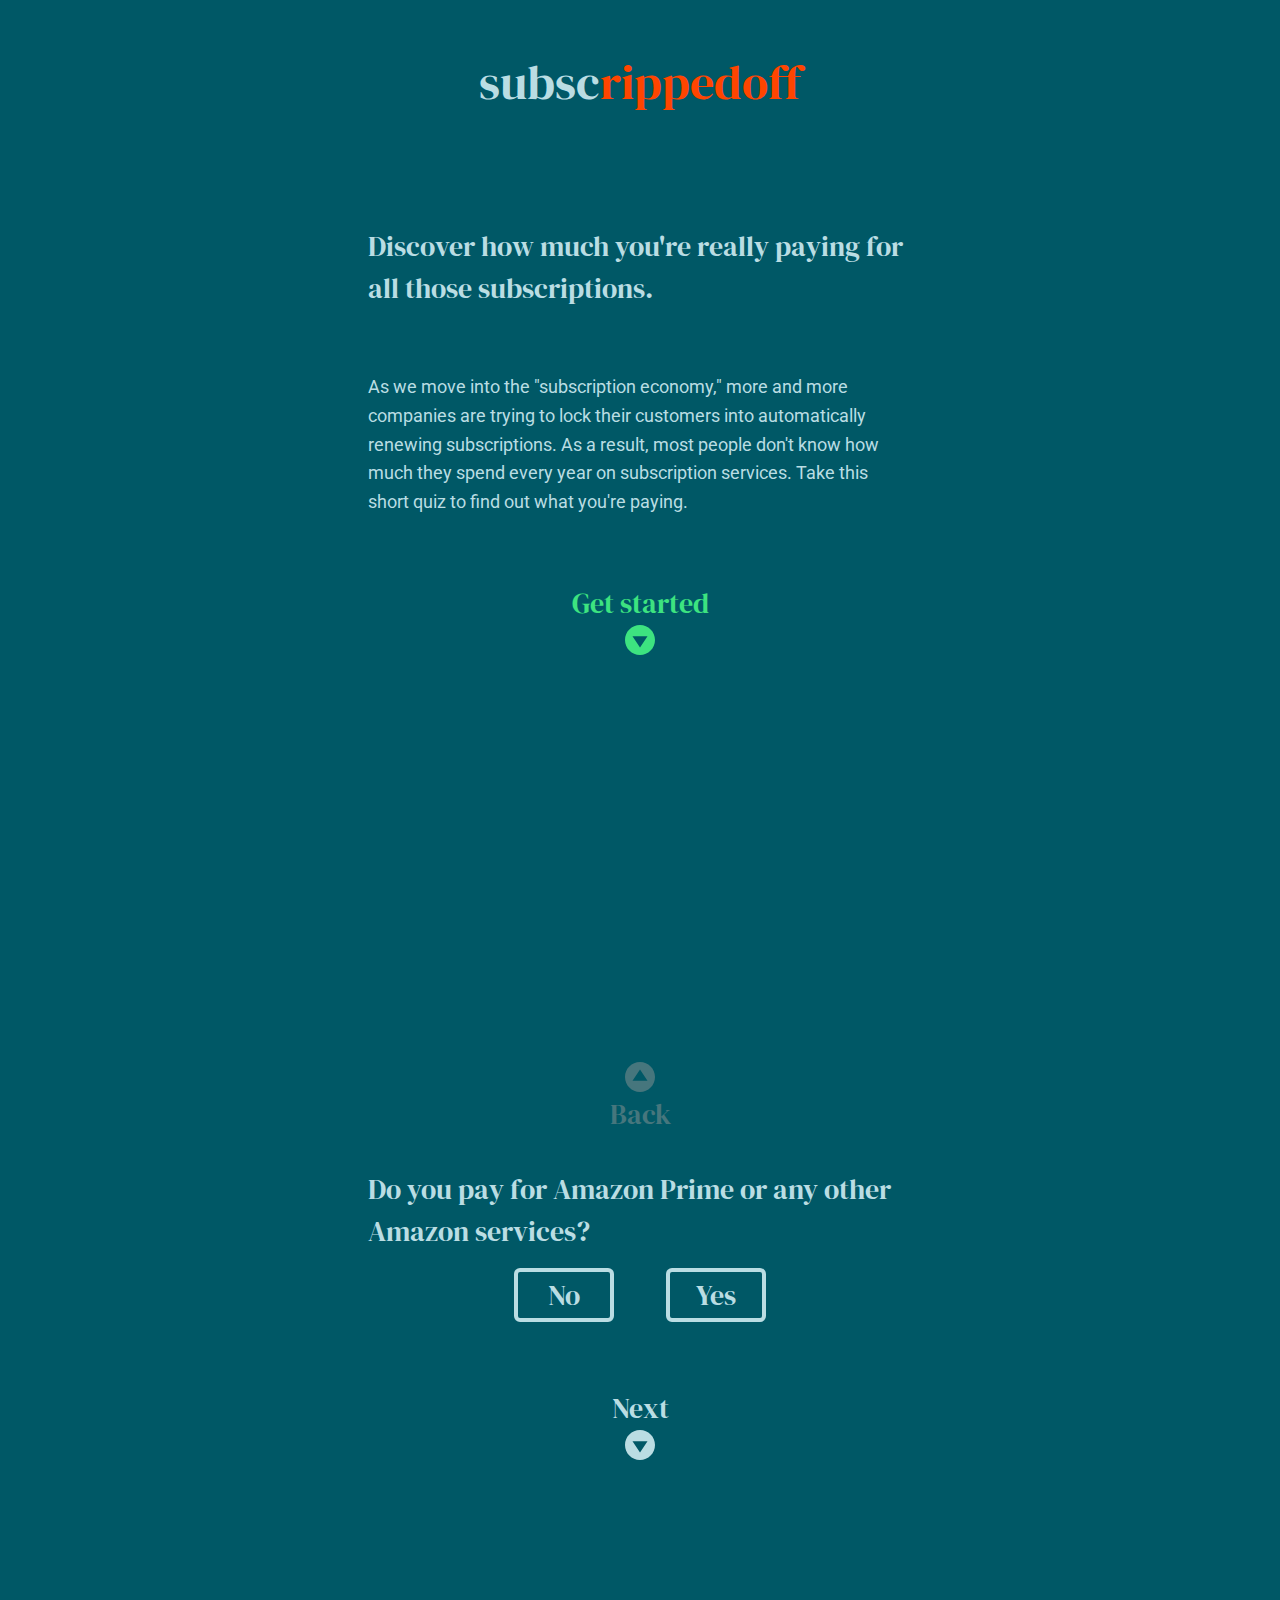
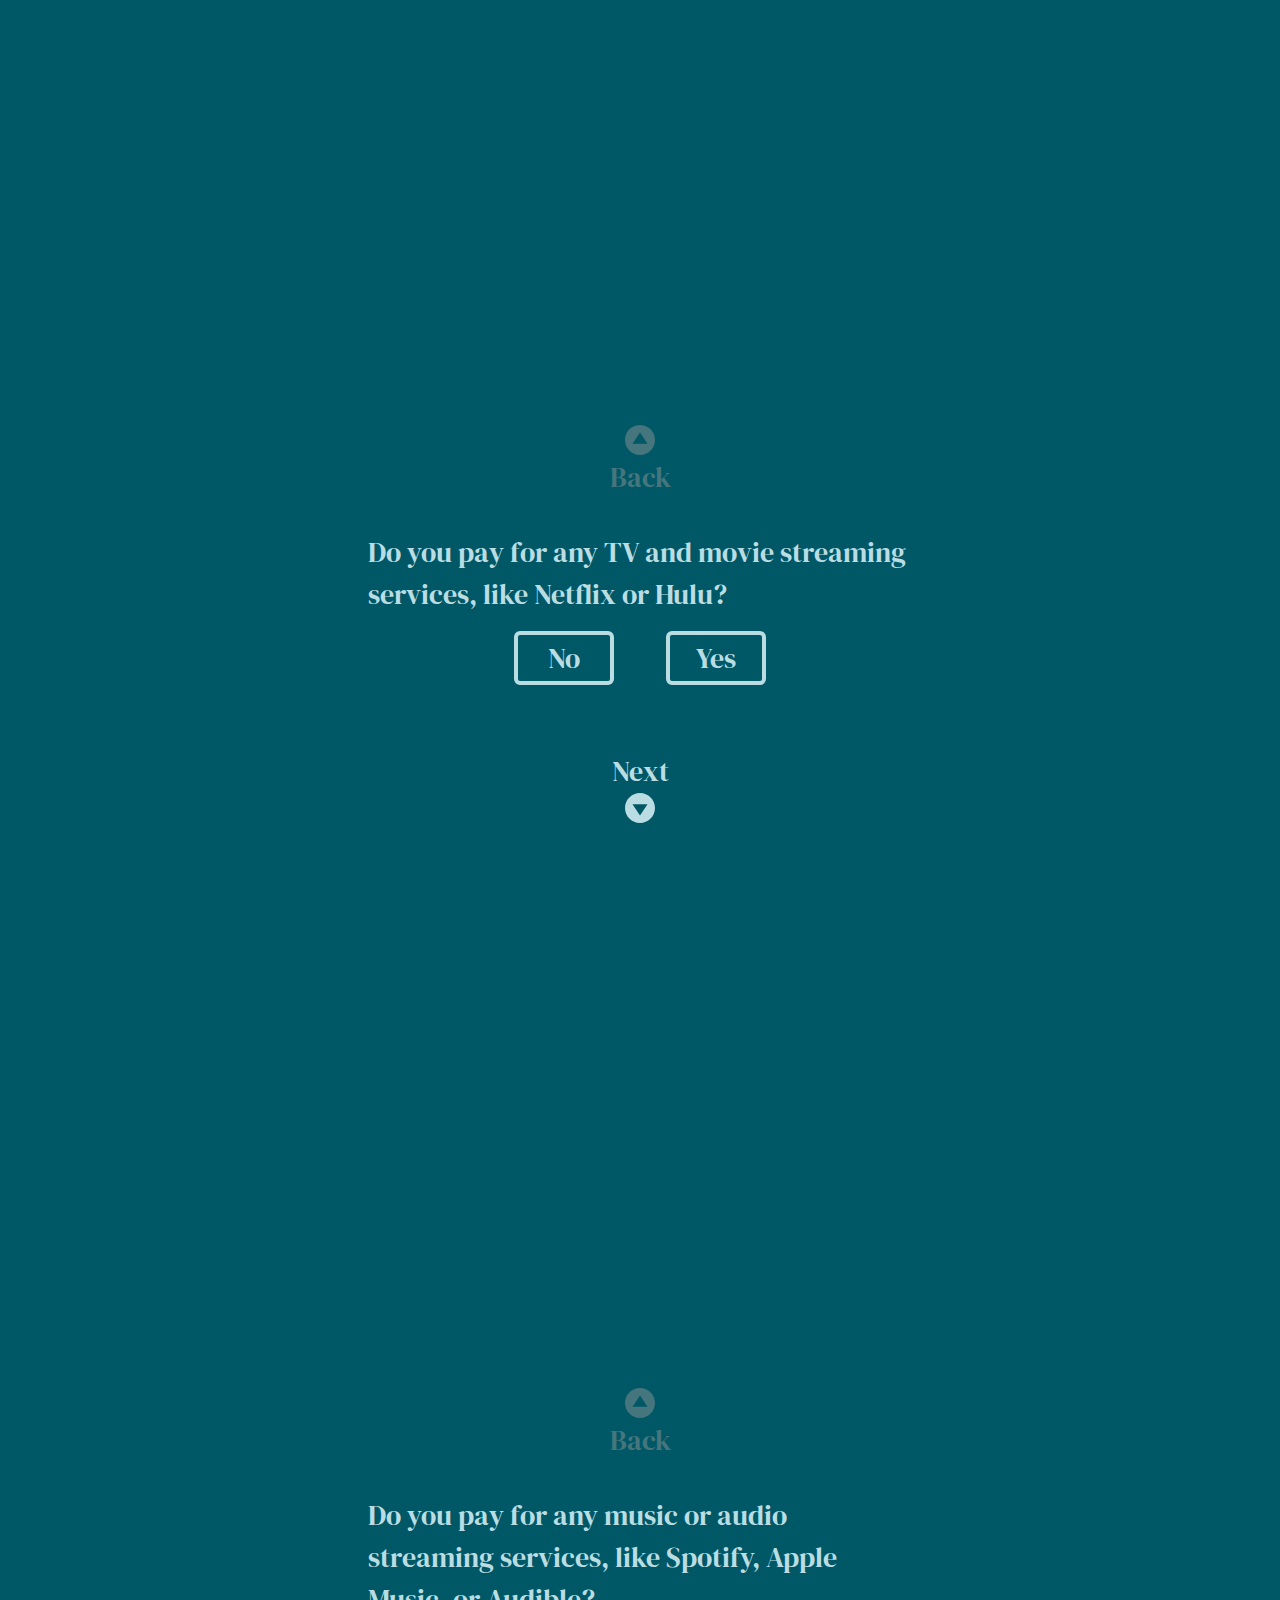
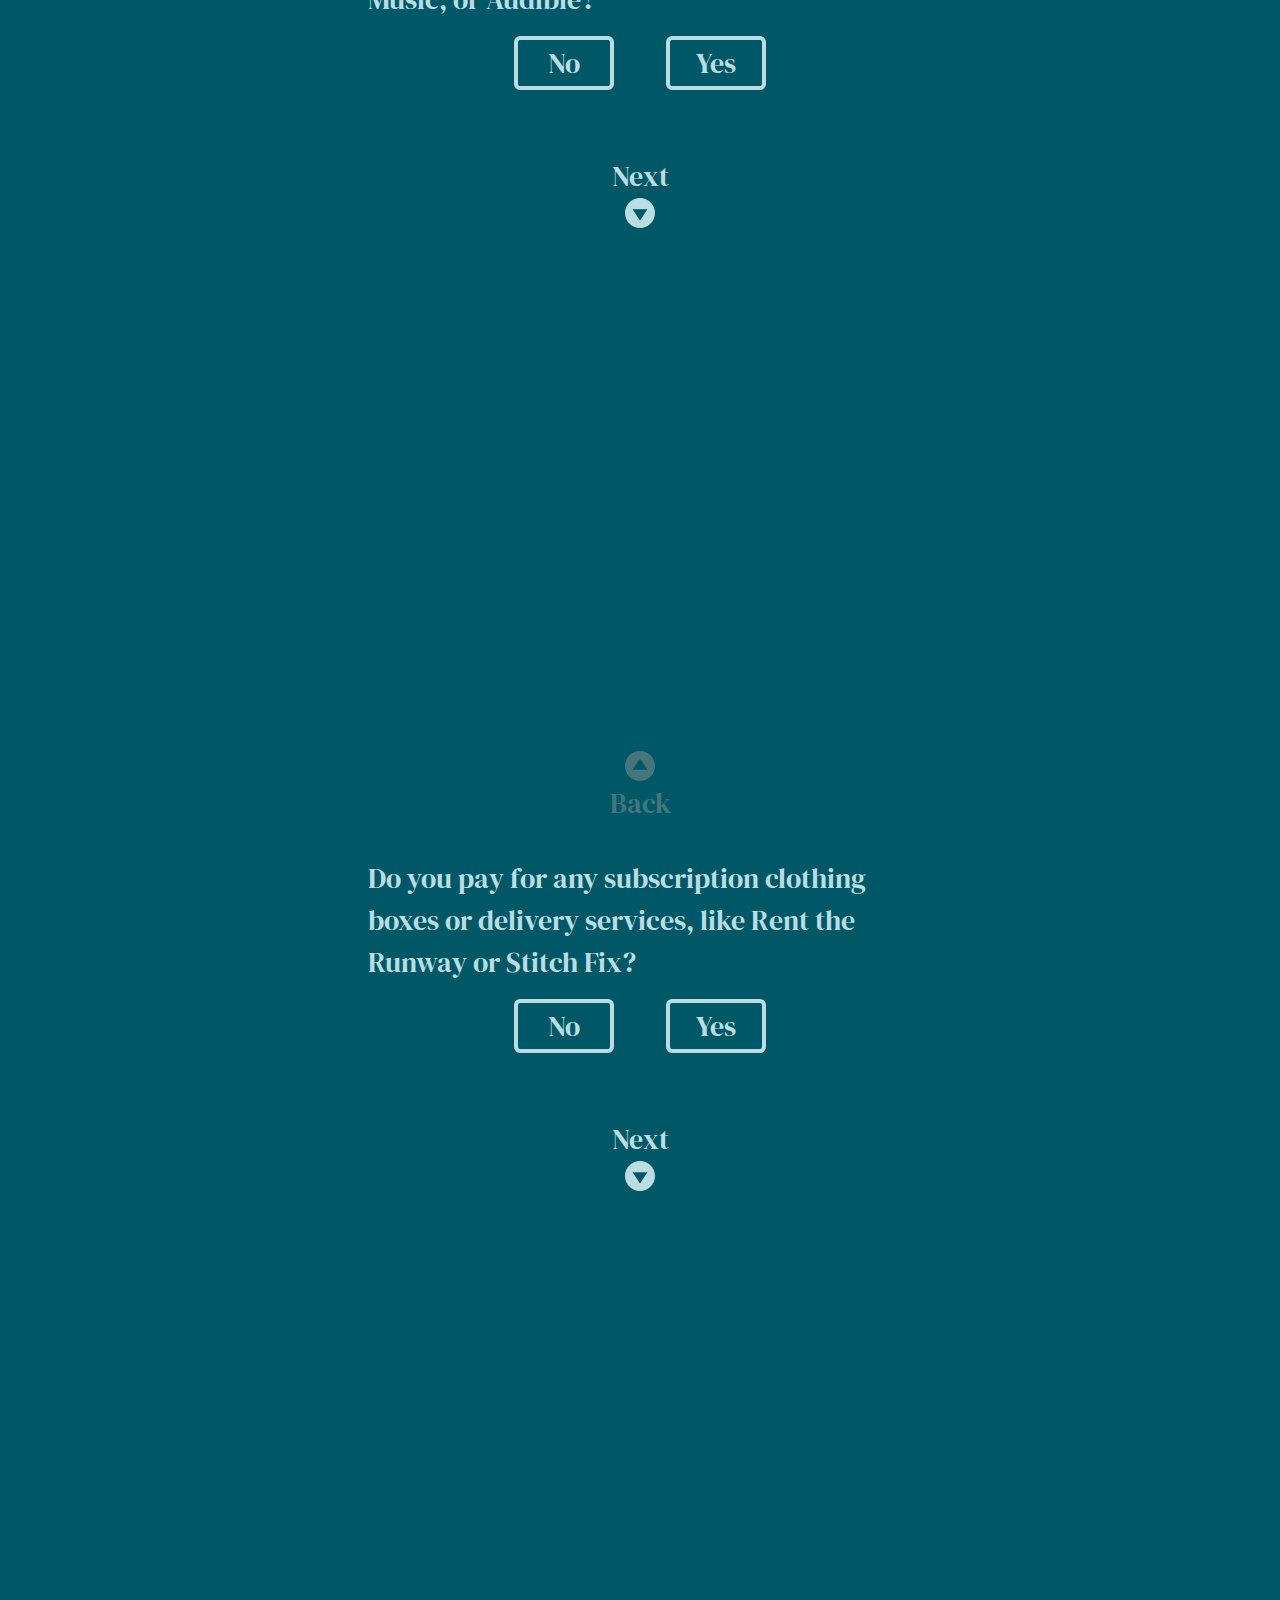
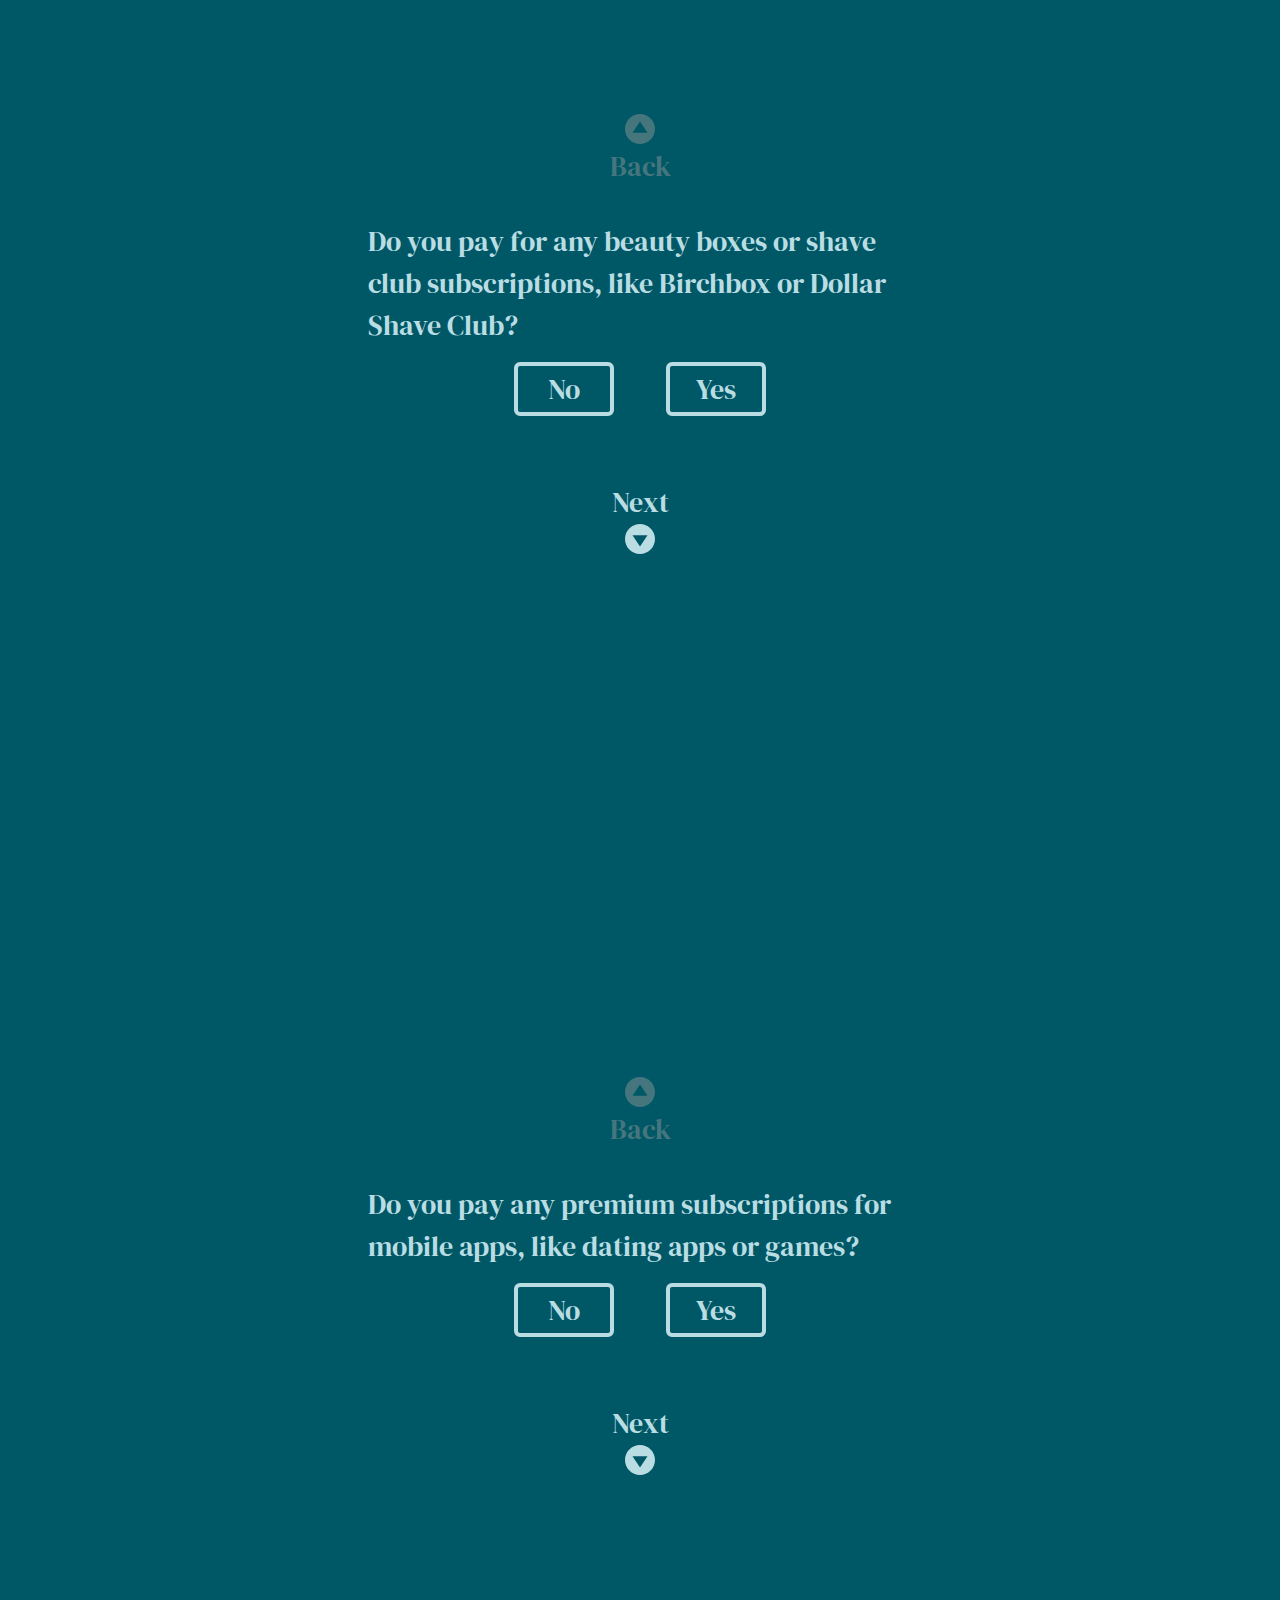
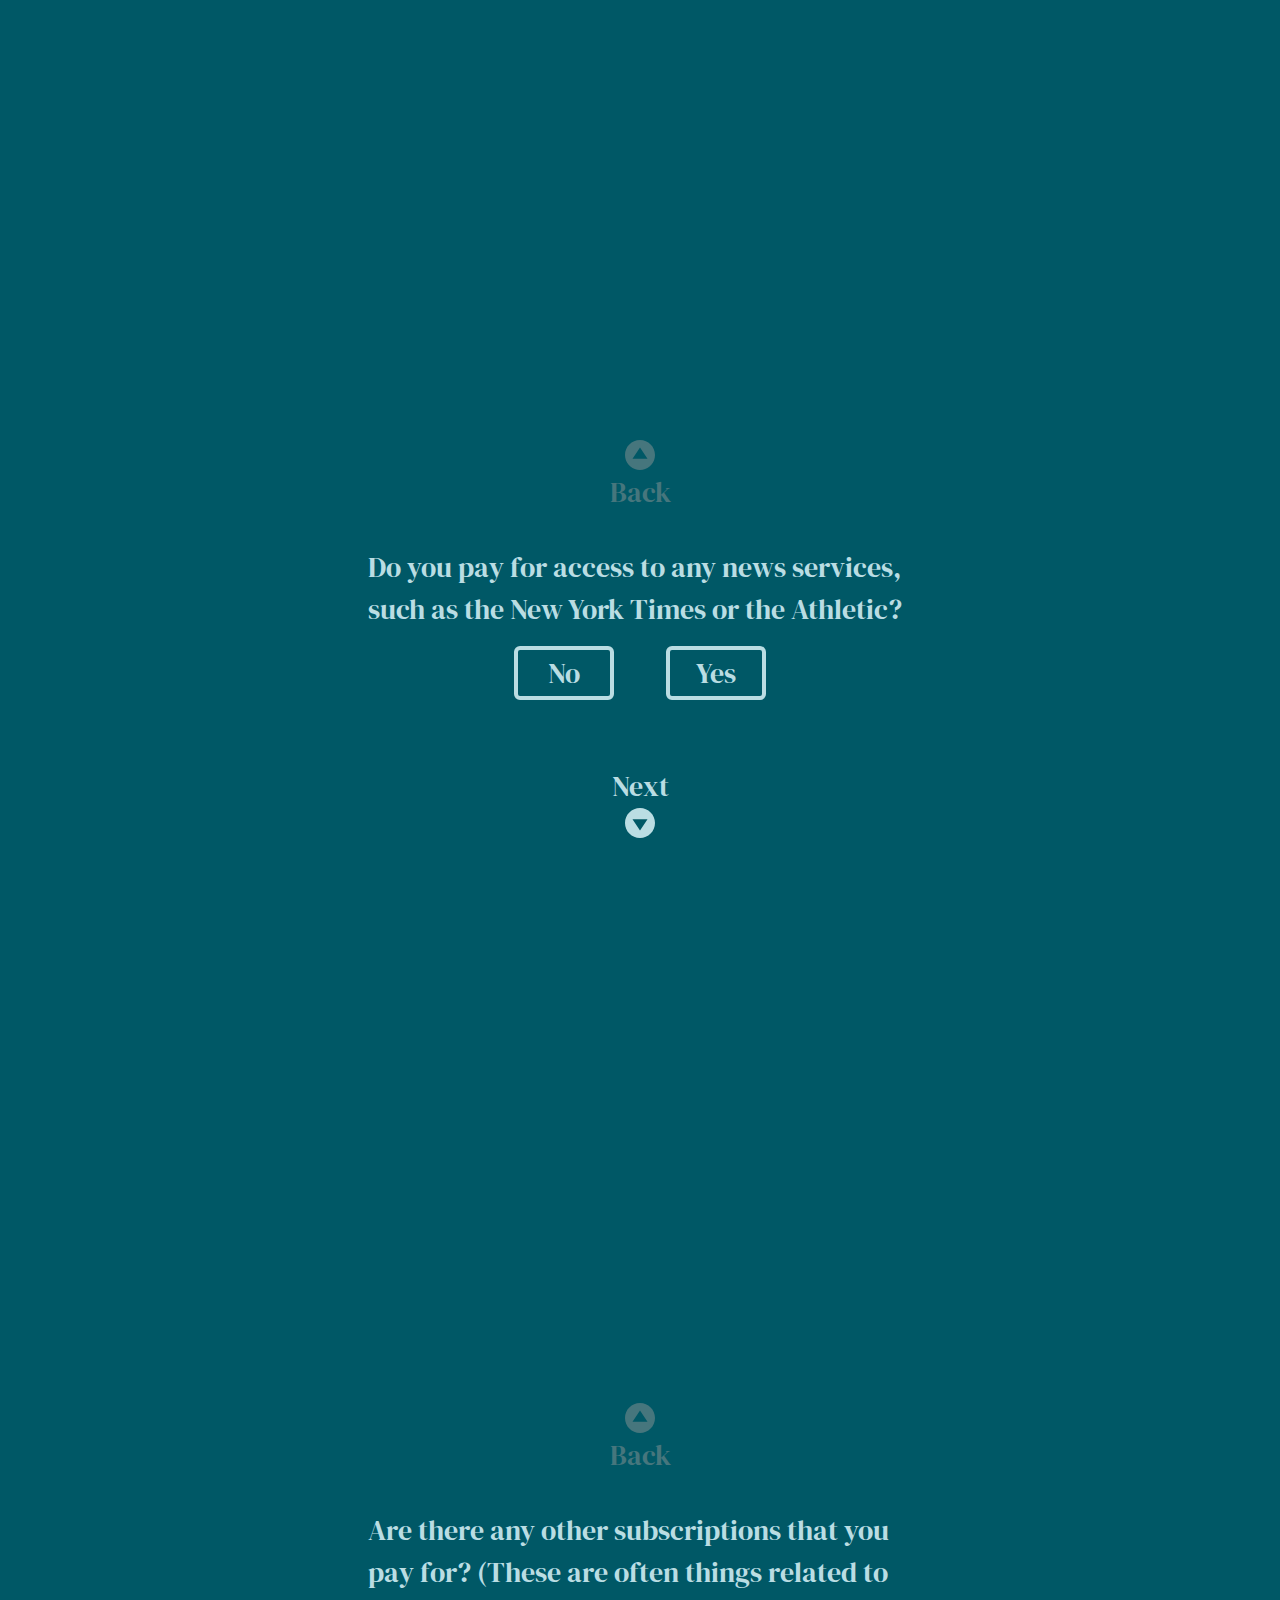
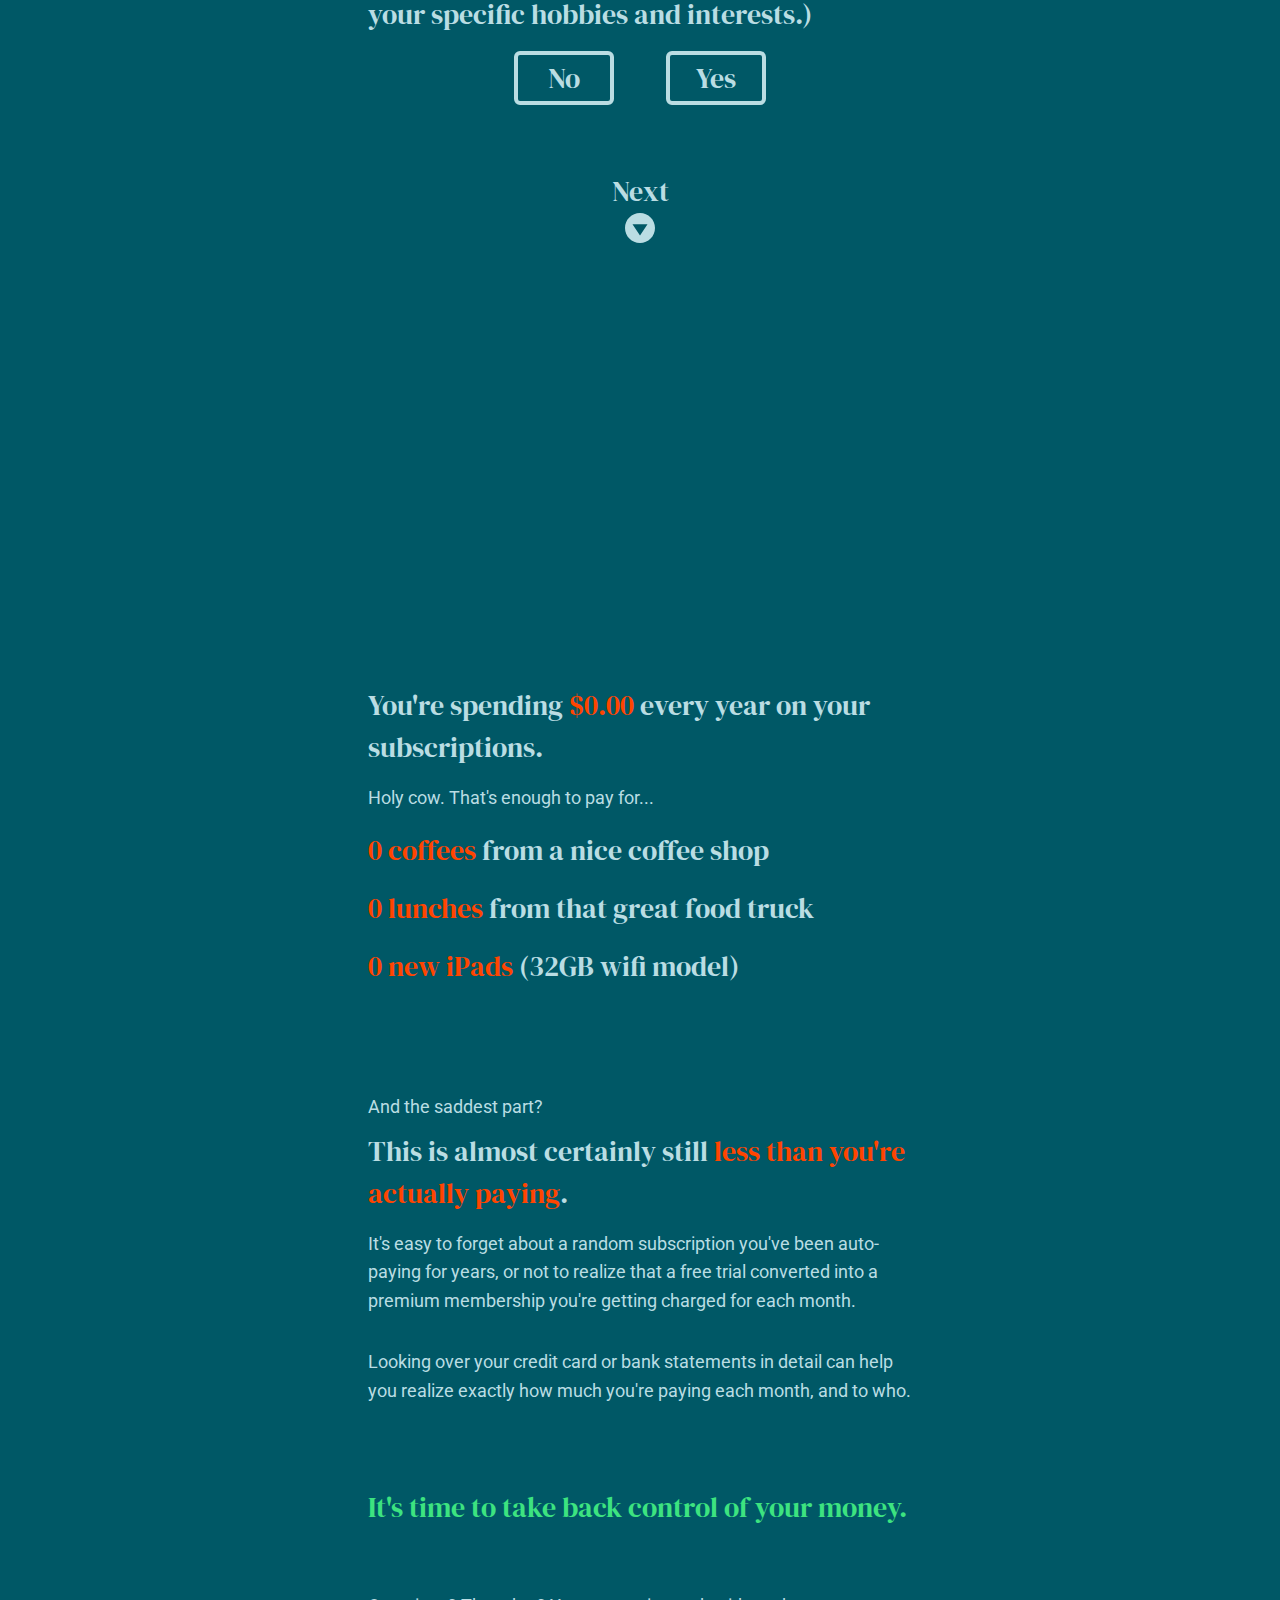
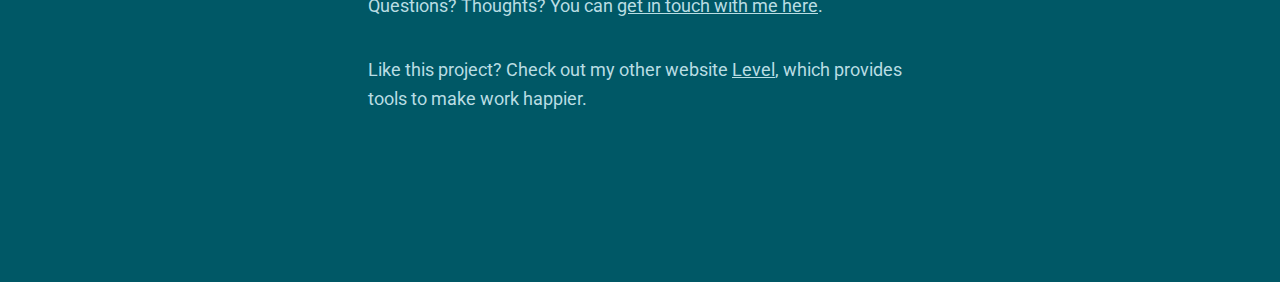
==== index.html @ f7adff5f "Rename index (1).html to index.html" ====
<!DOCTYPE html>

<html>
    
<head>
<meta charset="utf-8">
<meta name="viewport" content="width=device-width, initial-scale=1">
<title>subscrippedoff</title>

<script src="https://ajax.googleapis.com/ajax/libs/jquery/3.4.1/jquery.min.js"></script>
    
<!-- Global site tag (gtag.js) - Google Analytics -->
<script async src="https://www.googletagmanager.com/gtag/js?id=UA-144363130-3"></script>
<script>
window.dataLayer = window.dataLayer || [];
function gtag(){dataLayer.push(arguments);}
gtag('js', new Date());

gtag('config', 'UA-144363130-3');
</script>
    
    
<link href="https://fonts.googleapis.com/css?family=DM+Serif+Display&display=swap" rel="stylesheet">


<link href="https://fonts.googleapis.com/css?family=Roboto:400,700&display=swap" rel="stylesheet">


    
<link href="styles.css" rel="stylesheet">
    
    
<link rel="stylesheet" href="https://stackpath.bootstrapcdn.com/bootstrap/4.3.1/css/bootstrap.min.css" integrity="sha384-ggOyR0iXCbMQv3Xipma34MD+dH/1fQ784/j6cY/iJTQUOhcWr7x9JvoRxT2MZw1T" crossorigin="anonymous">
    
</head>

<body>
    
    <div class="container-fluid">
    <div class="row">
    <div class="col-xl-6 offset-xl-3 col-lg-8 offset-lg-2 col-md-10 offset-md-1 col-12 pl-5 pr-5">
    

    <div class="title-container">
    <h1 class="mute">subsc<span class="highlight">rippedoff</span></h1>
    </div>
        
    <div class="row justify-content-center">
    <div class="col-12 welcome-container scroll-point">
        
        <p class="question-1" style="margin-bottom:4rem;">Discover how much you're really paying for all those subscriptions.</p> 
        
        <h4 class="detail-text" style="margin-bottom:4rem;">As we move into the "subscription economy," more and more companies are trying to lock their customers into automatically renewing subscriptions. As a result, most people don't know how much they spend every year on subscription services. Take this short quiz to find out what you're paying.</h4>
        
        <div class="next-button-container">
        <button class="next-button-text next-button-welcome"><span style="color:#3DE380">Get started</span></button>
        <svg class="next next-button-welcome" xmlns="http://www.w3.org/2000/svg" width="30" height="30" viewBox="0 0 24 24"><path fill="#3DE380" d="M12 0c-6.627 0-12 5.373-12 12s5.373 12 12 12 12-5.373 12-12-5.373-12-12-12zm-3 18v-12l9 6-9 6z"/></svg>
        
        </div>
        
    </div>
    
    
    
    <div class="col-12 category-part1-container scroll-point">
        
        
        
        <div class="last-button-container">
        
        <svg class="last last-button" xmlns="http://www.w3.org/2000/svg" width="30" height="30" viewBox="0 0 24 24"><path fill="#46767d" d="M12 0c-6.627 0-12 5.373-12 12s5.373 12 12 12 12-5.373 12-12-5.373-12-12-12zm-3 18v-12l9 6-9 6z"/></svg>
        <button class="last-button-text last-button">Back</button>
        
        </div>
        
        
    
        <p class="question-1">Do you pay for Amazon Prime or any other Amazon services?</p>    
    
        <div class="button-container">
        <div class="buttons">
        <button class="button no-button" onclick="hideOptions()">No</button>
        <button class="button yes-button" onclick="revealOptions()">Yes</button>
        </div>
        </div>
    
        <div class="category-brands-container initially-hidden">

            <p class="question-1">Which of these products do you pay for?              </p>

            

            <div class="brand-checkbox-row">

                 <label class="checkbox-container" onclick="updateBrandBox()">
                      Amazon Prime
                  <input class="new-checkbox brand-checkbox" type="checkbox" name="brand_5">
                  <span class="checkmark"></span>
                </label>
                
<!--
                <input class="new-checkbox brand-checkbox" type="checkbox" name="brand_5">
                <label for="brand_5">
            Amazon Prime</label>
-->

            </div>

            

            <div class="brand-checkbox-row">

                 <label class="checkbox-container" onclick="updateBrandBox()">
                      Prime Video (without Prime membership)
                  <input class="new-checkbox brand-checkbox" type="checkbox" name="brand_6">
                  <span class="checkmark"></span>
                </label>
                
<!--
                <input class="new-checkbox brand-checkbox" type="checkbox" name="brand_6">
                <label for="brand_6">
            Prime Video (without Prime membership)</label>
-->

            </div>

            

            <div class="brand-checkbox-row">

                 <label class="checkbox-container" onclick="updateBrandBox()">
                      Amazon Music Unlimited
                  <input class="new-checkbox brand-checkbox" type="checkbox" name="brand_7">
                  <span class="checkmark"></span>
                </label>
                
<!--
                <input class="new-checkbox brand-checkbox" type="checkbox" name="brand_7">
                <label for="brand_7">
            Amazon Music Unlimited</label>
-->

            </div>

               
            
             <div class="brand-checkbox-row">

                 <label class="checkbox-container" onclick="updateBrandBox()">
                      Others
                  <input class="new-checkbox brand-checkbox" type="checkbox" name="other_1">
                  <span class="checkmark"></span>
                </label>

            </div>

        </div>
        
        <div class="next-button-container">
        <button class="next-button-text next-button-1">Next</button>
        <svg class="next next-button-1" xmlns="http://www.w3.org/2000/svg" width="30" height="30" viewBox="0 0 24 24"><path fill="#badde3" d="M12 0c-6.627 0-12 5.373-12 12s5.373 12 12 12 12-5.373 12-12-5.373-12-12-12zm-3 18v-12l9 6-9 6z"/></svg>
        
        </div>
        
    </div>
    
    
    <div class="col-12 product-part2-container initially-hidden">
        
        <div class="last-button-container">
        
        <svg class="last last-button" xmlns="http://www.w3.org/2000/svg" width="30" height="30" viewBox="0 0 24 24"><path fill="#396066" d="M12 0c-6.627 0-12 5.373-12 12s5.373 12 12 12 12-5.373 12-12-5.373-12-12-12zm-3 18v-12l9 6-9 6z"/></svg>
        <button class="last-button-text last-button">Back</button>
        
        </div>
    
        <p class="question-1 plan-question">Now choose which plan you have for each product:</p>
        
        <div class="all-brand-container">
                    
        
            
        
        
        
        <div class="product-list-row initially-hidden" id="brand_5">
            
            <h5>Amazon Prime</h5>
        
            
            
            <div class="product-checkbox-row">
                
                <label class="checkbox-container" onclick="updateCheckedBox()">Amazon Prime
                  <input class="new-checkbox product-checkbox" type="checkbox" value="155.88">
                  <span class="checkmark"></span>
                  <span class="d-none d-sm-inline-block price-label">$12.99 / month</span>
                <span class="d-sm-none" style="font-size:75%"><br>($12.99 / month)</span>
                </label>
                
<!--
                <input class="new-checkbox product-checkbox" type="checkbox" name="product_Amazon Prime" value="155.88" onclick="updatePrice()">
                <label for="product_Amazon Prime">Amazon Prime</label>
-->
                
                
                
            </div>
            
            
            
            <div class="product-checkbox-row">
                
                <label class="checkbox-container" onclick="updateCheckedBox()">Amazon Prime - Annual
                  <input class="new-checkbox product-checkbox" type="checkbox" value="119.00">
                  <span class="checkmark"></span>
                  <span class="d-none d-sm-inline-block price-label">$119.00 / year</span>
                <span class="d-sm-none" style="font-size:75%"><br>($119.00 / year)</span>
                </label>
                
<!--
                <input class="new-checkbox product-checkbox" type="checkbox" name="product_Amazon Prime - Annual" value="119.00" onclick="updatePrice()">
                <label for="product_Amazon Prime - Annual">Amazon Prime - Annual</label>
-->
                
                
                
            </div>
            
            
            
            <div class="product-checkbox-row">
                
                <label class="checkbox-container" onclick="updateCheckedBox()">Prime Student
                  <input class="new-checkbox product-checkbox" type="checkbox" value="77.88">
                  <span class="checkmark"></span>
                  <span class="d-none d-sm-inline-block price-label">$6.49 / month</span>
                <span class="d-sm-none" style="font-size:75%"><br>($6.49 / month)</span>
                </label>
                
<!--
                <input class="new-checkbox product-checkbox" type="checkbox" name="product_Prime Student" value="77.88" onclick="updatePrice()">
                <label for="product_Prime Student">Prime Student</label>
-->
                
                
                
            </div>
            
            
            
            <div class="product-checkbox-row">
                
                <label class="checkbox-container" onclick="updateCheckedBox()">Prime Student - Annual
                  <input class="new-checkbox product-checkbox" type="checkbox" value="59.00">
                  <span class="checkmark"></span>
                  <span class="d-none d-sm-inline-block price-label">$59.00 / year</span>
                <span class="d-sm-none" style="font-size:75%"><br>($59.00 / year)</span>
                </label>
                
<!--
                <input class="new-checkbox product-checkbox" type="checkbox" name="product_Prime Student - Annual" value="59.00" onclick="updatePrice()">
                <label for="product_Prime Student - Annual">Prime Student - Annual</label>
-->
                
                
                
            </div>
            
            
            
            <div class="product-checkbox-row">
                
                <label class="checkbox-container" onclick="updateCheckedBox()">Prime - EBT Cardholders
                  <input class="new-checkbox product-checkbox" type="checkbox" value="71.88">
                  <span class="checkmark"></span>
                  <span class="d-none d-sm-inline-block price-label">$5.99 / month</span>
                <span class="d-sm-none" style="font-size:75%"><br>($5.99 / month)</span>
                </label>
                
<!--
                <input class="new-checkbox product-checkbox" type="checkbox" name="product_Prime - EBT Cardholders" value="71.88" onclick="updatePrice()">
                <label for="product_Prime - EBT Cardholders">Prime - EBT Cardholders</label>
-->
                
                
                
            </div>
            
            
            
        </div>
            
        
        
        
            
        
        
        
        <div class="product-list-row initially-hidden" id="brand_6">
            
            <h5>Prime Video (without Prime membership)</h5>
        
            
            
            <div class="product-checkbox-row">
                
                <label class="checkbox-container" onclick="updateCheckedBox()">Prime Video
                  <input class="new-checkbox product-checkbox" type="checkbox" value="107.88">
                  <span class="checkmark"></span>
                  <span class="d-none d-sm-inline-block price-label">$8.99 / month</span>
                <span class="d-sm-none" style="font-size:75%"><br>($8.99 / month)</span>
                </label>
                
<!--
                <input class="new-checkbox product-checkbox" type="checkbox" name="product_Prime Video" value="107.88" onclick="updatePrice()">
                <label for="product_Prime Video">Prime Video</label>
-->
                
                
                
            </div>
            
            
            
        </div>
            
        
        
        
            
        
        
        
        <div class="product-list-row initially-hidden" id="brand_7">
            
            <h5>Amazon Music Unlimited</h5>
        
            
            
            <div class="product-checkbox-row">
                
                <label class="checkbox-container" onclick="updateCheckedBox()">Prime Member
                  <input class="new-checkbox product-checkbox" type="checkbox" value="95.88">
                  <span class="checkmark"></span>
                  <span class="d-none d-sm-inline-block price-label">$7.99 / month</span>
                <span class="d-sm-none" style="font-size:75%"><br>($7.99 / month)</span>
                </label>
                
<!--
                <input class="new-checkbox product-checkbox" type="checkbox" name="product_Prime Member" value="95.88" onclick="updatePrice()">
                <label for="product_Prime Member">Prime Member</label>
-->
                
                
                
            </div>
            
            
            
            <div class="product-checkbox-row">
                
                <label class="checkbox-container" onclick="updateCheckedBox()">Non-Prime Member
                  <input class="new-checkbox product-checkbox" type="checkbox" value="119.88">
                  <span class="checkmark"></span>
                  <span class="d-none d-sm-inline-block price-label">$9.99 / month</span>
                <span class="d-sm-none" style="font-size:75%"><br>($9.99 / month)</span>
                </label>
                
<!--
                <input class="new-checkbox product-checkbox" type="checkbox" name="product_Non-Prime Member" value="119.88" onclick="updatePrice()">
                <label for="product_Non-Prime Member">Non-Prime Member</label>
-->
                
                
                
            </div>
            
            
            
            <div class="product-checkbox-row">
                
                <label class="checkbox-container" onclick="updateCheckedBox()">Family Plan
                  <input class="new-checkbox product-checkbox" type="checkbox" value="179.88">
                  <span class="checkmark"></span>
                  <span class="d-none d-sm-inline-block price-label">$14.99 / month</span>
                <span class="d-sm-none" style="font-size:75%"><br>($14.99 / month)</span>
                </label>
                
<!--
                <input class="new-checkbox product-checkbox" type="checkbox" name="product_Family Plan" value="179.88" onclick="updatePrice()">
                <label for="product_Family Plan">Family Plan</label>
-->
                
                
                
            </div>
            
            
            
            <div class="product-checkbox-row">
                
                <label class="checkbox-container" onclick="updateCheckedBox()">Non-Prime Member - Annual
                  <input class="new-checkbox product-checkbox" type="checkbox" value="99.00">
                  <span class="checkmark"></span>
                  <span class="d-none d-sm-inline-block price-label">$99.00 / year</span>
                <span class="d-sm-none" style="font-size:75%"><br>($99.00 / year)</span>
                </label>
                
<!--
                <input class="new-checkbox product-checkbox" type="checkbox" name="product_Non-Prime Member - Annual" value="99.00" onclick="updatePrice()">
                <label for="product_Non-Prime Member - Annual">Non-Prime Member - Annual</label>
-->
                
                
                
            </div>
            
            
            
            <div class="product-checkbox-row">
                
                <label class="checkbox-container" onclick="updateCheckedBox()">Prime Member - Annual
                  <input class="new-checkbox product-checkbox" type="checkbox" value="79.00">
                  <span class="checkmark"></span>
                  <span class="d-none d-sm-inline-block price-label">$79.00 / year</span>
                <span class="d-sm-none" style="font-size:75%"><br>($79.00 / year)</span>
                </label>
                
<!--
                <input class="new-checkbox product-checkbox" type="checkbox" name="product_Prime Member - Annual" value="79.00" onclick="updatePrice()">
                <label for="product_Prime Member - Annual">Prime Member - Annual</label>
-->
                
                
                
            </div>
            
            
            
            <div class="product-checkbox-row">
                
                <label class="checkbox-container" onclick="updateCheckedBox()">Family Plan - Annual
                  <input class="new-checkbox product-checkbox" type="checkbox" value="149.00">
                  <span class="checkmark"></span>
                  <span class="d-none d-sm-inline-block price-label">$149.00 / year</span>
                <span class="d-sm-none" style="font-size:75%"><br>($149.00 / year)</span>
                </label>
                
<!--
                <input class="new-checkbox product-checkbox" type="checkbox" name="product_Family Plan - Annual" value="149.00" onclick="updatePrice()">
                <label for="product_Family Plan - Annual">Family Plan - Annual</label>
-->
                
                
                
            </div>
            
            
            
        </div>
            
        
        
        
        
        <div class="product-list-row initially-hidden" id="other_1">
            
            <h5>Others</h5>
                
        <div class="product-checkbox-row">
                
            <label><i>Enter the estimated cost of any other Amazon subscriptions you pay for here:</i><br>
              <span class="tag-text" style="padding-left:0">$</span>
                <input class="other-input" type="number" onchange="updatePrices()">
              <span class="tag-text"> per month</span>
                <br>
                <span class="tag-text" style="padding-left:0">$</span>
                <input class="other-input" type="number" onchange="updatePrices()">
              <span class="tag-text"> per month</span>
                <br>
                <span class="tag-text" style="padding-left:0">$</span>
                <input class="other-input" type="number" onchange="updatePrices()">
              <span class="tag-text"> per month</span>
            </label>
                
        </div>
            
        </div>
            
        </div>
        
        <div class="next-button-container">
        <button class="next-button-text next-button-2">Next</button>
        <svg class="next next-button-1" xmlns="http://www.w3.org/2000/svg" width="30" height="30" viewBox="0 0 24 24"><path fill="#badde3" d="M12 0c-6.627 0-12 5.373-12 12s5.373 12 12 12 12-5.373 12-12-5.373-12-12-12zm-3 18v-12l9 6-9 6z"/></svg>
        </div>
        
    </div>
    
    
    
    <div class="col-12 category-part1-container scroll-point">
        
        
        
        <div class="last-button-container">
        
        <svg class="last last-button" xmlns="http://www.w3.org/2000/svg" width="30" height="30" viewBox="0 0 24 24"><path fill="#46767d" d="M12 0c-6.627 0-12 5.373-12 12s5.373 12 12 12 12-5.373 12-12-5.373-12-12-12zm-3 18v-12l9 6-9 6z"/></svg>
        <button class="last-button-text last-button">Back</button>
        
        </div>
        
        
    
        <p class="question-1">Do you pay for any TV and movie streaming services, like Netflix or Hulu?</p>    
    
        <div class="button-container">
        <div class="buttons">
        <button class="button no-button" onclick="hideOptions()">No</button>
        <button class="button yes-button" onclick="revealOptions()">Yes</button>
        </div>
        </div>
    
        <div class="category-brands-container initially-hidden">

            <p class="question-1">Which of these products do you pay for?              </p>

            

            <div class="brand-checkbox-row">

                 <label class="checkbox-container" onclick="updateBrandBox()">
                      Netflix
                  <input class="new-checkbox brand-checkbox" type="checkbox" name="brand_8">
                  <span class="checkmark"></span>
                </label>
                
<!--
                <input class="new-checkbox brand-checkbox" type="checkbox" name="brand_8">
                <label for="brand_8">
            Netflix</label>
-->

            </div>

            

            <div class="brand-checkbox-row">

                 <label class="checkbox-container" onclick="updateBrandBox()">
                      Hulu
                  <input class="new-checkbox brand-checkbox" type="checkbox" name="brand_2">
                  <span class="checkmark"></span>
                </label>
                
<!--
                <input class="new-checkbox brand-checkbox" type="checkbox" name="brand_2">
                <label for="brand_2">
            Hulu</label>
-->

            </div>

            

            <div class="brand-checkbox-row">

                 <label class="checkbox-container" onclick="updateBrandBox()">
                      Disney+
                  <input class="new-checkbox brand-checkbox" type="checkbox" name="brand_4">
                  <span class="checkmark"></span>
                </label>
                
<!--
                <input class="new-checkbox brand-checkbox" type="checkbox" name="brand_4">
                <label for="brand_4">
            Disney+</label>
-->

            </div>

            

            <div class="brand-checkbox-row">

                 <label class="checkbox-container" onclick="updateBrandBox()">
                      Apple TV+
                  <input class="new-checkbox brand-checkbox" type="checkbox" name="brand_9">
                  <span class="checkmark"></span>
                </label>
                
<!--
                <input class="new-checkbox brand-checkbox" type="checkbox" name="brand_9">
                <label for="brand_9">
            Apple TV+</label>
-->

            </div>

            

            <div class="brand-checkbox-row">

                 <label class="checkbox-container" onclick="updateBrandBox()">
                      HBO Now
                  <input class="new-checkbox brand-checkbox" type="checkbox" name="brand_15">
                  <span class="checkmark"></span>
                </label>
                
<!--
                <input class="new-checkbox brand-checkbox" type="checkbox" name="brand_15">
                <label for="brand_15">
            HBO Now</label>
-->

            </div>

            

            <div class="brand-checkbox-row">

                 <label class="checkbox-container" onclick="updateBrandBox()">
                      ESPN+
                  <input class="new-checkbox brand-checkbox" type="checkbox" name="brand_58">
                  <span class="checkmark"></span>
                </label>
                
<!--
                <input class="new-checkbox brand-checkbox" type="checkbox" name="brand_58">
                <label for="brand_58">
            ESPN+</label>
-->

            </div>

            

            <div class="brand-checkbox-row">

                 <label class="checkbox-container" onclick="updateBrandBox()">
                      YouTube Premium
                  <input class="new-checkbox brand-checkbox" type="checkbox" name="brand_45">
                  <span class="checkmark"></span>
                </label>
                
<!--
                <input class="new-checkbox brand-checkbox" type="checkbox" name="brand_45">
                <label for="brand_45">
            YouTube Premium</label>
-->

            </div>

               
            
             <div class="brand-checkbox-row">

                 <label class="checkbox-container" onclick="updateBrandBox()">
                      Others
                  <input class="new-checkbox brand-checkbox" type="checkbox" name="other_2">
                  <span class="checkmark"></span>
                </label>

            </div>

        </div>
        
        <div class="next-button-container">
        <button class="next-button-text next-button-1">Next</button>
        <svg class="next next-button-1" xmlns="http://www.w3.org/2000/svg" width="30" height="30" viewBox="0 0 24 24"><path fill="#badde3" d="M12 0c-6.627 0-12 5.373-12 12s5.373 12 12 12 12-5.373 12-12-5.373-12-12-12zm-3 18v-12l9 6-9 6z"/></svg>
        
        </div>
        
    </div>
    
    
    <div class="col-12 product-part2-container initially-hidden">
        
        <div class="last-button-container">
        
        <svg class="last last-button" xmlns="http://www.w3.org/2000/svg" width="30" height="30" viewBox="0 0 24 24"><path fill="#396066" d="M12 0c-6.627 0-12 5.373-12 12s5.373 12 12 12 12-5.373 12-12-5.373-12-12-12zm-3 18v-12l9 6-9 6z"/></svg>
        <button class="last-button-text last-button">Back</button>
        
        </div>
    
        <p class="question-1 plan-question">Now choose which plan you have for each product:</p>
        
        <div class="all-brand-container">
                    
        
            
        
        
        
        <div class="product-list-row initially-hidden" id="brand_8">
            
            <h5>Netflix</h5>
        
            
            
            <div class="product-checkbox-row">
                
                <label class="checkbox-container" onclick="updateCheckedBox()">Basic
                  <input class="new-checkbox product-checkbox" type="checkbox" value="107.88">
                  <span class="checkmark"></span>
                  <span class="d-none d-sm-inline-block price-label">$8.99 / month</span>
                <span class="d-sm-none" style="font-size:75%"><br>($8.99 / month)</span>
                </label>
                
<!--
                <input class="new-checkbox product-checkbox" type="checkbox" name="product_Basic" value="107.88" onclick="updatePrice()">
                <label for="product_Basic">Basic</label>
-->
                
                
                
            </div>
            
            
            
            <div class="product-checkbox-row">
                
                <label class="checkbox-container" onclick="updateCheckedBox()">Standard
                  <input class="new-checkbox product-checkbox" type="checkbox" value="155.88">
                  <span class="checkmark"></span>
                  <span class="d-none d-sm-inline-block price-label">$12.99 / month</span>
                <span class="d-sm-none" style="font-size:75%"><br>($12.99 / month)</span>
                </label>
                
<!--
                <input class="new-checkbox product-checkbox" type="checkbox" name="product_Standard" value="155.88" onclick="updatePrice()">
                <label for="product_Standard">Standard</label>
-->
                
                
                
            </div>
            
            
            
            <div class="product-checkbox-row">
                
                <label class="checkbox-container" onclick="updateCheckedBox()">Premium
                  <input class="new-checkbox product-checkbox" type="checkbox" value="191.88">
                  <span class="checkmark"></span>
                  <span class="d-none d-sm-inline-block price-label">$15.99 / month</span>
                <span class="d-sm-none" style="font-size:75%"><br>($15.99 / month)</span>
                </label>
                
<!--
                <input class="new-checkbox product-checkbox" type="checkbox" name="product_Premium" value="191.88" onclick="updatePrice()">
                <label for="product_Premium">Premium</label>
-->
                
                
                
            </div>
            
            
            
        </div>
            
        
        
        
            
        
        
        
        <div class="product-list-row initially-hidden" id="brand_2">
            
            <h5>Hulu</h5>
        
            
            
            <div class="product-checkbox-row">
                
                <label class="checkbox-container" onclick="updateCheckedBox()">Basic (with ads)
                  <input class="new-checkbox product-checkbox" type="checkbox" value="71.88">
                  <span class="checkmark"></span>
                  <span class="d-none d-sm-inline-block price-label">$5.99 / month</span>
                <span class="d-sm-none" style="font-size:75%"><br>($5.99 / month)</span>
                </label>
                
<!--
                <input class="new-checkbox product-checkbox" type="checkbox" name="product_Basic (with ads)" value="71.88" onclick="updatePrice()">
                <label for="product_Basic (with ads)">Basic (with ads)</label>
-->
                
                
                
            </div>
            
            
            
            <div class="product-checkbox-row">
                
                <label class="checkbox-container" onclick="updateCheckedBox()">Premium (ad-free)
                  <input class="new-checkbox product-checkbox" type="checkbox" value="143.88">
                  <span class="checkmark"></span>
                  <span class="d-none d-sm-inline-block price-label">$11.99 / month</span>
                <span class="d-sm-none" style="font-size:75%"><br>($11.99 / month)</span>
                </label>
                
<!--
                <input class="new-checkbox product-checkbox" type="checkbox" name="product_Premium (ad-free)" value="143.88" onclick="updatePrice()">
                <label for="product_Premium (ad-free)">Premium (ad-free)</label>
-->
                
                
                
            </div>
            
            
            
            <div class="product-checkbox-row">
                
                <label class="checkbox-container" onclick="updateCheckedBox()">HBO
                  <input class="new-checkbox product-checkbox" type="checkbox" value="179.88">
                  <span class="checkmark"></span>
                  <span class="d-none d-sm-inline-block price-label">$14.99 / month</span>
                <span class="d-sm-none" style="font-size:75%"><br>($14.99 / month)</span>
                </label>
                
<!--
                <input class="new-checkbox product-checkbox" type="checkbox" name="product_HBO" value="179.88" onclick="updatePrice()">
                <label for="product_HBO">HBO</label>
-->
                
                
                
            </div>
            
            
            
            <div class="product-checkbox-row">
                
                <label class="checkbox-container" onclick="updateCheckedBox()">Starz
                  <input class="new-checkbox product-checkbox" type="checkbox" value="107.88">
                  <span class="checkmark"></span>
                  <span class="d-none d-sm-inline-block price-label">$8.99 / month</span>
                <span class="d-sm-none" style="font-size:75%"><br>($8.99 / month)</span>
                </label>
                
<!--
                <input class="new-checkbox product-checkbox" type="checkbox" name="product_Starz" value="107.88" onclick="updatePrice()">
                <label for="product_Starz">Starz</label>
-->
                
                
                
            </div>
            
            
            
            <div class="product-checkbox-row">
                
                <label class="checkbox-container" onclick="updateCheckedBox()">Cinemax
                  <input class="new-checkbox product-checkbox" type="checkbox" value="119.88">
                  <span class="checkmark"></span>
                  <span class="d-none d-sm-inline-block price-label">$9.99 / month</span>
                <span class="d-sm-none" style="font-size:75%"><br>($9.99 / month)</span>
                </label>
                
<!--
                <input class="new-checkbox product-checkbox" type="checkbox" name="product_Cinemax" value="119.88" onclick="updatePrice()">
                <label for="product_Cinemax">Cinemax</label>
-->
                
                
                
            </div>
            
            
            
            <div class="product-checkbox-row">
                
                <label class="checkbox-container" onclick="updateCheckedBox()">Showtime
                  <input class="new-checkbox product-checkbox" type="checkbox" value="131.88">
                  <span class="checkmark"></span>
                  <span class="d-none d-sm-inline-block price-label">$10.99 / month</span>
                <span class="d-sm-none" style="font-size:75%"><br>($10.99 / month)</span>
                </label>
                
<!--
                <input class="new-checkbox product-checkbox" type="checkbox" name="product_Showtime" value="131.88" onclick="updatePrice()">
                <label for="product_Showtime">Showtime</label>
-->
                
                
                
            </div>
            
            
            
        </div>
            
        
        
        
            
        
        
        
        <div class="product-list-row initially-hidden" id="brand_4">
            
            <h5>Disney+</h5>
        
            
            
            <div class="product-checkbox-row">
                
                <label class="checkbox-container" onclick="updateCheckedBox()">Disney+
                  <input class="new-checkbox product-checkbox" type="checkbox" value="83.88">
                  <span class="checkmark"></span>
                  <span class="d-none d-sm-inline-block price-label">$6.99 / month</span>
                <span class="d-sm-none" style="font-size:75%"><br>($6.99 / month)</span>
                </label>
                
<!--
                <input class="new-checkbox product-checkbox" type="checkbox" name="product_Disney+" value="83.88" onclick="updatePrice()">
                <label for="product_Disney+">Disney+</label>
-->
                
                
                
            </div>
            
            
            
        </div>
            
        
        
        
            
        
        
        
        <div class="product-list-row initially-hidden" id="brand_9">
            
            <h5>Apple TV+</h5>
        
            
            
            <div class="product-checkbox-row">
                
                <label class="checkbox-container" onclick="updateCheckedBox()">Apple TV+
                  <input class="new-checkbox product-checkbox" type="checkbox" value="59.88">
                  <span class="checkmark"></span>
                  <span class="d-none d-sm-inline-block price-label">$4.99 / month</span>
                <span class="d-sm-none" style="font-size:75%"><br>($4.99 / month)</span>
                </label>
                
<!--
                <input class="new-checkbox product-checkbox" type="checkbox" name="product_Apple TV+" value="59.88" onclick="updatePrice()">
                <label for="product_Apple TV+">Apple TV+</label>
-->
                
                
                
            </div>
            
            
            
        </div>
            
        
        
        
            
        
        
        
        <div class="product-list-row initially-hidden" id="brand_15">
            
            <h5>HBO Now</h5>
        
            
            
            <div class="product-checkbox-row">
                
                <label class="checkbox-container" onclick="updateCheckedBox()">HBO Now
                  <input class="new-checkbox product-checkbox" type="checkbox" value="179.88">
                  <span class="checkmark"></span>
                  <span class="d-none d-sm-inline-block price-label">$14.99 / month</span>
                <span class="d-sm-none" style="font-size:75%"><br>($14.99 / month)</span>
                </label>
                
<!--
                <input class="new-checkbox product-checkbox" type="checkbox" name="product_HBO Now" value="179.88" onclick="updatePrice()">
                <label for="product_HBO Now">HBO Now</label>
-->
                
                
                
            </div>
            
            
            
        </div>
            
        
        
        
            
        
        
        
        <div class="product-list-row initially-hidden" id="brand_58">
            
            <h5>ESPN+</h5>
        
            
            
            <div class="product-checkbox-row">
                
                <label class="checkbox-container" onclick="updateCheckedBox()">Monthly
                  <input class="new-checkbox product-checkbox" type="checkbox" value="59.88">
                  <span class="checkmark"></span>
                  <span class="d-none d-sm-inline-block price-label">$4.99 / month</span>
                <span class="d-sm-none" style="font-size:75%"><br>($4.99 / month)</span>
                </label>
                
<!--
                <input class="new-checkbox product-checkbox" type="checkbox" name="product_Monthly" value="59.88" onclick="updatePrice()">
                <label for="product_Monthly">Monthly</label>
-->
                
                
                
            </div>
            
            
            
            <div class="product-checkbox-row">
                
                <label class="checkbox-container" onclick="updateCheckedBox()">Annual
                  <input class="new-checkbox product-checkbox" type="checkbox" value="50.00">
                  <span class="checkmark"></span>
                  <span class="d-none d-sm-inline-block price-label">$50.00 / year</span>
                <span class="d-sm-none" style="font-size:75%"><br>($50.00 / year)</span>
                </label>
                
<!--
                <input class="new-checkbox product-checkbox" type="checkbox" name="product_Annual" value="50.00" onclick="updatePrice()">
                <label for="product_Annual">Annual</label>
-->
                
                
                
            </div>
            
            
            
        </div>
            
        
        
        
            
        
        
        
        <div class="product-list-row initially-hidden" id="brand_45">
            
            <h5>YouTube Premium</h5>
        
            
            
            <div class="product-checkbox-row">
                
                <label class="checkbox-container" onclick="updateCheckedBox()">Individual
                  <input class="new-checkbox product-checkbox" type="checkbox" value="143.88">
                  <span class="checkmark"></span>
                  <span class="d-none d-sm-inline-block price-label">$11.99 / month</span>
                <span class="d-sm-none" style="font-size:75%"><br>($11.99 / month)</span>
                </label>
                
<!--
                <input class="new-checkbox product-checkbox" type="checkbox" name="product_Individual" value="143.88" onclick="updatePrice()">
                <label for="product_Individual">Individual</label>
-->
                
                
                
            </div>
            
            
            
            <div class="product-checkbox-row">
                
                <label class="checkbox-container" onclick="updateCheckedBox()">Family
                  <input class="new-checkbox product-checkbox" type="checkbox" value="215.88">
                  <span class="checkmark"></span>
                  <span class="d-none d-sm-inline-block price-label">$17.99 / month</span>
                <span class="d-sm-none" style="font-size:75%"><br>($17.99 / month)</span>
                </label>
                
<!--
                <input class="new-checkbox product-checkbox" type="checkbox" name="product_Family" value="215.88" onclick="updatePrice()">
                <label for="product_Family">Family</label>
-->
                
                
                
            </div>
            
            
            
            <div class="product-checkbox-row">
                
                <label class="checkbox-container" onclick="updateCheckedBox()">Student
                  <input class="new-checkbox product-checkbox" type="checkbox" value="83.88">
                  <span class="checkmark"></span>
                  <span class="d-none d-sm-inline-block price-label">$6.99 / month</span>
                <span class="d-sm-none" style="font-size:75%"><br>($6.99 / month)</span>
                </label>
                
<!--
                <input class="new-checkbox product-checkbox" type="checkbox" name="product_Student" value="83.88" onclick="updatePrice()">
                <label for="product_Student">Student</label>
-->
                
                
                
            </div>
            
            
            
        </div>
            
        
        
        
        
        <div class="product-list-row initially-hidden" id="other_2">
            
            <h5>Others</h5>
                
        <div class="product-checkbox-row">
                
            <label><i>Enter the estimated cost of any other streaming subscriptions you pay for here:</i><br>
              <span class="tag-text" style="padding-left:0">$</span>
                <input class="other-input" type="number" onchange="updatePrices()">
              <span class="tag-text"> per month</span>
                <br>
                <span class="tag-text" style="padding-left:0">$</span>
                <input class="other-input" type="number" onchange="updatePrices()">
              <span class="tag-text"> per month</span>
                <br>
                <span class="tag-text" style="padding-left:0">$</span>
                <input class="other-input" type="number" onchange="updatePrices()">
              <span class="tag-text"> per month</span>
            </label>
                
        </div>
            
        </div>
            
        </div>
        
        <div class="next-button-container">
        <button class="next-button-text next-button-2">Next</button>
        <svg class="next next-button-1" xmlns="http://www.w3.org/2000/svg" width="30" height="30" viewBox="0 0 24 24"><path fill="#badde3" d="M12 0c-6.627 0-12 5.373-12 12s5.373 12 12 12 12-5.373 12-12-5.373-12-12-12zm-3 18v-12l9 6-9 6z"/></svg>
        </div>
        
    </div>
    
    
    
    <div class="col-12 category-part1-container scroll-point">
        
        
        
        <div class="last-button-container">
        
        <svg class="last last-button" xmlns="http://www.w3.org/2000/svg" width="30" height="30" viewBox="0 0 24 24"><path fill="#46767d" d="M12 0c-6.627 0-12 5.373-12 12s5.373 12 12 12 12-5.373 12-12-5.373-12-12-12zm-3 18v-12l9 6-9 6z"/></svg>
        <button class="last-button-text last-button">Back</button>
        
        </div>
        
        
    
        <p class="question-1">Do you pay for any music or audio streaming services, like Spotify, Apple Music, or Audible?</p>    
    
        <div class="button-container">
        <div class="buttons">
        <button class="button no-button" onclick="hideOptions()">No</button>
        <button class="button yes-button" onclick="revealOptions()">Yes</button>
        </div>
        </div>
    
        <div class="category-brands-container initially-hidden">

            <p class="question-1">Which of these products do you pay for?              </p>

            

            <div class="brand-checkbox-row">

                 <label class="checkbox-container" onclick="updateBrandBox()">
                      Spotify
                  <input class="new-checkbox brand-checkbox" type="checkbox" name="brand_1">
                  <span class="checkmark"></span>
                </label>
                
<!--
                <input class="new-checkbox brand-checkbox" type="checkbox" name="brand_1">
                <label for="brand_1">
            Spotify</label>
-->

            </div>

            

            <div class="brand-checkbox-row">

                 <label class="checkbox-container" onclick="updateBrandBox()">
                      Apple Music
                  <input class="new-checkbox brand-checkbox" type="checkbox" name="brand_3">
                  <span class="checkmark"></span>
                </label>
                
<!--
                <input class="new-checkbox brand-checkbox" type="checkbox" name="brand_3">
                <label for="brand_3">
            Apple Music</label>
-->

            </div>

            

            <div class="brand-checkbox-row">

                 <label class="checkbox-container" onclick="updateBrandBox()">
                      Tidal
                  <input class="new-checkbox brand-checkbox" type="checkbox" name="brand_10">
                  <span class="checkmark"></span>
                </label>
                
<!--
                <input class="new-checkbox brand-checkbox" type="checkbox" name="brand_10">
                <label for="brand_10">
            Tidal</label>
-->

            </div>

            

            <div class="brand-checkbox-row">

                 <label class="checkbox-container" onclick="updateBrandBox()">
                      Audible (without Prime membership)
                  <input class="new-checkbox brand-checkbox" type="checkbox" name="brand_55">
                  <span class="checkmark"></span>
                </label>
                
<!--
                <input class="new-checkbox brand-checkbox" type="checkbox" name="brand_55">
                <label for="brand_55">
            Audible (without Prime membership)</label>
-->

            </div>

            

            <div class="brand-checkbox-row">

                 <label class="checkbox-container" onclick="updateBrandBox()">
                      Pandora
                  <input class="new-checkbox brand-checkbox" type="checkbox" name="brand_14">
                  <span class="checkmark"></span>
                </label>
                
<!--
                <input class="new-checkbox brand-checkbox" type="checkbox" name="brand_14">
                <label for="brand_14">
            Pandora</label>
-->

            </div>

            

            <div class="brand-checkbox-row">

                 <label class="checkbox-container" onclick="updateBrandBox()">
                      Google Play Music
                  <input class="new-checkbox brand-checkbox" type="checkbox" name="brand_13">
                  <span class="checkmark"></span>
                </label>
                
<!--
                <input class="new-checkbox brand-checkbox" type="checkbox" name="brand_13">
                <label for="brand_13">
            Google Play Music</label>
-->

            </div>

            

            <div class="brand-checkbox-row">

                 <label class="checkbox-container" onclick="updateBrandBox()">
                      SiriusXM
                  <input class="new-checkbox brand-checkbox" type="checkbox" name="brand_57">
                  <span class="checkmark"></span>
                </label>
                
<!--
                <input class="new-checkbox brand-checkbox" type="checkbox" name="brand_57">
                <label for="brand_57">
            SiriusXM</label>
-->

            </div>

            

            <div class="brand-checkbox-row">

                 <label class="checkbox-container" onclick="updateBrandBox()">
                      iHeartRadio
                  <input class="new-checkbox brand-checkbox" type="checkbox" name="brand_56">
                  <span class="checkmark"></span>
                </label>
                
<!--
                <input class="new-checkbox brand-checkbox" type="checkbox" name="brand_56">
                <label for="brand_56">
            iHeartRadio</label>
-->

            </div>

               
            
             <div class="brand-checkbox-row">

                 <label class="checkbox-container" onclick="updateBrandBox()">
                      Others
                  <input class="new-checkbox brand-checkbox" type="checkbox" name="other_3">
                  <span class="checkmark"></span>
                </label>

            </div>

        </div>
        
        <div class="next-button-container">
        <button class="next-button-text next-button-1">Next</button>
        <svg class="next next-button-1" xmlns="http://www.w3.org/2000/svg" width="30" height="30" viewBox="0 0 24 24"><path fill="#badde3" d="M12 0c-6.627 0-12 5.373-12 12s5.373 12 12 12 12-5.373 12-12-5.373-12-12-12zm-3 18v-12l9 6-9 6z"/></svg>
        
        </div>
        
    </div>
    
    
    <div class="col-12 product-part2-container initially-hidden">
        
        <div class="last-button-container">
        
        <svg class="last last-button" xmlns="http://www.w3.org/2000/svg" width="30" height="30" viewBox="0 0 24 24"><path fill="#396066" d="M12 0c-6.627 0-12 5.373-12 12s5.373 12 12 12 12-5.373 12-12-5.373-12-12-12zm-3 18v-12l9 6-9 6z"/></svg>
        <button class="last-button-text last-button">Back</button>
        
        </div>
    
        <p class="question-1 plan-question">Now choose which plan you have for each product:</p>
        
        <div class="all-brand-container">
                    
        
            
        
        
        
        <div class="product-list-row initially-hidden" id="brand_1">
            
            <h5>Spotify</h5>
        
            
            
            <div class="product-checkbox-row">
                
                <label class="checkbox-container" onclick="updateCheckedBox()">Individual
                  <input class="new-checkbox product-checkbox" type="checkbox" value="119.88">
                  <span class="checkmark"></span>
                  <span class="d-none d-sm-inline-block price-label">$9.99 / month</span>
                <span class="d-sm-none" style="font-size:75%"><br>($9.99 / month)</span>
                </label>
                
<!--
                <input class="new-checkbox product-checkbox" type="checkbox" name="product_Individual" value="119.88" onclick="updatePrice()">
                <label for="product_Individual">Individual</label>
-->
                
                
                
            </div>
            
            
            
            <div class="product-checkbox-row">
                
                <label class="checkbox-container" onclick="updateCheckedBox()">Spotify Student (+ Hulu)
                  <input class="new-checkbox product-checkbox" type="checkbox" value="59.88">
                  <span class="checkmark"></span>
                  <span class="d-none d-sm-inline-block price-label">$4.99 / month</span>
                <span class="d-sm-none" style="font-size:75%"><br>($4.99 / month)</span>
                </label>
                
<!--
                <input class="new-checkbox product-checkbox" type="checkbox" name="product_Spotify Student (+ Hulu)" value="59.88" onclick="updatePrice()">
                <label for="product_Spotify Student (+ Hulu)">Spotify Student (+ Hulu)</label>
-->
                
                
                
            </div>
            
            
            
            <div class="product-checkbox-row">
                
                <label class="checkbox-container" onclick="updateCheckedBox()">Family
                  <input class="new-checkbox product-checkbox" type="checkbox" value="179.88">
                  <span class="checkmark"></span>
                  <span class="d-none d-sm-inline-block price-label">$14.99 / month</span>
                <span class="d-sm-none" style="font-size:75%"><br>($14.99 / month)</span>
                </label>
                
<!--
                <input class="new-checkbox product-checkbox" type="checkbox" name="product_Family" value="179.88" onclick="updatePrice()">
                <label for="product_Family">Family</label>
-->
                
                
                
            </div>
            
            
            
        </div>
            
        
        
        
            
        
        
        
        <div class="product-list-row initially-hidden" id="brand_3">
            
            <h5>Apple Music</h5>
        
            
            
            <div class="product-checkbox-row">
                
                <label class="checkbox-container" onclick="updateCheckedBox()">Apple Music
                  <input class="new-checkbox product-checkbox" type="checkbox" value="119.88">
                  <span class="checkmark"></span>
                  <span class="d-none d-sm-inline-block price-label">$9.99 / month</span>
                <span class="d-sm-none" style="font-size:75%"><br>($9.99 / month)</span>
                </label>
                
<!--
                <input class="new-checkbox product-checkbox" type="checkbox" name="product_Apple Music" value="119.88" onclick="updatePrice()">
                <label for="product_Apple Music">Apple Music</label>
-->
                
                
                
            </div>
            
            
            
            <div class="product-checkbox-row">
                
                <label class="checkbox-container" onclick="updateCheckedBox()">Individual
                  <input class="new-checkbox product-checkbox" type="checkbox" value="119.88">
                  <span class="checkmark"></span>
                  <span class="d-none d-sm-inline-block price-label">$9.99 / month</span>
                <span class="d-sm-none" style="font-size:75%"><br>($9.99 / month)</span>
                </label>
                
<!--
                <input class="new-checkbox product-checkbox" type="checkbox" name="product_Individual" value="119.88" onclick="updatePrice()">
                <label for="product_Individual">Individual</label>
-->
                
                
                
            </div>
            
            
            
            <div class="product-checkbox-row">
                
                <label class="checkbox-container" onclick="updateCheckedBox()">Individual - Annual
                  <input class="new-checkbox product-checkbox" type="checkbox" value="99.00">
                  <span class="checkmark"></span>
                  <span class="d-none d-sm-inline-block price-label">$99.00 / year</span>
                <span class="d-sm-none" style="font-size:75%"><br>($99.00 / year)</span>
                </label>
                
<!--
                <input class="new-checkbox product-checkbox" type="checkbox" name="product_Individual - Annual" value="99.00" onclick="updatePrice()">
                <label for="product_Individual - Annual">Individual - Annual</label>
-->
                
                
                
            </div>
            
            
            
            <div class="product-checkbox-row">
                
                <label class="checkbox-container" onclick="updateCheckedBox()">Family
                  <input class="new-checkbox product-checkbox" type="checkbox" value="179.88">
                  <span class="checkmark"></span>
                  <span class="d-none d-sm-inline-block price-label">$14.99 / month</span>
                <span class="d-sm-none" style="font-size:75%"><br>($14.99 / month)</span>
                </label>
                
<!--
                <input class="new-checkbox product-checkbox" type="checkbox" name="product_Family" value="179.88" onclick="updatePrice()">
                <label for="product_Family">Family</label>
-->
                
                
                
            </div>
            
            
            
            <div class="product-checkbox-row">
                
                <label class="checkbox-container" onclick="updateCheckedBox()">Student
                  <input class="new-checkbox product-checkbox" type="checkbox" value="59.88">
                  <span class="checkmark"></span>
                  <span class="d-none d-sm-inline-block price-label">$4.99 / month</span>
                <span class="d-sm-none" style="font-size:75%"><br>($4.99 / month)</span>
                </label>
                
<!--
                <input class="new-checkbox product-checkbox" type="checkbox" name="product_Student" value="59.88" onclick="updatePrice()">
                <label for="product_Student">Student</label>
-->
                
                
                
            </div>
            
            
            
        </div>
            
        
        
        
            
        
        
        
        <div class="product-list-row initially-hidden" id="brand_10">
            
            <h5>Tidal</h5>
        
            
            
            <div class="product-checkbox-row">
                
                <label class="checkbox-container" onclick="updateCheckedBox()">Tidal Premium
                  <input class="new-checkbox product-checkbox" type="checkbox" value="119.88">
                  <span class="checkmark"></span>
                  <span class="d-none d-sm-inline-block price-label">$9.99 / month</span>
                <span class="d-sm-none" style="font-size:75%"><br>($9.99 / month)</span>
                </label>
                
<!--
                <input class="new-checkbox product-checkbox" type="checkbox" name="product_Tidal Premium" value="119.88" onclick="updatePrice()">
                <label for="product_Tidal Premium">Tidal Premium</label>
-->
                
                
                
            </div>
            
            
            
            <div class="product-checkbox-row">
                
                <label class="checkbox-container" onclick="updateCheckedBox()">Tidal HiFi
                  <input class="new-checkbox product-checkbox" type="checkbox" value="239.88">
                  <span class="checkmark"></span>
                  <span class="d-none d-sm-inline-block price-label">$19.99 / month</span>
                <span class="d-sm-none" style="font-size:75%"><br>($19.99 / month)</span>
                </label>
                
<!--
                <input class="new-checkbox product-checkbox" type="checkbox" name="product_Tidal HiFi" value="239.88" onclick="updatePrice()">
                <label for="product_Tidal HiFi">Tidal HiFi</label>
-->
                
                
                
            </div>
            
            
            
            <div class="product-checkbox-row">
                
                <label class="checkbox-container" onclick="updateCheckedBox()">Family Premium
                  <input class="new-checkbox product-checkbox" type="checkbox" value="179.88">
                  <span class="checkmark"></span>
                  <span class="d-none d-sm-inline-block price-label">$14.99 / month</span>
                <span class="d-sm-none" style="font-size:75%"><br>($14.99 / month)</span>
                </label>
                
<!--
                <input class="new-checkbox product-checkbox" type="checkbox" name="product_Family Premium" value="179.88" onclick="updatePrice()">
                <label for="product_Family Premium">Family Premium</label>
-->
                
                
                
            </div>
            
            
            
            <div class="product-checkbox-row">
                
                <label class="checkbox-container" onclick="updateCheckedBox()">Family HiFi
                  <input class="new-checkbox product-checkbox" type="checkbox" value="359.88">
                  <span class="checkmark"></span>
                  <span class="d-none d-sm-inline-block price-label">$29.99 / month</span>
                <span class="d-sm-none" style="font-size:75%"><br>($29.99 / month)</span>
                </label>
                
<!--
                <input class="new-checkbox product-checkbox" type="checkbox" name="product_Family HiFi" value="359.88" onclick="updatePrice()">
                <label for="product_Family HiFi">Family HiFi</label>
-->
                
                
                
            </div>
            
            
            
            <div class="product-checkbox-row">
                
                <label class="checkbox-container" onclick="updateCheckedBox()">Student Premium
                  <input class="new-checkbox product-checkbox" type="checkbox" value="59.88">
                  <span class="checkmark"></span>
                  <span class="d-none d-sm-inline-block price-label">$4.99 / month</span>
                <span class="d-sm-none" style="font-size:75%"><br>($4.99 / month)</span>
                </label>
                
<!--
                <input class="new-checkbox product-checkbox" type="checkbox" name="product_Student Premium" value="59.88" onclick="updatePrice()">
                <label for="product_Student Premium">Student Premium</label>
-->
                
                
                
            </div>
            
            
            
            <div class="product-checkbox-row">
                
                <label class="checkbox-container" onclick="updateCheckedBox()">Student HiFi
                  <input class="new-checkbox product-checkbox" type="checkbox" value="119.88">
                  <span class="checkmark"></span>
                  <span class="d-none d-sm-inline-block price-label">$9.99 / month</span>
                <span class="d-sm-none" style="font-size:75%"><br>($9.99 / month)</span>
                </label>
                
<!--
                <input class="new-checkbox product-checkbox" type="checkbox" name="product_Student HiFi" value="119.88" onclick="updatePrice()">
                <label for="product_Student HiFi">Student HiFi</label>
-->
                
                
                
            </div>
            
            
            
            <div class="product-checkbox-row">
                
                <label class="checkbox-container" onclick="updateCheckedBox()">Military Premium
                  <input class="new-checkbox product-checkbox" type="checkbox" value="71.88">
                  <span class="checkmark"></span>
                  <span class="d-none d-sm-inline-block price-label">$5.99 / month</span>
                <span class="d-sm-none" style="font-size:75%"><br>($5.99 / month)</span>
                </label>
                
<!--
                <input class="new-checkbox product-checkbox" type="checkbox" name="product_Military Premium" value="71.88" onclick="updatePrice()">
                <label for="product_Military Premium">Military Premium</label>
-->
                
                
                
            </div>
            
            
            
            <div class="product-checkbox-row">
                
                <label class="checkbox-container" onclick="updateCheckedBox()">Military HiFi
                  <input class="new-checkbox product-checkbox" type="checkbox" value="143.88">
                  <span class="checkmark"></span>
                  <span class="d-none d-sm-inline-block price-label">$11.99 / month</span>
                <span class="d-sm-none" style="font-size:75%"><br>($11.99 / month)</span>
                </label>
                
<!--
                <input class="new-checkbox product-checkbox" type="checkbox" name="product_Military HiFi" value="143.88" onclick="updatePrice()">
                <label for="product_Military HiFi">Military HiFi</label>
-->
                
                
                
            </div>
            
            
            
        </div>
            
        
        
        
            
        
        
        
        <div class="product-list-row initially-hidden" id="brand_55">
            
            <h5>Audible (without Prime membership)</h5>
        
            
            
            <div class="product-checkbox-row">
                
                <label class="checkbox-container" onclick="updateCheckedBox()">Gold
                  <input class="new-checkbox product-checkbox" type="checkbox" value="179.40">
                  <span class="checkmark"></span>
                  <span class="d-none d-sm-inline-block price-label">$14.95 / month</span>
                <span class="d-sm-none" style="font-size:75%"><br>($14.95 / month)</span>
                </label>
                
<!--
                <input class="new-checkbox product-checkbox" type="checkbox" name="product_Gold" value="179.40" onclick="updatePrice()">
                <label for="product_Gold">Gold</label>
-->
                
                
                
            </div>
            
            
            
            <div class="product-checkbox-row">
                
                <label class="checkbox-container" onclick="updateCheckedBox()">Gold Annual
                  <input class="new-checkbox product-checkbox" type="checkbox" value="149.50">
                  <span class="checkmark"></span>
                  <span class="d-none d-sm-inline-block price-label">$149.50 / year</span>
                <span class="d-sm-none" style="font-size:75%"><br>($149.50 / year)</span>
                </label>
                
<!--
                <input class="new-checkbox product-checkbox" type="checkbox" name="product_Gold Annual" value="149.50" onclick="updatePrice()">
                <label for="product_Gold Annual">Gold Annual</label>
-->
                
                
                
            </div>
            
            
            
            <div class="product-checkbox-row">
                
                <label class="checkbox-container" onclick="updateCheckedBox()">Platinum
                  <input class="new-checkbox product-checkbox" type="checkbox" value="275.40">
                  <span class="checkmark"></span>
                  <span class="d-none d-sm-inline-block price-label">$22.95 / month</span>
                <span class="d-sm-none" style="font-size:75%"><br>($22.95 / month)</span>
                </label>
                
<!--
                <input class="new-checkbox product-checkbox" type="checkbox" name="product_Platinum" value="275.40" onclick="updatePrice()">
                <label for="product_Platinum">Platinum</label>
-->
                
                
                
            </div>
            
            
            
            <div class="product-checkbox-row">
                
                <label class="checkbox-container" onclick="updateCheckedBox()">Platinum Annual
                  <input class="new-checkbox product-checkbox" type="checkbox" value="229.50">
                  <span class="checkmark"></span>
                  <span class="d-none d-sm-inline-block price-label">$229.50 / year</span>
                <span class="d-sm-none" style="font-size:75%"><br>($229.50 / year)</span>
                </label>
                
<!--
                <input class="new-checkbox product-checkbox" type="checkbox" name="product_Platinum Annual" value="229.50" onclick="updatePrice()">
                <label for="product_Platinum Annual">Platinum Annual</label>
-->
                
                
                
            </div>
            
            
            
        </div>
            
        
        
        
            
        
        
        
        <div class="product-list-row initially-hidden" id="brand_14">
            
            <h5>Pandora</h5>
        
            
            
            <div class="product-checkbox-row">
                
                <label class="checkbox-container" onclick="updateCheckedBox()">Pandora Plus
                  <input class="new-checkbox product-checkbox" type="checkbox" value="59.88">
                  <span class="checkmark"></span>
                  <span class="d-none d-sm-inline-block price-label">$4.99 / month</span>
                <span class="d-sm-none" style="font-size:75%"><br>($4.99 / month)</span>
                </label>
                
<!--
                <input class="new-checkbox product-checkbox" type="checkbox" name="product_Pandora Plus" value="59.88" onclick="updatePrice()">
                <label for="product_Pandora Plus">Pandora Plus</label>
-->
                
                
                
            </div>
            
            
            
            <div class="product-checkbox-row">
                
                <label class="checkbox-container" onclick="updateCheckedBox()">Pandora Premium
                  <input class="new-checkbox product-checkbox" type="checkbox" value="119.88">
                  <span class="checkmark"></span>
                  <span class="d-none d-sm-inline-block price-label">$9.99 / month</span>
                <span class="d-sm-none" style="font-size:75%"><br>($9.99 / month)</span>
                </label>
                
<!--
                <input class="new-checkbox product-checkbox" type="checkbox" name="product_Pandora Premium" value="119.88" onclick="updatePrice()">
                <label for="product_Pandora Premium">Pandora Premium</label>
-->
                
                
                
            </div>
            
            
            
            <div class="product-checkbox-row">
                
                <label class="checkbox-container" onclick="updateCheckedBox()">Pandora Premium (student)
                  <input class="new-checkbox product-checkbox" type="checkbox" value="59.88">
                  <span class="checkmark"></span>
                  <span class="d-none d-sm-inline-block price-label">$4.99 / month</span>
                <span class="d-sm-none" style="font-size:75%"><br>($4.99 / month)</span>
                </label>
                
<!--
                <input class="new-checkbox product-checkbox" type="checkbox" name="product_Pandora Premium (student)" value="59.88" onclick="updatePrice()">
                <label for="product_Pandora Premium (student)">Pandora Premium (student)</label>
-->
                
                
                
            </div>
            
            
            
            <div class="product-checkbox-row">
                
                <label class="checkbox-container" onclick="updateCheckedBox()">Pandora Premium (family)
                  <input class="new-checkbox product-checkbox" type="checkbox" value="179.88">
                  <span class="checkmark"></span>
                  <span class="d-none d-sm-inline-block price-label">$14.99 / month</span>
                <span class="d-sm-none" style="font-size:75%"><br>($14.99 / month)</span>
                </label>
                
<!--
                <input class="new-checkbox product-checkbox" type="checkbox" name="product_Pandora Premium (family)" value="179.88" onclick="updatePrice()">
                <label for="product_Pandora Premium (family)">Pandora Premium (family)</label>
-->
                
                
                
            </div>
            
            
            
            <div class="product-checkbox-row">
                
                <label class="checkbox-container" onclick="updateCheckedBox()">Pandora Premium (military)
                  <input class="new-checkbox product-checkbox" type="checkbox" value="95.88">
                  <span class="checkmark"></span>
                  <span class="d-none d-sm-inline-block price-label">$7.99 / month</span>
                <span class="d-sm-none" style="font-size:75%"><br>($7.99 / month)</span>
                </label>
                
<!--
                <input class="new-checkbox product-checkbox" type="checkbox" name="product_Pandora Premium (military)" value="95.88" onclick="updatePrice()">
                <label for="product_Pandora Premium (military)">Pandora Premium (military)</label>
-->
                
                
                
            </div>
            
            
            
        </div>
            
        
        
        
            
        
        
        
        <div class="product-list-row initially-hidden" id="brand_13">
            
            <h5>Google Play Music</h5>
        
            
            
            <div class="product-checkbox-row">
                
                <label class="checkbox-container" onclick="updateCheckedBox()">Google Play Music
                  <input class="new-checkbox product-checkbox" type="checkbox" value="119.88">
                  <span class="checkmark"></span>
                  <span class="d-none d-sm-inline-block price-label">$9.99 / month</span>
                <span class="d-sm-none" style="font-size:75%"><br>($9.99 / month)</span>
                </label>
                
<!--
                <input class="new-checkbox product-checkbox" type="checkbox" name="product_Google Play Music" value="119.88" onclick="updatePrice()">
                <label for="product_Google Play Music">Google Play Music</label>
-->
                
                
                
            </div>
            
            
            
            <div class="product-checkbox-row">
                
                <label class="checkbox-container" onclick="updateCheckedBox()">Google Play Music - family plan
                  <input class="new-checkbox product-checkbox" type="checkbox" value="179.88">
                  <span class="checkmark"></span>
                  <span class="d-none d-sm-inline-block price-label">$14.99 / month</span>
                <span class="d-sm-none" style="font-size:75%"><br>($14.99 / month)</span>
                </label>
                
<!--
                <input class="new-checkbox product-checkbox" type="checkbox" name="product_Google Play Music - family plan" value="179.88" onclick="updatePrice()">
                <label for="product_Google Play Music - family plan">Google Play Music - family plan</label>
-->
                
                
                
            </div>
            
            
            
        </div>
            
        
        
        
            
        
            
            
            <div class="product-list-row initially-hidden" id="brand_57">
            
            <h5>SiriusXM</h5>    
        
            <div class="product-checkbox-row">
                
                <label><i>Enter the approximate cost you pay each month for your SiriusXM subscription here:</i><br>
              <span class="tag-text" style="padding-left:0">$</span>
                <input class="other-input" type="number" onchange="updatePrices()">
              <span class="tag-text"> per month</span>
                
            </div>
            </div>
            
        
        
        
            
        
        
        
        <div class="product-list-row initially-hidden" id="brand_56">
            
            <h5>iHeartRadio</h5>
        
            
            
            <div class="product-checkbox-row">
                
                <label class="checkbox-container" onclick="updateCheckedBox()">Plus - web signup
                  <input class="new-checkbox product-checkbox" type="checkbox" value="59.88">
                  <span class="checkmark"></span>
                  <span class="d-none d-sm-inline-block price-label">$4.99 / month</span>
                <span class="d-sm-none" style="font-size:75%"><br>($4.99 / month)</span>
                </label>
                
<!--
                <input class="new-checkbox product-checkbox" type="checkbox" name="product_Plus - web signup" value="59.88" onclick="updatePrice()">
                <label for="product_Plus - web signup">Plus - web signup</label>
-->
                
                
                
            </div>
            
            
            
            <div class="product-checkbox-row">
                
                <label class="checkbox-container" onclick="updateCheckedBox()">Plus - iOS App Store signup
                  <input class="new-checkbox product-checkbox" type="checkbox" value="71.88">
                  <span class="checkmark"></span>
                  <span class="d-none d-sm-inline-block price-label">$5.99 / month</span>
                <span class="d-sm-none" style="font-size:75%"><br>($5.99 / month)</span>
                </label>
                
<!--
                <input class="new-checkbox product-checkbox" type="checkbox" name="product_Plus - iOS App Store signup" value="71.88" onclick="updatePrice()">
                <label for="product_Plus - iOS App Store signup">Plus - iOS App Store signup</label>
-->
                
                
                
            </div>
            
            
            
        </div>
            
        
        
        
        
        <div class="product-list-row initially-hidden" id="other_3">
            
            <h5>Others</h5>
                
        <div class="product-checkbox-row">
                
            <label><i>Enter the estimated cost of any other music subscriptions you pay for here:</i><br>
              <span class="tag-text" style="padding-left:0">$</span>
                <input class="other-input" type="number" onchange="updatePrices()">
              <span class="tag-text"> per month</span>
                <br>
                <span class="tag-text" style="padding-left:0">$</span>
                <input class="other-input" type="number" onchange="updatePrices()">
              <span class="tag-text"> per month</span>
                <br>
                <span class="tag-text" style="padding-left:0">$</span>
                <input class="other-input" type="number" onchange="updatePrices()">
              <span class="tag-text"> per month</span>
            </label>
                
        </div>
            
        </div>
            
        </div>
        
        <div class="next-button-container">
        <button class="next-button-text next-button-2">Next</button>
        <svg class="next next-button-1" xmlns="http://www.w3.org/2000/svg" width="30" height="30" viewBox="0 0 24 24"><path fill="#badde3" d="M12 0c-6.627 0-12 5.373-12 12s5.373 12 12 12 12-5.373 12-12-5.373-12-12-12zm-3 18v-12l9 6-9 6z"/></svg>
        </div>
        
    </div>
    
    
    
    <div class="col-12 category-part1-container scroll-point">
        
        
        
        <div class="last-button-container">
        
        <svg class="last last-button" xmlns="http://www.w3.org/2000/svg" width="30" height="30" viewBox="0 0 24 24"><path fill="#46767d" d="M12 0c-6.627 0-12 5.373-12 12s5.373 12 12 12 12-5.373 12-12-5.373-12-12-12zm-3 18v-12l9 6-9 6z"/></svg>
        <button class="last-button-text last-button">Back</button>
        
        </div>
        
        
    
        <p class="question-1">Do you pay for any subscription clothing boxes or delivery services, like Rent the Runway or Stitch Fix?</p>    
    
        <div class="button-container">
        <div class="buttons">
        <button class="button no-button" onclick="hideOptions()">No</button>
        <button class="button yes-button" onclick="revealOptions()">Yes</button>
        </div>
        </div>
    
        <div class="category-brands-container initially-hidden">

            <p class="question-1">Which of these products do you pay for?              </p>

            

            <div class="brand-checkbox-row">

                 <label class="checkbox-container" onclick="updateBrandBox()">
                      Rent The Runway
                  <input class="new-checkbox brand-checkbox" type="checkbox" name="brand_49">
                  <span class="checkmark"></span>
                </label>
                
<!--
                <input class="new-checkbox brand-checkbox" type="checkbox" name="brand_49">
                <label for="brand_49">
            Rent The Runway</label>
-->

            </div>

            

            <div class="brand-checkbox-row">

                 <label class="checkbox-container" onclick="updateBrandBox()">
                      Le Tote
                  <input class="new-checkbox brand-checkbox" type="checkbox" name="brand_50">
                  <span class="checkmark"></span>
                </label>
                
<!--
                <input class="new-checkbox brand-checkbox" type="checkbox" name="brand_50">
                <label for="brand_50">
            Le Tote</label>
-->

            </div>

            

            <div class="brand-checkbox-row">

                 <label class="checkbox-container" onclick="updateBrandBox()">
                      Fabletics
                  <input class="new-checkbox brand-checkbox" type="checkbox" name="brand_51">
                  <span class="checkmark"></span>
                </label>
                
<!--
                <input class="new-checkbox brand-checkbox" type="checkbox" name="brand_51">
                <label for="brand_51">
            Fabletics</label>
-->

            </div>

            

            <div class="brand-checkbox-row">

                 <label class="checkbox-container" onclick="updateBrandBox()">
                      Stitch Fix
                  <input class="new-checkbox brand-checkbox" type="checkbox" name="brand_52">
                  <span class="checkmark"></span>
                </label>
                
<!--
                <input class="new-checkbox brand-checkbox" type="checkbox" name="brand_52">
                <label for="brand_52">
            Stitch Fix</label>
-->

            </div>

            

            <div class="brand-checkbox-row">

                 <label class="checkbox-container" onclick="updateBrandBox()">
                      Frank and Oak
                  <input class="new-checkbox brand-checkbox" type="checkbox" name="brand_53">
                  <span class="checkmark"></span>
                </label>
                
<!--
                <input class="new-checkbox brand-checkbox" type="checkbox" name="brand_53">
                <label for="brand_53">
            Frank and Oak</label>
-->

            </div>

            

            <div class="brand-checkbox-row">

                 <label class="checkbox-container" onclick="updateBrandBox()">
                      SprezzaBox
                  <input class="new-checkbox brand-checkbox" type="checkbox" name="brand_54">
                  <span class="checkmark"></span>
                </label>
                
<!--
                <input class="new-checkbox brand-checkbox" type="checkbox" name="brand_54">
                <label for="brand_54">
            SprezzaBox</label>
-->

            </div>

               
            
             <div class="brand-checkbox-row">

                 <label class="checkbox-container" onclick="updateBrandBox()">
                      Others
                  <input class="new-checkbox brand-checkbox" type="checkbox" name="other_4">
                  <span class="checkmark"></span>
                </label>

            </div>

        </div>
        
        <div class="next-button-container">
        <button class="next-button-text next-button-1">Next</button>
        <svg class="next next-button-1" xmlns="http://www.w3.org/2000/svg" width="30" height="30" viewBox="0 0 24 24"><path fill="#badde3" d="M12 0c-6.627 0-12 5.373-12 12s5.373 12 12 12 12-5.373 12-12-5.373-12-12-12zm-3 18v-12l9 6-9 6z"/></svg>
        
        </div>
        
    </div>
    
    
    <div class="col-12 product-part2-container initially-hidden">
        
        <div class="last-button-container">
        
        <svg class="last last-button" xmlns="http://www.w3.org/2000/svg" width="30" height="30" viewBox="0 0 24 24"><path fill="#396066" d="M12 0c-6.627 0-12 5.373-12 12s5.373 12 12 12 12-5.373 12-12-5.373-12-12-12zm-3 18v-12l9 6-9 6z"/></svg>
        <button class="last-button-text last-button">Back</button>
        
        </div>
    
        <p class="question-1 plan-question">Now choose which plan you have for each product:</p>
        
        <div class="all-brand-container">
                    
        
            
        
        
        
        <div class="product-list-row initially-hidden" id="brand_49">
            
            <h5>Rent The Runway</h5>
        
            
            
            <div class="product-checkbox-row">
                
                <label class="checkbox-container" onclick="updateCheckedBox()">Update
                  <input class="new-checkbox product-checkbox" type="checkbox" value="1068.00">
                  <span class="checkmark"></span>
                  <span class="d-none d-sm-inline-block price-label">$89.00 / month</span>
                <span class="d-sm-none" style="font-size:75%"><br>($89.00 / month)</span>
                </label>
                
<!--
                <input class="new-checkbox product-checkbox" type="checkbox" name="product_Update" value="1068.00" onclick="updatePrice()">
                <label for="product_Update">Update</label>
-->
                
                
                
            </div>
            
            
            
            <div class="product-checkbox-row">
                
                <label class="checkbox-container" onclick="updateCheckedBox()">Unlimited
                  <input class="new-checkbox product-checkbox" type="checkbox" value="1908.00">
                  <span class="checkmark"></span>
                  <span class="d-none d-sm-inline-block price-label">$159.00 / month</span>
                <span class="d-sm-none" style="font-size:75%"><br>($159.00 / month)</span>
                </label>
                
<!--
                <input class="new-checkbox product-checkbox" type="checkbox" name="product_Unlimited" value="1908.00" onclick="updatePrice()">
                <label for="product_Unlimited">Unlimited</label>
-->
                
                
                
            </div>
            
            
            
        </div>
            
        
        
        
            
        
        
        
        <div class="product-list-row initially-hidden" id="brand_50">
            
            <h5>Le Tote</h5>
        
            
            
            <div class="product-checkbox-row">
                
                <label class="checkbox-container" onclick="updateCheckedBox()">8 items
                  <input class="new-checkbox product-checkbox" type="checkbox" value="948.00">
                  <span class="checkmark"></span>
                  <span class="d-none d-sm-inline-block price-label">$79.00 / month</span>
                <span class="d-sm-none" style="font-size:75%"><br>($79.00 / month)</span>
                </label>
                
<!--
                <input class="new-checkbox product-checkbox" type="checkbox" name="product_8 items" value="948.00" onclick="updatePrice()">
                <label for="product_8 items">8 items</label>
-->
                
                
                
            </div>
            
            
            
            <div class="product-checkbox-row">
                
                <label class="checkbox-container" onclick="updateCheckedBox()">10 items
                  <input class="new-checkbox product-checkbox" type="checkbox" value="1188.00">
                  <span class="checkmark"></span>
                  <span class="d-none d-sm-inline-block price-label">$99.00 / month</span>
                <span class="d-sm-none" style="font-size:75%"><br>($99.00 / month)</span>
                </label>
                
<!--
                <input class="new-checkbox product-checkbox" type="checkbox" name="product_10 items" value="1188.00" onclick="updatePrice()">
                <label for="product_10 items">10 items</label>
-->
                
                
                
            </div>
            
            
            
            <div class="product-checkbox-row">
                
                <label class="checkbox-container" onclick="updateCheckedBox()">15 items
                  <input class="new-checkbox product-checkbox" type="checkbox" value="1428.00">
                  <span class="checkmark"></span>
                  <span class="d-none d-sm-inline-block price-label">$119.00 / month</span>
                <span class="d-sm-none" style="font-size:75%"><br>($119.00 / month)</span>
                </label>
                
<!--
                <input class="new-checkbox product-checkbox" type="checkbox" name="product_15 items" value="1428.00" onclick="updatePrice()">
                <label for="product_15 items">15 items</label>
-->
                
                
                
            </div>
            
            
            
        </div>
            
        
        
        
            
        
        
        
        <div class="product-list-row initially-hidden" id="brand_51">
            
            <h5>Fabletics</h5>
        
            
            
            <div class="product-checkbox-row">
                
                <label class="checkbox-container" onclick="updateCheckedBox()">Fabletics
                  <input class="new-checkbox product-checkbox" type="checkbox" value="599.40">
                  <span class="checkmark"></span>
                  <span class="d-none d-sm-inline-block price-label">$49.95 / month</span>
                <span class="d-sm-none" style="font-size:75%"><br>($49.95 / month)</span>
                </label>
                
<!--
                <input class="new-checkbox product-checkbox" type="checkbox" name="product_Fabletics" value="599.40" onclick="updatePrice()">
                <label for="product_Fabletics">Fabletics</label>
-->
                
                
                
            </div>
            
            
            
        </div>
            
        
        
        
            
        
        
        
        <div class="product-list-row initially-hidden" id="brand_52">
            
            <h5>Stitch Fix</h5>
        
            
            
            <div class="product-checkbox-row">
                
                <label class="checkbox-container" onclick="updateCheckedBox()">Monthly deliveries
                  <input class="new-checkbox product-checkbox" type="checkbox" value="240.00">
                  <span class="checkmark"></span>
                  <span class="d-none d-sm-inline-block price-label">$20.00 / month</span>
                <span class="d-sm-none" style="font-size:75%"><br>($20.00 / month)</span>
                </label>
                
<!--
                <input class="new-checkbox product-checkbox" type="checkbox" name="product_Monthly deliveries" value="240.00" onclick="updatePrice()">
                <label for="product_Monthly deliveries">Monthly deliveries</label>
-->
                
                
                
            </div>
            
            
            
        </div>
            
        
        
        
            
        
        
        
        <div class="product-list-row initially-hidden" id="brand_53">
            
            <h5>Frank and Oak</h5>
        
            
            
            <div class="product-checkbox-row">
                
                <label class="checkbox-container" onclick="updateCheckedBox()">Style Plan
                  <input class="new-checkbox product-checkbox" type="checkbox" value="300.00">
                  <span class="checkmark"></span>
                  <span class="d-none d-sm-inline-block price-label">$25.00 / month</span>
                <span class="d-sm-none" style="font-size:75%"><br>($25.00 / month)</span>
                </label>
                
<!--
                <input class="new-checkbox product-checkbox" type="checkbox" name="product_Style Plan" value="300.00" onclick="updatePrice()">
                <label for="product_Style Plan">Style Plan</label>
-->
                
                
                
            </div>
            
            
            
        </div>
            
        
        
        
            
        
        
        
        <div class="product-list-row initially-hidden" id="brand_54">
            
            <h5>SprezzaBox</h5>
        
            
            
            <div class="product-checkbox-row">
                
                <label class="checkbox-container" onclick="updateCheckedBox()">Monthly
                  <input class="new-checkbox product-checkbox" type="checkbox" value="336.00">
                  <span class="checkmark"></span>
                  <span class="d-none d-sm-inline-block price-label">$28.00 / month</span>
                <span class="d-sm-none" style="font-size:75%"><br>($28.00 / month)</span>
                </label>
                
<!--
                <input class="new-checkbox product-checkbox" type="checkbox" name="product_Monthly" value="336.00" onclick="updatePrice()">
                <label for="product_Monthly">Monthly</label>
-->
                
                
                
            </div>
            
            
            
            <div class="product-checkbox-row">
                
                <label class="checkbox-container" onclick="updateCheckedBox()">Annual
                  <input class="new-checkbox product-checkbox" type="checkbox" value="240.00">
                  <span class="checkmark"></span>
                  <span class="d-none d-sm-inline-block price-label">$240.00 / year</span>
                <span class="d-sm-none" style="font-size:75%"><br>($240.00 / year)</span>
                </label>
                
<!--
                <input class="new-checkbox product-checkbox" type="checkbox" name="product_Annual" value="240.00" onclick="updatePrice()">
                <label for="product_Annual">Annual</label>
-->
                
                
                
            </div>
            
            
            
        </div>
            
        
        
        
        
        <div class="product-list-row initially-hidden" id="other_4">
            
            <h5>Others</h5>
                
        <div class="product-checkbox-row">
                
            <label><i>Enter the estimated cost of any other clothing subscriptions you pay for here:</i><br>
              <span class="tag-text" style="padding-left:0">$</span>
                <input class="other-input" type="number" onchange="updatePrices()">
              <span class="tag-text"> per month</span>
                <br>
                <span class="tag-text" style="padding-left:0">$</span>
                <input class="other-input" type="number" onchange="updatePrices()">
              <span class="tag-text"> per month</span>
                <br>
                <span class="tag-text" style="padding-left:0">$</span>
                <input class="other-input" type="number" onchange="updatePrices()">
              <span class="tag-text"> per month</span>
            </label>
                
        </div>
            
        </div>
            
        </div>
        
        <div class="next-button-container">
        <button class="next-button-text next-button-2">Next</button>
        <svg class="next next-button-1" xmlns="http://www.w3.org/2000/svg" width="30" height="30" viewBox="0 0 24 24"><path fill="#badde3" d="M12 0c-6.627 0-12 5.373-12 12s5.373 12 12 12 12-5.373 12-12-5.373-12-12-12zm-3 18v-12l9 6-9 6z"/></svg>
        </div>
        
    </div>
    
    
    
    <div class="col-12 category-part1-container scroll-point">
        
        
        
        <div class="last-button-container">
        
        <svg class="last last-button" xmlns="http://www.w3.org/2000/svg" width="30" height="30" viewBox="0 0 24 24"><path fill="#46767d" d="M12 0c-6.627 0-12 5.373-12 12s5.373 12 12 12 12-5.373 12-12-5.373-12-12-12zm-3 18v-12l9 6-9 6z"/></svg>
        <button class="last-button-text last-button">Back</button>
        
        </div>
        
        
    
        <p class="question-1">Do you pay for any beauty boxes or shave club subscriptions, like Birchbox or Dollar Shave Club?</p>    
    
        <div class="button-container">
        <div class="buttons">
        <button class="button no-button" onclick="hideOptions()">No</button>
        <button class="button yes-button" onclick="revealOptions()">Yes</button>
        </div>
        </div>
    
        <div class="category-brands-container initially-hidden">

            <p class="question-1">Which of these products do you pay for?              </p>

            

            <div class="brand-checkbox-row">

                 <label class="checkbox-container" onclick="updateBrandBox()">
                      Birchbox
                  <input class="new-checkbox brand-checkbox" type="checkbox" name="brand_23">
                  <span class="checkmark"></span>
                </label>
                
<!--
                <input class="new-checkbox brand-checkbox" type="checkbox" name="brand_23">
                <label for="brand_23">
            Birchbox</label>
-->

            </div>

            

            <div class="brand-checkbox-row">

                 <label class="checkbox-container" onclick="updateBrandBox()">
                      Billie
                  <input class="new-checkbox brand-checkbox" type="checkbox" name="brand_24">
                  <span class="checkmark"></span>
                </label>
                
<!--
                <input class="new-checkbox brand-checkbox" type="checkbox" name="brand_24">
                <label for="brand_24">
            Billie</label>
-->

            </div>

            

            <div class="brand-checkbox-row">

                 <label class="checkbox-container" onclick="updateBrandBox()">
                      BoxyCharm
                  <input class="new-checkbox brand-checkbox" type="checkbox" name="brand_25">
                  <span class="checkmark"></span>
                </label>
                
<!--
                <input class="new-checkbox brand-checkbox" type="checkbox" name="brand_25">
                <label for="brand_25">
            BoxyCharm</label>
-->

            </div>

            

            <div class="brand-checkbox-row">

                 <label class="checkbox-container" onclick="updateBrandBox()">
                      IPSY
                  <input class="new-checkbox brand-checkbox" type="checkbox" name="brand_26">
                  <span class="checkmark"></span>
                </label>
                
<!--
                <input class="new-checkbox brand-checkbox" type="checkbox" name="brand_26">
                <label for="brand_26">
            IPSY</label>
-->

            </div>

            

            <div class="brand-checkbox-row">

                 <label class="checkbox-container" onclick="updateBrandBox()">
                      allure
                  <input class="new-checkbox brand-checkbox" type="checkbox" name="brand_27">
                  <span class="checkmark"></span>
                </label>
                
<!--
                <input class="new-checkbox brand-checkbox" type="checkbox" name="brand_27">
                <label for="brand_27">
            allure</label>
-->

            </div>

            

            <div class="brand-checkbox-row">

                 <label class="checkbox-container" onclick="updateBrandBox()">
                      PLAY! by SEPHORA
                  <input class="new-checkbox brand-checkbox" type="checkbox" name="brand_28">
                  <span class="checkmark"></span>
                </label>
                
<!--
                <input class="new-checkbox brand-checkbox" type="checkbox" name="brand_28">
                <label for="brand_28">
            PLAY! by SEPHORA</label>
-->

            </div>

            

            <div class="brand-checkbox-row">

                 <label class="checkbox-container" onclick="updateBrandBox()">
                      The Box by Fashionista
                  <input class="new-checkbox brand-checkbox" type="checkbox" name="brand_29">
                  <span class="checkmark"></span>
                </label>
                
<!--
                <input class="new-checkbox brand-checkbox" type="checkbox" name="brand_29">
                <label for="brand_29">
            The Box by Fashionista</label>
-->

            </div>

            

            <div class="brand-checkbox-row">

                 <label class="checkbox-container" onclick="updateBrandBox()">
                      GLOSSYBOX
                  <input class="new-checkbox brand-checkbox" type="checkbox" name="brand_30">
                  <span class="checkmark"></span>
                </label>
                
<!--
                <input class="new-checkbox brand-checkbox" type="checkbox" name="brand_30">
                <label for="brand_30">
            GLOSSYBOX</label>
-->

            </div>

            

            <div class="brand-checkbox-row">

                 <label class="checkbox-container" onclick="updateBrandBox()">
                      Dollar Shave Club
                  <input class="new-checkbox brand-checkbox" type="checkbox" name="brand_31">
                  <span class="checkmark"></span>
                </label>
                
<!--
                <input class="new-checkbox brand-checkbox" type="checkbox" name="brand_31">
                <label for="brand_31">
            Dollar Shave Club</label>
-->

            </div>

            

            <div class="brand-checkbox-row">

                 <label class="checkbox-container" onclick="updateBrandBox()">
                      Harry&#39;s
                  <input class="new-checkbox brand-checkbox" type="checkbox" name="brand_32">
                  <span class="checkmark"></span>
                </label>
                
<!--
                <input class="new-checkbox brand-checkbox" type="checkbox" name="brand_32">
                <label for="brand_32">
            Harry&#39;s</label>
-->

            </div>

            

            <div class="brand-checkbox-row">

                 <label class="checkbox-container" onclick="updateBrandBox()">
                      Gilette Shave Club
                  <input class="new-checkbox brand-checkbox" type="checkbox" name="brand_33">
                  <span class="checkmark"></span>
                </label>
                
<!--
                <input class="new-checkbox brand-checkbox" type="checkbox" name="brand_33">
                <label for="brand_33">
            Gilette Shave Club</label>
-->

            </div>

               
            
             <div class="brand-checkbox-row">

                 <label class="checkbox-container" onclick="updateBrandBox()">
                      Others
                  <input class="new-checkbox brand-checkbox" type="checkbox" name="other_6">
                  <span class="checkmark"></span>
                </label>

            </div>

        </div>
        
        <div class="next-button-container">
        <button class="next-button-text next-button-1">Next</button>
        <svg class="next next-button-1" xmlns="http://www.w3.org/2000/svg" width="30" height="30" viewBox="0 0 24 24"><path fill="#badde3" d="M12 0c-6.627 0-12 5.373-12 12s5.373 12 12 12 12-5.373 12-12-5.373-12-12-12zm-3 18v-12l9 6-9 6z"/></svg>
        
        </div>
        
    </div>
    
    
    <div class="col-12 product-part2-container initially-hidden">
        
        <div class="last-button-container">
        
        <svg class="last last-button" xmlns="http://www.w3.org/2000/svg" width="30" height="30" viewBox="0 0 24 24"><path fill="#396066" d="M12 0c-6.627 0-12 5.373-12 12s5.373 12 12 12 12-5.373 12-12-5.373-12-12-12zm-3 18v-12l9 6-9 6z"/></svg>
        <button class="last-button-text last-button">Back</button>
        
        </div>
    
        <p class="question-1 plan-question">Now choose which plan you have for each product:</p>
        
        <div class="all-brand-container">
                    
        
            
        
        
        
        <div class="product-list-row initially-hidden" id="brand_23">
            
            <h5>Birchbox</h5>
        
            
            
            <div class="product-checkbox-row">
                
                <label class="checkbox-container" onclick="updateCheckedBox()">Monthly - Women
                  <input class="new-checkbox product-checkbox" type="checkbox" value="180.00">
                  <span class="checkmark"></span>
                  <span class="d-none d-sm-inline-block price-label">$15.00 / month</span>
                <span class="d-sm-none" style="font-size:75%"><br>($15.00 / month)</span>
                </label>
                
<!--
                <input class="new-checkbox product-checkbox" type="checkbox" name="product_Monthly - Women" value="180.00" onclick="updatePrice()">
                <label for="product_Monthly - Women">Monthly - Women</label>
-->
                
                
                
            </div>
            
            
            
            <div class="product-checkbox-row">
                
                <label class="checkbox-container" onclick="updateCheckedBox()">6 Month Plan - Women
                  <input class="new-checkbox product-checkbox" type="checkbox" value="168.00">
                  <span class="checkmark"></span>
                  <span class="d-none d-sm-inline-block price-label">$14.00 / month</span>
                <span class="d-sm-none" style="font-size:75%"><br>($14.00 / month)</span>
                </label>
                
<!--
                <input class="new-checkbox product-checkbox" type="checkbox" name="product_6 Month Plan - Women" value="168.00" onclick="updatePrice()">
                <label for="product_6 Month Plan - Women">6 Month Plan - Women</label>
-->
                
                
                
            </div>
            
            
            
            <div class="product-checkbox-row">
                
                <label class="checkbox-container" onclick="updateCheckedBox()">12 Month Plan - Women
                  <input class="new-checkbox product-checkbox" type="checkbox" value="156.00">
                  <span class="checkmark"></span>
                  <span class="d-none d-sm-inline-block price-label">$156.00 / year</span>
                <span class="d-sm-none" style="font-size:75%"><br>($156.00 / year)</span>
                </label>
                
<!--
                <input class="new-checkbox product-checkbox" type="checkbox" name="product_12 Month Plan - Women" value="156.00" onclick="updatePrice()">
                <label for="product_12 Month Plan - Women">12 Month Plan - Women</label>
-->
                
                
                
            </div>
            
            
            
            <div class="product-checkbox-row">
                
                <label class="checkbox-container" onclick="updateCheckedBox()">Monthly - Men
                  <input class="new-checkbox product-checkbox" type="checkbox" value="120.00">
                  <span class="checkmark"></span>
                  <span class="d-none d-sm-inline-block price-label">$10.00 / month</span>
                <span class="d-sm-none" style="font-size:75%"><br>($10.00 / month)</span>
                </label>
                
<!--
                <input class="new-checkbox product-checkbox" type="checkbox" name="product_Monthly - Men" value="120.00" onclick="updatePrice()">
                <label for="product_Monthly - Men">Monthly - Men</label>
-->
                
                
                
            </div>
            
            
            
            <div class="product-checkbox-row">
                
                <label class="checkbox-container" onclick="updateCheckedBox()">12 Month Plan - Men
                  <input class="new-checkbox product-checkbox" type="checkbox" value="110.00">
                  <span class="checkmark"></span>
                  <span class="d-none d-sm-inline-block price-label">$110.00 / year</span>
                <span class="d-sm-none" style="font-size:75%"><br>($110.00 / year)</span>
                </label>
                
<!--
                <input class="new-checkbox product-checkbox" type="checkbox" name="product_12 Month Plan - Men" value="110.00" onclick="updatePrice()">
                <label for="product_12 Month Plan - Men">12 Month Plan - Men</label>
-->
                
                
                
            </div>
            
            
            
        </div>
            
        
        
        
            
        
        
        
        <div class="product-list-row initially-hidden" id="brand_24">
            
            <h5>Billie</h5>
        
            
            
            <div class="product-checkbox-row">
                
                <label class="checkbox-container" onclick="updateCheckedBox()">Delivery every month
                  <input class="new-checkbox product-checkbox" type="checkbox" value="108.00">
                  <span class="checkmark"></span>
                  <span class="d-none d-sm-inline-block price-label">$9.00 / month</span>
                <span class="d-sm-none" style="font-size:75%"><br>($9.00 / month)</span>
                </label>
                
<!--
                <input class="new-checkbox product-checkbox" type="checkbox" name="product_Delivery every month" value="108.00" onclick="updatePrice()">
                <label for="product_Delivery every month">Delivery every month</label>
-->
                
                
                
            </div>
            
            
            
            <div class="product-checkbox-row">
                
                <label class="checkbox-container" onclick="updateCheckedBox()">Delivery every two months
                  <input class="new-checkbox product-checkbox" type="checkbox" value="54.00">
                  <span class="checkmark"></span>
                  <span class="d-none d-sm-inline-block price-label">$4.50 / month</span>
                <span class="d-sm-none" style="font-size:75%"><br>($4.50 / month)</span>
                </label>
                
<!--
                <input class="new-checkbox product-checkbox" type="checkbox" name="product_Delivery every two months" value="54.00" onclick="updatePrice()">
                <label for="product_Delivery every two months">Delivery every two months</label>
-->
                
                
                
            </div>
            
            
            
            <div class="product-checkbox-row">
                
                <label class="checkbox-container" onclick="updateCheckedBox()">Delivery every three months
                  <input class="new-checkbox product-checkbox" type="checkbox" value="36.00">
                  <span class="checkmark"></span>
                  <span class="d-none d-sm-inline-block price-label">$3.00 / month</span>
                <span class="d-sm-none" style="font-size:75%"><br>($3.00 / month)</span>
                </label>
                
<!--
                <input class="new-checkbox product-checkbox" type="checkbox" name="product_Delivery every three months" value="36.00" onclick="updatePrice()">
                <label for="product_Delivery every three months">Delivery every three months</label>
-->
                
                
                
            </div>
            
            
            
        </div>
            
        
        
        
            
        
        
        
        <div class="product-list-row initially-hidden" id="brand_25">
            
            <h5>BoxyCharm</h5>
        
            
            
            <div class="product-checkbox-row">
                
                <label class="checkbox-container" onclick="updateCheckedBox()">Monthly
                  <input class="new-checkbox product-checkbox" type="checkbox" value="300.00">
                  <span class="checkmark"></span>
                  <span class="d-none d-sm-inline-block price-label">$25.00 / month</span>
                <span class="d-sm-none" style="font-size:75%"><br>($25.00 / month)</span>
                </label>
                
<!--
                <input class="new-checkbox product-checkbox" type="checkbox" name="product_Monthly" value="300.00" onclick="updatePrice()">
                <label for="product_Monthly">Monthly</label>
-->
                
                
                
            </div>
            
            
            
            <div class="product-checkbox-row">
                
                <label class="checkbox-container" onclick="updateCheckedBox()">3 Months
                  <input class="new-checkbox product-checkbox" type="checkbox" value="279.96">
                  <span class="checkmark"></span>
                  <span class="d-none d-sm-inline-block price-label">$23.33 / month</span>
                <span class="d-sm-none" style="font-size:75%"><br>($23.33 / month)</span>
                </label>
                
<!--
                <input class="new-checkbox product-checkbox" type="checkbox" name="product_3 Months" value="279.96" onclick="updatePrice()">
                <label for="product_3 Months">3 Months</label>
-->
                
                
                
            </div>
            
            
            
            <div class="product-checkbox-row">
                
                <label class="checkbox-container" onclick="updateCheckedBox()">6 Months
                  <input class="new-checkbox product-checkbox" type="checkbox" value="276.00">
                  <span class="checkmark"></span>
                  <span class="d-none d-sm-inline-block price-label">$23.00 / month</span>
                <span class="d-sm-none" style="font-size:75%"><br>($23.00 / month)</span>
                </label>
                
<!--
                <input class="new-checkbox product-checkbox" type="checkbox" name="product_6 Months" value="276.00" onclick="updatePrice()">
                <label for="product_6 Months">6 Months</label>
-->
                
                
                
            </div>
            
            
            
            <div class="product-checkbox-row">
                
                <label class="checkbox-container" onclick="updateCheckedBox()">12 Months
                  <input class="new-checkbox product-checkbox" type="checkbox" value="275.00">
                  <span class="checkmark"></span>
                  <span class="d-none d-sm-inline-block price-label">$275.00 / year</span>
                <span class="d-sm-none" style="font-size:75%"><br>($275.00 / year)</span>
                </label>
                
<!--
                <input class="new-checkbox product-checkbox" type="checkbox" name="product_12 Months" value="275.00" onclick="updatePrice()">
                <label for="product_12 Months">12 Months</label>
-->
                
                
                
            </div>
            
            
            
            <div class="product-checkbox-row">
                
                <label class="checkbox-container" onclick="updateCheckedBox()">BoxyLuxe
                  <input class="new-checkbox product-checkbox" type="checkbox" value="99.96">
                  <span class="checkmark"></span>
                  <span class="d-none d-sm-inline-block price-label">$8.33 / month</span>
                <span class="d-sm-none" style="font-size:75%"><br>($8.33 / month)</span>
                </label>
                
<!--
                <input class="new-checkbox product-checkbox" type="checkbox" name="product_BoxyLuxe" value="99.96" onclick="updatePrice()">
                <label for="product_BoxyLuxe">BoxyLuxe</label>
-->
                
                
                
            </div>
            
            
            
        </div>
            
        
        
        
            
        
        
        
        <div class="product-list-row initially-hidden" id="brand_26">
            
            <h5>IPSY</h5>
        
            
            
            <div class="product-checkbox-row">
                
                <label class="checkbox-container" onclick="updateCheckedBox()">Glam Bag
                  <input class="new-checkbox product-checkbox" type="checkbox" value="144.00">
                  <span class="checkmark"></span>
                  <span class="d-none d-sm-inline-block price-label">$12.00 / month</span>
                <span class="d-sm-none" style="font-size:75%"><br>($12.00 / month)</span>
                </label>
                
<!--
                <input class="new-checkbox product-checkbox" type="checkbox" name="product_Glam Bag" value="144.00" onclick="updatePrice()">
                <label for="product_Glam Bag">Glam Bag</label>
-->
                
                
                
            </div>
            
            
            
            <div class="product-checkbox-row">
                
                <label class="checkbox-container" onclick="updateCheckedBox()">Glam Bag Plus
                  <input class="new-checkbox product-checkbox" type="checkbox" value="300.00">
                  <span class="checkmark"></span>
                  <span class="d-none d-sm-inline-block price-label">$25.00 / month</span>
                <span class="d-sm-none" style="font-size:75%"><br>($25.00 / month)</span>
                </label>
                
<!--
                <input class="new-checkbox product-checkbox" type="checkbox" name="product_Glam Bag Plus" value="300.00" onclick="updatePrice()">
                <label for="product_Glam Bag Plus">Glam Bag Plus</label>
-->
                
                
                
            </div>
            
            
            
            <div class="product-checkbox-row">
                
                <label class="checkbox-container" onclick="updateCheckedBox()">Glam Bag Ultimate
                  <input class="new-checkbox product-checkbox" type="checkbox" value="600.00">
                  <span class="checkmark"></span>
                  <span class="d-none d-sm-inline-block price-label">$50.00 / month</span>
                <span class="d-sm-none" style="font-size:75%"><br>($50.00 / month)</span>
                </label>
                
<!--
                <input class="new-checkbox product-checkbox" type="checkbox" name="product_Glam Bag Ultimate" value="600.00" onclick="updatePrice()">
                <label for="product_Glam Bag Ultimate">Glam Bag Ultimate</label>
-->
                
                
                
            </div>
            
            
            
        </div>
            
        
        
        
            
        
        
        
        <div class="product-list-row initially-hidden" id="brand_27">
            
            <h5>allure</h5>
        
            
            
            <div class="product-checkbox-row">
                
                <label class="checkbox-container" onclick="updateCheckedBox()">Monthly
                  <input class="new-checkbox product-checkbox" type="checkbox" value="180.00">
                  <span class="checkmark"></span>
                  <span class="d-none d-sm-inline-block price-label">$15.00 / month</span>
                <span class="d-sm-none" style="font-size:75%"><br>($15.00 / month)</span>
                </label>
                
<!--
                <input class="new-checkbox product-checkbox" type="checkbox" name="product_Monthly" value="180.00" onclick="updatePrice()">
                <label for="product_Monthly">Monthly</label>
-->
                
                
                
            </div>
            
            
            
            <div class="product-checkbox-row">
                
                <label class="checkbox-container" onclick="updateCheckedBox()">Yearly
                  <input class="new-checkbox product-checkbox" type="checkbox" value="165.00">
                  <span class="checkmark"></span>
                  <span class="d-none d-sm-inline-block price-label">$165.00 / year</span>
                <span class="d-sm-none" style="font-size:75%"><br>($165.00 / year)</span>
                </label>
                
<!--
                <input class="new-checkbox product-checkbox" type="checkbox" name="product_Yearly" value="165.00" onclick="updatePrice()">
                <label for="product_Yearly">Yearly</label>
-->
                
                
                
            </div>
            
            
            
        </div>
            
        
        
        
            
        
        
        
        <div class="product-list-row initially-hidden" id="brand_28">
            
            <h5>PLAY! by SEPHORA</h5>
        
            
            
            <div class="product-checkbox-row">
                
                <label class="checkbox-container" onclick="updateCheckedBox()">Individual
                  <input class="new-checkbox product-checkbox" type="checkbox" value="120.00">
                  <span class="checkmark"></span>
                  <span class="d-none d-sm-inline-block price-label">$10.00 / month</span>
                <span class="d-sm-none" style="font-size:75%"><br>($10.00 / month)</span>
                </label>
                
<!--
                <input class="new-checkbox product-checkbox" type="checkbox" name="product_Individual" value="120.00" onclick="updatePrice()">
                <label for="product_Individual">Individual</label>
-->
                
                
                
            </div>
            
            
            
        </div>
            
        
        
        
            
        
        
        
        <div class="product-list-row initially-hidden" id="brand_29">
            
            <h5>The Box by Fashionista</h5>
        
            
            
            <div class="product-checkbox-row">
                
                <label class="checkbox-container" onclick="updateCheckedBox()">Monthly Subscription
                  <input class="new-checkbox product-checkbox" type="checkbox" value="299.88">
                  <span class="checkmark"></span>
                  <span class="d-none d-sm-inline-block price-label">$24.99 / month</span>
                <span class="d-sm-none" style="font-size:75%"><br>($24.99 / month)</span>
                </label>
                
<!--
                <input class="new-checkbox product-checkbox" type="checkbox" name="product_Monthly Subscription" value="299.88" onclick="updatePrice()">
                <label for="product_Monthly Subscription">Monthly Subscription</label>
-->
                
                
                
            </div>
            
            
            
            <div class="product-checkbox-row">
                
                <label class="checkbox-container" onclick="updateCheckedBox()">6 Month Subscription
                  <input class="new-checkbox product-checkbox" type="checkbox" value="279.96">
                  <span class="checkmark"></span>
                  <span class="d-none d-sm-inline-block price-label">$23.33 / month</span>
                <span class="d-sm-none" style="font-size:75%"><br>($23.33 / month)</span>
                </label>
                
<!--
                <input class="new-checkbox product-checkbox" type="checkbox" name="product_6 Month Subscription" value="279.96" onclick="updatePrice()">
                <label for="product_6 Month Subscription">6 Month Subscription</label>
-->
                
                
                
            </div>
            
            
            
            <div class="product-checkbox-row">
                
                <label class="checkbox-container" onclick="updateCheckedBox()">12 Month Subscription
                  <input class="new-checkbox product-checkbox" type="checkbox" value="269.99">
                  <span class="checkmark"></span>
                  <span class="d-none d-sm-inline-block price-label">$269.99 / year</span>
                <span class="d-sm-none" style="font-size:75%"><br>($269.99 / year)</span>
                </label>
                
<!--
                <input class="new-checkbox product-checkbox" type="checkbox" name="product_12 Month Subscription" value="269.99" onclick="updatePrice()">
                <label for="product_12 Month Subscription">12 Month Subscription</label>
-->
                
                
                
            </div>
            
            
            
            <div class="product-checkbox-row">
                
                <label class="checkbox-container" onclick="updateCheckedBox()">The Box for Men - Monthly
                  <input class="new-checkbox product-checkbox" type="checkbox" value="359.88">
                  <span class="checkmark"></span>
                  <span class="d-none d-sm-inline-block price-label">$29.99 / month</span>
                <span class="d-sm-none" style="font-size:75%"><br>($29.99 / month)</span>
                </label>
                
<!--
                <input class="new-checkbox product-checkbox" type="checkbox" name="product_The Box for Men - Monthly" value="359.88" onclick="updatePrice()">
                <label for="product_The Box for Men - Monthly">The Box for Men - Monthly</label>
-->
                
                
                
            </div>
            
            
            
            <div class="product-checkbox-row">
                
                <label class="checkbox-container" onclick="updateCheckedBox()">The Box for Men - Annual
                  <input class="new-checkbox product-checkbox" type="checkbox" value="299.99">
                  <span class="checkmark"></span>
                  <span class="d-none d-sm-inline-block price-label">$299.99 / year</span>
                <span class="d-sm-none" style="font-size:75%"><br>($299.99 / year)</span>
                </label>
                
<!--
                <input class="new-checkbox product-checkbox" type="checkbox" name="product_The Box for Men - Annual" value="299.99" onclick="updatePrice()">
                <label for="product_The Box for Men - Annual">The Box for Men - Annual</label>
-->
                
                
                
            </div>
            
            
            
        </div>
            
        
        
        
            
        
        
        
        <div class="product-list-row initially-hidden" id="brand_30">
            
            <h5>GLOSSYBOX</h5>
        
            
            
            <div class="product-checkbox-row">
                
                <label class="checkbox-container" onclick="updateCheckedBox()">Monthly
                  <input class="new-checkbox product-checkbox" type="checkbox" value="252.00">
                  <span class="checkmark"></span>
                  <span class="d-none d-sm-inline-block price-label">$21.00 / month</span>
                <span class="d-sm-none" style="font-size:75%"><br>($21.00 / month)</span>
                </label>
                
<!--
                <input class="new-checkbox product-checkbox" type="checkbox" name="product_Monthly" value="252.00" onclick="updatePrice()">
                <label for="product_Monthly">Monthly</label>
-->
                
                
                
            </div>
            
            
            
            <div class="product-checkbox-row">
                
                <label class="checkbox-container" onclick="updateCheckedBox()">3 Months
                  <input class="new-checkbox product-checkbox" type="checkbox" value="234.00">
                  <span class="checkmark"></span>
                  <span class="d-none d-sm-inline-block price-label">$19.50 / month</span>
                <span class="d-sm-none" style="font-size:75%"><br>($19.50 / month)</span>
                </label>
                
<!--
                <input class="new-checkbox product-checkbox" type="checkbox" name="product_3 Months" value="234.00" onclick="updatePrice()">
                <label for="product_3 Months">3 Months</label>
-->
                
                
                
            </div>
            
            
            
            <div class="product-checkbox-row">
                
                <label class="checkbox-container" onclick="updateCheckedBox()">6 Months
                  <input class="new-checkbox product-checkbox" type="checkbox" value="222.00">
                  <span class="checkmark"></span>
                  <span class="d-none d-sm-inline-block price-label">$18.50 / month</span>
                <span class="d-sm-none" style="font-size:75%"><br>($18.50 / month)</span>
                </label>
                
<!--
                <input class="new-checkbox product-checkbox" type="checkbox" name="product_6 Months" value="222.00" onclick="updatePrice()">
                <label for="product_6 Months">6 Months</label>
-->
                
                
                
            </div>
            
            
            
            <div class="product-checkbox-row">
                
                <label class="checkbox-container" onclick="updateCheckedBox()">12 Months
                  <input class="new-checkbox product-checkbox" type="checkbox" value="210.00">
                  <span class="checkmark"></span>
                  <span class="d-none d-sm-inline-block price-label">$210.00 / year</span>
                <span class="d-sm-none" style="font-size:75%"><br>($210.00 / year)</span>
                </label>
                
<!--
                <input class="new-checkbox product-checkbox" type="checkbox" name="product_12 Months" value="210.00" onclick="updatePrice()">
                <label for="product_12 Months">12 Months</label>
-->
                
                
                
            </div>
            
            
            
        </div>
            
        
        
        
            
        
            
            
            <div class="product-list-row initially-hidden" id="brand_31">
            
            <h5>Dollar Shave Club</h5>    
        
            <div class="product-checkbox-row">
                
                <label><i>Enter the approximate cost you pay each month for your Dollar Shave Club subscription here:</i><br>
              <span class="tag-text" style="padding-left:0">$</span>
                <input class="other-input" type="number" onchange="updatePrices()">
              <span class="tag-text"> per month</span>
                
            </div>
            </div>
            
        
        
        
            
        
            
            
            <div class="product-list-row initially-hidden" id="brand_32">
            
            <h5>Harry&#39;s</h5>    
        
            <div class="product-checkbox-row">
                
                <label><i>Enter the approximate cost you pay each month for your Harry&#39;s subscription here:</i><br>
              <span class="tag-text" style="padding-left:0">$</span>
                <input class="other-input" type="number" onchange="updatePrices()">
              <span class="tag-text"> per month</span>
                
            </div>
            </div>
            
        
        
        
            
        
            
            
            <div class="product-list-row initially-hidden" id="brand_33">
            
            <h5>Gilette Shave Club</h5>    
        
            <div class="product-checkbox-row">
                
                <label><i>Enter the approximate cost you pay each month for your Gilette Shave Club subscription here:</i><br>
              <span class="tag-text" style="padding-left:0">$</span>
                <input class="other-input" type="number" onchange="updatePrices()">
              <span class="tag-text"> per month</span>
                
            </div>
            </div>
            
        
        
        
        
        <div class="product-list-row initially-hidden" id="other_6">
            
            <h5>Others</h5>
                
        <div class="product-checkbox-row">
                
            <label><i>Enter the estimated cost of any other personal care subscriptions you pay for here:</i><br>
              <span class="tag-text" style="padding-left:0">$</span>
                <input class="other-input" type="number" onchange="updatePrices()">
              <span class="tag-text"> per month</span>
                <br>
                <span class="tag-text" style="padding-left:0">$</span>
                <input class="other-input" type="number" onchange="updatePrices()">
              <span class="tag-text"> per month</span>
                <br>
                <span class="tag-text" style="padding-left:0">$</span>
                <input class="other-input" type="number" onchange="updatePrices()">
              <span class="tag-text"> per month</span>
            </label>
                
        </div>
            
        </div>
            
        </div>
        
        <div class="next-button-container">
        <button class="next-button-text next-button-2">Next</button>
        <svg class="next next-button-1" xmlns="http://www.w3.org/2000/svg" width="30" height="30" viewBox="0 0 24 24"><path fill="#badde3" d="M12 0c-6.627 0-12 5.373-12 12s5.373 12 12 12 12-5.373 12-12-5.373-12-12-12zm-3 18v-12l9 6-9 6z"/></svg>
        </div>
        
    </div>
    
    
    
    <div class="col-12 category-part1-container scroll-point">
        
        
        
        <div class="last-button-container">
        
        <svg class="last last-button" xmlns="http://www.w3.org/2000/svg" width="30" height="30" viewBox="0 0 24 24"><path fill="#46767d" d="M12 0c-6.627 0-12 5.373-12 12s5.373 12 12 12 12-5.373 12-12-5.373-12-12-12zm-3 18v-12l9 6-9 6z"/></svg>
        <button class="last-button-text last-button">Back</button>
        
        </div>
        
        
    
        <p class="question-1">Do you pay any premium subscriptions for mobile apps, like dating apps or games?</p>    
    
        <div class="button-container">
        <div class="buttons">
        <button class="button no-button" onclick="hideOptions()">No</button>
        <button class="button yes-button" onclick="revealOptions()">Yes</button>
        </div>
        </div>
    
        <div class="category-brands-container initially-hidden">

            <p class="question-1">Which of these products do you pay for?              </p>

            

            <div class="brand-checkbox-row">

                 <label class="checkbox-container" onclick="updateBrandBox()">
                      Tinder
                  <input class="new-checkbox brand-checkbox" type="checkbox" name="brand_34">
                  <span class="checkmark"></span>
                </label>
                
<!--
                <input class="new-checkbox brand-checkbox" type="checkbox" name="brand_34">
                <label for="brand_34">
            Tinder</label>
-->

            </div>

            

            <div class="brand-checkbox-row">

                 <label class="checkbox-container" onclick="updateBrandBox()">
                      Bumble
                  <input class="new-checkbox brand-checkbox" type="checkbox" name="brand_36">
                  <span class="checkmark"></span>
                </label>
                
<!--
                <input class="new-checkbox brand-checkbox" type="checkbox" name="brand_36">
                <label for="brand_36">
            Bumble</label>
-->

            </div>

            

            <div class="brand-checkbox-row">

                 <label class="checkbox-container" onclick="updateBrandBox()">
                      Hinge
                  <input class="new-checkbox brand-checkbox" type="checkbox" name="brand_37">
                  <span class="checkmark"></span>
                </label>
                
<!--
                <input class="new-checkbox brand-checkbox" type="checkbox" name="brand_37">
                <label for="brand_37">
            Hinge</label>
-->

            </div>

            

            <div class="brand-checkbox-row">

                 <label class="checkbox-container" onclick="updateBrandBox()">
                      Grindr
                  <input class="new-checkbox brand-checkbox" type="checkbox" name="brand_38">
                  <span class="checkmark"></span>
                </label>
                
<!--
                <input class="new-checkbox brand-checkbox" type="checkbox" name="brand_38">
                <label for="brand_38">
            Grindr</label>
-->

            </div>

            

            <div class="brand-checkbox-row">

                 <label class="checkbox-container" onclick="updateBrandBox()">
                      Apple Arcade
                  <input class="new-checkbox brand-checkbox" type="checkbox" name="brand_46">
                  <span class="checkmark"></span>
                </label>
                
<!--
                <input class="new-checkbox brand-checkbox" type="checkbox" name="brand_46">
                <label for="brand_46">
            Apple Arcade</label>
-->

            </div>

            

            <div class="brand-checkbox-row">

                 <label class="checkbox-container" onclick="updateBrandBox()">
                      Google Play Pass
                  <input class="new-checkbox brand-checkbox" type="checkbox" name="brand_47">
                  <span class="checkmark"></span>
                </label>
                
<!--
                <input class="new-checkbox brand-checkbox" type="checkbox" name="brand_47">
                <label for="brand_47">
            Google Play Pass</label>
-->

            </div>

            

            <div class="brand-checkbox-row">

                 <label class="checkbox-container" onclick="updateBrandBox()">
                      Robinhood Gold
                  <input class="new-checkbox brand-checkbox" type="checkbox" name="brand_35">
                  <span class="checkmark"></span>
                </label>
                
<!--
                <input class="new-checkbox brand-checkbox" type="checkbox" name="brand_35">
                <label for="brand_35">
            Robinhood Gold</label>
-->

            </div>

            

            <div class="brand-checkbox-row">

                 <label class="checkbox-container" onclick="updateBrandBox()">
                      iCloud storage
                  <input class="new-checkbox brand-checkbox" type="checkbox" name="brand_48">
                  <span class="checkmark"></span>
                </label>
                
<!--
                <input class="new-checkbox brand-checkbox" type="checkbox" name="brand_48">
                <label for="brand_48">
            iCloud storage</label>
-->

            </div>

               
            
             <div class="brand-checkbox-row">

                 <label class="checkbox-container" onclick="updateBrandBox()">
                      Others
                  <input class="new-checkbox brand-checkbox" type="checkbox" name="other_8">
                  <span class="checkmark"></span>
                </label>

            </div>

        </div>
        
        <div class="next-button-container">
        <button class="next-button-text next-button-1">Next</button>
        <svg class="next next-button-1" xmlns="http://www.w3.org/2000/svg" width="30" height="30" viewBox="0 0 24 24"><path fill="#badde3" d="M12 0c-6.627 0-12 5.373-12 12s5.373 12 12 12 12-5.373 12-12-5.373-12-12-12zm-3 18v-12l9 6-9 6z"/></svg>
        
        </div>
        
    </div>
    
    
    <div class="col-12 product-part2-container initially-hidden">
        
        <div class="last-button-container">
        
        <svg class="last last-button" xmlns="http://www.w3.org/2000/svg" width="30" height="30" viewBox="0 0 24 24"><path fill="#396066" d="M12 0c-6.627 0-12 5.373-12 12s5.373 12 12 12 12-5.373 12-12-5.373-12-12-12zm-3 18v-12l9 6-9 6z"/></svg>
        <button class="last-button-text last-button">Back</button>
        
        </div>
    
        <p class="question-1 plan-question">Now choose which plan you have for each product:</p>
        
        <div class="all-brand-container">
                    
        
            
        
        
        
        <div class="product-list-row initially-hidden" id="brand_34">
            
            <h5>Tinder</h5>
        
            
            
            <div class="product-checkbox-row">
                
                <label class="checkbox-container" onclick="updateCheckedBox()">Tinder Plus - under 30
                  <input class="new-checkbox product-checkbox" type="checkbox" value="119.88">
                  <span class="checkmark"></span>
                  <span class="d-none d-sm-inline-block price-label">$9.99 / month</span>
                <span class="d-sm-none" style="font-size:75%"><br>($9.99 / month)</span>
                </label>
                
<!--
                <input class="new-checkbox product-checkbox" type="checkbox" name="product_Tinder Plus - under 30" value="119.88" onclick="updatePrice()">
                <label for="product_Tinder Plus - under 30">Tinder Plus - under 30</label>
-->
                
                
                
            </div>
            
            
            
            <div class="product-checkbox-row">
                
                <label class="checkbox-container" onclick="updateCheckedBox()">Tinder Gold
                  <input class="new-checkbox product-checkbox" type="checkbox" value="59.88">
                  <span class="checkmark"></span>
                  <span class="d-none d-sm-inline-block price-label">$4.99 / month</span>
                <span class="d-sm-none" style="font-size:75%"><br>($4.99 / month)</span>
                </label>
                
<!--
                <input class="new-checkbox product-checkbox" type="checkbox" name="product_Tinder Gold" value="59.88" onclick="updatePrice()">
                <label for="product_Tinder Gold">Tinder Gold</label>
-->
                
                
                
            </div>
            
            
            
            <div class="product-checkbox-row">
                
                <label class="checkbox-container" onclick="updateCheckedBox()">Tinder Plus - over 30
                  <input class="new-checkbox product-checkbox" type="checkbox" value="239.88">
                  <span class="checkmark"></span>
                  <span class="d-none d-sm-inline-block price-label">$19.99 / month</span>
                <span class="d-sm-none" style="font-size:75%"><br>($19.99 / month)</span>
                </label>
                
<!--
                <input class="new-checkbox product-checkbox" type="checkbox" name="product_Tinder Plus - over 30" value="239.88" onclick="updatePrice()">
                <label for="product_Tinder Plus - over 30">Tinder Plus - over 30</label>
-->
                
                
                
            </div>
            
            
            
        </div>
            
        
        
        
            
        
        
        
        <div class="product-list-row initially-hidden" id="brand_36">
            
            <h5>Bumble</h5>
        
            
            
            <div class="product-checkbox-row">
                
                <label class="checkbox-container" onclick="updateCheckedBox()">Bumble Boost
                  <input class="new-checkbox product-checkbox" type="checkbox" value="299.88">
                  <span class="checkmark"></span>
                  <span class="d-none d-sm-inline-block price-label">$24.99 / month</span>
                <span class="d-sm-none" style="font-size:75%"><br>($24.99 / month)</span>
                </label>
                
<!--
                <input class="new-checkbox product-checkbox" type="checkbox" name="product_Bumble Boost" value="299.88" onclick="updatePrice()">
                <label for="product_Bumble Boost">Bumble Boost</label>
-->
                
                
                
            </div>
            
            
            
        </div>
            
        
        
        
            
        
        
        
        <div class="product-list-row initially-hidden" id="brand_37">
            
            <h5>Hinge</h5>
        
            
            
            <div class="product-checkbox-row">
                
                <label class="checkbox-container" onclick="updateCheckedBox()">Preferred - 1 month
                  <input class="new-checkbox product-checkbox" type="checkbox" value="119.88">
                  <span class="checkmark"></span>
                  <span class="d-none d-sm-inline-block price-label">$9.99 / month</span>
                <span class="d-sm-none" style="font-size:75%"><br>($9.99 / month)</span>
                </label>
                
<!--
                <input class="new-checkbox product-checkbox" type="checkbox" name="product_Preferred - 1 month" value="119.88" onclick="updatePrice()">
                <label for="product_Preferred - 1 month">Preferred - 1 month</label>
-->
                
                
                
            </div>
            
            
            
            <div class="product-checkbox-row">
                
                <label class="checkbox-container" onclick="updateCheckedBox()">Preferred - 3 months
                  <input class="new-checkbox product-checkbox" type="checkbox" value="79.92">
                  <span class="checkmark"></span>
                  <span class="d-none d-sm-inline-block price-label">$6.66 / month</span>
                <span class="d-sm-none" style="font-size:75%"><br>($6.66 / month)</span>
                </label>
                
<!--
                <input class="new-checkbox product-checkbox" type="checkbox" name="product_Preferred - 3 months" value="79.92" onclick="updatePrice()">
                <label for="product_Preferred - 3 months">Preferred - 3 months</label>
-->
                
                
                
            </div>
            
            
            
            <div class="product-checkbox-row">
                
                <label class="checkbox-container" onclick="updateCheckedBox()">Preferred - 6 months
                  <input class="new-checkbox product-checkbox" type="checkbox" value="59.88">
                  <span class="checkmark"></span>
                  <span class="d-none d-sm-inline-block price-label">$4.99 / month</span>
                <span class="d-sm-none" style="font-size:75%"><br>($4.99 / month)</span>
                </label>
                
<!--
                <input class="new-checkbox product-checkbox" type="checkbox" name="product_Preferred - 6 months" value="59.88" onclick="updatePrice()">
                <label for="product_Preferred - 6 months">Preferred - 6 months</label>
-->
                
                
                
            </div>
            
            
            
        </div>
            
        
        
        
            
        
        
        
        <div class="product-list-row initially-hidden" id="brand_38">
            
            <h5>Grindr</h5>
        
            
            
            <div class="product-checkbox-row">
                
                <label class="checkbox-container" onclick="updateCheckedBox()">Grindr Xtra
                  <input class="new-checkbox product-checkbox" type="checkbox" value="143.88">
                  <span class="checkmark"></span>
                  <span class="d-none d-sm-inline-block price-label">$11.99 / month</span>
                <span class="d-sm-none" style="font-size:75%"><br>($11.99 / month)</span>
                </label>
                
<!--
                <input class="new-checkbox product-checkbox" type="checkbox" name="product_Grindr Xtra" value="143.88" onclick="updatePrice()">
                <label for="product_Grindr Xtra">Grindr Xtra</label>
-->
                
                
                
            </div>
            
            
            
        </div>
            
        
        
        
            
        
        
        
        <div class="product-list-row initially-hidden" id="brand_46">
            
            <h5>Apple Arcade</h5>
        
            
            
            <div class="product-checkbox-row">
                
                <label class="checkbox-container" onclick="updateCheckedBox()">Apple Arcade
                  <input class="new-checkbox product-checkbox" type="checkbox" value="59.88">
                  <span class="checkmark"></span>
                  <span class="d-none d-sm-inline-block price-label">$4.99 / month</span>
                <span class="d-sm-none" style="font-size:75%"><br>($4.99 / month)</span>
                </label>
                
<!--
                <input class="new-checkbox product-checkbox" type="checkbox" name="product_Apple Arcade" value="59.88" onclick="updatePrice()">
                <label for="product_Apple Arcade">Apple Arcade</label>
-->
                
                
                
            </div>
            
            
            
        </div>
            
        
        
        
            
        
        
        
        <div class="product-list-row initially-hidden" id="brand_47">
            
            <h5>Google Play Pass</h5>
        
            
            
            <div class="product-checkbox-row">
                
                <label class="checkbox-container" onclick="updateCheckedBox()">Play Pass
                  <input class="new-checkbox product-checkbox" type="checkbox" value="59.88">
                  <span class="checkmark"></span>
                  <span class="d-none d-sm-inline-block price-label">$4.99 / month</span>
                <span class="d-sm-none" style="font-size:75%"><br>($4.99 / month)</span>
                </label>
                
<!--
                <input class="new-checkbox product-checkbox" type="checkbox" name="product_Play Pass" value="59.88" onclick="updatePrice()">
                <label for="product_Play Pass">Play Pass</label>
-->
                
                
                
            </div>
            
            
            
        </div>
            
        
        
        
            
        
        
        
        <div class="product-list-row initially-hidden" id="brand_35">
            
            <h5>Robinhood Gold</h5>
        
            
            
            <div class="product-checkbox-row">
                
                <label class="checkbox-container" onclick="updateCheckedBox()">Robinhood Gold
                  <input class="new-checkbox product-checkbox" type="checkbox" value="60.00">
                  <span class="checkmark"></span>
                  <span class="d-none d-sm-inline-block price-label">$5.00 / month</span>
                <span class="d-sm-none" style="font-size:75%"><br>($5.00 / month)</span>
                </label>
                
<!--
                <input class="new-checkbox product-checkbox" type="checkbox" name="product_Robinhood Gold" value="60.00" onclick="updatePrice()">
                <label for="product_Robinhood Gold">Robinhood Gold</label>
-->
                
                
                
            </div>
            
            
            
        </div>
            
        
        
        
            
        
        
        
        <div class="product-list-row initially-hidden" id="brand_48">
            
            <h5>iCloud storage</h5>
        
            
            
            <div class="product-checkbox-row">
                
                <label class="checkbox-container" onclick="updateCheckedBox()">50GB
                  <input class="new-checkbox product-checkbox" type="checkbox" value="11.88">
                  <span class="checkmark"></span>
                  <span class="d-none d-sm-inline-block price-label">$0.99 / month</span>
                <span class="d-sm-none" style="font-size:75%"><br>($0.99 / month)</span>
                </label>
                
<!--
                <input class="new-checkbox product-checkbox" type="checkbox" name="product_50GB" value="11.88" onclick="updatePrice()">
                <label for="product_50GB">50GB</label>
-->
                
                
                
            </div>
            
            
            
            <div class="product-checkbox-row">
                
                <label class="checkbox-container" onclick="updateCheckedBox()">200GB
                  <input class="new-checkbox product-checkbox" type="checkbox" value="35.88">
                  <span class="checkmark"></span>
                  <span class="d-none d-sm-inline-block price-label">$2.99 / month</span>
                <span class="d-sm-none" style="font-size:75%"><br>($2.99 / month)</span>
                </label>
                
<!--
                <input class="new-checkbox product-checkbox" type="checkbox" name="product_200GB" value="35.88" onclick="updatePrice()">
                <label for="product_200GB">200GB</label>
-->
                
                
                
            </div>
            
            
            
            <div class="product-checkbox-row">
                
                <label class="checkbox-container" onclick="updateCheckedBox()">2TB
                  <input class="new-checkbox product-checkbox" type="checkbox" value="119.88">
                  <span class="checkmark"></span>
                  <span class="d-none d-sm-inline-block price-label">$9.99 / month</span>
                <span class="d-sm-none" style="font-size:75%"><br>($9.99 / month)</span>
                </label>
                
<!--
                <input class="new-checkbox product-checkbox" type="checkbox" name="product_2TB" value="119.88" onclick="updatePrice()">
                <label for="product_2TB">2TB</label>
-->
                
                
                
            </div>
            
            
            
        </div>
            
        
        
        
        
        <div class="product-list-row initially-hidden" id="other_8">
            
            <h5>Others</h5>
                
        <div class="product-checkbox-row">
                
            <label><i>Enter the estimated cost of any other mobile app subscriptions you pay for here:</i><br>
              <span class="tag-text" style="padding-left:0">$</span>
                <input class="other-input" type="number" onchange="updatePrices()">
              <span class="tag-text"> per month</span>
                <br>
                <span class="tag-text" style="padding-left:0">$</span>
                <input class="other-input" type="number" onchange="updatePrices()">
              <span class="tag-text"> per month</span>
                <br>
                <span class="tag-text" style="padding-left:0">$</span>
                <input class="other-input" type="number" onchange="updatePrices()">
              <span class="tag-text"> per month</span>
            </label>
                
        </div>
            
        </div>
            
        </div>
        
        <div class="next-button-container">
        <button class="next-button-text next-button-2">Next</button>
        <svg class="next next-button-1" xmlns="http://www.w3.org/2000/svg" width="30" height="30" viewBox="0 0 24 24"><path fill="#badde3" d="M12 0c-6.627 0-12 5.373-12 12s5.373 12 12 12 12-5.373 12-12-5.373-12-12-12zm-3 18v-12l9 6-9 6z"/></svg>
        </div>
        
    </div>
    
    
    
    <div class="col-12 category-part1-container scroll-point">
        
        
        
        <div class="last-button-container">
        
        <svg class="last last-button" xmlns="http://www.w3.org/2000/svg" width="30" height="30" viewBox="0 0 24 24"><path fill="#46767d" d="M12 0c-6.627 0-12 5.373-12 12s5.373 12 12 12 12-5.373 12-12-5.373-12-12-12zm-3 18v-12l9 6-9 6z"/></svg>
        <button class="last-button-text last-button">Back</button>
        
        </div>
        
        
    
        <p class="question-1">Do you pay for access to any news services, such as the New York Times or the Athletic?</p>    
    
        <div class="button-container">
        <div class="buttons">
        <button class="button no-button" onclick="hideOptions()">No</button>
        <button class="button yes-button" onclick="revealOptions()">Yes</button>
        </div>
        </div>
    
        <div class="category-brands-container initially-hidden">

            <p class="question-1">Which of these products do you pay for?              </p>

            

            <div class="brand-checkbox-row">

                 <label class="checkbox-container" onclick="updateBrandBox()">
                      New York Times
                  <input class="new-checkbox brand-checkbox" type="checkbox" name="brand_39">
                  <span class="checkmark"></span>
                </label>
                
<!--
                <input class="new-checkbox brand-checkbox" type="checkbox" name="brand_39">
                <label for="brand_39">
            New York Times</label>
-->

            </div>

            

            <div class="brand-checkbox-row">

                 <label class="checkbox-container" onclick="updateBrandBox()">
                      Washington Post
                  <input class="new-checkbox brand-checkbox" type="checkbox" name="brand_40">
                  <span class="checkmark"></span>
                </label>
                
<!--
                <input class="new-checkbox brand-checkbox" type="checkbox" name="brand_40">
                <label for="brand_40">
            Washington Post</label>
-->

            </div>

            

            <div class="brand-checkbox-row">

                 <label class="checkbox-container" onclick="updateBrandBox()">
                      The Atlantic
                  <input class="new-checkbox brand-checkbox" type="checkbox" name="brand_43">
                  <span class="checkmark"></span>
                </label>
                
<!--
                <input class="new-checkbox brand-checkbox" type="checkbox" name="brand_43">
                <label for="brand_43">
            The Atlantic</label>
-->

            </div>

            

            <div class="brand-checkbox-row">

                 <label class="checkbox-container" onclick="updateBrandBox()">
                      The Economist
                  <input class="new-checkbox brand-checkbox" type="checkbox" name="brand_44">
                  <span class="checkmark"></span>
                </label>
                
<!--
                <input class="new-checkbox brand-checkbox" type="checkbox" name="brand_44">
                <label for="brand_44">
            The Economist</label>
-->

            </div>

            

            <div class="brand-checkbox-row">

                 <label class="checkbox-container" onclick="updateBrandBox()">
                      The Athletic
                  <input class="new-checkbox brand-checkbox" type="checkbox" name="brand_41">
                  <span class="checkmark"></span>
                </label>
                
<!--
                <input class="new-checkbox brand-checkbox" type="checkbox" name="brand_41">
                <label for="brand_41">
            The Athletic</label>
-->

            </div>

               
            
             <div class="brand-checkbox-row">

                 <label class="checkbox-container" onclick="updateBrandBox()">
                      Others
                  <input class="new-checkbox brand-checkbox" type="checkbox" name="other_9">
                  <span class="checkmark"></span>
                </label>

            </div>

        </div>
        
        <div class="next-button-container">
        <button class="next-button-text next-button-1">Next</button>
        <svg class="next next-button-1" xmlns="http://www.w3.org/2000/svg" width="30" height="30" viewBox="0 0 24 24"><path fill="#badde3" d="M12 0c-6.627 0-12 5.373-12 12s5.373 12 12 12 12-5.373 12-12-5.373-12-12-12zm-3 18v-12l9 6-9 6z"/></svg>
        
        </div>
        
    </div>
    
    
    <div class="col-12 product-part2-container initially-hidden">
        
        <div class="last-button-container">
        
        <svg class="last last-button" xmlns="http://www.w3.org/2000/svg" width="30" height="30" viewBox="0 0 24 24"><path fill="#396066" d="M12 0c-6.627 0-12 5.373-12 12s5.373 12 12 12 12-5.373 12-12-5.373-12-12-12zm-3 18v-12l9 6-9 6z"/></svg>
        <button class="last-button-text last-button">Back</button>
        
        </div>
    
        <p class="question-1 plan-question">Now choose which plan you have for each product:</p>
        
        <div class="all-brand-container">
                    
        
            
        
        
        
        <div class="product-list-row initially-hidden" id="brand_39">
            
            <h5>New York Times</h5>
        
            
            
            <div class="product-checkbox-row">
                
                <label class="checkbox-container" onclick="updateCheckedBox()">Basic
                  <input class="new-checkbox product-checkbox" type="checkbox" value="195.00">
                  <span class="checkmark"></span>
                  <span class="d-none d-sm-inline-block price-label">$16.25 / month</span>
                <span class="d-sm-none" style="font-size:75%"><br>($16.25 / month)</span>
                </label>
                
<!--
                <input class="new-checkbox product-checkbox" type="checkbox" name="product_Basic" value="195.00" onclick="updatePrice()">
                <label for="product_Basic">Basic</label>
-->
                
                
                
            </div>
            
            
            
            <div class="product-checkbox-row">
                
                <label class="checkbox-container" onclick="updateCheckedBox()">All-Access
                  <input class="new-checkbox product-checkbox" type="checkbox" value="324.96">
                  <span class="checkmark"></span>
                  <span class="d-none d-sm-inline-block price-label">$27.08 / month</span>
                <span class="d-sm-none" style="font-size:75%"><br>($27.08 / month)</span>
                </label>
                
<!--
                <input class="new-checkbox product-checkbox" type="checkbox" name="product_All-Access" value="324.96" onclick="updatePrice()">
                <label for="product_All-Access">All-Access</label>
-->
                
                
                
            </div>
            
            
            
            <div class="product-checkbox-row">
                
                <label class="checkbox-container" onclick="updateCheckedBox()">Student Basic
                  <input class="new-checkbox product-checkbox" type="checkbox" value="51.96">
                  <span class="checkmark"></span>
                  <span class="d-none d-sm-inline-block price-label">$4.33 / month</span>
                <span class="d-sm-none" style="font-size:75%"><br>($4.33 / month)</span>
                </label>
                
<!--
                <input class="new-checkbox product-checkbox" type="checkbox" name="product_Student Basic" value="51.96" onclick="updatePrice()">
                <label for="product_Student Basic">Student Basic</label>
-->
                
                
                
            </div>
            
            
            
            <div class="product-checkbox-row">
                
                <label class="checkbox-container" onclick="updateCheckedBox()">Student All-Access
                  <input class="new-checkbox product-checkbox" type="checkbox" value="78.00">
                  <span class="checkmark"></span>
                  <span class="d-none d-sm-inline-block price-label">$6.50 / month</span>
                <span class="d-sm-none" style="font-size:75%"><br>($6.50 / month)</span>
                </label>
                
<!--
                <input class="new-checkbox product-checkbox" type="checkbox" name="product_Student All-Access" value="78.00" onclick="updatePrice()">
                <label for="product_Student All-Access">Student All-Access</label>
-->
                
                
                
            </div>
            
            
            
        </div>
            
        
        
        
            
        
        
        
        <div class="product-list-row initially-hidden" id="brand_40">
            
            <h5>Washington Post</h5>
        
            
            
            <div class="product-checkbox-row">
                
                <label class="checkbox-container" onclick="updateCheckedBox()">All-Access Digital
                  <input class="new-checkbox product-checkbox" type="checkbox" value="129.96">
                  <span class="checkmark"></span>
                  <span class="d-none d-sm-inline-block price-label">$10.83 / month</span>
                <span class="d-sm-none" style="font-size:75%"><br>($10.83 / month)</span>
                </label>
                
<!--
                <input class="new-checkbox product-checkbox" type="checkbox" name="product_All-Access Digital" value="129.96" onclick="updatePrice()">
                <label for="product_All-Access Digital">All-Access Digital</label>
-->
                
                
                
            </div>
            
            
            
            <div class="product-checkbox-row">
                
                <label class="checkbox-container" onclick="updateCheckedBox()">Premium Digital
                  <input class="new-checkbox product-checkbox" type="checkbox" value="195.00">
                  <span class="checkmark"></span>
                  <span class="d-none d-sm-inline-block price-label">$16.25 / month</span>
                <span class="d-sm-none" style="font-size:75%"><br>($16.25 / month)</span>
                </label>
                
<!--
                <input class="new-checkbox product-checkbox" type="checkbox" name="product_Premium Digital" value="195.00" onclick="updatePrice()">
                <label for="product_Premium Digital">Premium Digital</label>
-->
                
                
                
            </div>
            
            
            
            <div class="product-checkbox-row">
                
                <label class="checkbox-container" onclick="updateCheckedBox()">Academic All-Access Digital
                  <input class="new-checkbox product-checkbox" type="checkbox" value="65.04">
                  <span class="checkmark"></span>
                  <span class="d-none d-sm-inline-block price-label">$5.42 / month</span>
                <span class="d-sm-none" style="font-size:75%"><br>($5.42 / month)</span>
                </label>
                
<!--
                <input class="new-checkbox product-checkbox" type="checkbox" name="product_Academic All-Access Digital" value="65.04" onclick="updatePrice()">
                <label for="product_Academic All-Access Digital">Academic All-Access Digital</label>
-->
                
                
                
            </div>
            
            
            
            <div class="product-checkbox-row">
                
                <label class="checkbox-container" onclick="updateCheckedBox()">Academic Premium Digital
                  <input class="new-checkbox product-checkbox" type="checkbox" value="97.56">
                  <span class="checkmark"></span>
                  <span class="d-none d-sm-inline-block price-label">$8.13 / month</span>
                <span class="d-sm-none" style="font-size:75%"><br>($8.13 / month)</span>
                </label>
                
<!--
                <input class="new-checkbox product-checkbox" type="checkbox" name="product_Academic Premium Digital" value="97.56" onclick="updatePrice()">
                <label for="product_Academic Premium Digital">Academic Premium Digital</label>
-->
                
                
                
            </div>
            
            
            
        </div>
            
        
        
        
            
        
        
        
        <div class="product-list-row initially-hidden" id="brand_43">
            
            <h5>The Atlantic</h5>
        
            
            
            <div class="product-checkbox-row">
                
                <label class="checkbox-container" onclick="updateCheckedBox()">Digital
                  <input class="new-checkbox product-checkbox" type="checkbox" value="49.99">
                  <span class="checkmark"></span>
                  <span class="d-none d-sm-inline-block price-label">$49.99 / year</span>
                <span class="d-sm-none" style="font-size:75%"><br>($49.99 / year)</span>
                </label>
                
<!--
                <input class="new-checkbox product-checkbox" type="checkbox" name="product_Digital" value="49.99" onclick="updatePrice()">
                <label for="product_Digital">Digital</label>
-->
                
                
                
            </div>
            
            
            
            <div class="product-checkbox-row">
                
                <label class="checkbox-container" onclick="updateCheckedBox()">Print &amp; Digital
                  <input class="new-checkbox product-checkbox" type="checkbox" value="59.99">
                  <span class="checkmark"></span>
                  <span class="d-none d-sm-inline-block price-label">$59.99 / year</span>
                <span class="d-sm-none" style="font-size:75%"><br>($59.99 / year)</span>
                </label>
                
<!--
                <input class="new-checkbox product-checkbox" type="checkbox" name="product_Print &amp; Digital" value="59.99" onclick="updatePrice()">
                <label for="product_Print &amp; Digital">Print &amp; Digital</label>
-->
                
                
                
            </div>
            
            
            
            <div class="product-checkbox-row">
                
                <label class="checkbox-container" onclick="updateCheckedBox()">Premium
                  <input class="new-checkbox product-checkbox" type="checkbox" value="100.00">
                  <span class="checkmark"></span>
                  <span class="d-none d-sm-inline-block price-label">$100.00 / year</span>
                <span class="d-sm-none" style="font-size:75%"><br>($100.00 / year)</span>
                </label>
                
<!--
                <input class="new-checkbox product-checkbox" type="checkbox" name="product_Premium" value="100.00" onclick="updatePrice()">
                <label for="product_Premium">Premium</label>
-->
                
                
                
            </div>
            
            
            
            <div class="product-checkbox-row">
                
                <label class="checkbox-container" onclick="updateCheckedBox()">Academic Digital
                  <input class="new-checkbox product-checkbox" type="checkbox" value="24.99">
                  <span class="checkmark"></span>
                  <span class="d-none d-sm-inline-block price-label">$24.99 / year</span>
                <span class="d-sm-none" style="font-size:75%"><br>($24.99 / year)</span>
                </label>
                
<!--
                <input class="new-checkbox product-checkbox" type="checkbox" name="product_Academic Digital" value="24.99" onclick="updatePrice()">
                <label for="product_Academic Digital">Academic Digital</label>
-->
                
                
                
            </div>
            
            
            
            <div class="product-checkbox-row">
                
                <label class="checkbox-container" onclick="updateCheckedBox()">Academic Print &amp; Digital
                  <input class="new-checkbox product-checkbox" type="checkbox" value="29.99">
                  <span class="checkmark"></span>
                  <span class="d-none d-sm-inline-block price-label">$29.99 / year</span>
                <span class="d-sm-none" style="font-size:75%"><br>($29.99 / year)</span>
                </label>
                
<!--
                <input class="new-checkbox product-checkbox" type="checkbox" name="product_Academic Print &amp; Digital" value="29.99" onclick="updatePrice()">
                <label for="product_Academic Print &amp; Digital">Academic Print &amp; Digital</label>
-->
                
                
                
            </div>
            
            
            
            <div class="product-checkbox-row">
                
                <label class="checkbox-container" onclick="updateCheckedBox()">Premium
                  <input class="new-checkbox product-checkbox" type="checkbox" value="50.00">
                  <span class="checkmark"></span>
                  <span class="d-none d-sm-inline-block price-label">$50.00 / year</span>
                <span class="d-sm-none" style="font-size:75%"><br>($50.00 / year)</span>
                </label>
                
<!--
                <input class="new-checkbox product-checkbox" type="checkbox" name="product_Premium" value="50.00" onclick="updatePrice()">
                <label for="product_Premium">Premium</label>
-->
                
                
                
            </div>
            
            
            
        </div>
            
        
        
        
            
        
        
        
        <div class="product-list-row initially-hidden" id="brand_44">
            
            <h5>The Economist</h5>
        
            
            
            <div class="product-checkbox-row">
                
                <label class="checkbox-container" onclick="updateCheckedBox()">Print
                  <input class="new-checkbox product-checkbox" type="checkbox" value="238.32">
                  <span class="checkmark"></span>
                  <span class="d-none d-sm-inline-block price-label">$19.86 / month</span>
                <span class="d-sm-none" style="font-size:75%"><br>($19.86 / month)</span>
                </label>
                
<!--
                <input class="new-checkbox product-checkbox" type="checkbox" name="product_Print" value="238.32" onclick="updatePrice()">
                <label for="product_Print">Print</label>
-->
                
                
                
            </div>
            
            
            
            <div class="product-checkbox-row">
                
                <label class="checkbox-container" onclick="updateCheckedBox()">Print - Annual
                  <input class="new-checkbox product-checkbox" type="checkbox" value="189.00">
                  <span class="checkmark"></span>
                  <span class="d-none d-sm-inline-block price-label">$189.00 / year</span>
                <span class="d-sm-none" style="font-size:75%"><br>($189.00 / year)</span>
                </label>
                
<!--
                <input class="new-checkbox product-checkbox" type="checkbox" name="product_Print - Annual" value="189.00" onclick="updatePrice()">
                <label for="product_Print - Annual">Print - Annual</label>
-->
                
                
                
            </div>
            
            
            
            <div class="product-checkbox-row">
                
                <label class="checkbox-container" onclick="updateCheckedBox()">Print &amp; Digital
                  <input class="new-checkbox product-checkbox" type="checkbox" value="299.04">
                  <span class="checkmark"></span>
                  <span class="d-none d-sm-inline-block price-label">$24.92 / month</span>
                <span class="d-sm-none" style="font-size:75%"><br>($24.92 / month)</span>
                </label>
                
<!--
                <input class="new-checkbox product-checkbox" type="checkbox" name="product_Print &amp; Digital" value="299.04" onclick="updatePrice()">
                <label for="product_Print &amp; Digital">Print &amp; Digital</label>
-->
                
                
                
            </div>
            
            
            
            <div class="product-checkbox-row">
                
                <label class="checkbox-container" onclick="updateCheckedBox()">Print &amp; Digital - Annual
                  <input class="new-checkbox product-checkbox" type="checkbox" value="225.00">
                  <span class="checkmark"></span>
                  <span class="d-none d-sm-inline-block price-label">$225.00 / year</span>
                <span class="d-sm-none" style="font-size:75%"><br>($225.00 / year)</span>
                </label>
                
<!--
                <input class="new-checkbox product-checkbox" type="checkbox" name="product_Print &amp; Digital - Annual" value="225.00" onclick="updatePrice()">
                <label for="product_Print &amp; Digital - Annual">Print &amp; Digital - Annual</label>
-->
                
                
                
            </div>
            
            
            
            <div class="product-checkbox-row">
                
                <label class="checkbox-container" onclick="updateCheckedBox()">Digital
                  <input class="new-checkbox product-checkbox" type="checkbox" value="238.32">
                  <span class="checkmark"></span>
                  <span class="d-none d-sm-inline-block price-label">$19.86 / month</span>
                <span class="d-sm-none" style="font-size:75%"><br>($19.86 / month)</span>
                </label>
                
<!--
                <input class="new-checkbox product-checkbox" type="checkbox" name="product_Digital" value="238.32" onclick="updatePrice()">
                <label for="product_Digital">Digital</label>
-->
                
                
                
            </div>
            
            
            
            <div class="product-checkbox-row">
                
                <label class="checkbox-container" onclick="updateCheckedBox()">Digital - Annual
                  <input class="new-checkbox product-checkbox" type="checkbox" value="189.00">
                  <span class="checkmark"></span>
                  <span class="d-none d-sm-inline-block price-label">$189.00 / year</span>
                <span class="d-sm-none" style="font-size:75%"><br>($189.00 / year)</span>
                </label>
                
<!--
                <input class="new-checkbox product-checkbox" type="checkbox" name="product_Digital - Annual" value="189.00" onclick="updatePrice()">
                <label for="product_Digital - Annual">Digital - Annual</label>
-->
                
                
                
            </div>
            
            
            
        </div>
            
        
        
        
            
        
        
        
        <div class="product-list-row initially-hidden" id="brand_41">
            
            <h5>The Athletic</h5>
        
            
            
            <div class="product-checkbox-row">
                
                <label class="checkbox-container" onclick="updateCheckedBox()">Monthly
                  <input class="new-checkbox product-checkbox" type="checkbox" value="119.88">
                  <span class="checkmark"></span>
                  <span class="d-none d-sm-inline-block price-label">$9.99 / month</span>
                <span class="d-sm-none" style="font-size:75%"><br>($9.99 / month)</span>
                </label>
                
<!--
                <input class="new-checkbox product-checkbox" type="checkbox" name="product_Monthly" value="119.88" onclick="updatePrice()">
                <label for="product_Monthly">Monthly</label>
-->
                
                
                
            </div>
            
            
            
            <div class="product-checkbox-row">
                
                <label class="checkbox-container" onclick="updateCheckedBox()">Annual
                  <input class="new-checkbox product-checkbox" type="checkbox" value="59.88">
                  <span class="checkmark"></span>
                  <span class="d-none d-sm-inline-block price-label">$59.88 / year</span>
                <span class="d-sm-none" style="font-size:75%"><br>($59.88 / year)</span>
                </label>
                
<!--
                <input class="new-checkbox product-checkbox" type="checkbox" name="product_Annual" value="59.88" onclick="updatePrice()">
                <label for="product_Annual">Annual</label>
-->
                
                
                
            </div>
            
            
            
            <div class="product-checkbox-row">
                
                <label class="checkbox-container" onclick="updateCheckedBox()">Student
                  <input class="new-checkbox product-checkbox" type="checkbox" value="29.99">
                  <span class="checkmark"></span>
                  <span class="d-none d-sm-inline-block price-label">$29.99 / year</span>
                <span class="d-sm-none" style="font-size:75%"><br>($29.99 / year)</span>
                </label>
                
<!--
                <input class="new-checkbox product-checkbox" type="checkbox" name="product_Student" value="29.99" onclick="updatePrice()">
                <label for="product_Student">Student</label>
-->
                
                
                
            </div>
            
            
            
        </div>
            
        
        
        
        
        <div class="product-list-row initially-hidden" id="other_9">
            
            <h5>Others</h5>
                
        <div class="product-checkbox-row">
                
            <label><i>Enter the estimated cost of any other news subscriptions you pay for here:</i><br>
              <span class="tag-text" style="padding-left:0">$</span>
                <input class="other-input" type="number" onchange="updatePrices()">
              <span class="tag-text"> per month</span>
                <br>
                <span class="tag-text" style="padding-left:0">$</span>
                <input class="other-input" type="number" onchange="updatePrices()">
              <span class="tag-text"> per month</span>
                <br>
                <span class="tag-text" style="padding-left:0">$</span>
                <input class="other-input" type="number" onchange="updatePrices()">
              <span class="tag-text"> per month</span>
            </label>
                
        </div>
            
        </div>
            
        </div>
        
        <div class="next-button-container">
        <button class="next-button-text next-button-2">Next</button>
        <svg class="next next-button-1" xmlns="http://www.w3.org/2000/svg" width="30" height="30" viewBox="0 0 24 24"><path fill="#badde3" d="M12 0c-6.627 0-12 5.373-12 12s5.373 12 12 12 12-5.373 12-12-5.373-12-12-12zm-3 18v-12l9 6-9 6z"/></svg>
        </div>
        
    </div>
    
    
    
    <div class="col-12 category-part1-container scroll-point">
        
        
        
        <div class="last-button-container">
        
        <svg class="last last-button" xmlns="http://www.w3.org/2000/svg" width="30" height="30" viewBox="0 0 24 24"><path fill="#46767d" d="M12 0c-6.627 0-12 5.373-12 12s5.373 12 12 12 12-5.373 12-12-5.373-12-12-12zm-3 18v-12l9 6-9 6z"/></svg>
        <button class="last-button-text last-button">Back</button>
        
        </div>
        
        
    
        <p class="question-1">Are there any other subscriptions that you pay for? (These are often things related to your specific hobbies and interests.)</p>    
    
        <div class="button-container">
        <div class="buttons">
        <button class="button no-button" onclick="hideOptions()">No</button>
        <button class="button yes-button" onclick="revealOptions()">Yes</button>
        </div>
        </div>
    
        <div class="category-brands-container initially-hidden">
            
             <div class="product-list-row" id="other_">
                
        <div class="product-checkbox-row">
                
            <label><i>Enter the estimated cost of any other  subscriptions you pay for here:</i><br>
              <span class="tag-text" style="padding-left:0">$</span>
                <input class="other-input" type="number" onchange="updatePrices()">
              <span class="tag-text"> per month</span>
                <br>
                <span class="tag-text" style="padding-left:0">$</span>
                <input class="other-input" type="number" onchange="updatePrices()">
              <span class="tag-text"> per month</span>
                <br>
                <span class="tag-text" style="padding-left:0">$</span>
                <input class="other-input" type="number" onchange="updatePrices()">
              <span class="tag-text"> per month</span>
                <br>
                <span class="tag-text" style="padding-left:0">$</span>
                <input class="other-input" type="number" onchange="updatePrices()">
              <span class="tag-text"> per month</span>
                <br>
                <span class="tag-text" style="padding-left:0">$</span>
                <input class="other-input" type="number" onchange="updatePrices()">
              <span class="tag-text"> per month</span>
            </label>
                
        </div>
            
        </div>
            
        </div>
        
        <div class="next-button-container">
        <button class="next-button-text next-button-1">Next</button>
        <svg class="next next-button-1" xmlns="http://www.w3.org/2000/svg" width="30" height="30" viewBox="0 0 24 24"><path fill="#badde3" d="M12 0c-6.627 0-12 5.373-12 12s5.373 12 12 12 12-5.373 12-12-5.373-12-12-12zm-3 18v-12l9 6-9 6z"/></svg>
        
        </div>
        
    </div>
    
    
    <div style="margin-top:5em" class="col-12 total-container scroll-point" id="totalContainer">
    
    <p class="question-1">You're spending <span class="highlight">$<span id="price-container">0.00</span></span> every year on your subscriptions.</p>
    <h4 class="detail-text"><span id="fun-word">Wow</span>. That's enough to pay for...</h4>
    <p class="mt-3 question-1"><span class="highlight"><span id="coffees">0</span> coffees</span> from a nice coffee shop</p>
    <p class="mt-3 question-1"><span class="highlight"> <span id="lunches">0</span> lunches</span> from that great food truck</p>
        <p class="mt-3 question-1"><span class="highlight"> <span id="ipads">0</span> new iPads</span> (32GB wifi model)</p>
<!--
    <h4 class="mt-5" style="font-family:sans-serif;font-weight:400;line-height:1.6">And if you saved half of that money every year, investing it at 5%, at the end of 10 years you would have roughly...</h4>
    <p class="mt-3 question-1">
        <span class="green-highlight">$
        <span id="savings">0</span>
        </span> 
    </p>
-->
        
    </div>
        
    <div class="col-12 detail-container">
    <h4 class="detail-text">And the saddest part?</h4>
    <p class="question-1">This is almost certainly still <span class="highlight">less than you're actually paying</span>.</p>
    <h4 class="detail-text">It's easy to forget about a random subscription you've been auto-paying for years, or not to realize that a free trial converted into a premium membership you're getting charged for each month.</h4>
        <h4 class="detail-text" style="margin-top:2rem;">Looking over your credit card or bank statements in detail can help you realize exactly how much you're paying each month, and to who.</h4>
        <p class="question-1 green-highlight" style="margin-top:5rem;">It's time to take back control of your money.</p>
        
    </div>
        
    <div class="col-12 detail-container" style="margin-top:3em;margin-bottom:10em;">
    <h4 class="detail-text">Questions? Thoughts? You can <a class="mail-link" href="mailto:nate@subscrippedoff.com">get in touch with me here</a>.</h4>
    <h4 class="detail-text" style="margin-top:2em;">Like this project? Check out my other website <a class="mail-link" href="https://www.teamlevel.co/">Level</a>, which provides tools to make work happier.</h4>
    
        
    </div>
    </div>
    </div>
    </div>
        
        
        
</div>
    

<script>
    
    function updatePrices() {
        var totalPrice = 0
        $("input.selected-box").each(function () {
            
            var targetInput = $(this);
            var productPrice = parseFloat(targetInput.val());
            totalPrice += productPrice;
            
            
        });
        
        $("input.other-input").each(function () {
            var targetInput = $(this);
            console.log(targetInput.val());
            var productPrice = parseFloat(targetInput.val());
            console.log(productPrice);
            
            if (isNaN(productPrice)) {
                   
            }
            
            else {
                var annualPrice = (productPrice * 12);
                totalPrice += annualPrice;
            }
        });
        
        var coffees = totalPrice / 4
        var lunches = totalPrice / 10
        var ipads = totalPrice / 329
        var savings = (totalPrice / 2) * 13.13
            
        
        $('#price-container').html(totalPrice.toFixed(2));
        $('#coffees').html(coffees.toFixed(0));
        $('#lunches').html(lunches.toFixed(0));
        $('#ipads').html(ipads.toFixed(1));
        $('#savings').html(savings.toFixed(0));
    }
    
    function updateBrandBox() {
        
        $(event.target).toggleClass('checked-brand');
        
        var brandContainer = $(event.target).closest('.category-brands-container');
        
        var foundInputs = brandContainer.find('input');   
        
        var checkedInputs = brandContainer.find('input.checked-brand');  
        
        if (checkedInputs.length == 0) {
            
            console.log('nothing found checked');
            
            var targetparent = $(event.target).closest('.category-part1-container');
            
            var target = targetparent.next();
            
            target.addClass('initially-hidden');
            target.removeClass('scroll-point');
        }
        
        // Otherwise, loop through them all. Hide the ones which are unchecked (and make sure their boxes are unchecked) and unhide the ones which are checked
        
        else {
            
            console.log('some things found checked');
            
            foundInputs.each(function () {
                
                if ($(this).hasClass('checked-brand')) {
                    
                    var brandSelector = '#' + $(this).attr('name');
                    
                    console.log('item checked:');
                    console.log(brandSelector);
                    
                    $(brandSelector).removeClass('initially-hidden');
                    
                }
                
                else {
                 
                    var brandSelector = '#' + $(this).attr('name');
                    
                    console.log('item not checked:');
                    console.log(brandSelector);
                    
                    $(brandSelector).addClass('initially-hidden');
                    
                    $(brandSelector).find('input.product-checkbox').each(function(){
                        $(this).prop('checked', false);
                        $(this).removeClass('selected-box');
                    });
                    
                    $(brandSelector).find("input.other-input").each(function () {
                        $(this).val(''); });
                
                }
            });
            
            var targetparent = $(event.target).closest('.category-part1-container');
            
            targetparent.addClass('IMTHEPARENT');
            
            var target = targetparent.next();
            
            target.addClass('LOOKOVERHERE');
            target.removeClass('initially-hidden');
            target.addClass('scroll-point');
            
            updatePrices();

        }
        
    }

    
    function updateCheckedBox() {
        
        // original function
        
//        var targetLabel = $(this).closest('.product-checkbox-row').find('label');
        
        $(event.target).toggleClass('selected-box');
        
//        if (checkedBox['checked'] == true) {
//            checkedBox.prop('checked', false);
//        }
//        
//        else {
//            checkedBox.prop('checked', true);
//        }
        updatePrices();
    }
    
    
    function revealOptions() {
        $(event.target).prev('.no-button').removeClass('no-button-clicked');
        $(event.target).addClass('yes-button-clicked');
        $(event.target).closest('.category-part1-container').find('.category-brands-container').slideDown();
    }
        
    function hideOptions() {
        $(event.target).next('.yes-button').removeClass('yes-button-clicked');
        $(event.target).addClass('no-button-clicked');
        $(event.target).closest('.category-part1-container').find('.category-brands-container').slideUp();
        $(event.target).closest('.category-part1-container').find('.category-brands-container').find('input').each(function() { $(this).prop("checked",false); $(this).removeClass('checked-brand'); });
        
        var nextContainer = $(event.target).closest('.category-part1-container').next();
        nextContainer.find('input.product-checkbox').each(function() { $(this).prop("checked",false); $(this).removeClass('selected-box'); });
        nextContainer.find('input.other-input').each(function () { $(this).val('');
        });
        nextContainer.find('product-list-row').addClass('initially-hidden');
        nextContainer.removeClass('scroll-point');
        nextContainer.addClass('initially-hidden');
        
        $('#totalContainer').addClass('scroll-point');
        $('#totalContainer').removeClass('initially-hidden');
        
        updatePrices();
    }


    
     $('.next-button-welcome').click(function() {
        
//      var $target = $(this).closest('.scroll-point').find('.scroll-point');
        
        // Identify which checkboxes are clicked. If none are clicked, hide the whole next scrollpoint
        
          $('#totalContainer').removeClass('initially-hidden');

          var targetsibs = $(this).parent().parent().nextAll();

          var target = targetsibs.filter('.scroll-point').first();


          $('html, body').animate({
            scrollTop: target.offset().top
          }, 800);
        
    });
    
    
    $('.next-button-1').click(function() {
        
//      var $target = $(this).closest('.scroll-point').find('.scroll-point');
        
        // Identify which checkboxes are clicked. If none are clicked, hide the whole next scrollpoint
        
          $('#totalContainer').removeClass('initially-hidden');

          var targetsibs = $(this).parent().parent().nextAll();

          var target = targetsibs.filter('.scroll-point').first();
        
          target.addClass('LOOKATME');

          $('html, body').animate({
            scrollTop: target.offset().top
          }, 800);
        
    });
    
    
    $('.next-button-2').click(function() {
        
        $('#totalContainer').removeClass('initially-hidden');
        var targetsibs = $(this).parent().parent().nextAll();
    
        var target = targetsibs.filter('.scroll-point').first();
        
        $('html, body').animate({
            scrollTop: target.offset().top
        }, 800);
    });
        

    $('.last-button').click(function() {
      var $target = $(this).parent().parent().prev('.scroll-point');

      if ($target.length == 0)
        $target = $('div:first');

      $('html, body').animate({
        scrollTop: $target.offset().top
      }, 800);
    });

        
    $(document).ready(function() {
        var textArray = [
        'Yowza','Wow','Woof','Oof','Yikes','Jeepers','Holy cow','Crikey','Wowzers'
        ];
        var randomIndex = Math.floor(Math.random() * textArray.length); 
        var randomElement = textArray[randomIndex];
        
        $('#fun-word').html(randomElement);
    });
    
    
</script>

        
</body>
    
</html>
---- styles.css ----
html {
    background-color: #005866;
    color: white;
}

body {
    background-color: #005866!important;
}


.title-container {
    z-index:999;
    text-align:center;
    position:fixed;
    top:0px;
    left:0px;
    width:100%;
    background-color: #005866;
}


.title-container h1 {
    font-family: 'DM Serif Display', serif;
    font-size:3rem;
    padding-top:6vh;
    padding-bottom:0;
    margin-bottom:4vh;
}

.detail-container {
    color: #badde3; 
    padding-left:20%;
    padding-right:20%;
}

.total-container {
    padding-top:25vh;
    padding-bottom:10vh;
    padding-left:20%;
    padding-right:20%;
    color: #badde3;
}

.total-container h1 {
    font-family: 'DM Serif Display', serif;
    font-size:3rem;
    padding-top:7vh;
    padding-bottom:3vh;
}

.question-1 {
    font-family: 'DM Serif Display', serif;
    font-size:1.75rem;
    color: #badde3;
}

.mute {
    color: #badde3;
}


.highlight {
    color: orangered;
}


.next-button {
    margin-top:2rem;
}

.initially-hidden {
    display: none;
}

.overall-container {
    width: 100%;
    max-width:860px;
    margin:auto;
}

.category-part1-container, .product-part2-container {
    z-index:1;
    height:100%;
    min-height:82vh;
    padding-top:18vh;
    padding-left:10%;
    padding-right:10%;
    margin-top:25vh;
    
}

.welcome-container {
    z-index:1;
    height:100%;
    min-height: 75vh;
    padding-top:25vh;
    padding-left:10%;
    padding-right:10%;
}

.next-button-container, .last-button-container {
    text-align:center;
}

.last-button-container {
    margin-bottom:2rem;
}

.button-container {
    text-align:center;
}

.next-button, .last-button, .buttons {
    margin:auto;
}

.buttons {
    margin-bottom:4rem;
}

.button {
    padding-top:2px;
    padding-bottom:2px;
    width: 100px;
    border-radius: 6px;
    border: 4px solid #badde3;
    background-color: #005866;
    color:#badde3;
    font-family: sans-serif;
    cursor:pointer;
    font-family: 'DM Serif Display', serif;
    font-size:1.75rem;
}

.button:hover {
    -webkit-transform: translateY(-1px);
	transform: translateY(-1px);
}

.no-button {
    
    margin-right: 1.5rem;
}

.yes-button {
    margin-left: 1.5rem;
}
.no-button-clicked {
/*
    border: 4px solid #396066;
    background-color: #396066;
*/
    border: 4px solid #46767d;
    background-color: #46767d;
    color:#8aa4a8;
    color:#005866;
}


.yes-button-clicked {
    border: 4px solid #3DE380;
    background-color: #3DE380;
    color:#287566;
}

.next-button-text {
    font-size:1rem;
    color:#badde3;
    font-family: 'DM Serif Display', serif;
    font-size:1.75rem;
    background-color:#005866;
    border: none;
    cursor:pointer;
    text-align:center;
}

.last-button-text {
    font-size:1rem;
    color:#46767d;
/*    color:#8aa4a8;*/
    font-family: 'DM Serif Display', serif;
    font-size:1.75rem;
    background-color:#005866;
    border: none;
    cursor:pointer;
    text-align:center;
}


svg {
    display: block;
    margin:auto;
    cursor:pointer;
}

svg.next {
    transform: rotate(90deg);
}

svg.last {
    transform: rotate(270deg);
}

.category-brands-container {
    margin-bottom: 4rem;
}

.category-brands-container p {
    margin-top: 0;
}

.price-label {
    float:right!important; margin-right:2rem;
}

.product-list-row {
    margin-bottom:2rem;
}

.all-brand-container {
/*    padding-left:2rem;*/
    margin-bottom:4rem;
}

.brand-checkbox-row {
/*    padding-left: 2rem;*/
}

.product-checkbox-row, .brand-checkbox-row {
    margin-bottom:0.75rem;
    color: #badde3;
    font-family: 'Roboto', sans-serif;
}

.product-list-row h5 {
    color: #badde3;
    font-family: 'Roboto', sans-serif;
    font-weight: 700;
    font-size:1.25rem;
    margin-bottom:1rem;
}

.plan-question {
    margin-bottom: 3rem;
}







/* Customize the label (the container) */
.checkbox-container {
  display: block;
  position: relative;
  padding-left: 35px;
  margin-bottom: 12px;
  cursor: pointer;
  font-size: 18px;
  -webkit-user-select: none;
  -moz-user-select: none;
  -ms-user-select: none;
  user-select: none;

    overflow:hidden;
}


/* Hide the browser's default checkbox */
.checkbox-container input {
  position: absolute;
  opacity: 0;
  cursor: pointer;
  height: 0;
  width: 0;
}

/* Create a custom checkbox */
.checkmark {
  position: absolute;
  top: 0;
  left: 0;
  height: 23px;
  width: 23px;
  background-color: #eee;
}


/* When the checkbox is checked, add a green background */
.checkbox-container input:checked ~ .checkmark {
  background-color: #3DE380;
}


/* Create the checkmark/indicator (hidden when not checked) */
.checkmark:after {
  content: "";
  position: absolute;
  display: none;
}


/* Show the checkmark when checked */
.checkbox-container input:checked ~ .checkmark:after {
  display: block;
}


/* Style the checkmark/indicator */
.checkbox-container .checkmark:after {
  left: 9px;
  top: 4px;
  width: 6px;
  height: 12px;
  border: solid #287566;
  border-width: 0 3px 3px 0;
  -webkit-transform: rotate(45deg);
  -ms-transform: rotate(45deg);
  transform: rotate(45deg);
}


.other-input {
    height:23px;
    width:4rem;
    margin-top:0.75rem;
    font-size:18px;
    font-family:'Roboto',sans-serif;
    text-align:center;
    color:#005866;
    border:none;
}

.tag-text {
    padding-left: 5px;
    font-size: 18px;
}

/* Chrome, Safari, Edge, Opera */
input::-webkit-outer-spin-button,
input::-webkit-inner-spin-button {
  -webkit-appearance: none;
  margin: 0;
}

/* Firefox */
input[type=number] {
  -moz-appearance:textfield;
}

/*

.scroll-point {
    scroll-snap-align: start;
}

.scroll-container {
    scroll-snap-type: y mandatory;
}*/

.green-highlight {
    color:#3DE380;
}

.mail-link {
    text-decoration:underline;
    color:#badde3;
}

.mail-link:visited {
    text-decoration:underline;
    color:#badde3;
}

.detail-text {
    font-family:'Roboto',sans-serif;
    line-height:1.6;
    font-weight:400;
    color:#badde3;
    font-size:18px;
}
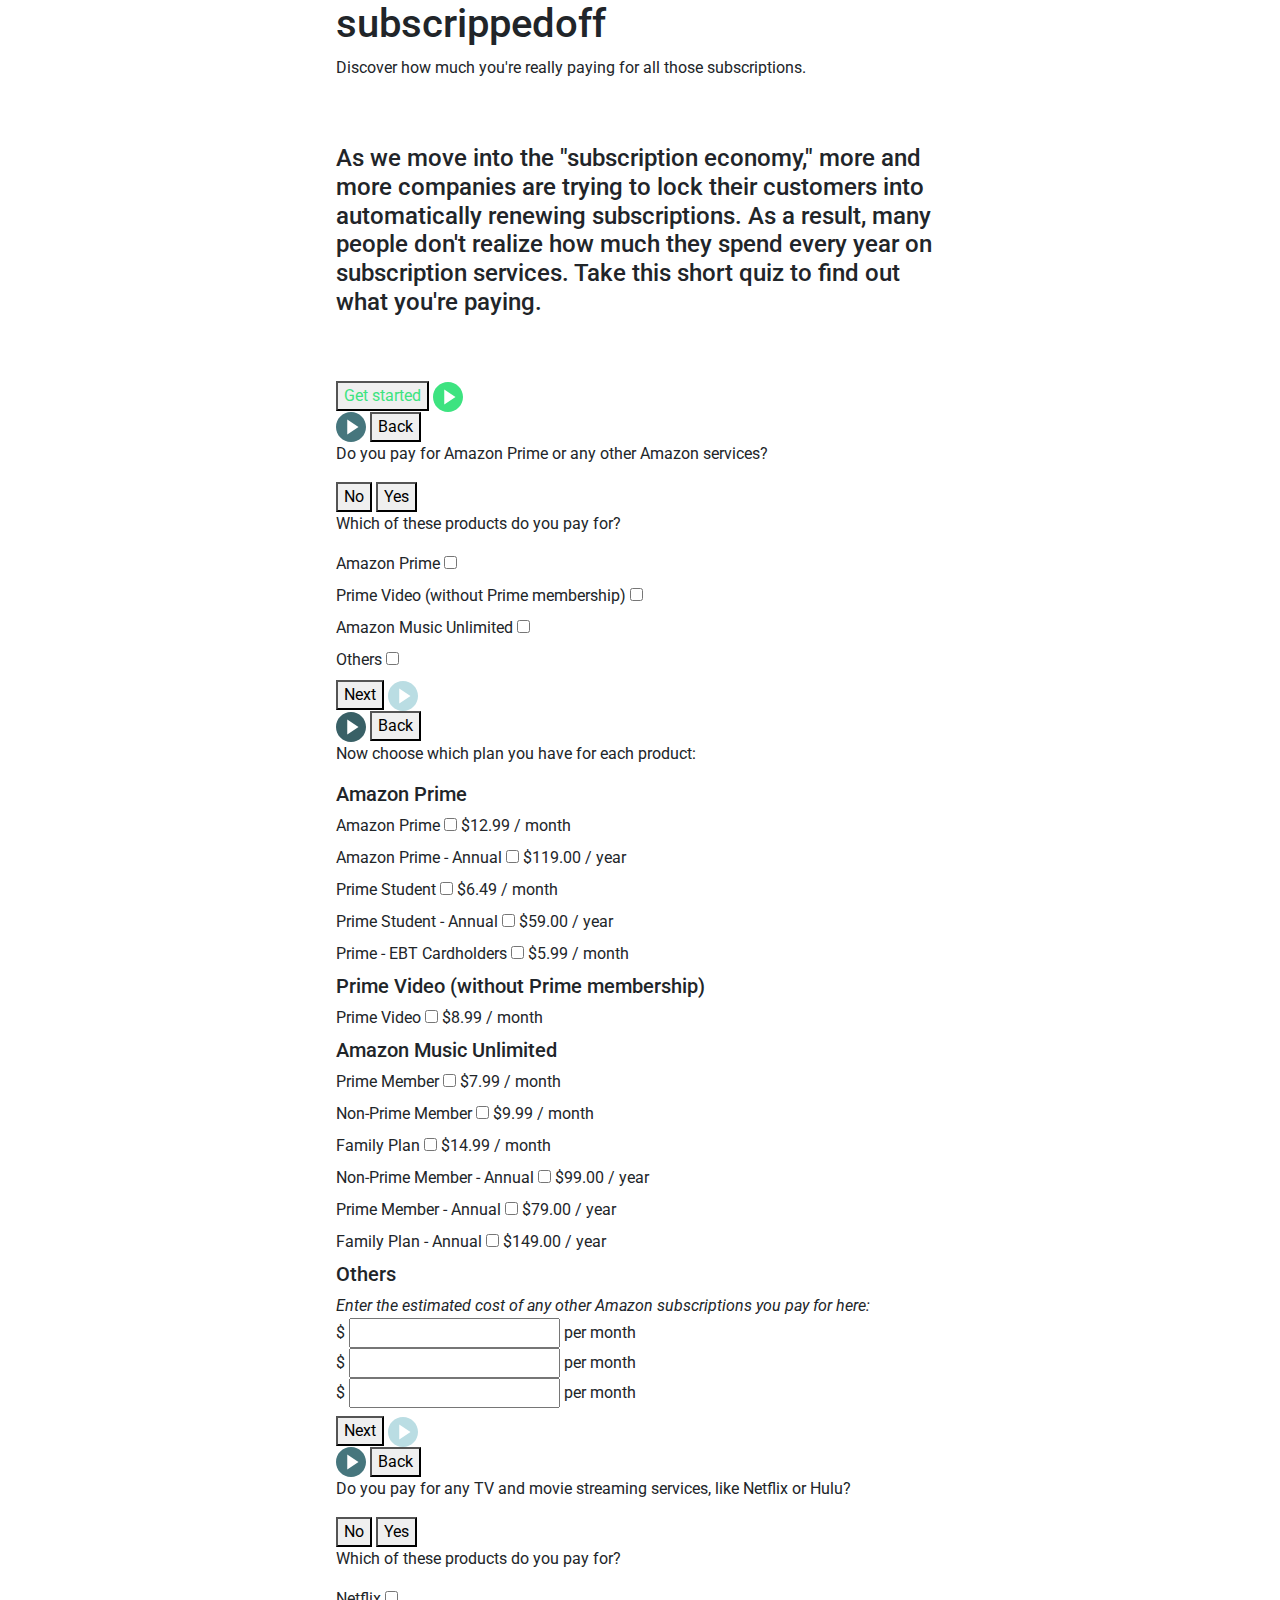
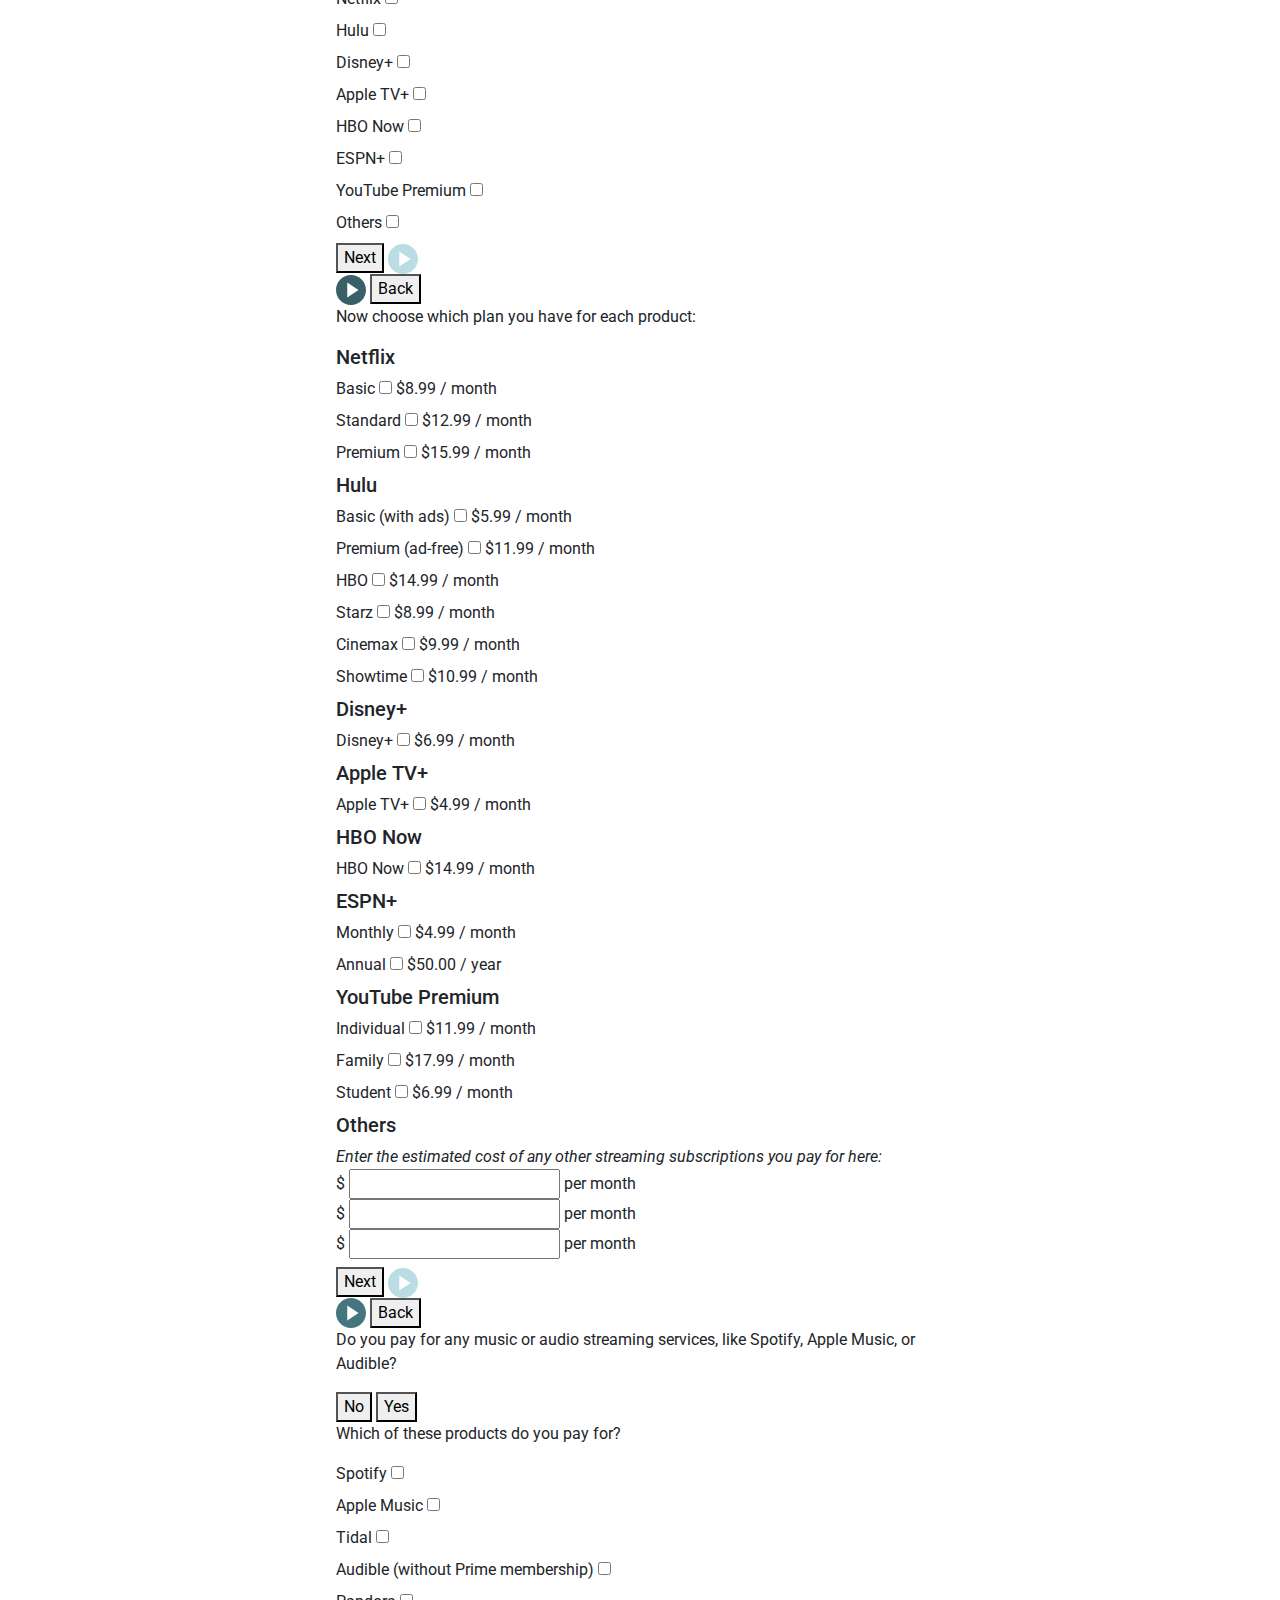
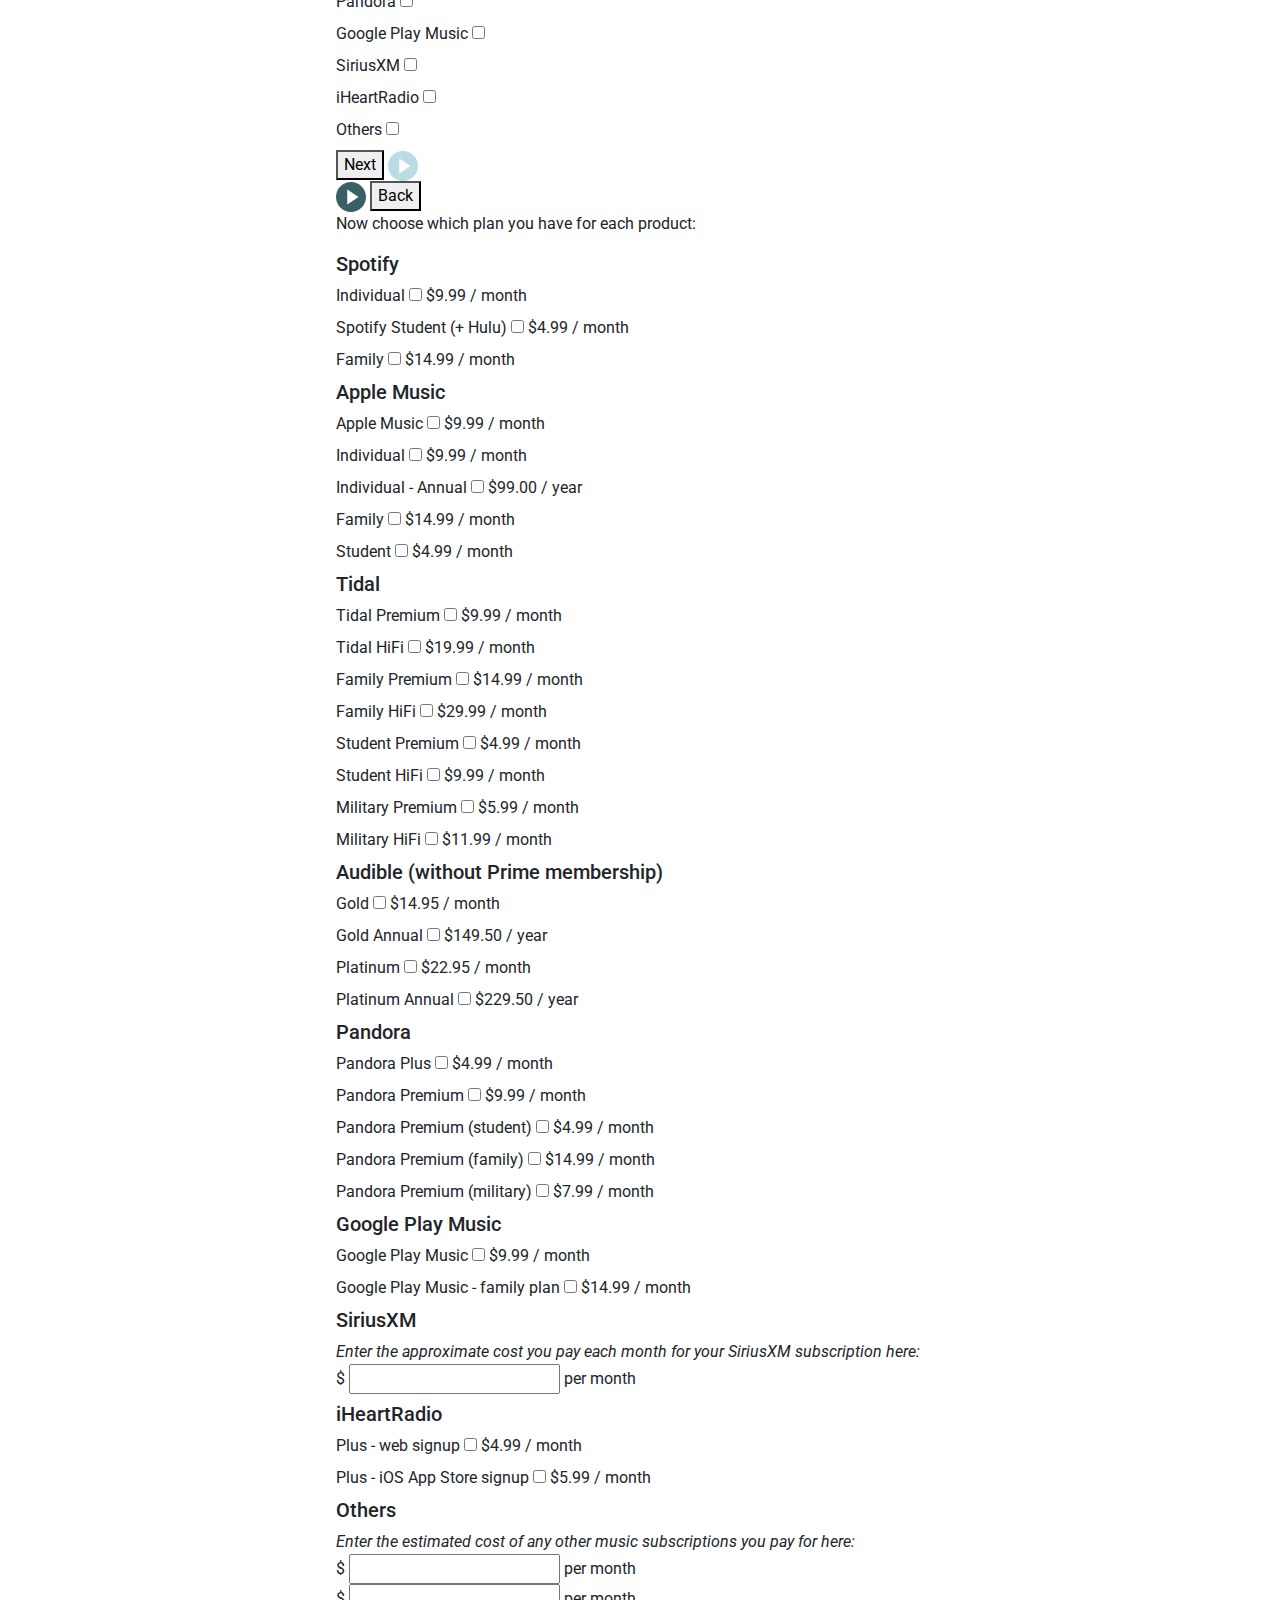
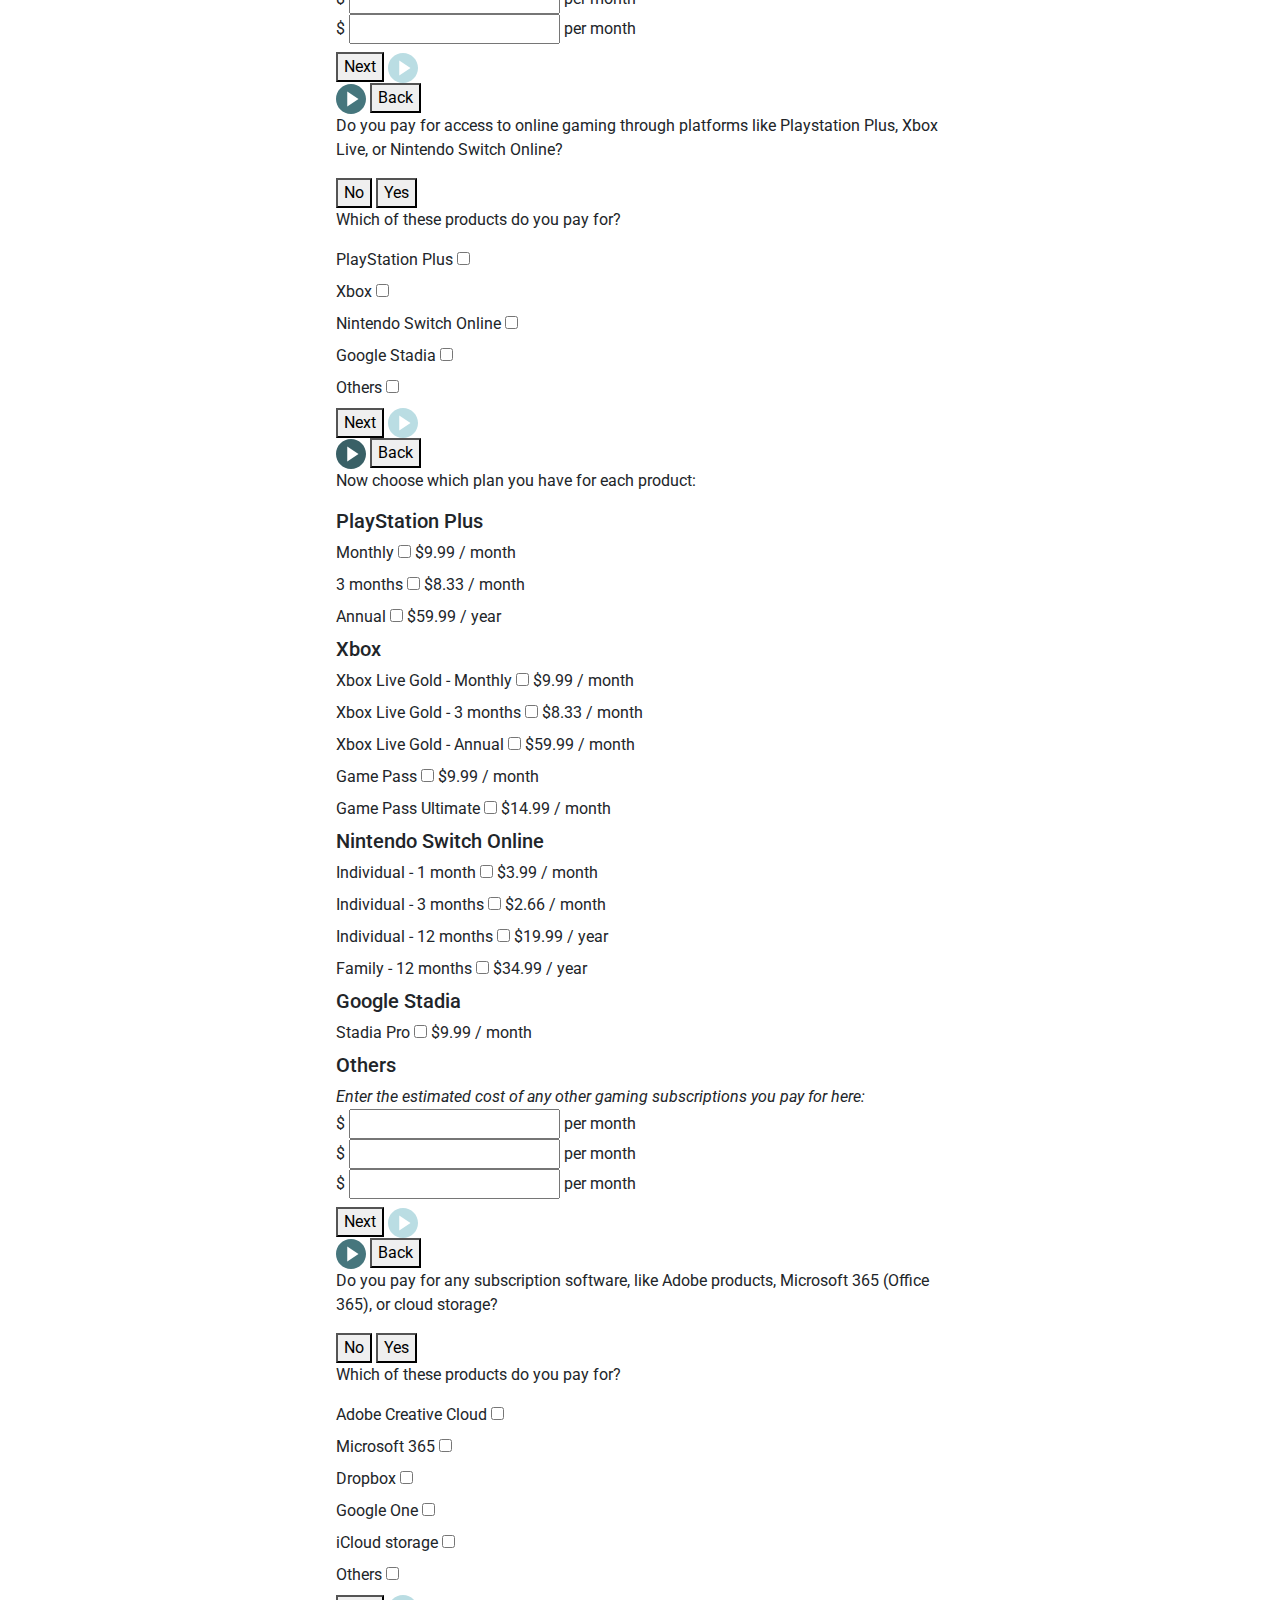
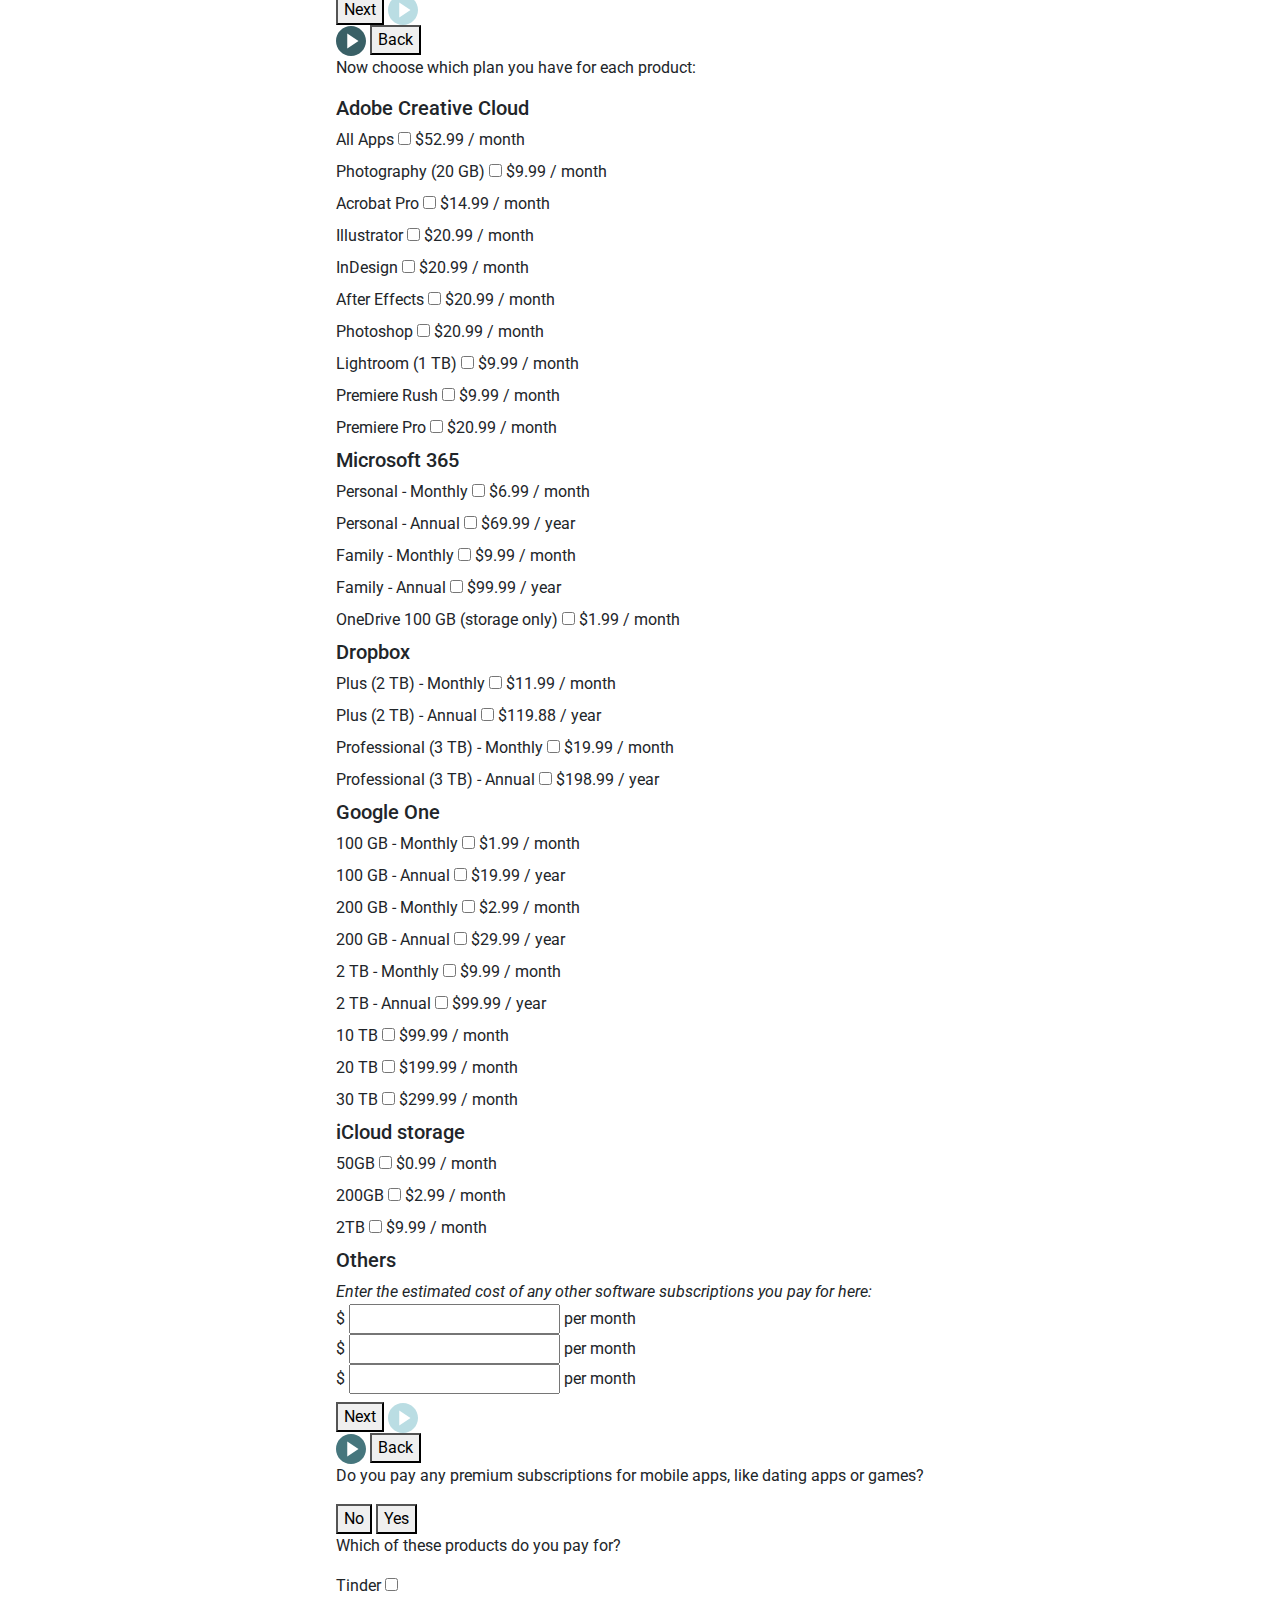
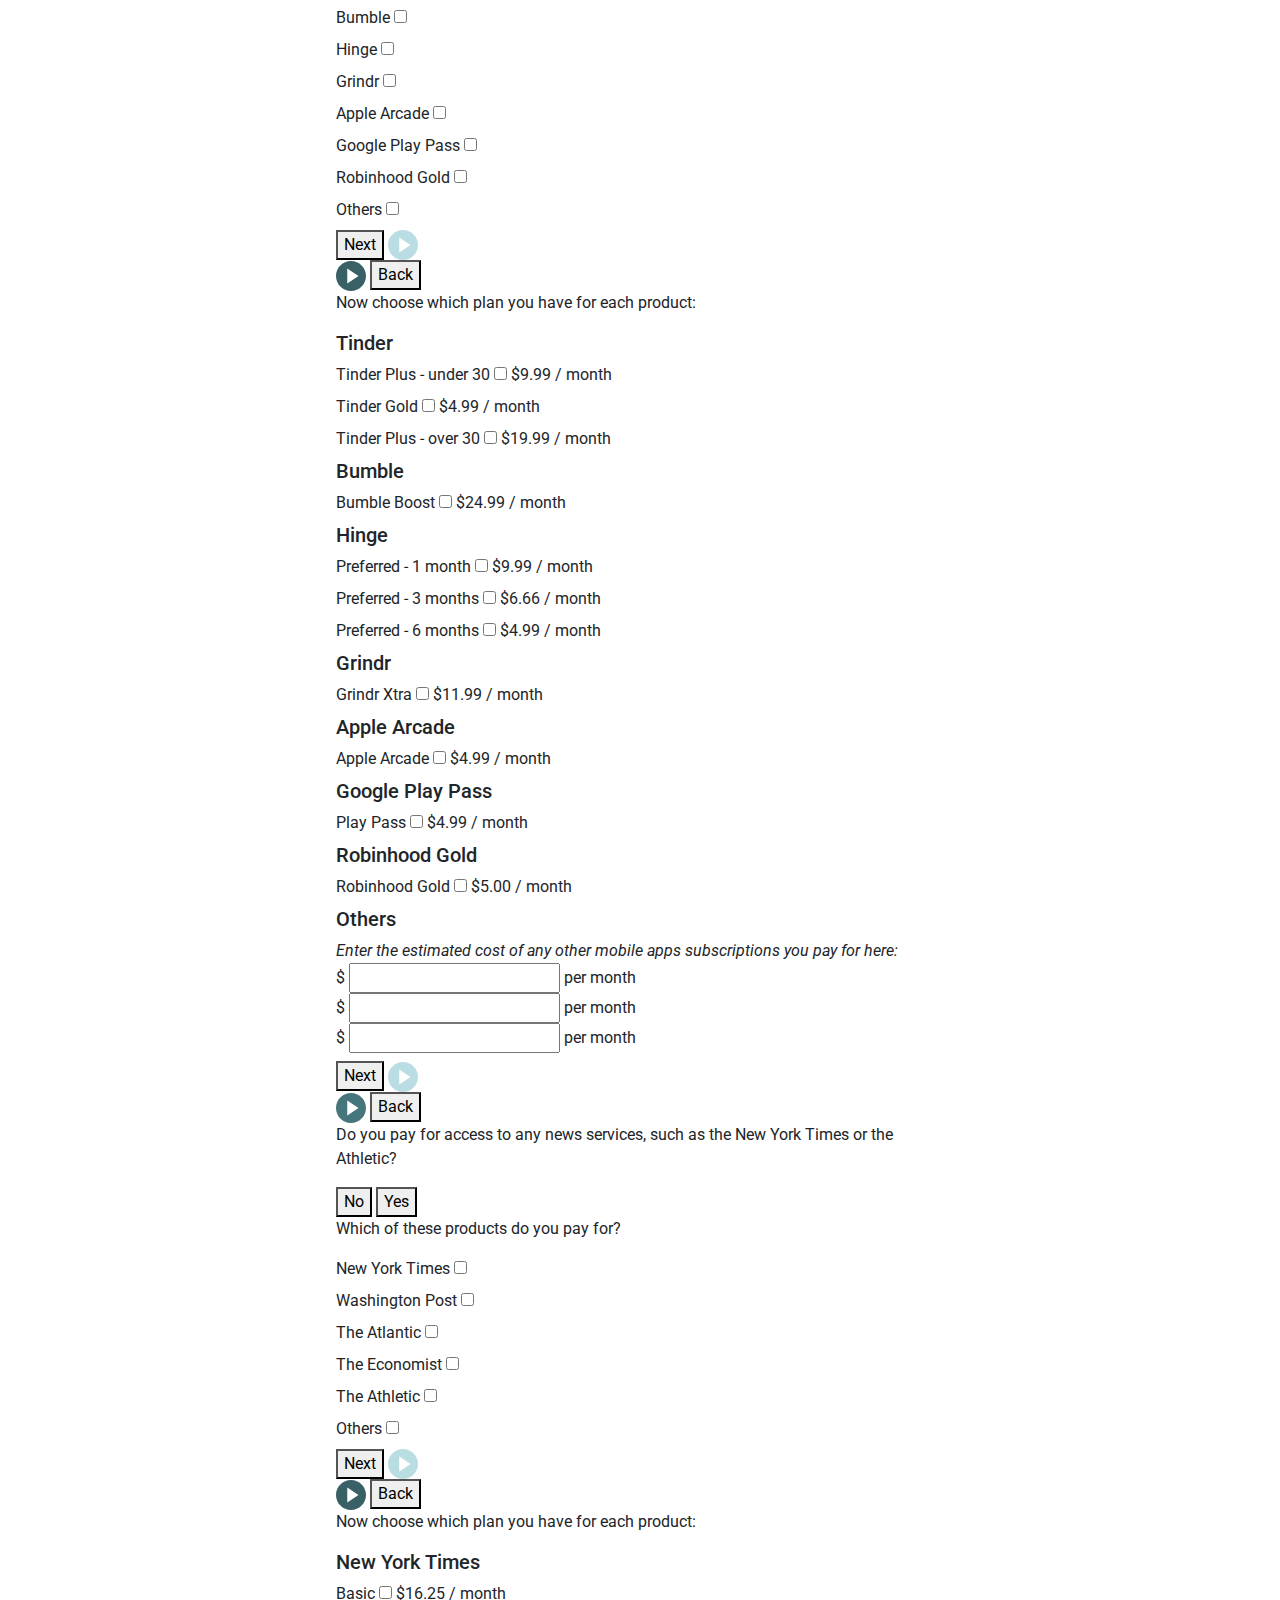
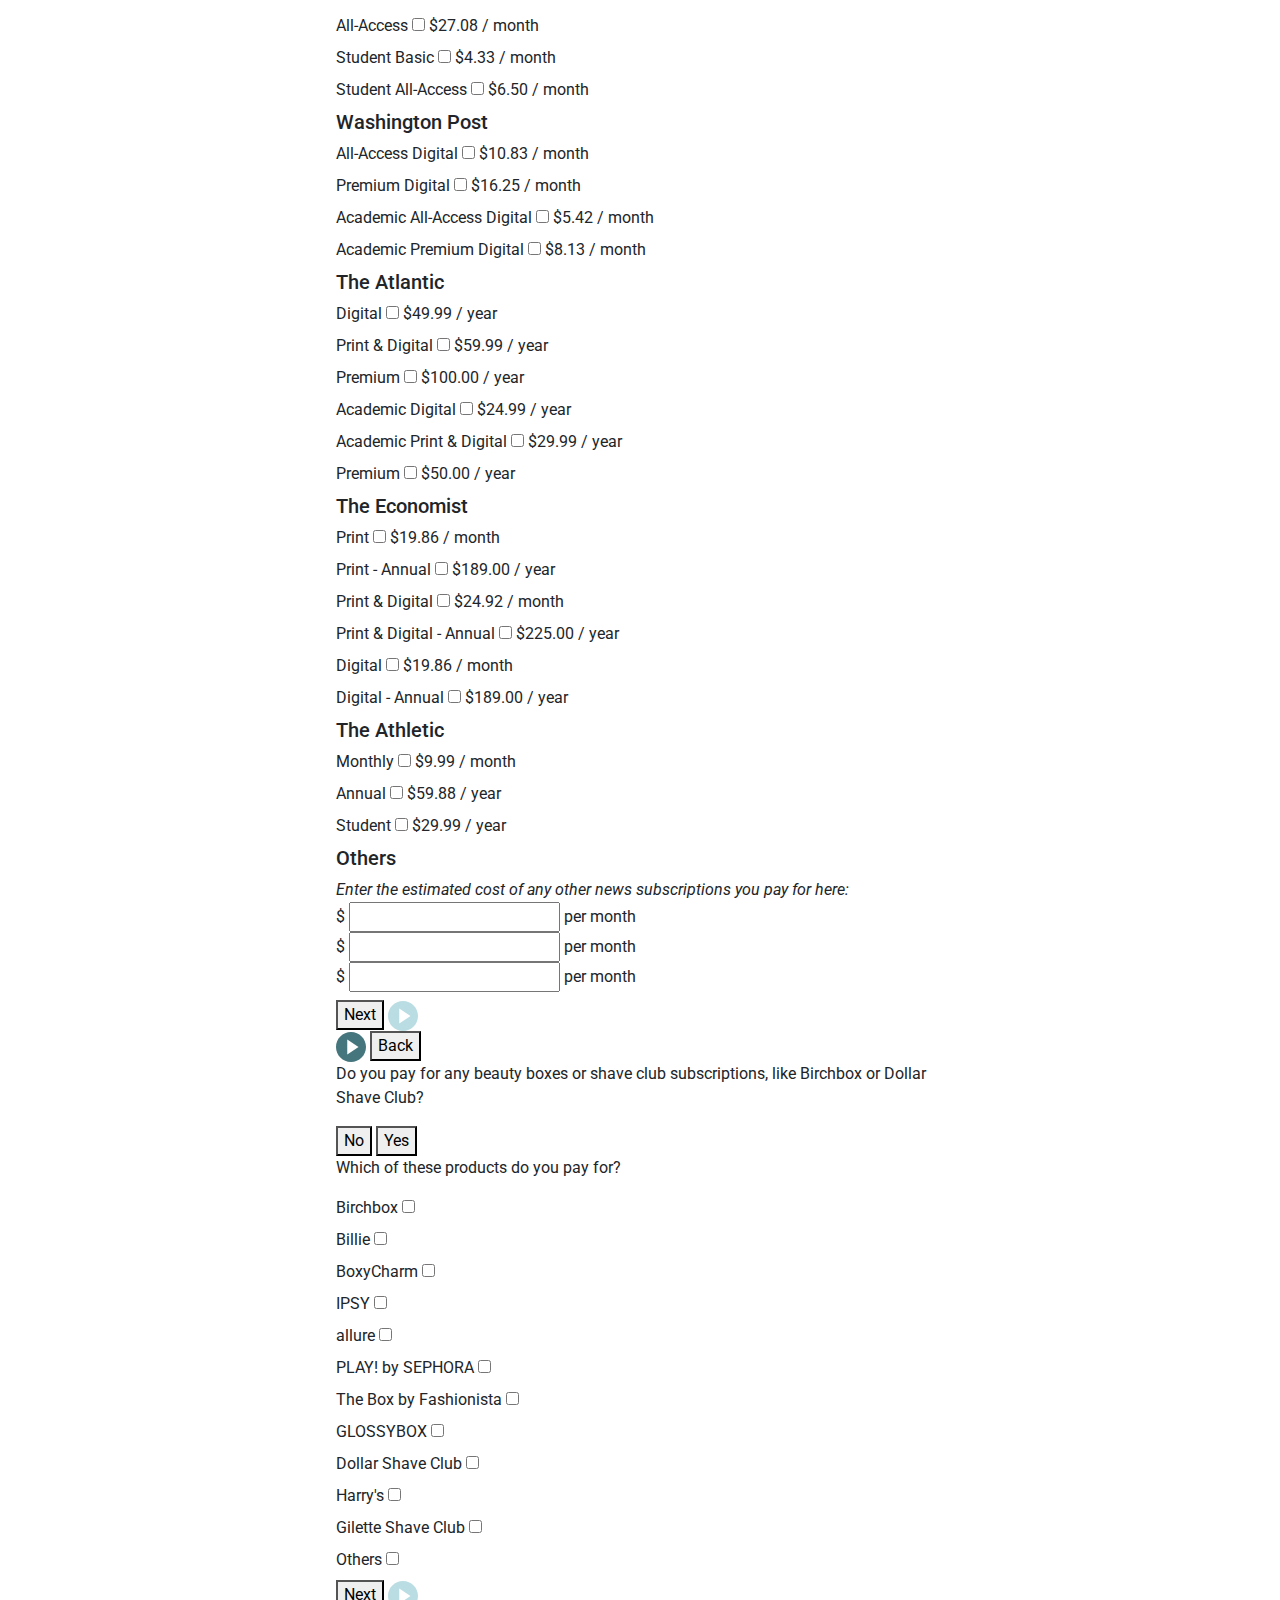
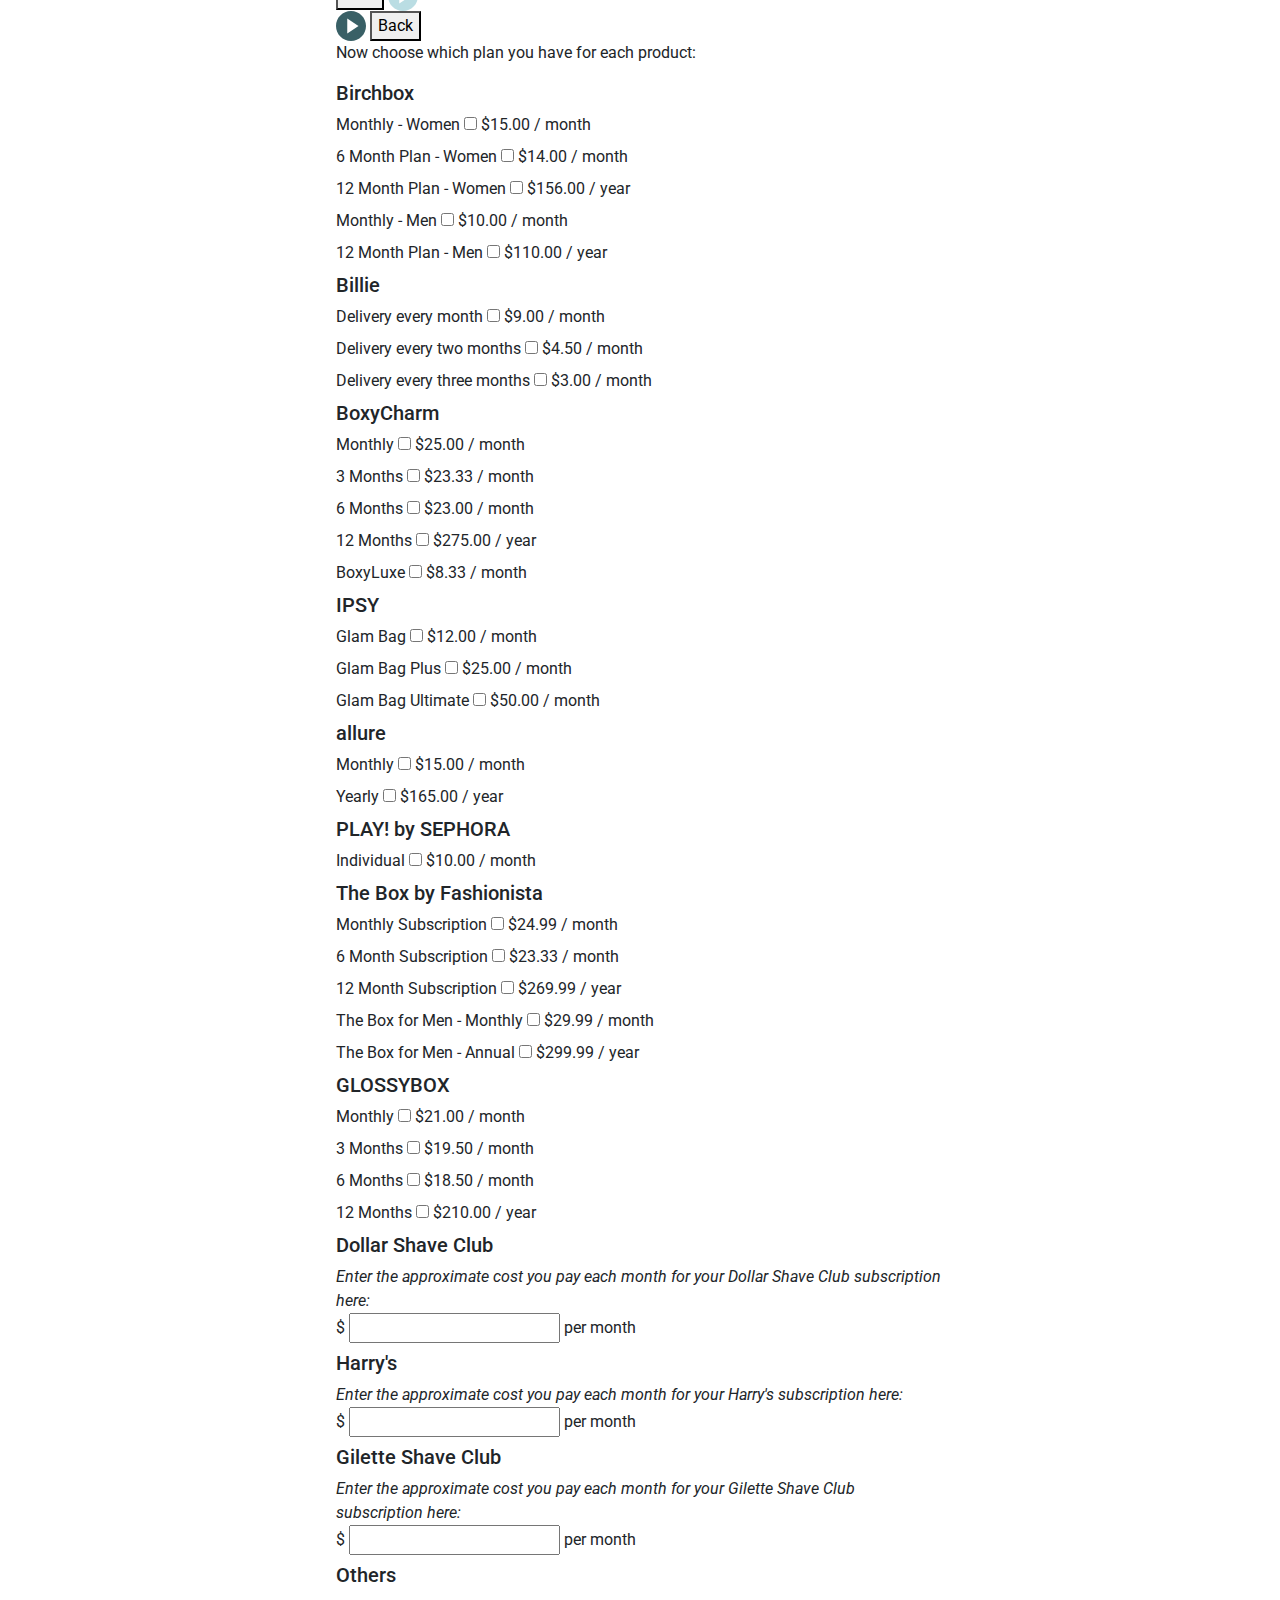
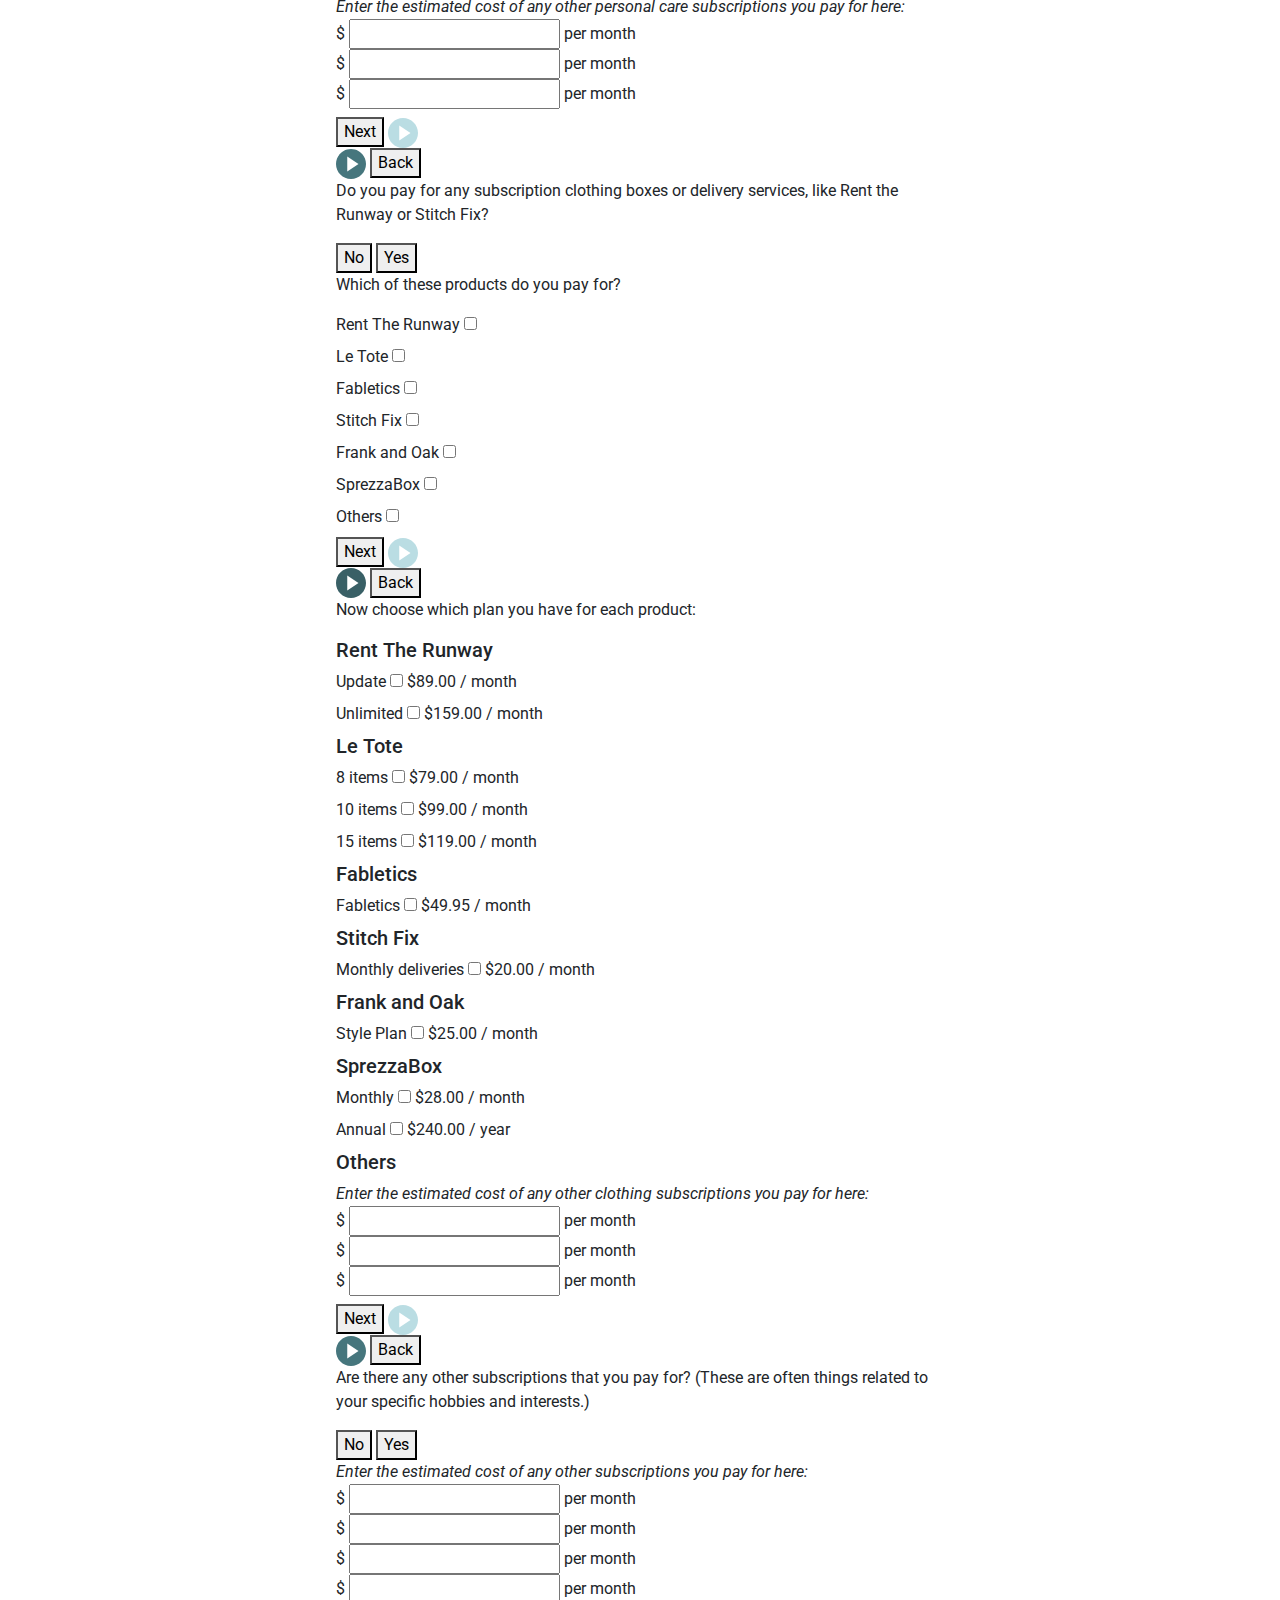
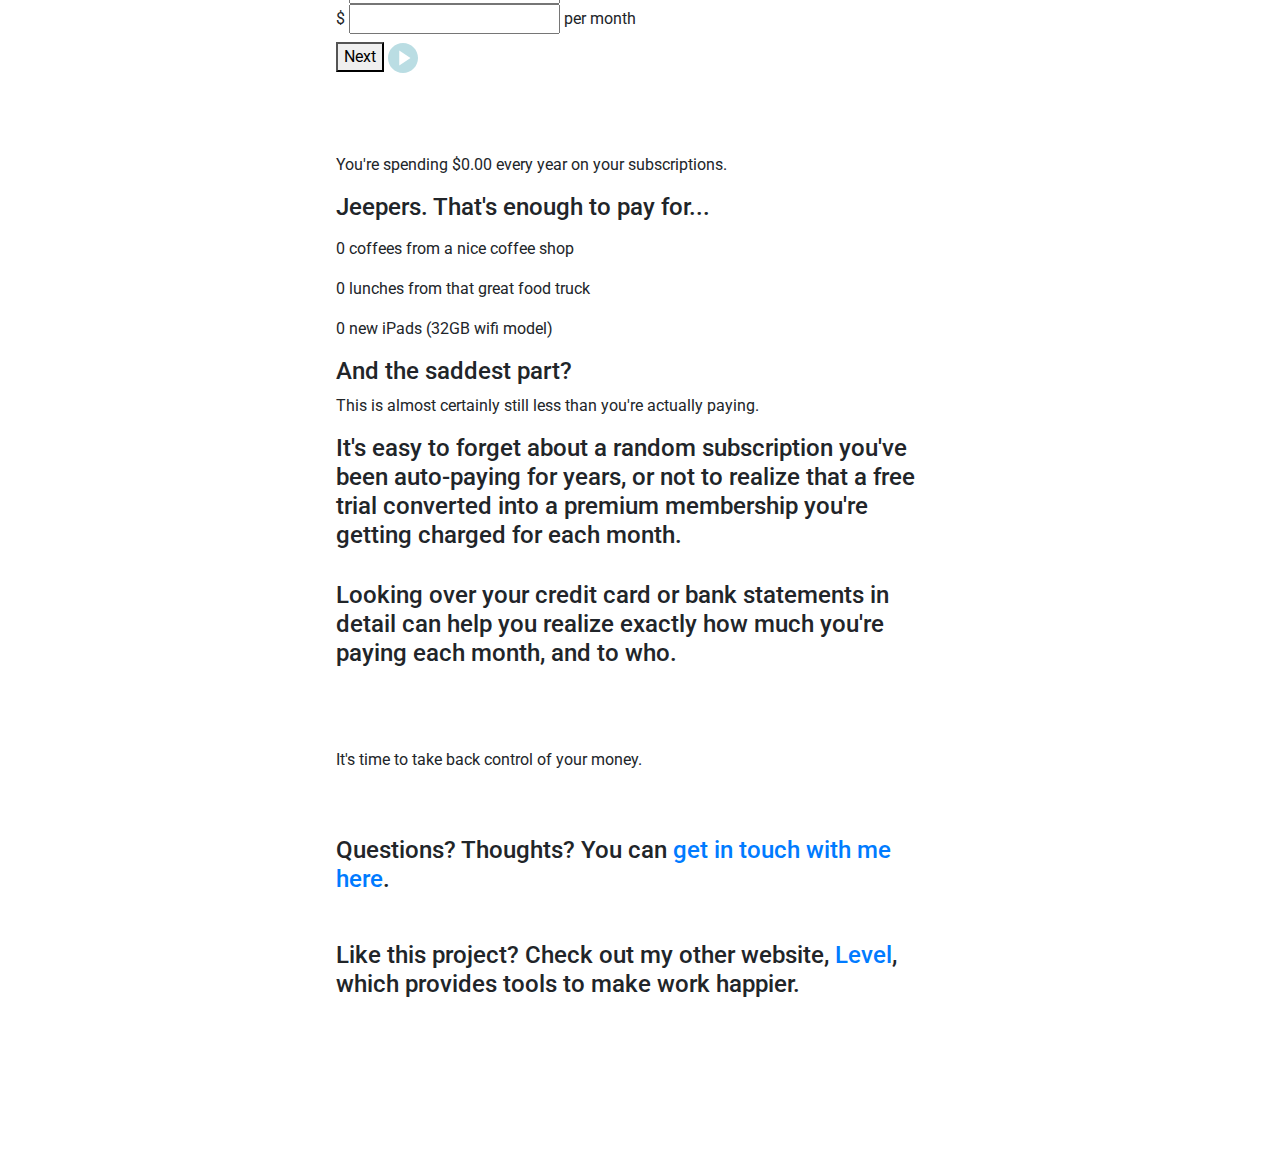
==== commit 431b4cb6: "Add files via upload" ====
--- a/index.html
+++ b/index.html
@@ -1,3 +1,4 @@
+
 <!DOCTYPE html>
 
 <html>
@@ -27,7 +28,7 @@
 
 
     
-<link href="styles.css" rel="stylesheet">
+<link href="/static/css/styles.css" rel="stylesheet">
     
     
 <link rel="stylesheet" href="https://stackpath.bootstrapcdn.com/bootstrap/4.3.1/css/bootstrap.min.css" integrity="sha384-ggOyR0iXCbMQv3Xipma34MD+dH/1fQ784/j6cY/iJTQUOhcWr7x9JvoRxT2MZw1T" crossorigin="anonymous">
@@ -38,11 +39,12 @@
     
     <div class="container-fluid">
     <div class="row">
-    <div class="col-xl-6 offset-xl-3 col-lg-8 offset-lg-2 col-md-10 offset-md-1 col-12 pl-5 pr-5">
-    
+    <div class="col-lg-6 offset-lg-3 col-md-8 offset-md-2 col-sm-10 offset-sm-1 col-12 pl-3 pr-3">
+
 
     <div class="title-container">
-    <h1 class="mute">subsc<span class="highlight">rippedoff</span></h1>
+    <h1 class="d-none d-sm-block mute">subsc<span class="highlight">rippedoff</span></h1>
+    <h1 class="d-block d-sm-none mute" style="font-size:40px;">subsc<span class="highlight">rippedoff</span></h1>
     </div>
         
     <div class="row justify-content-center">
@@ -50,7 +52,7 @@
         
         <p class="question-1" style="margin-bottom:4rem;">Discover how much you're really paying for all those subscriptions.</p> 
         
-        <h4 class="detail-text" style="margin-bottom:4rem;">As we move into the "subscription economy," more and more companies are trying to lock their customers into automatically renewing subscriptions. As a result, most people don't know how much they spend every year on subscription services. Take this short quiz to find out what you're paying.</h4>
+        <h4 class="detail-text" style="margin-bottom:4rem;">As we move into the "subscription economy," more and more companies are trying to lock their customers into automatically renewing subscriptions. As a result, many people don't realize how much they spend every year on subscription services. Take this short quiz to find out what you're paying.</h4>
         
         <div class="next-button-container">
         <button class="next-button-text next-button-welcome"><span style="color:#3DE380">Get started</span></button>
@@ -2132,7 +2134,7 @@
         
         
     
-        <p class="question-1">Do you pay for any subscription clothing boxes or delivery services, like Rent the Runway or Stitch Fix?</p>    
+        <p class="question-1">Do you pay for access to online gaming through platforms like Playstation Plus, Xbox Live, or Nintendo Switch Online?</p>    
     
         <div class="button-container">
         <div class="buttons">
@@ -2150,15 +2152,15 @@
             <div class="brand-checkbox-row">
 
                  <label class="checkbox-container" onclick="updateBrandBox()">
-                      Rent The Runway
-                  <input class="new-checkbox brand-checkbox" type="checkbox" name="brand_49">
-                  <span class="checkmark"></span>
-                </label>
-                
-<!--
-                <input class="new-checkbox brand-checkbox" type="checkbox" name="brand_49">
-                <label for="brand_49">
-            Rent The Runway</label>
+                      PlayStation Plus
+                  <input class="new-checkbox brand-checkbox" type="checkbox" name="brand_59">
+                  <span class="checkmark"></span>
+                </label>
+                
+<!--
+                <input class="new-checkbox brand-checkbox" type="checkbox" name="brand_59">
+                <label for="brand_59">
+            PlayStation Plus</label>
 -->
 
             </div>
@@ -2168,15 +2170,15 @@
             <div class="brand-checkbox-row">
 
                  <label class="checkbox-container" onclick="updateBrandBox()">
-                      Le Tote
-                  <input class="new-checkbox brand-checkbox" type="checkbox" name="brand_50">
-                  <span class="checkmark"></span>
-                </label>
-                
-<!--
-                <input class="new-checkbox brand-checkbox" type="checkbox" name="brand_50">
-                <label for="brand_50">
-            Le Tote</label>
+                      Xbox
+                  <input class="new-checkbox brand-checkbox" type="checkbox" name="brand_60">
+                  <span class="checkmark"></span>
+                </label>
+                
+<!--
+                <input class="new-checkbox brand-checkbox" type="checkbox" name="brand_60">
+                <label for="brand_60">
+            Xbox</label>
 -->
 
             </div>
@@ -2186,15 +2188,15 @@
             <div class="brand-checkbox-row">
 
                  <label class="checkbox-container" onclick="updateBrandBox()">
-                      Fabletics
-                  <input class="new-checkbox brand-checkbox" type="checkbox" name="brand_51">
-                  <span class="checkmark"></span>
-                </label>
-                
-<!--
-                <input class="new-checkbox brand-checkbox" type="checkbox" name="brand_51">
-                <label for="brand_51">
-            Fabletics</label>
+                      Nintendo Switch Online
+                  <input class="new-checkbox brand-checkbox" type="checkbox" name="brand_61">
+                  <span class="checkmark"></span>
+                </label>
+                
+<!--
+                <input class="new-checkbox brand-checkbox" type="checkbox" name="brand_61">
+                <label for="brand_61">
+            Nintendo Switch Online</label>
 -->
 
             </div>
@@ -2204,51 +2206,15 @@
             <div class="brand-checkbox-row">
 
                  <label class="checkbox-container" onclick="updateBrandBox()">
-                      Stitch Fix
-                  <input class="new-checkbox brand-checkbox" type="checkbox" name="brand_52">
-                  <span class="checkmark"></span>
-                </label>
-                
-<!--
-                <input class="new-checkbox brand-checkbox" type="checkbox" name="brand_52">
-                <label for="brand_52">
-            Stitch Fix</label>
--->
-
-            </div>
-
-            
-
-            <div class="brand-checkbox-row">
-
-                 <label class="checkbox-container" onclick="updateBrandBox()">
-                      Frank and Oak
-                  <input class="new-checkbox brand-checkbox" type="checkbox" name="brand_53">
-                  <span class="checkmark"></span>
-                </label>
-                
-<!--
-                <input class="new-checkbox brand-checkbox" type="checkbox" name="brand_53">
-                <label for="brand_53">
-            Frank and Oak</label>
--->
-
-            </div>
-
-            
-
-            <div class="brand-checkbox-row">
-
-                 <label class="checkbox-container" onclick="updateBrandBox()">
-                      SprezzaBox
-                  <input class="new-checkbox brand-checkbox" type="checkbox" name="brand_54">
-                  <span class="checkmark"></span>
-                </label>
-                
-<!--
-                <input class="new-checkbox brand-checkbox" type="checkbox" name="brand_54">
-                <label for="brand_54">
-            SprezzaBox</label>
+                      Google Stadia
+                  <input class="new-checkbox brand-checkbox" type="checkbox" name="brand_62">
+                  <span class="checkmark"></span>
+                </label>
+                
+<!--
+                <input class="new-checkbox brand-checkbox" type="checkbox" name="brand_62">
+                <label for="brand_62">
+            Google Stadia</label>
 -->
 
             </div>
@@ -2259,7 +2225,7 @@
 
                  <label class="checkbox-container" onclick="updateBrandBox()">
                       Others
-                  <input class="new-checkbox brand-checkbox" type="checkbox" name="other_4">
+                  <input class="new-checkbox brand-checkbox" type="checkbox" name="other_10">
                   <span class="checkmark"></span>
                 </label>
 
@@ -2294,258 +2260,23 @@
         
         
         
-        <div class="product-list-row initially-hidden" id="brand_49">
-            
-            <h5>Rent The Runway</h5>
-        
-            
-            
-            <div class="product-checkbox-row">
-                
-                <label class="checkbox-container" onclick="updateCheckedBox()">Update
-                  <input class="new-checkbox product-checkbox" type="checkbox" value="1068.00">
-                  <span class="checkmark"></span>
-                  <span class="d-none d-sm-inline-block price-label">$89.00 / month</span>
-                <span class="d-sm-none" style="font-size:75%"><br>($89.00 / month)</span>
-                </label>
-                
-<!--
-                <input class="new-checkbox product-checkbox" type="checkbox" name="product_Update" value="1068.00" onclick="updatePrice()">
-                <label for="product_Update">Update</label>
--->
-                
-                
-                
-            </div>
-            
-            
-            
-            <div class="product-checkbox-row">
-                
-                <label class="checkbox-container" onclick="updateCheckedBox()">Unlimited
-                  <input class="new-checkbox product-checkbox" type="checkbox" value="1908.00">
-                  <span class="checkmark"></span>
-                  <span class="d-none d-sm-inline-block price-label">$159.00 / month</span>
-                <span class="d-sm-none" style="font-size:75%"><br>($159.00 / month)</span>
-                </label>
-                
-<!--
-                <input class="new-checkbox product-checkbox" type="checkbox" name="product_Unlimited" value="1908.00" onclick="updatePrice()">
-                <label for="product_Unlimited">Unlimited</label>
--->
-                
-                
-                
-            </div>
-            
-            
-            
-        </div>
-            
-        
-        
-        
-            
-        
-        
-        
-        <div class="product-list-row initially-hidden" id="brand_50">
-            
-            <h5>Le Tote</h5>
-        
-            
-            
-            <div class="product-checkbox-row">
-                
-                <label class="checkbox-container" onclick="updateCheckedBox()">8 items
-                  <input class="new-checkbox product-checkbox" type="checkbox" value="948.00">
-                  <span class="checkmark"></span>
-                  <span class="d-none d-sm-inline-block price-label">$79.00 / month</span>
-                <span class="d-sm-none" style="font-size:75%"><br>($79.00 / month)</span>
-                </label>
-                
-<!--
-                <input class="new-checkbox product-checkbox" type="checkbox" name="product_8 items" value="948.00" onclick="updatePrice()">
-                <label for="product_8 items">8 items</label>
--->
-                
-                
-                
-            </div>
-            
-            
-            
-            <div class="product-checkbox-row">
-                
-                <label class="checkbox-container" onclick="updateCheckedBox()">10 items
-                  <input class="new-checkbox product-checkbox" type="checkbox" value="1188.00">
-                  <span class="checkmark"></span>
-                  <span class="d-none d-sm-inline-block price-label">$99.00 / month</span>
-                <span class="d-sm-none" style="font-size:75%"><br>($99.00 / month)</span>
-                </label>
-                
-<!--
-                <input class="new-checkbox product-checkbox" type="checkbox" name="product_10 items" value="1188.00" onclick="updatePrice()">
-                <label for="product_10 items">10 items</label>
--->
-                
-                
-                
-            </div>
-            
-            
-            
-            <div class="product-checkbox-row">
-                
-                <label class="checkbox-container" onclick="updateCheckedBox()">15 items
-                  <input class="new-checkbox product-checkbox" type="checkbox" value="1428.00">
-                  <span class="checkmark"></span>
-                  <span class="d-none d-sm-inline-block price-label">$119.00 / month</span>
-                <span class="d-sm-none" style="font-size:75%"><br>($119.00 / month)</span>
-                </label>
-                
-<!--
-                <input class="new-checkbox product-checkbox" type="checkbox" name="product_15 items" value="1428.00" onclick="updatePrice()">
-                <label for="product_15 items">15 items</label>
--->
-                
-                
-                
-            </div>
-            
-            
-            
-        </div>
-            
-        
-        
-        
-            
-        
-        
-        
-        <div class="product-list-row initially-hidden" id="brand_51">
-            
-            <h5>Fabletics</h5>
-        
-            
-            
-            <div class="product-checkbox-row">
-                
-                <label class="checkbox-container" onclick="updateCheckedBox()">Fabletics
-                  <input class="new-checkbox product-checkbox" type="checkbox" value="599.40">
-                  <span class="checkmark"></span>
-                  <span class="d-none d-sm-inline-block price-label">$49.95 / month</span>
-                <span class="d-sm-none" style="font-size:75%"><br>($49.95 / month)</span>
-                </label>
-                
-<!--
-                <input class="new-checkbox product-checkbox" type="checkbox" name="product_Fabletics" value="599.40" onclick="updatePrice()">
-                <label for="product_Fabletics">Fabletics</label>
--->
-                
-                
-                
-            </div>
-            
-            
-            
-        </div>
-            
-        
-        
-        
-            
-        
-        
-        
-        <div class="product-list-row initially-hidden" id="brand_52">
-            
-            <h5>Stitch Fix</h5>
-        
-            
-            
-            <div class="product-checkbox-row">
-                
-                <label class="checkbox-container" onclick="updateCheckedBox()">Monthly deliveries
-                  <input class="new-checkbox product-checkbox" type="checkbox" value="240.00">
-                  <span class="checkmark"></span>
-                  <span class="d-none d-sm-inline-block price-label">$20.00 / month</span>
-                <span class="d-sm-none" style="font-size:75%"><br>($20.00 / month)</span>
-                </label>
-                
-<!--
-                <input class="new-checkbox product-checkbox" type="checkbox" name="product_Monthly deliveries" value="240.00" onclick="updatePrice()">
-                <label for="product_Monthly deliveries">Monthly deliveries</label>
--->
-                
-                
-                
-            </div>
-            
-            
-            
-        </div>
-            
-        
-        
-        
-            
-        
-        
-        
-        <div class="product-list-row initially-hidden" id="brand_53">
-            
-            <h5>Frank and Oak</h5>
-        
-            
-            
-            <div class="product-checkbox-row">
-                
-                <label class="checkbox-container" onclick="updateCheckedBox()">Style Plan
-                  <input class="new-checkbox product-checkbox" type="checkbox" value="300.00">
-                  <span class="checkmark"></span>
-                  <span class="d-none d-sm-inline-block price-label">$25.00 / month</span>
-                <span class="d-sm-none" style="font-size:75%"><br>($25.00 / month)</span>
-                </label>
-                
-<!--
-                <input class="new-checkbox product-checkbox" type="checkbox" name="product_Style Plan" value="300.00" onclick="updatePrice()">
-                <label for="product_Style Plan">Style Plan</label>
--->
-                
-                
-                
-            </div>
-            
-            
-            
-        </div>
-            
-        
-        
-        
-            
-        
-        
-        
-        <div class="product-list-row initially-hidden" id="brand_54">
-            
-            <h5>SprezzaBox</h5>
+        <div class="product-list-row initially-hidden" id="brand_59">
+            
+            <h5>PlayStation Plus</h5>
         
             
             
             <div class="product-checkbox-row">
                 
                 <label class="checkbox-container" onclick="updateCheckedBox()">Monthly
-                  <input class="new-checkbox product-checkbox" type="checkbox" value="336.00">
-                  <span class="checkmark"></span>
-                  <span class="d-none d-sm-inline-block price-label">$28.00 / month</span>
-                <span class="d-sm-none" style="font-size:75%"><br>($28.00 / month)</span>
-                </label>
-                
-<!--
-                <input class="new-checkbox product-checkbox" type="checkbox" name="product_Monthly" value="336.00" onclick="updatePrice()">
+                  <input class="new-checkbox product-checkbox" type="checkbox" value="119.88">
+                  <span class="checkmark"></span>
+                  <span class="d-none d-sm-inline-block price-label">$9.99 / month</span>
+                <span class="d-sm-none" style="font-size:75%"><br>($9.99 / month)</span>
+                </label>
+                
+<!--
+                <input class="new-checkbox product-checkbox" type="checkbox" name="product_Monthly" value="119.88" onclick="updatePrice()">
                 <label for="product_Monthly">Monthly</label>
 -->
                 
@@ -2557,15 +2288,35 @@
             
             <div class="product-checkbox-row">
                 
+                <label class="checkbox-container" onclick="updateCheckedBox()">3 months
+                  <input class="new-checkbox product-checkbox" type="checkbox" value="99.96">
+                  <span class="checkmark"></span>
+                  <span class="d-none d-sm-inline-block price-label">$8.33 / month</span>
+                <span class="d-sm-none" style="font-size:75%"><br>($8.33 / month)</span>
+                </label>
+                
+<!--
+                <input class="new-checkbox product-checkbox" type="checkbox" name="product_3 months" value="99.96" onclick="updatePrice()">
+                <label for="product_3 months">3 months</label>
+-->
+                
+                
+                
+            </div>
+            
+            
+            
+            <div class="product-checkbox-row">
+                
                 <label class="checkbox-container" onclick="updateCheckedBox()">Annual
-                  <input class="new-checkbox product-checkbox" type="checkbox" value="240.00">
-                  <span class="checkmark"></span>
-                  <span class="d-none d-sm-inline-block price-label">$240.00 / year</span>
-                <span class="d-sm-none" style="font-size:75%"><br>($240.00 / year)</span>
-                </label>
-                
-<!--
-                <input class="new-checkbox product-checkbox" type="checkbox" name="product_Annual" value="240.00" onclick="updatePrice()">
+                  <input class="new-checkbox product-checkbox" type="checkbox" value="59.99">
+                  <span class="checkmark"></span>
+                  <span class="d-none d-sm-inline-block price-label">$59.99 / year</span>
+                <span class="d-sm-none" style="font-size:75%"><br>($59.99 / year)</span>
+                </label>
+                
+<!--
+                <input class="new-checkbox product-checkbox" type="checkbox" name="product_Annual" value="59.99" onclick="updatePrice()">
                 <label for="product_Annual">Annual</label>
 -->
                 
@@ -2580,14 +2331,259 @@
         
         
         
-        
-        <div class="product-list-row initially-hidden" id="other_4">
+            
+        
+        
+        
+        <div class="product-list-row initially-hidden" id="brand_60">
+            
+            <h5>Xbox</h5>
+        
+            
+            
+            <div class="product-checkbox-row">
+                
+                <label class="checkbox-container" onclick="updateCheckedBox()">Xbox Live Gold - Monthly
+                  <input class="new-checkbox product-checkbox" type="checkbox" value="119.88">
+                  <span class="checkmark"></span>
+                  <span class="d-none d-sm-inline-block price-label">$9.99 / month</span>
+                <span class="d-sm-none" style="font-size:75%"><br>($9.99 / month)</span>
+                </label>
+                
+<!--
+                <input class="new-checkbox product-checkbox" type="checkbox" name="product_Xbox Live Gold - Monthly" value="119.88" onclick="updatePrice()">
+                <label for="product_Xbox Live Gold - Monthly">Xbox Live Gold - Monthly</label>
+-->
+                
+                
+                
+            </div>
+            
+            
+            
+            <div class="product-checkbox-row">
+                
+                <label class="checkbox-container" onclick="updateCheckedBox()">Xbox Live Gold - 3 months
+                  <input class="new-checkbox product-checkbox" type="checkbox" value="99.96">
+                  <span class="checkmark"></span>
+                  <span class="d-none d-sm-inline-block price-label">$8.33 / month</span>
+                <span class="d-sm-none" style="font-size:75%"><br>($8.33 / month)</span>
+                </label>
+                
+<!--
+                <input class="new-checkbox product-checkbox" type="checkbox" name="product_Xbox Live Gold - 3 months" value="99.96" onclick="updatePrice()">
+                <label for="product_Xbox Live Gold - 3 months">Xbox Live Gold - 3 months</label>
+-->
+                
+                
+                
+            </div>
+            
+            
+            
+            <div class="product-checkbox-row">
+                
+                <label class="checkbox-container" onclick="updateCheckedBox()">Xbox Live Gold - Annual
+                  <input class="new-checkbox product-checkbox" type="checkbox" value="719.88">
+                  <span class="checkmark"></span>
+                  <span class="d-none d-sm-inline-block price-label">$59.99 / month</span>
+                <span class="d-sm-none" style="font-size:75%"><br>($59.99 / month)</span>
+                </label>
+                
+<!--
+                <input class="new-checkbox product-checkbox" type="checkbox" name="product_Xbox Live Gold - Annual" value="719.88" onclick="updatePrice()">
+                <label for="product_Xbox Live Gold - Annual">Xbox Live Gold - Annual</label>
+-->
+                
+                
+                
+            </div>
+            
+            
+            
+            <div class="product-checkbox-row">
+                
+                <label class="checkbox-container" onclick="updateCheckedBox()">Game Pass
+                  <input class="new-checkbox product-checkbox" type="checkbox" value="119.88">
+                  <span class="checkmark"></span>
+                  <span class="d-none d-sm-inline-block price-label">$9.99 / month</span>
+                <span class="d-sm-none" style="font-size:75%"><br>($9.99 / month)</span>
+                </label>
+                
+<!--
+                <input class="new-checkbox product-checkbox" type="checkbox" name="product_Game Pass" value="119.88" onclick="updatePrice()">
+                <label for="product_Game Pass">Game Pass</label>
+-->
+                
+                
+                
+            </div>
+            
+            
+            
+            <div class="product-checkbox-row">
+                
+                <label class="checkbox-container" onclick="updateCheckedBox()">Game Pass Ultimate
+                  <input class="new-checkbox product-checkbox" type="checkbox" value="179.88">
+                  <span class="checkmark"></span>
+                  <span class="d-none d-sm-inline-block price-label">$14.99 / month</span>
+                <span class="d-sm-none" style="font-size:75%"><br>($14.99 / month)</span>
+                </label>
+                
+<!--
+                <input class="new-checkbox product-checkbox" type="checkbox" name="product_Game Pass Ultimate" value="179.88" onclick="updatePrice()">
+                <label for="product_Game Pass Ultimate">Game Pass Ultimate</label>
+-->
+                
+                
+                
+            </div>
+            
+            
+            
+        </div>
+            
+        
+        
+        
+            
+        
+        
+        
+        <div class="product-list-row initially-hidden" id="brand_61">
+            
+            <h5>Nintendo Switch Online</h5>
+        
+            
+            
+            <div class="product-checkbox-row">
+                
+                <label class="checkbox-container" onclick="updateCheckedBox()">Individual - 1 month
+                  <input class="new-checkbox product-checkbox" type="checkbox" value="47.88">
+                  <span class="checkmark"></span>
+                  <span class="d-none d-sm-inline-block price-label">$3.99 / month</span>
+                <span class="d-sm-none" style="font-size:75%"><br>($3.99 / month)</span>
+                </label>
+                
+<!--
+                <input class="new-checkbox product-checkbox" type="checkbox" name="product_Individual - 1 month" value="47.88" onclick="updatePrice()">
+                <label for="product_Individual - 1 month">Individual - 1 month</label>
+-->
+                
+                
+                
+            </div>
+            
+            
+            
+            <div class="product-checkbox-row">
+                
+                <label class="checkbox-container" onclick="updateCheckedBox()">Individual - 3 months
+                  <input class="new-checkbox product-checkbox" type="checkbox" value="31.92">
+                  <span class="checkmark"></span>
+                  <span class="d-none d-sm-inline-block price-label">$2.66 / month</span>
+                <span class="d-sm-none" style="font-size:75%"><br>($2.66 / month)</span>
+                </label>
+                
+<!--
+                <input class="new-checkbox product-checkbox" type="checkbox" name="product_Individual - 3 months" value="31.92" onclick="updatePrice()">
+                <label for="product_Individual - 3 months">Individual - 3 months</label>
+-->
+                
+                
+                
+            </div>
+            
+            
+            
+            <div class="product-checkbox-row">
+                
+                <label class="checkbox-container" onclick="updateCheckedBox()">Individual - 12 months
+                  <input class="new-checkbox product-checkbox" type="checkbox" value="19.99">
+                  <span class="checkmark"></span>
+                  <span class="d-none d-sm-inline-block price-label">$19.99 / year</span>
+                <span class="d-sm-none" style="font-size:75%"><br>($19.99 / year)</span>
+                </label>
+                
+<!--
+                <input class="new-checkbox product-checkbox" type="checkbox" name="product_Individual - 12 months" value="19.99" onclick="updatePrice()">
+                <label for="product_Individual - 12 months">Individual - 12 months</label>
+-->
+                
+                
+                
+            </div>
+            
+            
+            
+            <div class="product-checkbox-row">
+                
+                <label class="checkbox-container" onclick="updateCheckedBox()">Family - 12 months
+                  <input class="new-checkbox product-checkbox" type="checkbox" value="34.99">
+                  <span class="checkmark"></span>
+                  <span class="d-none d-sm-inline-block price-label">$34.99 / year</span>
+                <span class="d-sm-none" style="font-size:75%"><br>($34.99 / year)</span>
+                </label>
+                
+<!--
+                <input class="new-checkbox product-checkbox" type="checkbox" name="product_Family - 12 months" value="34.99" onclick="updatePrice()">
+                <label for="product_Family - 12 months">Family - 12 months</label>
+-->
+                
+                
+                
+            </div>
+            
+            
+            
+        </div>
+            
+        
+        
+        
+            
+        
+        
+        
+        <div class="product-list-row initially-hidden" id="brand_62">
+            
+            <h5>Google Stadia</h5>
+        
+            
+            
+            <div class="product-checkbox-row">
+                
+                <label class="checkbox-container" onclick="updateCheckedBox()">Stadia Pro
+                  <input class="new-checkbox product-checkbox" type="checkbox" value="119.88">
+                  <span class="checkmark"></span>
+                  <span class="d-none d-sm-inline-block price-label">$9.99 / month</span>
+                <span class="d-sm-none" style="font-size:75%"><br>($9.99 / month)</span>
+                </label>
+                
+<!--
+                <input class="new-checkbox product-checkbox" type="checkbox" name="product_Stadia Pro" value="119.88" onclick="updatePrice()">
+                <label for="product_Stadia Pro">Stadia Pro</label>
+-->
+                
+                
+                
+            </div>
+            
+            
+            
+        </div>
+            
+        
+        
+        
+        
+        <div class="product-list-row initially-hidden" id="other_10">
             
             <h5>Others</h5>
                 
         <div class="product-checkbox-row">
                 
-            <label><i>Enter the estimated cost of any other clothing subscriptions you pay for here:</i><br>
+            <label><i>Enter the estimated cost of any other gaming subscriptions you pay for here:</i><br>
               <span class="tag-text" style="padding-left:0">$</span>
                 <input class="other-input" type="number" onchange="updatePrices()">
               <span class="tag-text"> per month</span>
@@ -2629,7 +2625,7 @@
         
         
     
-        <p class="question-1">Do you pay for any beauty boxes or shave club subscriptions, like Birchbox or Dollar Shave Club?</p>    
+        <p class="question-1">Do you pay for any subscription software, like Adobe products, Microsoft 365 (Office 365), or cloud storage?</p>    
     
         <div class="button-container">
         <div class="buttons">
@@ -2647,6 +2643,2164 @@
             <div class="brand-checkbox-row">
 
                  <label class="checkbox-container" onclick="updateBrandBox()">
+                      Adobe Creative Cloud
+                  <input class="new-checkbox brand-checkbox" type="checkbox" name="brand_63">
+                  <span class="checkmark"></span>
+                </label>
+                
+<!--
+                <input class="new-checkbox brand-checkbox" type="checkbox" name="brand_63">
+                <label for="brand_63">
+            Adobe Creative Cloud</label>
+-->
+
+            </div>
+
+            
+
+            <div class="brand-checkbox-row">
+
+                 <label class="checkbox-container" onclick="updateBrandBox()">
+                      Microsoft 365
+                  <input class="new-checkbox brand-checkbox" type="checkbox" name="brand_64">
+                  <span class="checkmark"></span>
+                </label>
+                
+<!--
+                <input class="new-checkbox brand-checkbox" type="checkbox" name="brand_64">
+                <label for="brand_64">
+            Microsoft 365</label>
+-->
+
+            </div>
+
+            
+
+            <div class="brand-checkbox-row">
+
+                 <label class="checkbox-container" onclick="updateBrandBox()">
+                      Dropbox
+                  <input class="new-checkbox brand-checkbox" type="checkbox" name="brand_65">
+                  <span class="checkmark"></span>
+                </label>
+                
+<!--
+                <input class="new-checkbox brand-checkbox" type="checkbox" name="brand_65">
+                <label for="brand_65">
+            Dropbox</label>
+-->
+
+            </div>
+
+            
+
+            <div class="brand-checkbox-row">
+
+                 <label class="checkbox-container" onclick="updateBrandBox()">
+                      Google One
+                  <input class="new-checkbox brand-checkbox" type="checkbox" name="brand_66">
+                  <span class="checkmark"></span>
+                </label>
+                
+<!--
+                <input class="new-checkbox brand-checkbox" type="checkbox" name="brand_66">
+                <label for="brand_66">
+            Google One</label>
+-->
+
+            </div>
+
+            
+
+            <div class="brand-checkbox-row">
+
+                 <label class="checkbox-container" onclick="updateBrandBox()">
+                      iCloud storage
+                  <input class="new-checkbox brand-checkbox" type="checkbox" name="brand_48">
+                  <span class="checkmark"></span>
+                </label>
+                
+<!--
+                <input class="new-checkbox brand-checkbox" type="checkbox" name="brand_48">
+                <label for="brand_48">
+            iCloud storage</label>
+-->
+
+            </div>
+
+               
+            
+             <div class="brand-checkbox-row">
+
+                 <label class="checkbox-container" onclick="updateBrandBox()">
+                      Others
+                  <input class="new-checkbox brand-checkbox" type="checkbox" name="other_11">
+                  <span class="checkmark"></span>
+                </label>
+
+            </div>
+
+        </div>
+        
+        <div class="next-button-container">
+        <button class="next-button-text next-button-1">Next</button>
+        <svg class="next next-button-1" xmlns="http://www.w3.org/2000/svg" width="30" height="30" viewBox="0 0 24 24"><path fill="#badde3" d="M12 0c-6.627 0-12 5.373-12 12s5.373 12 12 12 12-5.373 12-12-5.373-12-12-12zm-3 18v-12l9 6-9 6z"/></svg>
+        
+        </div>
+        
+    </div>
+    
+    
+    <div class="col-12 product-part2-container initially-hidden">
+        
+        <div class="last-button-container">
+        
+        <svg class="last last-button" xmlns="http://www.w3.org/2000/svg" width="30" height="30" viewBox="0 0 24 24"><path fill="#396066" d="M12 0c-6.627 0-12 5.373-12 12s5.373 12 12 12 12-5.373 12-12-5.373-12-12-12zm-3 18v-12l9 6-9 6z"/></svg>
+        <button class="last-button-text last-button">Back</button>
+        
+        </div>
+    
+        <p class="question-1 plan-question">Now choose which plan you have for each product:</p>
+        
+        <div class="all-brand-container">
+                    
+        
+            
+        
+        
+        
+        <div class="product-list-row initially-hidden" id="brand_63">
+            
+            <h5>Adobe Creative Cloud</h5>
+        
+            
+            
+            <div class="product-checkbox-row">
+                
+                <label class="checkbox-container" onclick="updateCheckedBox()">All Apps
+                  <input class="new-checkbox product-checkbox" type="checkbox" value="635.88">
+                  <span class="checkmark"></span>
+                  <span class="d-none d-sm-inline-block price-label">$52.99 / month</span>
+                <span class="d-sm-none" style="font-size:75%"><br>($52.99 / month)</span>
+                </label>
+                
+<!--
+                <input class="new-checkbox product-checkbox" type="checkbox" name="product_All Apps" value="635.88" onclick="updatePrice()">
+                <label for="product_All Apps">All Apps</label>
+-->
+                
+                
+                
+            </div>
+            
+            
+            
+            <div class="product-checkbox-row">
+                
+                <label class="checkbox-container" onclick="updateCheckedBox()">Photography (20 GB)
+                  <input class="new-checkbox product-checkbox" type="checkbox" value="119.88">
+                  <span class="checkmark"></span>
+                  <span class="d-none d-sm-inline-block price-label">$9.99 / month</span>
+                <span class="d-sm-none" style="font-size:75%"><br>($9.99 / month)</span>
+                </label>
+                
+<!--
+                <input class="new-checkbox product-checkbox" type="checkbox" name="product_Photography (20 GB)" value="119.88" onclick="updatePrice()">
+                <label for="product_Photography (20 GB)">Photography (20 GB)</label>
+-->
+                
+                
+                
+            </div>
+            
+            
+            
+            <div class="product-checkbox-row">
+                
+                <label class="checkbox-container" onclick="updateCheckedBox()">Acrobat Pro
+                  <input class="new-checkbox product-checkbox" type="checkbox" value="179.88">
+                  <span class="checkmark"></span>
+                  <span class="d-none d-sm-inline-block price-label">$14.99 / month</span>
+                <span class="d-sm-none" style="font-size:75%"><br>($14.99 / month)</span>
+                </label>
+                
+<!--
+                <input class="new-checkbox product-checkbox" type="checkbox" name="product_Acrobat Pro" value="179.88" onclick="updatePrice()">
+                <label for="product_Acrobat Pro">Acrobat Pro</label>
+-->
+                
+                
+                
+            </div>
+            
+            
+            
+            <div class="product-checkbox-row">
+                
+                <label class="checkbox-container" onclick="updateCheckedBox()">Illustrator
+                  <input class="new-checkbox product-checkbox" type="checkbox" value="251.88">
+                  <span class="checkmark"></span>
+                  <span class="d-none d-sm-inline-block price-label">$20.99 / month</span>
+                <span class="d-sm-none" style="font-size:75%"><br>($20.99 / month)</span>
+                </label>
+                
+<!--
+                <input class="new-checkbox product-checkbox" type="checkbox" name="product_Illustrator" value="251.88" onclick="updatePrice()">
+                <label for="product_Illustrator">Illustrator</label>
+-->
+                
+                
+                
+            </div>
+            
+            
+            
+            <div class="product-checkbox-row">
+                
+                <label class="checkbox-container" onclick="updateCheckedBox()">InDesign
+                  <input class="new-checkbox product-checkbox" type="checkbox" value="251.88">
+                  <span class="checkmark"></span>
+                  <span class="d-none d-sm-inline-block price-label">$20.99 / month</span>
+                <span class="d-sm-none" style="font-size:75%"><br>($20.99 / month)</span>
+                </label>
+                
+<!--
+                <input class="new-checkbox product-checkbox" type="checkbox" name="product_InDesign" value="251.88" onclick="updatePrice()">
+                <label for="product_InDesign">InDesign</label>
+-->
+                
+                
+                
+            </div>
+            
+            
+            
+            <div class="product-checkbox-row">
+                
+                <label class="checkbox-container" onclick="updateCheckedBox()">After Effects
+                  <input class="new-checkbox product-checkbox" type="checkbox" value="251.88">
+                  <span class="checkmark"></span>
+                  <span class="d-none d-sm-inline-block price-label">$20.99 / month</span>
+                <span class="d-sm-none" style="font-size:75%"><br>($20.99 / month)</span>
+                </label>
+                
+<!--
+                <input class="new-checkbox product-checkbox" type="checkbox" name="product_After Effects" value="251.88" onclick="updatePrice()">
+                <label for="product_After Effects">After Effects</label>
+-->
+                
+                
+                
+            </div>
+            
+            
+            
+            <div class="product-checkbox-row">
+                
+                <label class="checkbox-container" onclick="updateCheckedBox()">Photoshop
+                  <input class="new-checkbox product-checkbox" type="checkbox" value="251.88">
+                  <span class="checkmark"></span>
+                  <span class="d-none d-sm-inline-block price-label">$20.99 / month</span>
+                <span class="d-sm-none" style="font-size:75%"><br>($20.99 / month)</span>
+                </label>
+                
+<!--
+                <input class="new-checkbox product-checkbox" type="checkbox" name="product_Photoshop" value="251.88" onclick="updatePrice()">
+                <label for="product_Photoshop">Photoshop</label>
+-->
+                
+                
+                
+            </div>
+            
+            
+            
+            <div class="product-checkbox-row">
+                
+                <label class="checkbox-container" onclick="updateCheckedBox()">Lightroom (1 TB)
+                  <input class="new-checkbox product-checkbox" type="checkbox" value="119.88">
+                  <span class="checkmark"></span>
+                  <span class="d-none d-sm-inline-block price-label">$9.99 / month</span>
+                <span class="d-sm-none" style="font-size:75%"><br>($9.99 / month)</span>
+                </label>
+                
+<!--
+                <input class="new-checkbox product-checkbox" type="checkbox" name="product_Lightroom (1 TB)" value="119.88" onclick="updatePrice()">
+                <label for="product_Lightroom (1 TB)">Lightroom (1 TB)</label>
+-->
+                
+                
+                
+            </div>
+            
+            
+            
+            <div class="product-checkbox-row">
+                
+                <label class="checkbox-container" onclick="updateCheckedBox()">Premiere Rush
+                  <input class="new-checkbox product-checkbox" type="checkbox" value="119.88">
+                  <span class="checkmark"></span>
+                  <span class="d-none d-sm-inline-block price-label">$9.99 / month</span>
+                <span class="d-sm-none" style="font-size:75%"><br>($9.99 / month)</span>
+                </label>
+                
+<!--
+                <input class="new-checkbox product-checkbox" type="checkbox" name="product_Premiere Rush" value="119.88" onclick="updatePrice()">
+                <label for="product_Premiere Rush">Premiere Rush</label>
+-->
+                
+                
+                
+            </div>
+            
+            
+            
+            <div class="product-checkbox-row">
+                
+                <label class="checkbox-container" onclick="updateCheckedBox()">Premiere Pro
+                  <input class="new-checkbox product-checkbox" type="checkbox" value="251.88">
+                  <span class="checkmark"></span>
+                  <span class="d-none d-sm-inline-block price-label">$20.99 / month</span>
+                <span class="d-sm-none" style="font-size:75%"><br>($20.99 / month)</span>
+                </label>
+                
+<!--
+                <input class="new-checkbox product-checkbox" type="checkbox" name="product_Premiere Pro" value="251.88" onclick="updatePrice()">
+                <label for="product_Premiere Pro">Premiere Pro</label>
+-->
+                
+                
+                
+            </div>
+            
+            
+            
+        </div>
+            
+        
+        
+        
+            
+        
+        
+        
+        <div class="product-list-row initially-hidden" id="brand_64">
+            
+            <h5>Microsoft 365</h5>
+        
+            
+            
+            <div class="product-checkbox-row">
+                
+                <label class="checkbox-container" onclick="updateCheckedBox()">Personal - Monthly
+                  <input class="new-checkbox product-checkbox" type="checkbox" value="83.88">
+                  <span class="checkmark"></span>
+                  <span class="d-none d-sm-inline-block price-label">$6.99 / month</span>
+                <span class="d-sm-none" style="font-size:75%"><br>($6.99 / month)</span>
+                </label>
+                
+<!--
+                <input class="new-checkbox product-checkbox" type="checkbox" name="product_Personal - Monthly" value="83.88" onclick="updatePrice()">
+                <label for="product_Personal - Monthly">Personal - Monthly</label>
+-->
+                
+                
+                
+            </div>
+            
+            
+            
+            <div class="product-checkbox-row">
+                
+                <label class="checkbox-container" onclick="updateCheckedBox()">Personal - Annual
+                  <input class="new-checkbox product-checkbox" type="checkbox" value="69.99">
+                  <span class="checkmark"></span>
+                  <span class="d-none d-sm-inline-block price-label">$69.99 / year</span>
+                <span class="d-sm-none" style="font-size:75%"><br>($69.99 / year)</span>
+                </label>
+                
+<!--
+                <input class="new-checkbox product-checkbox" type="checkbox" name="product_Personal - Annual" value="69.99" onclick="updatePrice()">
+                <label for="product_Personal - Annual">Personal - Annual</label>
+-->
+                
+                
+                
+            </div>
+            
+            
+            
+            <div class="product-checkbox-row">
+                
+                <label class="checkbox-container" onclick="updateCheckedBox()">Family - Monthly
+                  <input class="new-checkbox product-checkbox" type="checkbox" value="119.88">
+                  <span class="checkmark"></span>
+                  <span class="d-none d-sm-inline-block price-label">$9.99 / month</span>
+                <span class="d-sm-none" style="font-size:75%"><br>($9.99 / month)</span>
+                </label>
+                
+<!--
+                <input class="new-checkbox product-checkbox" type="checkbox" name="product_Family - Monthly" value="119.88" onclick="updatePrice()">
+                <label for="product_Family - Monthly">Family - Monthly</label>
+-->
+                
+                
+                
+            </div>
+            
+            
+            
+            <div class="product-checkbox-row">
+                
+                <label class="checkbox-container" onclick="updateCheckedBox()">Family - Annual
+                  <input class="new-checkbox product-checkbox" type="checkbox" value="99.99">
+                  <span class="checkmark"></span>
+                  <span class="d-none d-sm-inline-block price-label">$99.99 / year</span>
+                <span class="d-sm-none" style="font-size:75%"><br>($99.99 / year)</span>
+                </label>
+                
+<!--
+                <input class="new-checkbox product-checkbox" type="checkbox" name="product_Family - Annual" value="99.99" onclick="updatePrice()">
+                <label for="product_Family - Annual">Family - Annual</label>
+-->
+                
+                
+                
+            </div>
+            
+            
+            
+            <div class="product-checkbox-row">
+                
+                <label class="checkbox-container" onclick="updateCheckedBox()">OneDrive 100 GB (storage only)
+                  <input class="new-checkbox product-checkbox" type="checkbox" value="23.88">
+                  <span class="checkmark"></span>
+                  <span class="d-none d-sm-inline-block price-label">$1.99 / month</span>
+                <span class="d-sm-none" style="font-size:75%"><br>($1.99 / month)</span>
+                </label>
+                
+<!--
+                <input class="new-checkbox product-checkbox" type="checkbox" name="product_OneDrive 100 GB (storage only)" value="23.88" onclick="updatePrice()">
+                <label for="product_OneDrive 100 GB (storage only)">OneDrive 100 GB (storage only)</label>
+-->
+                
+                
+                
+            </div>
+            
+            
+            
+        </div>
+            
+        
+        
+        
+            
+        
+        
+        
+        <div class="product-list-row initially-hidden" id="brand_65">
+            
+            <h5>Dropbox</h5>
+        
+            
+            
+            <div class="product-checkbox-row">
+                
+                <label class="checkbox-container" onclick="updateCheckedBox()">Plus (2 TB) - Monthly
+                  <input class="new-checkbox product-checkbox" type="checkbox" value="143.88">
+                  <span class="checkmark"></span>
+                  <span class="d-none d-sm-inline-block price-label">$11.99 / month</span>
+                <span class="d-sm-none" style="font-size:75%"><br>($11.99 / month)</span>
+                </label>
+                
+<!--
+                <input class="new-checkbox product-checkbox" type="checkbox" name="product_Plus (2 TB) - Monthly" value="143.88" onclick="updatePrice()">
+                <label for="product_Plus (2 TB) - Monthly">Plus (2 TB) - Monthly</label>
+-->
+                
+                
+                
+            </div>
+            
+            
+            
+            <div class="product-checkbox-row">
+                
+                <label class="checkbox-container" onclick="updateCheckedBox()">Plus (2 TB) - Annual
+                  <input class="new-checkbox product-checkbox" type="checkbox" value="119.88">
+                  <span class="checkmark"></span>
+                  <span class="d-none d-sm-inline-block price-label">$119.88 / year</span>
+                <span class="d-sm-none" style="font-size:75%"><br>($119.88 / year)</span>
+                </label>
+                
+<!--
+                <input class="new-checkbox product-checkbox" type="checkbox" name="product_Plus (2 TB) - Annual" value="119.88" onclick="updatePrice()">
+                <label for="product_Plus (2 TB) - Annual">Plus (2 TB) - Annual</label>
+-->
+                
+                
+                
+            </div>
+            
+            
+            
+            <div class="product-checkbox-row">
+                
+                <label class="checkbox-container" onclick="updateCheckedBox()">Professional (3 TB) - Monthly
+                  <input class="new-checkbox product-checkbox" type="checkbox" value="239.88">
+                  <span class="checkmark"></span>
+                  <span class="d-none d-sm-inline-block price-label">$19.99 / month</span>
+                <span class="d-sm-none" style="font-size:75%"><br>($19.99 / month)</span>
+                </label>
+                
+<!--
+                <input class="new-checkbox product-checkbox" type="checkbox" name="product_Professional (3 TB) - Monthly" value="239.88" onclick="updatePrice()">
+                <label for="product_Professional (3 TB) - Monthly">Professional (3 TB) - Monthly</label>
+-->
+                
+                
+                
+            </div>
+            
+            
+            
+            <div class="product-checkbox-row">
+                
+                <label class="checkbox-container" onclick="updateCheckedBox()">Professional (3 TB) - Annual
+                  <input class="new-checkbox product-checkbox" type="checkbox" value="198.99">
+                  <span class="checkmark"></span>
+                  <span class="d-none d-sm-inline-block price-label">$198.99 / year</span>
+                <span class="d-sm-none" style="font-size:75%"><br>($198.99 / year)</span>
+                </label>
+                
+<!--
+                <input class="new-checkbox product-checkbox" type="checkbox" name="product_Professional (3 TB) - Annual" value="198.99" onclick="updatePrice()">
+                <label for="product_Professional (3 TB) - Annual">Professional (3 TB) - Annual</label>
+-->
+                
+                
+                
+            </div>
+            
+            
+            
+        </div>
+            
+        
+        
+        
+            
+        
+        
+        
+        <div class="product-list-row initially-hidden" id="brand_66">
+            
+            <h5>Google One</h5>
+        
+            
+            
+            <div class="product-checkbox-row">
+                
+                <label class="checkbox-container" onclick="updateCheckedBox()">100 GB - Monthly
+                  <input class="new-checkbox product-checkbox" type="checkbox" value="23.88">
+                  <span class="checkmark"></span>
+                  <span class="d-none d-sm-inline-block price-label">$1.99 / month</span>
+                <span class="d-sm-none" style="font-size:75%"><br>($1.99 / month)</span>
+                </label>
+                
+<!--
+                <input class="new-checkbox product-checkbox" type="checkbox" name="product_100 GB - Monthly" value="23.88" onclick="updatePrice()">
+                <label for="product_100 GB - Monthly">100 GB - Monthly</label>
+-->
+                
+                
+                
+            </div>
+            
+            
+            
+            <div class="product-checkbox-row">
+                
+                <label class="checkbox-container" onclick="updateCheckedBox()">100 GB - Annual
+                  <input class="new-checkbox product-checkbox" type="checkbox" value="19.99">
+                  <span class="checkmark"></span>
+                  <span class="d-none d-sm-inline-block price-label">$19.99 / year</span>
+                <span class="d-sm-none" style="font-size:75%"><br>($19.99 / year)</span>
+                </label>
+                
+<!--
+                <input class="new-checkbox product-checkbox" type="checkbox" name="product_100 GB - Annual" value="19.99" onclick="updatePrice()">
+                <label for="product_100 GB - Annual">100 GB - Annual</label>
+-->
+                
+                
+                
+            </div>
+            
+            
+            
+            <div class="product-checkbox-row">
+                
+                <label class="checkbox-container" onclick="updateCheckedBox()">200 GB - Monthly
+                  <input class="new-checkbox product-checkbox" type="checkbox" value="35.88">
+                  <span class="checkmark"></span>
+                  <span class="d-none d-sm-inline-block price-label">$2.99 / month</span>
+                <span class="d-sm-none" style="font-size:75%"><br>($2.99 / month)</span>
+                </label>
+                
+<!--
+                <input class="new-checkbox product-checkbox" type="checkbox" name="product_200 GB - Monthly" value="35.88" onclick="updatePrice()">
+                <label for="product_200 GB - Monthly">200 GB - Monthly</label>
+-->
+                
+                
+                
+            </div>
+            
+            
+            
+            <div class="product-checkbox-row">
+                
+                <label class="checkbox-container" onclick="updateCheckedBox()">200 GB - Annual
+                  <input class="new-checkbox product-checkbox" type="checkbox" value="29.99">
+                  <span class="checkmark"></span>
+                  <span class="d-none d-sm-inline-block price-label">$29.99 / year</span>
+                <span class="d-sm-none" style="font-size:75%"><br>($29.99 / year)</span>
+                </label>
+                
+<!--
+                <input class="new-checkbox product-checkbox" type="checkbox" name="product_200 GB - Annual" value="29.99" onclick="updatePrice()">
+                <label for="product_200 GB - Annual">200 GB - Annual</label>
+-->
+                
+                
+                
+            </div>
+            
+            
+            
+            <div class="product-checkbox-row">
+                
+                <label class="checkbox-container" onclick="updateCheckedBox()">2 TB - Monthly
+                  <input class="new-checkbox product-checkbox" type="checkbox" value="119.88">
+                  <span class="checkmark"></span>
+                  <span class="d-none d-sm-inline-block price-label">$9.99 / month</span>
+                <span class="d-sm-none" style="font-size:75%"><br>($9.99 / month)</span>
+                </label>
+                
+<!--
+                <input class="new-checkbox product-checkbox" type="checkbox" name="product_2 TB - Monthly" value="119.88" onclick="updatePrice()">
+                <label for="product_2 TB - Monthly">2 TB - Monthly</label>
+-->
+                
+                
+                
+            </div>
+            
+            
+            
+            <div class="product-checkbox-row">
+                
+                <label class="checkbox-container" onclick="updateCheckedBox()">2 TB - Annual
+                  <input class="new-checkbox product-checkbox" type="checkbox" value="99.99">
+                  <span class="checkmark"></span>
+                  <span class="d-none d-sm-inline-block price-label">$99.99 / year</span>
+                <span class="d-sm-none" style="font-size:75%"><br>($99.99 / year)</span>
+                </label>
+                
+<!--
+                <input class="new-checkbox product-checkbox" type="checkbox" name="product_2 TB - Annual" value="99.99" onclick="updatePrice()">
+                <label for="product_2 TB - Annual">2 TB - Annual</label>
+-->
+                
+                
+                
+            </div>
+            
+            
+            
+            <div class="product-checkbox-row">
+                
+                <label class="checkbox-container" onclick="updateCheckedBox()">10 TB
+                  <input class="new-checkbox product-checkbox" type="checkbox" value="1199.88">
+                  <span class="checkmark"></span>
+                  <span class="d-none d-sm-inline-block price-label">$99.99 / month</span>
+                <span class="d-sm-none" style="font-size:75%"><br>($99.99 / month)</span>
+                </label>
+                
+<!--
+                <input class="new-checkbox product-checkbox" type="checkbox" name="product_10 TB" value="1199.88" onclick="updatePrice()">
+                <label for="product_10 TB">10 TB</label>
+-->
+                
+                
+                
+            </div>
+            
+            
+            
+            <div class="product-checkbox-row">
+                
+                <label class="checkbox-container" onclick="updateCheckedBox()">20 TB
+                  <input class="new-checkbox product-checkbox" type="checkbox" value="2399.88">
+                  <span class="checkmark"></span>
+                  <span class="d-none d-sm-inline-block price-label">$199.99 / month</span>
+                <span class="d-sm-none" style="font-size:75%"><br>($199.99 / month)</span>
+                </label>
+                
+<!--
+                <input class="new-checkbox product-checkbox" type="checkbox" name="product_20 TB" value="2399.88" onclick="updatePrice()">
+                <label for="product_20 TB">20 TB</label>
+-->
+                
+                
+                
+            </div>
+            
+            
+            
+            <div class="product-checkbox-row">
+                
+                <label class="checkbox-container" onclick="updateCheckedBox()">30 TB
+                  <input class="new-checkbox product-checkbox" type="checkbox" value="3599.88">
+                  <span class="checkmark"></span>
+                  <span class="d-none d-sm-inline-block price-label">$299.99 / month</span>
+                <span class="d-sm-none" style="font-size:75%"><br>($299.99 / month)</span>
+                </label>
+                
+<!--
+                <input class="new-checkbox product-checkbox" type="checkbox" name="product_30 TB" value="3599.88" onclick="updatePrice()">
+                <label for="product_30 TB">30 TB</label>
+-->
+                
+                
+                
+            </div>
+            
+            
+            
+        </div>
+            
+        
+        
+        
+            
+        
+        
+        
+        <div class="product-list-row initially-hidden" id="brand_48">
+            
+            <h5>iCloud storage</h5>
+        
+            
+            
+            <div class="product-checkbox-row">
+                
+                <label class="checkbox-container" onclick="updateCheckedBox()">50GB
+                  <input class="new-checkbox product-checkbox" type="checkbox" value="11.88">
+                  <span class="checkmark"></span>
+                  <span class="d-none d-sm-inline-block price-label">$0.99 / month</span>
+                <span class="d-sm-none" style="font-size:75%"><br>($0.99 / month)</span>
+                </label>
+                
+<!--
+                <input class="new-checkbox product-checkbox" type="checkbox" name="product_50GB" value="11.88" onclick="updatePrice()">
+                <label for="product_50GB">50GB</label>
+-->
+                
+                
+                
+            </div>
+            
+            
+            
+            <div class="product-checkbox-row">
+                
+                <label class="checkbox-container" onclick="updateCheckedBox()">200GB
+                  <input class="new-checkbox product-checkbox" type="checkbox" value="35.88">
+                  <span class="checkmark"></span>
+                  <span class="d-none d-sm-inline-block price-label">$2.99 / month</span>
+                <span class="d-sm-none" style="font-size:75%"><br>($2.99 / month)</span>
+                </label>
+                
+<!--
+                <input class="new-checkbox product-checkbox" type="checkbox" name="product_200GB" value="35.88" onclick="updatePrice()">
+                <label for="product_200GB">200GB</label>
+-->
+                
+                
+                
+            </div>
+            
+            
+            
+            <div class="product-checkbox-row">
+                
+                <label class="checkbox-container" onclick="updateCheckedBox()">2TB
+                  <input class="new-checkbox product-checkbox" type="checkbox" value="119.88">
+                  <span class="checkmark"></span>
+                  <span class="d-none d-sm-inline-block price-label">$9.99 / month</span>
+                <span class="d-sm-none" style="font-size:75%"><br>($9.99 / month)</span>
+                </label>
+                
+<!--
+                <input class="new-checkbox product-checkbox" type="checkbox" name="product_2TB" value="119.88" onclick="updatePrice()">
+                <label for="product_2TB">2TB</label>
+-->
+                
+                
+                
+            </div>
+            
+            
+            
+        </div>
+            
+        
+        
+        
+        
+        <div class="product-list-row initially-hidden" id="other_11">
+            
+            <h5>Others</h5>
+                
+        <div class="product-checkbox-row">
+                
+            <label><i>Enter the estimated cost of any other software subscriptions you pay for here:</i><br>
+              <span class="tag-text" style="padding-left:0">$</span>
+                <input class="other-input" type="number" onchange="updatePrices()">
+              <span class="tag-text"> per month</span>
+                <br>
+                <span class="tag-text" style="padding-left:0">$</span>
+                <input class="other-input" type="number" onchange="updatePrices()">
+              <span class="tag-text"> per month</span>
+                <br>
+                <span class="tag-text" style="padding-left:0">$</span>
+                <input class="other-input" type="number" onchange="updatePrices()">
+              <span class="tag-text"> per month</span>
+            </label>
+                
+        </div>
+            
+        </div>
+            
+        </div>
+        
+        <div class="next-button-container">
+        <button class="next-button-text next-button-2">Next</button>
+        <svg class="next next-button-1" xmlns="http://www.w3.org/2000/svg" width="30" height="30" viewBox="0 0 24 24"><path fill="#badde3" d="M12 0c-6.627 0-12 5.373-12 12s5.373 12 12 12 12-5.373 12-12-5.373-12-12-12zm-3 18v-12l9 6-9 6z"/></svg>
+        </div>
+        
+    </div>
+    
+    
+    
+    <div class="col-12 category-part1-container scroll-point">
+        
+        
+        
+        <div class="last-button-container">
+        
+        <svg class="last last-button" xmlns="http://www.w3.org/2000/svg" width="30" height="30" viewBox="0 0 24 24"><path fill="#46767d" d="M12 0c-6.627 0-12 5.373-12 12s5.373 12 12 12 12-5.373 12-12-5.373-12-12-12zm-3 18v-12l9 6-9 6z"/></svg>
+        <button class="last-button-text last-button">Back</button>
+        
+        </div>
+        
+        
+    
+        <p class="question-1">Do you pay any premium subscriptions for mobile apps, like dating apps or games?</p>    
+    
+        <div class="button-container">
+        <div class="buttons">
+        <button class="button no-button" onclick="hideOptions()">No</button>
+        <button class="button yes-button" onclick="revealOptions()">Yes</button>
+        </div>
+        </div>
+    
+        <div class="category-brands-container initially-hidden">
+
+            <p class="question-1">Which of these products do you pay for?              </p>
+
+            
+
+            <div class="brand-checkbox-row">
+
+                 <label class="checkbox-container" onclick="updateBrandBox()">
+                      Tinder
+                  <input class="new-checkbox brand-checkbox" type="checkbox" name="brand_34">
+                  <span class="checkmark"></span>
+                </label>
+                
+<!--
+                <input class="new-checkbox brand-checkbox" type="checkbox" name="brand_34">
+                <label for="brand_34">
+            Tinder</label>
+-->
+
+            </div>
+
+            
+
+            <div class="brand-checkbox-row">
+
+                 <label class="checkbox-container" onclick="updateBrandBox()">
+                      Bumble
+                  <input class="new-checkbox brand-checkbox" type="checkbox" name="brand_36">
+                  <span class="checkmark"></span>
+                </label>
+                
+<!--
+                <input class="new-checkbox brand-checkbox" type="checkbox" name="brand_36">
+                <label for="brand_36">
+            Bumble</label>
+-->
+
+            </div>
+
+            
+
+            <div class="brand-checkbox-row">
+
+                 <label class="checkbox-container" onclick="updateBrandBox()">
+                      Hinge
+                  <input class="new-checkbox brand-checkbox" type="checkbox" name="brand_37">
+                  <span class="checkmark"></span>
+                </label>
+                
+<!--
+                <input class="new-checkbox brand-checkbox" type="checkbox" name="brand_37">
+                <label for="brand_37">
+            Hinge</label>
+-->
+
+            </div>
+
+            
+
+            <div class="brand-checkbox-row">
+
+                 <label class="checkbox-container" onclick="updateBrandBox()">
+                      Grindr
+                  <input class="new-checkbox brand-checkbox" type="checkbox" name="brand_38">
+                  <span class="checkmark"></span>
+                </label>
+                
+<!--
+                <input class="new-checkbox brand-checkbox" type="checkbox" name="brand_38">
+                <label for="brand_38">
+            Grindr</label>
+-->
+
+            </div>
+
+            
+
+            <div class="brand-checkbox-row">
+
+                 <label class="checkbox-container" onclick="updateBrandBox()">
+                      Apple Arcade
+                  <input class="new-checkbox brand-checkbox" type="checkbox" name="brand_46">
+                  <span class="checkmark"></span>
+                </label>
+                
+<!--
+                <input class="new-checkbox brand-checkbox" type="checkbox" name="brand_46">
+                <label for="brand_46">
+            Apple Arcade</label>
+-->
+
+            </div>
+
+            
+
+            <div class="brand-checkbox-row">
+
+                 <label class="checkbox-container" onclick="updateBrandBox()">
+                      Google Play Pass
+                  <input class="new-checkbox brand-checkbox" type="checkbox" name="brand_47">
+                  <span class="checkmark"></span>
+                </label>
+                
+<!--
+                <input class="new-checkbox brand-checkbox" type="checkbox" name="brand_47">
+                <label for="brand_47">
+            Google Play Pass</label>
+-->
+
+            </div>
+
+            
+
+            <div class="brand-checkbox-row">
+
+                 <label class="checkbox-container" onclick="updateBrandBox()">
+                      Robinhood Gold
+                  <input class="new-checkbox brand-checkbox" type="checkbox" name="brand_35">
+                  <span class="checkmark"></span>
+                </label>
+                
+<!--
+                <input class="new-checkbox brand-checkbox" type="checkbox" name="brand_35">
+                <label for="brand_35">
+            Robinhood Gold</label>
+-->
+
+            </div>
+
+               
+            
+             <div class="brand-checkbox-row">
+
+                 <label class="checkbox-container" onclick="updateBrandBox()">
+                      Others
+                  <input class="new-checkbox brand-checkbox" type="checkbox" name="other_8">
+                  <span class="checkmark"></span>
+                </label>
+
+            </div>
+
+        </div>
+        
+        <div class="next-button-container">
+        <button class="next-button-text next-button-1">Next</button>
+        <svg class="next next-button-1" xmlns="http://www.w3.org/2000/svg" width="30" height="30" viewBox="0 0 24 24"><path fill="#badde3" d="M12 0c-6.627 0-12 5.373-12 12s5.373 12 12 12 12-5.373 12-12-5.373-12-12-12zm-3 18v-12l9 6-9 6z"/></svg>
+        
+        </div>
+        
+    </div>
+    
+    
+    <div class="col-12 product-part2-container initially-hidden">
+        
+        <div class="last-button-container">
+        
+        <svg class="last last-button" xmlns="http://www.w3.org/2000/svg" width="30" height="30" viewBox="0 0 24 24"><path fill="#396066" d="M12 0c-6.627 0-12 5.373-12 12s5.373 12 12 12 12-5.373 12-12-5.373-12-12-12zm-3 18v-12l9 6-9 6z"/></svg>
+        <button class="last-button-text last-button">Back</button>
+        
+        </div>
+    
+        <p class="question-1 plan-question">Now choose which plan you have for each product:</p>
+        
+        <div class="all-brand-container">
+                    
+        
+            
+        
+        
+        
+        <div class="product-list-row initially-hidden" id="brand_34">
+            
+            <h5>Tinder</h5>
+        
+            
+            
+            <div class="product-checkbox-row">
+                
+                <label class="checkbox-container" onclick="updateCheckedBox()">Tinder Plus - under 30
+                  <input class="new-checkbox product-checkbox" type="checkbox" value="119.88">
+                  <span class="checkmark"></span>
+                  <span class="d-none d-sm-inline-block price-label">$9.99 / month</span>
+                <span class="d-sm-none" style="font-size:75%"><br>($9.99 / month)</span>
+                </label>
+                
+<!--
+                <input class="new-checkbox product-checkbox" type="checkbox" name="product_Tinder Plus - under 30" value="119.88" onclick="updatePrice()">
+                <label for="product_Tinder Plus - under 30">Tinder Plus - under 30</label>
+-->
+                
+                
+                
+            </div>
+            
+            
+            
+            <div class="product-checkbox-row">
+                
+                <label class="checkbox-container" onclick="updateCheckedBox()">Tinder Gold
+                  <input class="new-checkbox product-checkbox" type="checkbox" value="59.88">
+                  <span class="checkmark"></span>
+                  <span class="d-none d-sm-inline-block price-label">$4.99 / month</span>
+                <span class="d-sm-none" style="font-size:75%"><br>($4.99 / month)</span>
+                </label>
+                
+<!--
+                <input class="new-checkbox product-checkbox" type="checkbox" name="product_Tinder Gold" value="59.88" onclick="updatePrice()">
+                <label for="product_Tinder Gold">Tinder Gold</label>
+-->
+                
+                
+                
+            </div>
+            
+            
+            
+            <div class="product-checkbox-row">
+                
+                <label class="checkbox-container" onclick="updateCheckedBox()">Tinder Plus - over 30
+                  <input class="new-checkbox product-checkbox" type="checkbox" value="239.88">
+                  <span class="checkmark"></span>
+                  <span class="d-none d-sm-inline-block price-label">$19.99 / month</span>
+                <span class="d-sm-none" style="font-size:75%"><br>($19.99 / month)</span>
+                </label>
+                
+<!--
+                <input class="new-checkbox product-checkbox" type="checkbox" name="product_Tinder Plus - over 30" value="239.88" onclick="updatePrice()">
+                <label for="product_Tinder Plus - over 30">Tinder Plus - over 30</label>
+-->
+                
+                
+                
+            </div>
+            
+            
+            
+        </div>
+            
+        
+        
+        
+            
+        
+        
+        
+        <div class="product-list-row initially-hidden" id="brand_36">
+            
+            <h5>Bumble</h5>
+        
+            
+            
+            <div class="product-checkbox-row">
+                
+                <label class="checkbox-container" onclick="updateCheckedBox()">Bumble Boost
+                  <input class="new-checkbox product-checkbox" type="checkbox" value="299.88">
+                  <span class="checkmark"></span>
+                  <span class="d-none d-sm-inline-block price-label">$24.99 / month</span>
+                <span class="d-sm-none" style="font-size:75%"><br>($24.99 / month)</span>
+                </label>
+                
+<!--
+                <input class="new-checkbox product-checkbox" type="checkbox" name="product_Bumble Boost" value="299.88" onclick="updatePrice()">
+                <label for="product_Bumble Boost">Bumble Boost</label>
+-->
+                
+                
+                
+            </div>
+            
+            
+            
+        </div>
+            
+        
+        
+        
+            
+        
+        
+        
+        <div class="product-list-row initially-hidden" id="brand_37">
+            
+            <h5>Hinge</h5>
+        
+            
+            
+            <div class="product-checkbox-row">
+                
+                <label class="checkbox-container" onclick="updateCheckedBox()">Preferred - 1 month
+                  <input class="new-checkbox product-checkbox" type="checkbox" value="119.88">
+                  <span class="checkmark"></span>
+                  <span class="d-none d-sm-inline-block price-label">$9.99 / month</span>
+                <span class="d-sm-none" style="font-size:75%"><br>($9.99 / month)</span>
+                </label>
+                
+<!--
+                <input class="new-checkbox product-checkbox" type="checkbox" name="product_Preferred - 1 month" value="119.88" onclick="updatePrice()">
+                <label for="product_Preferred - 1 month">Preferred - 1 month</label>
+-->
+                
+                
+                
+            </div>
+            
+            
+            
+            <div class="product-checkbox-row">
+                
+                <label class="checkbox-container" onclick="updateCheckedBox()">Preferred - 3 months
+                  <input class="new-checkbox product-checkbox" type="checkbox" value="79.92">
+                  <span class="checkmark"></span>
+                  <span class="d-none d-sm-inline-block price-label">$6.66 / month</span>
+                <span class="d-sm-none" style="font-size:75%"><br>($6.66 / month)</span>
+                </label>
+                
+<!--
+                <input class="new-checkbox product-checkbox" type="checkbox" name="product_Preferred - 3 months" value="79.92" onclick="updatePrice()">
+                <label for="product_Preferred - 3 months">Preferred - 3 months</label>
+-->
+                
+                
+                
+            </div>
+            
+            
+            
+            <div class="product-checkbox-row">
+                
+                <label class="checkbox-container" onclick="updateCheckedBox()">Preferred - 6 months
+                  <input class="new-checkbox product-checkbox" type="checkbox" value="59.88">
+                  <span class="checkmark"></span>
+                  <span class="d-none d-sm-inline-block price-label">$4.99 / month</span>
+                <span class="d-sm-none" style="font-size:75%"><br>($4.99 / month)</span>
+                </label>
+                
+<!--
+                <input class="new-checkbox product-checkbox" type="checkbox" name="product_Preferred - 6 months" value="59.88" onclick="updatePrice()">
+                <label for="product_Preferred - 6 months">Preferred - 6 months</label>
+-->
+                
+                
+                
+            </div>
+            
+            
+            
+        </div>
+            
+        
+        
+        
+            
+        
+        
+        
+        <div class="product-list-row initially-hidden" id="brand_38">
+            
+            <h5>Grindr</h5>
+        
+            
+            
+            <div class="product-checkbox-row">
+                
+                <label class="checkbox-container" onclick="updateCheckedBox()">Grindr Xtra
+                  <input class="new-checkbox product-checkbox" type="checkbox" value="143.88">
+                  <span class="checkmark"></span>
+                  <span class="d-none d-sm-inline-block price-label">$11.99 / month</span>
+                <span class="d-sm-none" style="font-size:75%"><br>($11.99 / month)</span>
+                </label>
+                
+<!--
+                <input class="new-checkbox product-checkbox" type="checkbox" name="product_Grindr Xtra" value="143.88" onclick="updatePrice()">
+                <label for="product_Grindr Xtra">Grindr Xtra</label>
+-->
+                
+                
+                
+            </div>
+            
+            
+            
+        </div>
+            
+        
+        
+        
+            
+        
+        
+        
+        <div class="product-list-row initially-hidden" id="brand_46">
+            
+            <h5>Apple Arcade</h5>
+        
+            
+            
+            <div class="product-checkbox-row">
+                
+                <label class="checkbox-container" onclick="updateCheckedBox()">Apple Arcade
+                  <input class="new-checkbox product-checkbox" type="checkbox" value="59.88">
+                  <span class="checkmark"></span>
+                  <span class="d-none d-sm-inline-block price-label">$4.99 / month</span>
+                <span class="d-sm-none" style="font-size:75%"><br>($4.99 / month)</span>
+                </label>
+                
+<!--
+                <input class="new-checkbox product-checkbox" type="checkbox" name="product_Apple Arcade" value="59.88" onclick="updatePrice()">
+                <label for="product_Apple Arcade">Apple Arcade</label>
+-->
+                
+                
+                
+            </div>
+            
+            
+            
+        </div>
+            
+        
+        
+        
+            
+        
+        
+        
+        <div class="product-list-row initially-hidden" id="brand_47">
+            
+            <h5>Google Play Pass</h5>
+        
+            
+            
+            <div class="product-checkbox-row">
+                
+                <label class="checkbox-container" onclick="updateCheckedBox()">Play Pass
+                  <input class="new-checkbox product-checkbox" type="checkbox" value="59.88">
+                  <span class="checkmark"></span>
+                  <span class="d-none d-sm-inline-block price-label">$4.99 / month</span>
+                <span class="d-sm-none" style="font-size:75%"><br>($4.99 / month)</span>
+                </label>
+                
+<!--
+                <input class="new-checkbox product-checkbox" type="checkbox" name="product_Play Pass" value="59.88" onclick="updatePrice()">
+                <label for="product_Play Pass">Play Pass</label>
+-->
+                
+                
+                
+            </div>
+            
+            
+            
+        </div>
+            
+        
+        
+        
+            
+        
+        
+        
+        <div class="product-list-row initially-hidden" id="brand_35">
+            
+            <h5>Robinhood Gold</h5>
+        
+            
+            
+            <div class="product-checkbox-row">
+                
+                <label class="checkbox-container" onclick="updateCheckedBox()">Robinhood Gold
+                  <input class="new-checkbox product-checkbox" type="checkbox" value="60.00">
+                  <span class="checkmark"></span>
+                  <span class="d-none d-sm-inline-block price-label">$5.00 / month</span>
+                <span class="d-sm-none" style="font-size:75%"><br>($5.00 / month)</span>
+                </label>
+                
+<!--
+                <input class="new-checkbox product-checkbox" type="checkbox" name="product_Robinhood Gold" value="60.00" onclick="updatePrice()">
+                <label for="product_Robinhood Gold">Robinhood Gold</label>
+-->
+                
+                
+                
+            </div>
+            
+            
+            
+        </div>
+            
+        
+        
+        
+        
+        <div class="product-list-row initially-hidden" id="other_8">
+            
+            <h5>Others</h5>
+                
+        <div class="product-checkbox-row">
+                
+            <label><i>Enter the estimated cost of any other mobile apps subscriptions you pay for here:</i><br>
+              <span class="tag-text" style="padding-left:0">$</span>
+                <input class="other-input" type="number" onchange="updatePrices()">
+              <span class="tag-text"> per month</span>
+                <br>
+                <span class="tag-text" style="padding-left:0">$</span>
+                <input class="other-input" type="number" onchange="updatePrices()">
+              <span class="tag-text"> per month</span>
+                <br>
+                <span class="tag-text" style="padding-left:0">$</span>
+                <input class="other-input" type="number" onchange="updatePrices()">
+              <span class="tag-text"> per month</span>
+            </label>
+                
+        </div>
+            
+        </div>
+            
+        </div>
+        
+        <div class="next-button-container">
+        <button class="next-button-text next-button-2">Next</button>
+        <svg class="next next-button-1" xmlns="http://www.w3.org/2000/svg" width="30" height="30" viewBox="0 0 24 24"><path fill="#badde3" d="M12 0c-6.627 0-12 5.373-12 12s5.373 12 12 12 12-5.373 12-12-5.373-12-12-12zm-3 18v-12l9 6-9 6z"/></svg>
+        </div>
+        
+    </div>
+    
+    
+    
+    <div class="col-12 category-part1-container scroll-point">
+        
+        
+        
+        <div class="last-button-container">
+        
+        <svg class="last last-button" xmlns="http://www.w3.org/2000/svg" width="30" height="30" viewBox="0 0 24 24"><path fill="#46767d" d="M12 0c-6.627 0-12 5.373-12 12s5.373 12 12 12 12-5.373 12-12-5.373-12-12-12zm-3 18v-12l9 6-9 6z"/></svg>
+        <button class="last-button-text last-button">Back</button>
+        
+        </div>
+        
+        
+    
+        <p class="question-1">Do you pay for access to any news services, such as the New York Times or the Athletic?</p>    
+    
+        <div class="button-container">
+        <div class="buttons">
+        <button class="button no-button" onclick="hideOptions()">No</button>
+        <button class="button yes-button" onclick="revealOptions()">Yes</button>
+        </div>
+        </div>
+    
+        <div class="category-brands-container initially-hidden">
+
+            <p class="question-1">Which of these products do you pay for?              </p>
+
+            
+
+            <div class="brand-checkbox-row">
+
+                 <label class="checkbox-container" onclick="updateBrandBox()">
+                      New York Times
+                  <input class="new-checkbox brand-checkbox" type="checkbox" name="brand_39">
+                  <span class="checkmark"></span>
+                </label>
+                
+<!--
+                <input class="new-checkbox brand-checkbox" type="checkbox" name="brand_39">
+                <label for="brand_39">
+            New York Times</label>
+-->
+
+            </div>
+
+            
+
+            <div class="brand-checkbox-row">
+
+                 <label class="checkbox-container" onclick="updateBrandBox()">
+                      Washington Post
+                  <input class="new-checkbox brand-checkbox" type="checkbox" name="brand_40">
+                  <span class="checkmark"></span>
+                </label>
+                
+<!--
+                <input class="new-checkbox brand-checkbox" type="checkbox" name="brand_40">
+                <label for="brand_40">
+            Washington Post</label>
+-->
+
+            </div>
+
+            
+
+            <div class="brand-checkbox-row">
+
+                 <label class="checkbox-container" onclick="updateBrandBox()">
+                      The Atlantic
+                  <input class="new-checkbox brand-checkbox" type="checkbox" name="brand_43">
+                  <span class="checkmark"></span>
+                </label>
+                
+<!--
+                <input class="new-checkbox brand-checkbox" type="checkbox" name="brand_43">
+                <label for="brand_43">
+            The Atlantic</label>
+-->
+
+            </div>
+
+            
+
+            <div class="brand-checkbox-row">
+
+                 <label class="checkbox-container" onclick="updateBrandBox()">
+                      The Economist
+                  <input class="new-checkbox brand-checkbox" type="checkbox" name="brand_44">
+                  <span class="checkmark"></span>
+                </label>
+                
+<!--
+                <input class="new-checkbox brand-checkbox" type="checkbox" name="brand_44">
+                <label for="brand_44">
+            The Economist</label>
+-->
+
+            </div>
+
+            
+
+            <div class="brand-checkbox-row">
+
+                 <label class="checkbox-container" onclick="updateBrandBox()">
+                      The Athletic
+                  <input class="new-checkbox brand-checkbox" type="checkbox" name="brand_41">
+                  <span class="checkmark"></span>
+                </label>
+                
+<!--
+                <input class="new-checkbox brand-checkbox" type="checkbox" name="brand_41">
+                <label for="brand_41">
+            The Athletic</label>
+-->
+
+            </div>
+
+               
+            
+             <div class="brand-checkbox-row">
+
+                 <label class="checkbox-container" onclick="updateBrandBox()">
+                      Others
+                  <input class="new-checkbox brand-checkbox" type="checkbox" name="other_9">
+                  <span class="checkmark"></span>
+                </label>
+
+            </div>
+
+        </div>
+        
+        <div class="next-button-container">
+        <button class="next-button-text next-button-1">Next</button>
+        <svg class="next next-button-1" xmlns="http://www.w3.org/2000/svg" width="30" height="30" viewBox="0 0 24 24"><path fill="#badde3" d="M12 0c-6.627 0-12 5.373-12 12s5.373 12 12 12 12-5.373 12-12-5.373-12-12-12zm-3 18v-12l9 6-9 6z"/></svg>
+        
+        </div>
+        
+    </div>
+    
+    
+    <div class="col-12 product-part2-container initially-hidden">
+        
+        <div class="last-button-container">
+        
+        <svg class="last last-button" xmlns="http://www.w3.org/2000/svg" width="30" height="30" viewBox="0 0 24 24"><path fill="#396066" d="M12 0c-6.627 0-12 5.373-12 12s5.373 12 12 12 12-5.373 12-12-5.373-12-12-12zm-3 18v-12l9 6-9 6z"/></svg>
+        <button class="last-button-text last-button">Back</button>
+        
+        </div>
+    
+        <p class="question-1 plan-question">Now choose which plan you have for each product:</p>
+        
+        <div class="all-brand-container">
+                    
+        
+            
+        
+        
+        
+        <div class="product-list-row initially-hidden" id="brand_39">
+            
+            <h5>New York Times</h5>
+        
+            
+            
+            <div class="product-checkbox-row">
+                
+                <label class="checkbox-container" onclick="updateCheckedBox()">Basic
+                  <input class="new-checkbox product-checkbox" type="checkbox" value="195.00">
+                  <span class="checkmark"></span>
+                  <span class="d-none d-sm-inline-block price-label">$16.25 / month</span>
+                <span class="d-sm-none" style="font-size:75%"><br>($16.25 / month)</span>
+                </label>
+                
+<!--
+                <input class="new-checkbox product-checkbox" type="checkbox" name="product_Basic" value="195.00" onclick="updatePrice()">
+                <label for="product_Basic">Basic</label>
+-->
+                
+                
+                
+            </div>
+            
+            
+            
+            <div class="product-checkbox-row">
+                
+                <label class="checkbox-container" onclick="updateCheckedBox()">All-Access
+                  <input class="new-checkbox product-checkbox" type="checkbox" value="324.96">
+                  <span class="checkmark"></span>
+                  <span class="d-none d-sm-inline-block price-label">$27.08 / month</span>
+                <span class="d-sm-none" style="font-size:75%"><br>($27.08 / month)</span>
+                </label>
+                
+<!--
+                <input class="new-checkbox product-checkbox" type="checkbox" name="product_All-Access" value="324.96" onclick="updatePrice()">
+                <label for="product_All-Access">All-Access</label>
+-->
+                
+                
+                
+            </div>
+            
+            
+            
+            <div class="product-checkbox-row">
+                
+                <label class="checkbox-container" onclick="updateCheckedBox()">Student Basic
+                  <input class="new-checkbox product-checkbox" type="checkbox" value="51.96">
+                  <span class="checkmark"></span>
+                  <span class="d-none d-sm-inline-block price-label">$4.33 / month</span>
+                <span class="d-sm-none" style="font-size:75%"><br>($4.33 / month)</span>
+                </label>
+                
+<!--
+                <input class="new-checkbox product-checkbox" type="checkbox" name="product_Student Basic" value="51.96" onclick="updatePrice()">
+                <label for="product_Student Basic">Student Basic</label>
+-->
+                
+                
+                
+            </div>
+            
+            
+            
+            <div class="product-checkbox-row">
+                
+                <label class="checkbox-container" onclick="updateCheckedBox()">Student All-Access
+                  <input class="new-checkbox product-checkbox" type="checkbox" value="78.00">
+                  <span class="checkmark"></span>
+                  <span class="d-none d-sm-inline-block price-label">$6.50 / month</span>
+                <span class="d-sm-none" style="font-size:75%"><br>($6.50 / month)</span>
+                </label>
+                
+<!--
+                <input class="new-checkbox product-checkbox" type="checkbox" name="product_Student All-Access" value="78.00" onclick="updatePrice()">
+                <label for="product_Student All-Access">Student All-Access</label>
+-->
+                
+                
+                
+            </div>
+            
+            
+            
+        </div>
+            
+        
+        
+        
+            
+        
+        
+        
+        <div class="product-list-row initially-hidden" id="brand_40">
+            
+            <h5>Washington Post</h5>
+        
+            
+            
+            <div class="product-checkbox-row">
+                
+                <label class="checkbox-container" onclick="updateCheckedBox()">All-Access Digital
+                  <input class="new-checkbox product-checkbox" type="checkbox" value="129.96">
+                  <span class="checkmark"></span>
+                  <span class="d-none d-sm-inline-block price-label">$10.83 / month</span>
+                <span class="d-sm-none" style="font-size:75%"><br>($10.83 / month)</span>
+                </label>
+                
+<!--
+                <input class="new-checkbox product-checkbox" type="checkbox" name="product_All-Access Digital" value="129.96" onclick="updatePrice()">
+                <label for="product_All-Access Digital">All-Access Digital</label>
+-->
+                
+                
+                
+            </div>
+            
+            
+            
+            <div class="product-checkbox-row">
+                
+                <label class="checkbox-container" onclick="updateCheckedBox()">Premium Digital
+                  <input class="new-checkbox product-checkbox" type="checkbox" value="195.00">
+                  <span class="checkmark"></span>
+                  <span class="d-none d-sm-inline-block price-label">$16.25 / month</span>
+                <span class="d-sm-none" style="font-size:75%"><br>($16.25 / month)</span>
+                </label>
+                
+<!--
+                <input class="new-checkbox product-checkbox" type="checkbox" name="product_Premium Digital" value="195.00" onclick="updatePrice()">
+                <label for="product_Premium Digital">Premium Digital</label>
+-->
+                
+                
+                
+            </div>
+            
+            
+            
+            <div class="product-checkbox-row">
+                
+                <label class="checkbox-container" onclick="updateCheckedBox()">Academic All-Access Digital
+                  <input class="new-checkbox product-checkbox" type="checkbox" value="65.04">
+                  <span class="checkmark"></span>
+                  <span class="d-none d-sm-inline-block price-label">$5.42 / month</span>
+                <span class="d-sm-none" style="font-size:75%"><br>($5.42 / month)</span>
+                </label>
+                
+<!--
+                <input class="new-checkbox product-checkbox" type="checkbox" name="product_Academic All-Access Digital" value="65.04" onclick="updatePrice()">
+                <label for="product_Academic All-Access Digital">Academic All-Access Digital</label>
+-->
+                
+                
+                
+            </div>
+            
+            
+            
+            <div class="product-checkbox-row">
+                
+                <label class="checkbox-container" onclick="updateCheckedBox()">Academic Premium Digital
+                  <input class="new-checkbox product-checkbox" type="checkbox" value="97.56">
+                  <span class="checkmark"></span>
+                  <span class="d-none d-sm-inline-block price-label">$8.13 / month</span>
+                <span class="d-sm-none" style="font-size:75%"><br>($8.13 / month)</span>
+                </label>
+                
+<!--
+                <input class="new-checkbox product-checkbox" type="checkbox" name="product_Academic Premium Digital" value="97.56" onclick="updatePrice()">
+                <label for="product_Academic Premium Digital">Academic Premium Digital</label>
+-->
+                
+                
+                
+            </div>
+            
+            
+            
+        </div>
+            
+        
+        
+        
+            
+        
+        
+        
+        <div class="product-list-row initially-hidden" id="brand_43">
+            
+            <h5>The Atlantic</h5>
+        
+            
+            
+            <div class="product-checkbox-row">
+                
+                <label class="checkbox-container" onclick="updateCheckedBox()">Digital
+                  <input class="new-checkbox product-checkbox" type="checkbox" value="49.99">
+                  <span class="checkmark"></span>
+                  <span class="d-none d-sm-inline-block price-label">$49.99 / year</span>
+                <span class="d-sm-none" style="font-size:75%"><br>($49.99 / year)</span>
+                </label>
+                
+<!--
+                <input class="new-checkbox product-checkbox" type="checkbox" name="product_Digital" value="49.99" onclick="updatePrice()">
+                <label for="product_Digital">Digital</label>
+-->
+                
+                
+                
+            </div>
+            
+            
+            
+            <div class="product-checkbox-row">
+                
+                <label class="checkbox-container" onclick="updateCheckedBox()">Print &amp; Digital
+                  <input class="new-checkbox product-checkbox" type="checkbox" value="59.99">
+                  <span class="checkmark"></span>
+                  <span class="d-none d-sm-inline-block price-label">$59.99 / year</span>
+                <span class="d-sm-none" style="font-size:75%"><br>($59.99 / year)</span>
+                </label>
+                
+<!--
+                <input class="new-checkbox product-checkbox" type="checkbox" name="product_Print &amp; Digital" value="59.99" onclick="updatePrice()">
+                <label for="product_Print &amp; Digital">Print &amp; Digital</label>
+-->
+                
+                
+                
+            </div>
+            
+            
+            
+            <div class="product-checkbox-row">
+                
+                <label class="checkbox-container" onclick="updateCheckedBox()">Premium
+                  <input class="new-checkbox product-checkbox" type="checkbox" value="100.00">
+                  <span class="checkmark"></span>
+                  <span class="d-none d-sm-inline-block price-label">$100.00 / year</span>
+                <span class="d-sm-none" style="font-size:75%"><br>($100.00 / year)</span>
+                </label>
+                
+<!--
+                <input class="new-checkbox product-checkbox" type="checkbox" name="product_Premium" value="100.00" onclick="updatePrice()">
+                <label for="product_Premium">Premium</label>
+-->
+                
+                
+                
+            </div>
+            
+            
+            
+            <div class="product-checkbox-row">
+                
+                <label class="checkbox-container" onclick="updateCheckedBox()">Academic Digital
+                  <input class="new-checkbox product-checkbox" type="checkbox" value="24.99">
+                  <span class="checkmark"></span>
+                  <span class="d-none d-sm-inline-block price-label">$24.99 / year</span>
+                <span class="d-sm-none" style="font-size:75%"><br>($24.99 / year)</span>
+                </label>
+                
+<!--
+                <input class="new-checkbox product-checkbox" type="checkbox" name="product_Academic Digital" value="24.99" onclick="updatePrice()">
+                <label for="product_Academic Digital">Academic Digital</label>
+-->
+                
+                
+                
+            </div>
+            
+            
+            
+            <div class="product-checkbox-row">
+                
+                <label class="checkbox-container" onclick="updateCheckedBox()">Academic Print &amp; Digital
+                  <input class="new-checkbox product-checkbox" type="checkbox" value="29.99">
+                  <span class="checkmark"></span>
+                  <span class="d-none d-sm-inline-block price-label">$29.99 / year</span>
+                <span class="d-sm-none" style="font-size:75%"><br>($29.99 / year)</span>
+                </label>
+                
+<!--
+                <input class="new-checkbox product-checkbox" type="checkbox" name="product_Academic Print &amp; Digital" value="29.99" onclick="updatePrice()">
+                <label for="product_Academic Print &amp; Digital">Academic Print &amp; Digital</label>
+-->
+                
+                
+                
+            </div>
+            
+            
+            
+            <div class="product-checkbox-row">
+                
+                <label class="checkbox-container" onclick="updateCheckedBox()">Premium
+                  <input class="new-checkbox product-checkbox" type="checkbox" value="50.00">
+                  <span class="checkmark"></span>
+                  <span class="d-none d-sm-inline-block price-label">$50.00 / year</span>
+                <span class="d-sm-none" style="font-size:75%"><br>($50.00 / year)</span>
+                </label>
+                
+<!--
+                <input class="new-checkbox product-checkbox" type="checkbox" name="product_Premium" value="50.00" onclick="updatePrice()">
+                <label for="product_Premium">Premium</label>
+-->
+                
+                
+                
+            </div>
+            
+            
+            
+        </div>
+            
+        
+        
+        
+            
+        
+        
+        
+        <div class="product-list-row initially-hidden" id="brand_44">
+            
+            <h5>The Economist</h5>
+        
+            
+            
+            <div class="product-checkbox-row">
+                
+                <label class="checkbox-container" onclick="updateCheckedBox()">Print
+                  <input class="new-checkbox product-checkbox" type="checkbox" value="238.32">
+                  <span class="checkmark"></span>
+                  <span class="d-none d-sm-inline-block price-label">$19.86 / month</span>
+                <span class="d-sm-none" style="font-size:75%"><br>($19.86 / month)</span>
+                </label>
+                
+<!--
+                <input class="new-checkbox product-checkbox" type="checkbox" name="product_Print" value="238.32" onclick="updatePrice()">
+                <label for="product_Print">Print</label>
+-->
+                
+                
+                
+            </div>
+            
+            
+            
+            <div class="product-checkbox-row">
+                
+                <label class="checkbox-container" onclick="updateCheckedBox()">Print - Annual
+                  <input class="new-checkbox product-checkbox" type="checkbox" value="189.00">
+                  <span class="checkmark"></span>
+                  <span class="d-none d-sm-inline-block price-label">$189.00 / year</span>
+                <span class="d-sm-none" style="font-size:75%"><br>($189.00 / year)</span>
+                </label>
+                
+<!--
+                <input class="new-checkbox product-checkbox" type="checkbox" name="product_Print - Annual" value="189.00" onclick="updatePrice()">
+                <label for="product_Print - Annual">Print - Annual</label>
+-->
+                
+                
+                
+            </div>
+            
+            
+            
+            <div class="product-checkbox-row">
+                
+                <label class="checkbox-container" onclick="updateCheckedBox()">Print &amp; Digital
+                  <input class="new-checkbox product-checkbox" type="checkbox" value="299.04">
+                  <span class="checkmark"></span>
+                  <span class="d-none d-sm-inline-block price-label">$24.92 / month</span>
+                <span class="d-sm-none" style="font-size:75%"><br>($24.92 / month)</span>
+                </label>
+                
+<!--
+                <input class="new-checkbox product-checkbox" type="checkbox" name="product_Print &amp; Digital" value="299.04" onclick="updatePrice()">
+                <label for="product_Print &amp; Digital">Print &amp; Digital</label>
+-->
+                
+                
+                
+            </div>
+            
+            
+            
+            <div class="product-checkbox-row">
+                
+                <label class="checkbox-container" onclick="updateCheckedBox()">Print &amp; Digital - Annual
+                  <input class="new-checkbox product-checkbox" type="checkbox" value="225.00">
+                  <span class="checkmark"></span>
+                  <span class="d-none d-sm-inline-block price-label">$225.00 / year</span>
+                <span class="d-sm-none" style="font-size:75%"><br>($225.00 / year)</span>
+                </label>
+                
+<!--
+                <input class="new-checkbox product-checkbox" type="checkbox" name="product_Print &amp; Digital - Annual" value="225.00" onclick="updatePrice()">
+                <label for="product_Print &amp; Digital - Annual">Print &amp; Digital - Annual</label>
+-->
+                
+                
+                
+            </div>
+            
+            
+            
+            <div class="product-checkbox-row">
+                
+                <label class="checkbox-container" onclick="updateCheckedBox()">Digital
+                  <input class="new-checkbox product-checkbox" type="checkbox" value="238.32">
+                  <span class="checkmark"></span>
+                  <span class="d-none d-sm-inline-block price-label">$19.86 / month</span>
+                <span class="d-sm-none" style="font-size:75%"><br>($19.86 / month)</span>
+                </label>
+                
+<!--
+                <input class="new-checkbox product-checkbox" type="checkbox" name="product_Digital" value="238.32" onclick="updatePrice()">
+                <label for="product_Digital">Digital</label>
+-->
+                
+                
+                
+            </div>
+            
+            
+            
+            <div class="product-checkbox-row">
+                
+                <label class="checkbox-container" onclick="updateCheckedBox()">Digital - Annual
+                  <input class="new-checkbox product-checkbox" type="checkbox" value="189.00">
+                  <span class="checkmark"></span>
+                  <span class="d-none d-sm-inline-block price-label">$189.00 / year</span>
+                <span class="d-sm-none" style="font-size:75%"><br>($189.00 / year)</span>
+                </label>
+                
+<!--
+                <input class="new-checkbox product-checkbox" type="checkbox" name="product_Digital - Annual" value="189.00" onclick="updatePrice()">
+                <label for="product_Digital - Annual">Digital - Annual</label>
+-->
+                
+                
+                
+            </div>
+            
+            
+            
+        </div>
+            
+        
+        
+        
+            
+        
+        
+        
+        <div class="product-list-row initially-hidden" id="brand_41">
+            
+            <h5>The Athletic</h5>
+        
+            
+            
+            <div class="product-checkbox-row">
+                
+                <label class="checkbox-container" onclick="updateCheckedBox()">Monthly
+                  <input class="new-checkbox product-checkbox" type="checkbox" value="119.88">
+                  <span class="checkmark"></span>
+                  <span class="d-none d-sm-inline-block price-label">$9.99 / month</span>
+                <span class="d-sm-none" style="font-size:75%"><br>($9.99 / month)</span>
+                </label>
+                
+<!--
+                <input class="new-checkbox product-checkbox" type="checkbox" name="product_Monthly" value="119.88" onclick="updatePrice()">
+                <label for="product_Monthly">Monthly</label>
+-->
+                
+                
+                
+            </div>
+            
+            
+            
+            <div class="product-checkbox-row">
+                
+                <label class="checkbox-container" onclick="updateCheckedBox()">Annual
+                  <input class="new-checkbox product-checkbox" type="checkbox" value="59.88">
+                  <span class="checkmark"></span>
+                  <span class="d-none d-sm-inline-block price-label">$59.88 / year</span>
+                <span class="d-sm-none" style="font-size:75%"><br>($59.88 / year)</span>
+                </label>
+                
+<!--
+                <input class="new-checkbox product-checkbox" type="checkbox" name="product_Annual" value="59.88" onclick="updatePrice()">
+                <label for="product_Annual">Annual</label>
+-->
+                
+                
+                
+            </div>
+            
+            
+            
+            <div class="product-checkbox-row">
+                
+                <label class="checkbox-container" onclick="updateCheckedBox()">Student
+                  <input class="new-checkbox product-checkbox" type="checkbox" value="29.99">
+                  <span class="checkmark"></span>
+                  <span class="d-none d-sm-inline-block price-label">$29.99 / year</span>
+                <span class="d-sm-none" style="font-size:75%"><br>($29.99 / year)</span>
+                </label>
+                
+<!--
+                <input class="new-checkbox product-checkbox" type="checkbox" name="product_Student" value="29.99" onclick="updatePrice()">
+                <label for="product_Student">Student</label>
+-->
+                
+                
+                
+            </div>
+            
+            
+            
+        </div>
+            
+        
+        
+        
+        
+        <div class="product-list-row initially-hidden" id="other_9">
+            
+            <h5>Others</h5>
+                
+        <div class="product-checkbox-row">
+                
+            <label><i>Enter the estimated cost of any other news subscriptions you pay for here:</i><br>
+              <span class="tag-text" style="padding-left:0">$</span>
+                <input class="other-input" type="number" onchange="updatePrices()">
+              <span class="tag-text"> per month</span>
+                <br>
+                <span class="tag-text" style="padding-left:0">$</span>
+                <input class="other-input" type="number" onchange="updatePrices()">
+              <span class="tag-text"> per month</span>
+                <br>
+                <span class="tag-text" style="padding-left:0">$</span>
+                <input class="other-input" type="number" onchange="updatePrices()">
+              <span class="tag-text"> per month</span>
+            </label>
+                
+        </div>
+            
+        </div>
+            
+        </div>
+        
+        <div class="next-button-container">
+        <button class="next-button-text next-button-2">Next</button>
+        <svg class="next next-button-1" xmlns="http://www.w3.org/2000/svg" width="30" height="30" viewBox="0 0 24 24"><path fill="#badde3" d="M12 0c-6.627 0-12 5.373-12 12s5.373 12 12 12 12-5.373 12-12-5.373-12-12-12zm-3 18v-12l9 6-9 6z"/></svg>
+        </div>
+        
+    </div>
+    
+    
+    
+    <div class="col-12 category-part1-container scroll-point">
+        
+        
+        
+        <div class="last-button-container">
+        
+        <svg class="last last-button" xmlns="http://www.w3.org/2000/svg" width="30" height="30" viewBox="0 0 24 24"><path fill="#46767d" d="M12 0c-6.627 0-12 5.373-12 12s5.373 12 12 12 12-5.373 12-12-5.373-12-12-12zm-3 18v-12l9 6-9 6z"/></svg>
+        <button class="last-button-text last-button">Back</button>
+        
+        </div>
+        
+        
+    
+        <p class="question-1">Do you pay for any beauty boxes or shave club subscriptions, like Birchbox or Dollar Shave Club?</p>    
+    
+        <div class="button-container">
+        <div class="buttons">
+        <button class="button no-button" onclick="hideOptions()">No</button>
+        <button class="button yes-button" onclick="revealOptions()">Yes</button>
+        </div>
+        </div>
+    
+        <div class="category-brands-container initially-hidden">
+
+            <p class="question-1">Which of these products do you pay for?              </p>
+
+            
+
+            <div class="brand-checkbox-row">
+
+                 <label class="checkbox-container" onclick="updateBrandBox()">
                       Birchbox
                   <input class="new-checkbox brand-checkbox" type="checkbox" name="brand_23">
                   <span class="checkmark"></span>
@@ -2809,7 +4963,7 @@
             <div class="brand-checkbox-row">
 
                  <label class="checkbox-container" onclick="updateBrandBox()">
-                      Harry&#39;s
+                      Harry&#x27;s
                   <input class="new-checkbox brand-checkbox" type="checkbox" name="brand_32">
                   <span class="checkmark"></span>
                 </label>
@@ -2817,7 +4971,7 @@
 <!--
                 <input class="new-checkbox brand-checkbox" type="checkbox" name="brand_32">
                 <label for="brand_32">
-            Harry&#39;s</label>
+            Harry&#x27;s</label>
 -->
 
             </div>
@@ -3584,11 +5738,11 @@
             
             <div class="product-list-row initially-hidden" id="brand_32">
             
-            <h5>Harry&#39;s</h5>    
-        
-            <div class="product-checkbox-row">
-                
-                <label><i>Enter the approximate cost you pay each month for your Harry&#39;s subscription here:</i><br>
+            <h5>Harry&#x27;s</h5>    
+        
+            <div class="product-checkbox-row">
+                
+                <label><i>Enter the approximate cost you pay each month for your Harry&#x27;s subscription here:</i><br>
               <span class="tag-text" style="padding-left:0">$</span>
                 <input class="other-input" type="number" onchange="updatePrices()">
               <span class="tag-text"> per month</span>
@@ -3669,7 +5823,7 @@
         
         
     
-        <p class="question-1">Do you pay any premium subscriptions for mobile apps, like dating apps or games?</p>    
+        <p class="question-1">Do you pay for any subscription clothing boxes or delivery services, like Rent the Runway or Stitch Fix?</p>    
     
         <div class="button-container">
         <div class="buttons">
@@ -3687,15 +5841,15 @@
             <div class="brand-checkbox-row">
 
                  <label class="checkbox-container" onclick="updateBrandBox()">
-                      Tinder
-                  <input class="new-checkbox brand-checkbox" type="checkbox" name="brand_34">
-                  <span class="checkmark"></span>
-                </label>
-                
-<!--
-                <input class="new-checkbox brand-checkbox" type="checkbox" name="brand_34">
-                <label for="brand_34">
-            Tinder</label>
+                      Rent The Runway
+                  <input class="new-checkbox brand-checkbox" type="checkbox" name="brand_49">
+                  <span class="checkmark"></span>
+                </label>
+                
+<!--
+                <input class="new-checkbox brand-checkbox" type="checkbox" name="brand_49">
+                <label for="brand_49">
+            Rent The Runway</label>
 -->
 
             </div>
@@ -3705,15 +5859,15 @@
             <div class="brand-checkbox-row">
 
                  <label class="checkbox-container" onclick="updateBrandBox()">
-                      Bumble
-                  <input class="new-checkbox brand-checkbox" type="checkbox" name="brand_36">
-                  <span class="checkmark"></span>
-                </label>
-                
-<!--
-                <input class="new-checkbox brand-checkbox" type="checkbox" name="brand_36">
-                <label for="brand_36">
-            Bumble</label>
+                      Le Tote
+                  <input class="new-checkbox brand-checkbox" type="checkbox" name="brand_50">
+                  <span class="checkmark"></span>
+                </label>
+                
+<!--
+                <input class="new-checkbox brand-checkbox" type="checkbox" name="brand_50">
+                <label for="brand_50">
+            Le Tote</label>
 -->
 
             </div>
@@ -3723,15 +5877,15 @@
             <div class="brand-checkbox-row">
 
                  <label class="checkbox-container" onclick="updateBrandBox()">
-                      Hinge
-                  <input class="new-checkbox brand-checkbox" type="checkbox" name="brand_37">
-                  <span class="checkmark"></span>
-                </label>
-                
-<!--
-                <input class="new-checkbox brand-checkbox" type="checkbox" name="brand_37">
-                <label for="brand_37">
-            Hinge</label>
+                      Fabletics
+                  <input class="new-checkbox brand-checkbox" type="checkbox" name="brand_51">
+                  <span class="checkmark"></span>
+                </label>
+                
+<!--
+                <input class="new-checkbox brand-checkbox" type="checkbox" name="brand_51">
+                <label for="brand_51">
+            Fabletics</label>
 -->
 
             </div>
@@ -3741,15 +5895,15 @@
             <div class="brand-checkbox-row">
 
                  <label class="checkbox-container" onclick="updateBrandBox()">
-                      Grindr
-                  <input class="new-checkbox brand-checkbox" type="checkbox" name="brand_38">
-                  <span class="checkmark"></span>
-                </label>
-                
-<!--
-                <input class="new-checkbox brand-checkbox" type="checkbox" name="brand_38">
-                <label for="brand_38">
-            Grindr</label>
+                      Stitch Fix
+                  <input class="new-checkbox brand-checkbox" type="checkbox" name="brand_52">
+                  <span class="checkmark"></span>
+                </label>
+                
+<!--
+                <input class="new-checkbox brand-checkbox" type="checkbox" name="brand_52">
+                <label for="brand_52">
+            Stitch Fix</label>
 -->
 
             </div>
@@ -3759,15 +5913,15 @@
             <div class="brand-checkbox-row">
 
                  <label class="checkbox-container" onclick="updateBrandBox()">
-                      Apple Arcade
-                  <input class="new-checkbox brand-checkbox" type="checkbox" name="brand_46">
-                  <span class="checkmark"></span>
-                </label>
-                
-<!--
-                <input class="new-checkbox brand-checkbox" type="checkbox" name="brand_46">
-                <label for="brand_46">
-            Apple Arcade</label>
+                      Frank and Oak
+                  <input class="new-checkbox brand-checkbox" type="checkbox" name="brand_53">
+                  <span class="checkmark"></span>
+                </label>
+                
+<!--
+                <input class="new-checkbox brand-checkbox" type="checkbox" name="brand_53">
+                <label for="brand_53">
+            Frank and Oak</label>
 -->
 
             </div>
@@ -3777,51 +5931,15 @@
             <div class="brand-checkbox-row">
 
                  <label class="checkbox-container" onclick="updateBrandBox()">
-                      Google Play Pass
-                  <input class="new-checkbox brand-checkbox" type="checkbox" name="brand_47">
-                  <span class="checkmark"></span>
-                </label>
-                
-<!--
-                <input class="new-checkbox brand-checkbox" type="checkbox" name="brand_47">
-                <label for="brand_47">
-            Google Play Pass</label>
--->
-
-            </div>
-
-            
-
-            <div class="brand-checkbox-row">
-
-                 <label class="checkbox-container" onclick="updateBrandBox()">
-                      Robinhood Gold
-                  <input class="new-checkbox brand-checkbox" type="checkbox" name="brand_35">
-                  <span class="checkmark"></span>
-                </label>
-                
-<!--
-                <input class="new-checkbox brand-checkbox" type="checkbox" name="brand_35">
-                <label for="brand_35">
-            Robinhood Gold</label>
--->
-
-            </div>
-
-            
-
-            <div class="brand-checkbox-row">
-
-                 <label class="checkbox-container" onclick="updateBrandBox()">
-                      iCloud storage
-                  <input class="new-checkbox brand-checkbox" type="checkbox" name="brand_48">
-                  <span class="checkmark"></span>
-                </label>
-                
-<!--
-                <input class="new-checkbox brand-checkbox" type="checkbox" name="brand_48">
-                <label for="brand_48">
-            iCloud storage</label>
+                      SprezzaBox
+                  <input class="new-checkbox brand-checkbox" type="checkbox" name="brand_54">
+                  <span class="checkmark"></span>
+                </label>
+                
+<!--
+                <input class="new-checkbox brand-checkbox" type="checkbox" name="brand_54">
+                <label for="brand_54">
+            SprezzaBox</label>
 -->
 
             </div>
@@ -3832,7 +5950,7 @@
 
                  <label class="checkbox-container" onclick="updateBrandBox()">
                       Others
-                  <input class="new-checkbox brand-checkbox" type="checkbox" name="other_8">
+                  <input class="new-checkbox brand-checkbox" type="checkbox" name="other_4">
                   <span class="checkmark"></span>
                 </label>
 
@@ -3867,1134 +5985,300 @@
         
         
         
-        <div class="product-list-row initially-hidden" id="brand_34">
-            
-            <h5>Tinder</h5>
-        
-            
-            
-            <div class="product-checkbox-row">
-                
-                <label class="checkbox-container" onclick="updateCheckedBox()">Tinder Plus - under 30
-                  <input class="new-checkbox product-checkbox" type="checkbox" value="119.88">
-                  <span class="checkmark"></span>
-                  <span class="d-none d-sm-inline-block price-label">$9.99 / month</span>
-                <span class="d-sm-none" style="font-size:75%"><br>($9.99 / month)</span>
-                </label>
-                
-<!--
-                <input class="new-checkbox product-checkbox" type="checkbox" name="product_Tinder Plus - under 30" value="119.88" onclick="updatePrice()">
-                <label for="product_Tinder Plus - under 30">Tinder Plus - under 30</label>
--->
-                
-                
-                
-            </div>
-            
-            
-            
-            <div class="product-checkbox-row">
-                
-                <label class="checkbox-container" onclick="updateCheckedBox()">Tinder Gold
-                  <input class="new-checkbox product-checkbox" type="checkbox" value="59.88">
-                  <span class="checkmark"></span>
-                  <span class="d-none d-sm-inline-block price-label">$4.99 / month</span>
-                <span class="d-sm-none" style="font-size:75%"><br>($4.99 / month)</span>
-                </label>
-                
-<!--
-                <input class="new-checkbox product-checkbox" type="checkbox" name="product_Tinder Gold" value="59.88" onclick="updatePrice()">
-                <label for="product_Tinder Gold">Tinder Gold</label>
--->
-                
-                
-                
-            </div>
-            
-            
-            
-            <div class="product-checkbox-row">
-                
-                <label class="checkbox-container" onclick="updateCheckedBox()">Tinder Plus - over 30
-                  <input class="new-checkbox product-checkbox" type="checkbox" value="239.88">
-                  <span class="checkmark"></span>
-                  <span class="d-none d-sm-inline-block price-label">$19.99 / month</span>
-                <span class="d-sm-none" style="font-size:75%"><br>($19.99 / month)</span>
-                </label>
-                
-<!--
-                <input class="new-checkbox product-checkbox" type="checkbox" name="product_Tinder Plus - over 30" value="239.88" onclick="updatePrice()">
-                <label for="product_Tinder Plus - over 30">Tinder Plus - over 30</label>
--->
-                
-                
-                
-            </div>
-            
-            
-            
-        </div>
-            
-        
-        
-        
-            
-        
-        
-        
-        <div class="product-list-row initially-hidden" id="brand_36">
-            
-            <h5>Bumble</h5>
-        
-            
-            
-            <div class="product-checkbox-row">
-                
-                <label class="checkbox-container" onclick="updateCheckedBox()">Bumble Boost
-                  <input class="new-checkbox product-checkbox" type="checkbox" value="299.88">
-                  <span class="checkmark"></span>
-                  <span class="d-none d-sm-inline-block price-label">$24.99 / month</span>
-                <span class="d-sm-none" style="font-size:75%"><br>($24.99 / month)</span>
-                </label>
-                
-<!--
-                <input class="new-checkbox product-checkbox" type="checkbox" name="product_Bumble Boost" value="299.88" onclick="updatePrice()">
-                <label for="product_Bumble Boost">Bumble Boost</label>
--->
-                
-                
-                
-            </div>
-            
-            
-            
-        </div>
-            
-        
-        
-        
-            
-        
-        
-        
-        <div class="product-list-row initially-hidden" id="brand_37">
-            
-            <h5>Hinge</h5>
-        
-            
-            
-            <div class="product-checkbox-row">
-                
-                <label class="checkbox-container" onclick="updateCheckedBox()">Preferred - 1 month
-                  <input class="new-checkbox product-checkbox" type="checkbox" value="119.88">
-                  <span class="checkmark"></span>
-                  <span class="d-none d-sm-inline-block price-label">$9.99 / month</span>
-                <span class="d-sm-none" style="font-size:75%"><br>($9.99 / month)</span>
-                </label>
-                
-<!--
-                <input class="new-checkbox product-checkbox" type="checkbox" name="product_Preferred - 1 month" value="119.88" onclick="updatePrice()">
-                <label for="product_Preferred - 1 month">Preferred - 1 month</label>
--->
-                
-                
-                
-            </div>
-            
-            
-            
-            <div class="product-checkbox-row">
-                
-                <label class="checkbox-container" onclick="updateCheckedBox()">Preferred - 3 months
-                  <input class="new-checkbox product-checkbox" type="checkbox" value="79.92">
-                  <span class="checkmark"></span>
-                  <span class="d-none d-sm-inline-block price-label">$6.66 / month</span>
-                <span class="d-sm-none" style="font-size:75%"><br>($6.66 / month)</span>
-                </label>
-                
-<!--
-                <input class="new-checkbox product-checkbox" type="checkbox" name="product_Preferred - 3 months" value="79.92" onclick="updatePrice()">
-                <label for="product_Preferred - 3 months">Preferred - 3 months</label>
--->
-                
-                
-                
-            </div>
-            
-            
-            
-            <div class="product-checkbox-row">
-                
-                <label class="checkbox-container" onclick="updateCheckedBox()">Preferred - 6 months
-                  <input class="new-checkbox product-checkbox" type="checkbox" value="59.88">
-                  <span class="checkmark"></span>
-                  <span class="d-none d-sm-inline-block price-label">$4.99 / month</span>
-                <span class="d-sm-none" style="font-size:75%"><br>($4.99 / month)</span>
-                </label>
-                
-<!--
-                <input class="new-checkbox product-checkbox" type="checkbox" name="product_Preferred - 6 months" value="59.88" onclick="updatePrice()">
-                <label for="product_Preferred - 6 months">Preferred - 6 months</label>
--->
-                
-                
-                
-            </div>
-            
-            
-            
-        </div>
-            
-        
-        
-        
-            
-        
-        
-        
-        <div class="product-list-row initially-hidden" id="brand_38">
-            
-            <h5>Grindr</h5>
-        
-            
-            
-            <div class="product-checkbox-row">
-                
-                <label class="checkbox-container" onclick="updateCheckedBox()">Grindr Xtra
-                  <input class="new-checkbox product-checkbox" type="checkbox" value="143.88">
-                  <span class="checkmark"></span>
-                  <span class="d-none d-sm-inline-block price-label">$11.99 / month</span>
-                <span class="d-sm-none" style="font-size:75%"><br>($11.99 / month)</span>
-                </label>
-                
-<!--
-                <input class="new-checkbox product-checkbox" type="checkbox" name="product_Grindr Xtra" value="143.88" onclick="updatePrice()">
-                <label for="product_Grindr Xtra">Grindr Xtra</label>
--->
-                
-                
-                
-            </div>
-            
-            
-            
-        </div>
-            
-        
-        
-        
-            
-        
-        
-        
-        <div class="product-list-row initially-hidden" id="brand_46">
-            
-            <h5>Apple Arcade</h5>
-        
-            
-            
-            <div class="product-checkbox-row">
-                
-                <label class="checkbox-container" onclick="updateCheckedBox()">Apple Arcade
-                  <input class="new-checkbox product-checkbox" type="checkbox" value="59.88">
-                  <span class="checkmark"></span>
-                  <span class="d-none d-sm-inline-block price-label">$4.99 / month</span>
-                <span class="d-sm-none" style="font-size:75%"><br>($4.99 / month)</span>
-                </label>
-                
-<!--
-                <input class="new-checkbox product-checkbox" type="checkbox" name="product_Apple Arcade" value="59.88" onclick="updatePrice()">
-                <label for="product_Apple Arcade">Apple Arcade</label>
--->
-                
-                
-                
-            </div>
-            
-            
-            
-        </div>
-            
-        
-        
-        
-            
-        
-        
-        
-        <div class="product-list-row initially-hidden" id="brand_47">
-            
-            <h5>Google Play Pass</h5>
-        
-            
-            
-            <div class="product-checkbox-row">
-                
-                <label class="checkbox-container" onclick="updateCheckedBox()">Play Pass
-                  <input class="new-checkbox product-checkbox" type="checkbox" value="59.88">
-                  <span class="checkmark"></span>
-                  <span class="d-none d-sm-inline-block price-label">$4.99 / month</span>
-                <span class="d-sm-none" style="font-size:75%"><br>($4.99 / month)</span>
-                </label>
-                
-<!--
-                <input class="new-checkbox product-checkbox" type="checkbox" name="product_Play Pass" value="59.88" onclick="updatePrice()">
-                <label for="product_Play Pass">Play Pass</label>
--->
-                
-                
-                
-            </div>
-            
-            
-            
-        </div>
-            
-        
-        
-        
-            
-        
-        
-        
-        <div class="product-list-row initially-hidden" id="brand_35">
-            
-            <h5>Robinhood Gold</h5>
-        
-            
-            
-            <div class="product-checkbox-row">
-                
-                <label class="checkbox-container" onclick="updateCheckedBox()">Robinhood Gold
-                  <input class="new-checkbox product-checkbox" type="checkbox" value="60.00">
-                  <span class="checkmark"></span>
-                  <span class="d-none d-sm-inline-block price-label">$5.00 / month</span>
-                <span class="d-sm-none" style="font-size:75%"><br>($5.00 / month)</span>
-                </label>
-                
-<!--
-                <input class="new-checkbox product-checkbox" type="checkbox" name="product_Robinhood Gold" value="60.00" onclick="updatePrice()">
-                <label for="product_Robinhood Gold">Robinhood Gold</label>
--->
-                
-                
-                
-            </div>
-            
-            
-            
-        </div>
-            
-        
-        
-        
-            
-        
-        
-        
-        <div class="product-list-row initially-hidden" id="brand_48">
-            
-            <h5>iCloud storage</h5>
-        
-            
-            
-            <div class="product-checkbox-row">
-                
-                <label class="checkbox-container" onclick="updateCheckedBox()">50GB
-                  <input class="new-checkbox product-checkbox" type="checkbox" value="11.88">
-                  <span class="checkmark"></span>
-                  <span class="d-none d-sm-inline-block price-label">$0.99 / month</span>
-                <span class="d-sm-none" style="font-size:75%"><br>($0.99 / month)</span>
-                </label>
-                
-<!--
-                <input class="new-checkbox product-checkbox" type="checkbox" name="product_50GB" value="11.88" onclick="updatePrice()">
-                <label for="product_50GB">50GB</label>
--->
-                
-                
-                
-            </div>
-            
-            
-            
-            <div class="product-checkbox-row">
-                
-                <label class="checkbox-container" onclick="updateCheckedBox()">200GB
-                  <input class="new-checkbox product-checkbox" type="checkbox" value="35.88">
-                  <span class="checkmark"></span>
-                  <span class="d-none d-sm-inline-block price-label">$2.99 / month</span>
-                <span class="d-sm-none" style="font-size:75%"><br>($2.99 / month)</span>
-                </label>
-                
-<!--
-                <input class="new-checkbox product-checkbox" type="checkbox" name="product_200GB" value="35.88" onclick="updatePrice()">
-                <label for="product_200GB">200GB</label>
--->
-                
-                
-                
-            </div>
-            
-            
-            
-            <div class="product-checkbox-row">
-                
-                <label class="checkbox-container" onclick="updateCheckedBox()">2TB
-                  <input class="new-checkbox product-checkbox" type="checkbox" value="119.88">
-                  <span class="checkmark"></span>
-                  <span class="d-none d-sm-inline-block price-label">$9.99 / month</span>
-                <span class="d-sm-none" style="font-size:75%"><br>($9.99 / month)</span>
-                </label>
-                
-<!--
-                <input class="new-checkbox product-checkbox" type="checkbox" name="product_2TB" value="119.88" onclick="updatePrice()">
-                <label for="product_2TB">2TB</label>
--->
-                
-                
-                
-            </div>
-            
-            
-            
-        </div>
-            
-        
-        
-        
-        
-        <div class="product-list-row initially-hidden" id="other_8">
+        <div class="product-list-row initially-hidden" id="brand_49">
+            
+            <h5>Rent The Runway</h5>
+        
+            
+            
+            <div class="product-checkbox-row">
+                
+                <label class="checkbox-container" onclick="updateCheckedBox()">Update
+                  <input class="new-checkbox product-checkbox" type="checkbox" value="1068.00">
+                  <span class="checkmark"></span>
+                  <span class="d-none d-sm-inline-block price-label">$89.00 / month</span>
+                <span class="d-sm-none" style="font-size:75%"><br>($89.00 / month)</span>
+                </label>
+                
+<!--
+                <input class="new-checkbox product-checkbox" type="checkbox" name="product_Update" value="1068.00" onclick="updatePrice()">
+                <label for="product_Update">Update</label>
+-->
+                
+                
+                
+            </div>
+            
+            
+            
+            <div class="product-checkbox-row">
+                
+                <label class="checkbox-container" onclick="updateCheckedBox()">Unlimited
+                  <input class="new-checkbox product-checkbox" type="checkbox" value="1908.00">
+                  <span class="checkmark"></span>
+                  <span class="d-none d-sm-inline-block price-label">$159.00 / month</span>
+                <span class="d-sm-none" style="font-size:75%"><br>($159.00 / month)</span>
+                </label>
+                
+<!--
+                <input class="new-checkbox product-checkbox" type="checkbox" name="product_Unlimited" value="1908.00" onclick="updatePrice()">
+                <label for="product_Unlimited">Unlimited</label>
+-->
+                
+                
+                
+            </div>
+            
+            
+            
+        </div>
+            
+        
+        
+        
+            
+        
+        
+        
+        <div class="product-list-row initially-hidden" id="brand_50">
+            
+            <h5>Le Tote</h5>
+        
+            
+            
+            <div class="product-checkbox-row">
+                
+                <label class="checkbox-container" onclick="updateCheckedBox()">8 items
+                  <input class="new-checkbox product-checkbox" type="checkbox" value="948.00">
+                  <span class="checkmark"></span>
+                  <span class="d-none d-sm-inline-block price-label">$79.00 / month</span>
+                <span class="d-sm-none" style="font-size:75%"><br>($79.00 / month)</span>
+                </label>
+                
+<!--
+                <input class="new-checkbox product-checkbox" type="checkbox" name="product_8 items" value="948.00" onclick="updatePrice()">
+                <label for="product_8 items">8 items</label>
+-->
+                
+                
+                
+            </div>
+            
+            
+            
+            <div class="product-checkbox-row">
+                
+                <label class="checkbox-container" onclick="updateCheckedBox()">10 items
+                  <input class="new-checkbox product-checkbox" type="checkbox" value="1188.00">
+                  <span class="checkmark"></span>
+                  <span class="d-none d-sm-inline-block price-label">$99.00 / month</span>
+                <span class="d-sm-none" style="font-size:75%"><br>($99.00 / month)</span>
+                </label>
+                
+<!--
+                <input class="new-checkbox product-checkbox" type="checkbox" name="product_10 items" value="1188.00" onclick="updatePrice()">
+                <label for="product_10 items">10 items</label>
+-->
+                
+                
+                
+            </div>
+            
+            
+            
+            <div class="product-checkbox-row">
+                
+                <label class="checkbox-container" onclick="updateCheckedBox()">15 items
+                  <input class="new-checkbox product-checkbox" type="checkbox" value="1428.00">
+                  <span class="checkmark"></span>
+                  <span class="d-none d-sm-inline-block price-label">$119.00 / month</span>
+                <span class="d-sm-none" style="font-size:75%"><br>($119.00 / month)</span>
+                </label>
+                
+<!--
+                <input class="new-checkbox product-checkbox" type="checkbox" name="product_15 items" value="1428.00" onclick="updatePrice()">
+                <label for="product_15 items">15 items</label>
+-->
+                
+                
+                
+            </div>
+            
+            
+            
+        </div>
+            
+        
+        
+        
+            
+        
+        
+        
+        <div class="product-list-row initially-hidden" id="brand_51">
+            
+            <h5>Fabletics</h5>
+        
+            
+            
+            <div class="product-checkbox-row">
+                
+                <label class="checkbox-container" onclick="updateCheckedBox()">Fabletics
+                  <input class="new-checkbox product-checkbox" type="checkbox" value="599.40">
+                  <span class="checkmark"></span>
+                  <span class="d-none d-sm-inline-block price-label">$49.95 / month</span>
+                <span class="d-sm-none" style="font-size:75%"><br>($49.95 / month)</span>
+                </label>
+                
+<!--
+                <input class="new-checkbox product-checkbox" type="checkbox" name="product_Fabletics" value="599.40" onclick="updatePrice()">
+                <label for="product_Fabletics">Fabletics</label>
+-->
+                
+                
+                
+            </div>
+            
+            
+            
+        </div>
+            
+        
+        
+        
+            
+        
+        
+        
+        <div class="product-list-row initially-hidden" id="brand_52">
+            
+            <h5>Stitch Fix</h5>
+        
+            
+            
+            <div class="product-checkbox-row">
+                
+                <label class="checkbox-container" onclick="updateCheckedBox()">Monthly deliveries
+                  <input class="new-checkbox product-checkbox" type="checkbox" value="240.00">
+                  <span class="checkmark"></span>
+                  <span class="d-none d-sm-inline-block price-label">$20.00 / month</span>
+                <span class="d-sm-none" style="font-size:75%"><br>($20.00 / month)</span>
+                </label>
+                
+<!--
+                <input class="new-checkbox product-checkbox" type="checkbox" name="product_Monthly deliveries" value="240.00" onclick="updatePrice()">
+                <label for="product_Monthly deliveries">Monthly deliveries</label>
+-->
+                
+                
+                
+            </div>
+            
+            
+            
+        </div>
+            
+        
+        
+        
+            
+        
+        
+        
+        <div class="product-list-row initially-hidden" id="brand_53">
+            
+            <h5>Frank and Oak</h5>
+        
+            
+            
+            <div class="product-checkbox-row">
+                
+                <label class="checkbox-container" onclick="updateCheckedBox()">Style Plan
+                  <input class="new-checkbox product-checkbox" type="checkbox" value="300.00">
+                  <span class="checkmark"></span>
+                  <span class="d-none d-sm-inline-block price-label">$25.00 / month</span>
+                <span class="d-sm-none" style="font-size:75%"><br>($25.00 / month)</span>
+                </label>
+                
+<!--
+                <input class="new-checkbox product-checkbox" type="checkbox" name="product_Style Plan" value="300.00" onclick="updatePrice()">
+                <label for="product_Style Plan">Style Plan</label>
+-->
+                
+                
+                
+            </div>
+            
+            
+            
+        </div>
+            
+        
+        
+        
+            
+        
+        
+        
+        <div class="product-list-row initially-hidden" id="brand_54">
+            
+            <h5>SprezzaBox</h5>
+        
+            
+            
+            <div class="product-checkbox-row">
+                
+                <label class="checkbox-container" onclick="updateCheckedBox()">Monthly
+                  <input class="new-checkbox product-checkbox" type="checkbox" value="336.00">
+                  <span class="checkmark"></span>
+                  <span class="d-none d-sm-inline-block price-label">$28.00 / month</span>
+                <span class="d-sm-none" style="font-size:75%"><br>($28.00 / month)</span>
+                </label>
+                
+<!--
+                <input class="new-checkbox product-checkbox" type="checkbox" name="product_Monthly" value="336.00" onclick="updatePrice()">
+                <label for="product_Monthly">Monthly</label>
+-->
+                
+                
+                
+            </div>
+            
+            
+            
+            <div class="product-checkbox-row">
+                
+                <label class="checkbox-container" onclick="updateCheckedBox()">Annual
+                  <input class="new-checkbox product-checkbox" type="checkbox" value="240.00">
+                  <span class="checkmark"></span>
+                  <span class="d-none d-sm-inline-block price-label">$240.00 / year</span>
+                <span class="d-sm-none" style="font-size:75%"><br>($240.00 / year)</span>
+                </label>
+                
+<!--
+                <input class="new-checkbox product-checkbox" type="checkbox" name="product_Annual" value="240.00" onclick="updatePrice()">
+                <label for="product_Annual">Annual</label>
+-->
+                
+                
+                
+            </div>
+            
+            
+            
+        </div>
+            
+        
+        
+        
+        
+        <div class="product-list-row initially-hidden" id="other_4">
             
             <h5>Others</h5>
                 
         <div class="product-checkbox-row">
                 
-            <label><i>Enter the estimated cost of any other mobile app subscriptions you pay for here:</i><br>
-              <span class="tag-text" style="padding-left:0">$</span>
-                <input class="other-input" type="number" onchange="updatePrices()">
-              <span class="tag-text"> per month</span>
-                <br>
-                <span class="tag-text" style="padding-left:0">$</span>
-                <input class="other-input" type="number" onchange="updatePrices()">
-              <span class="tag-text"> per month</span>
-                <br>
-                <span class="tag-text" style="padding-left:0">$</span>
-                <input class="other-input" type="number" onchange="updatePrices()">
-              <span class="tag-text"> per month</span>
-            </label>
-                
-        </div>
-            
-        </div>
-            
-        </div>
-        
-        <div class="next-button-container">
-        <button class="next-button-text next-button-2">Next</button>
-        <svg class="next next-button-1" xmlns="http://www.w3.org/2000/svg" width="30" height="30" viewBox="0 0 24 24"><path fill="#badde3" d="M12 0c-6.627 0-12 5.373-12 12s5.373 12 12 12 12-5.373 12-12-5.373-12-12-12zm-3 18v-12l9 6-9 6z"/></svg>
-        </div>
-        
-    </div>
-    
-    
-    
-    <div class="col-12 category-part1-container scroll-point">
-        
-        
-        
-        <div class="last-button-container">
-        
-        <svg class="last last-button" xmlns="http://www.w3.org/2000/svg" width="30" height="30" viewBox="0 0 24 24"><path fill="#46767d" d="M12 0c-6.627 0-12 5.373-12 12s5.373 12 12 12 12-5.373 12-12-5.373-12-12-12zm-3 18v-12l9 6-9 6z"/></svg>
-        <button class="last-button-text last-button">Back</button>
-        
-        </div>
-        
-        
-    
-        <p class="question-1">Do you pay for access to any news services, such as the New York Times or the Athletic?</p>    
-    
-        <div class="button-container">
-        <div class="buttons">
-        <button class="button no-button" onclick="hideOptions()">No</button>
-        <button class="button yes-button" onclick="revealOptions()">Yes</button>
-        </div>
-        </div>
-    
-        <div class="category-brands-container initially-hidden">
-
-            <p class="question-1">Which of these products do you pay for?              </p>
-
-            
-
-            <div class="brand-checkbox-row">
-
-                 <label class="checkbox-container" onclick="updateBrandBox()">
-                      New York Times
-                  <input class="new-checkbox brand-checkbox" type="checkbox" name="brand_39">
-                  <span class="checkmark"></span>
-                </label>
-                
-<!--
-                <input class="new-checkbox brand-checkbox" type="checkbox" name="brand_39">
-                <label for="brand_39">
-            New York Times</label>
--->
-
-            </div>
-
-            
-
-            <div class="brand-checkbox-row">
-
-                 <label class="checkbox-container" onclick="updateBrandBox()">
-                      Washington Post
-                  <input class="new-checkbox brand-checkbox" type="checkbox" name="brand_40">
-                  <span class="checkmark"></span>
-                </label>
-                
-<!--
-                <input class="new-checkbox brand-checkbox" type="checkbox" name="brand_40">
-                <label for="brand_40">
-            Washington Post</label>
--->
-
-            </div>
-
-            
-
-            <div class="brand-checkbox-row">
-
-                 <label class="checkbox-container" onclick="updateBrandBox()">
-                      The Atlantic
-                  <input class="new-checkbox brand-checkbox" type="checkbox" name="brand_43">
-                  <span class="checkmark"></span>
-                </label>
-                
-<!--
-                <input class="new-checkbox brand-checkbox" type="checkbox" name="brand_43">
-                <label for="brand_43">
-            The Atlantic</label>
--->
-
-            </div>
-
-            
-
-            <div class="brand-checkbox-row">
-
-                 <label class="checkbox-container" onclick="updateBrandBox()">
-                      The Economist
-                  <input class="new-checkbox brand-checkbox" type="checkbox" name="brand_44">
-                  <span class="checkmark"></span>
-                </label>
-                
-<!--
-                <input class="new-checkbox brand-checkbox" type="checkbox" name="brand_44">
-                <label for="brand_44">
-            The Economist</label>
--->
-
-            </div>
-
-            
-
-            <div class="brand-checkbox-row">
-
-                 <label class="checkbox-container" onclick="updateBrandBox()">
-                      The Athletic
-                  <input class="new-checkbox brand-checkbox" type="checkbox" name="brand_41">
-                  <span class="checkmark"></span>
-                </label>
-                
-<!--
-                <input class="new-checkbox brand-checkbox" type="checkbox" name="brand_41">
-                <label for="brand_41">
-            The Athletic</label>
--->
-
-            </div>
-
-               
-            
-             <div class="brand-checkbox-row">
-
-                 <label class="checkbox-container" onclick="updateBrandBox()">
-                      Others
-                  <input class="new-checkbox brand-checkbox" type="checkbox" name="other_9">
-                  <span class="checkmark"></span>
-                </label>
-
-            </div>
-
-        </div>
-        
-        <div class="next-button-container">
-        <button class="next-button-text next-button-1">Next</button>
-        <svg class="next next-button-1" xmlns="http://www.w3.org/2000/svg" width="30" height="30" viewBox="0 0 24 24"><path fill="#badde3" d="M12 0c-6.627 0-12 5.373-12 12s5.373 12 12 12 12-5.373 12-12-5.373-12-12-12zm-3 18v-12l9 6-9 6z"/></svg>
-        
-        </div>
-        
-    </div>
-    
-    
-    <div class="col-12 product-part2-container initially-hidden">
-        
-        <div class="last-button-container">
-        
-        <svg class="last last-button" xmlns="http://www.w3.org/2000/svg" width="30" height="30" viewBox="0 0 24 24"><path fill="#396066" d="M12 0c-6.627 0-12 5.373-12 12s5.373 12 12 12 12-5.373 12-12-5.373-12-12-12zm-3 18v-12l9 6-9 6z"/></svg>
-        <button class="last-button-text last-button">Back</button>
-        
-        </div>
-    
-        <p class="question-1 plan-question">Now choose which plan you have for each product:</p>
-        
-        <div class="all-brand-container">
-                    
-        
-            
-        
-        
-        
-        <div class="product-list-row initially-hidden" id="brand_39">
-            
-            <h5>New York Times</h5>
-        
-            
-            
-            <div class="product-checkbox-row">
-                
-                <label class="checkbox-container" onclick="updateCheckedBox()">Basic
-                  <input class="new-checkbox product-checkbox" type="checkbox" value="195.00">
-                  <span class="checkmark"></span>
-                  <span class="d-none d-sm-inline-block price-label">$16.25 / month</span>
-                <span class="d-sm-none" style="font-size:75%"><br>($16.25 / month)</span>
-                </label>
-                
-<!--
-                <input class="new-checkbox product-checkbox" type="checkbox" name="product_Basic" value="195.00" onclick="updatePrice()">
-                <label for="product_Basic">Basic</label>
--->
-                
-                
-                
-            </div>
-            
-            
-            
-            <div class="product-checkbox-row">
-                
-                <label class="checkbox-container" onclick="updateCheckedBox()">All-Access
-                  <input class="new-checkbox product-checkbox" type="checkbox" value="324.96">
-                  <span class="checkmark"></span>
-                  <span class="d-none d-sm-inline-block price-label">$27.08 / month</span>
-                <span class="d-sm-none" style="font-size:75%"><br>($27.08 / month)</span>
-                </label>
-                
-<!--
-                <input class="new-checkbox product-checkbox" type="checkbox" name="product_All-Access" value="324.96" onclick="updatePrice()">
-                <label for="product_All-Access">All-Access</label>
--->
-                
-                
-                
-            </div>
-            
-            
-            
-            <div class="product-checkbox-row">
-                
-                <label class="checkbox-container" onclick="updateCheckedBox()">Student Basic
-                  <input class="new-checkbox product-checkbox" type="checkbox" value="51.96">
-                  <span class="checkmark"></span>
-                  <span class="d-none d-sm-inline-block price-label">$4.33 / month</span>
-                <span class="d-sm-none" style="font-size:75%"><br>($4.33 / month)</span>
-                </label>
-                
-<!--
-                <input class="new-checkbox product-checkbox" type="checkbox" name="product_Student Basic" value="51.96" onclick="updatePrice()">
-                <label for="product_Student Basic">Student Basic</label>
--->
-                
-                
-                
-            </div>
-            
-            
-            
-            <div class="product-checkbox-row">
-                
-                <label class="checkbox-container" onclick="updateCheckedBox()">Student All-Access
-                  <input class="new-checkbox product-checkbox" type="checkbox" value="78.00">
-                  <span class="checkmark"></span>
-                  <span class="d-none d-sm-inline-block price-label">$6.50 / month</span>
-                <span class="d-sm-none" style="font-size:75%"><br>($6.50 / month)</span>
-                </label>
-                
-<!--
-                <input class="new-checkbox product-checkbox" type="checkbox" name="product_Student All-Access" value="78.00" onclick="updatePrice()">
-                <label for="product_Student All-Access">Student All-Access</label>
--->
-                
-                
-                
-            </div>
-            
-            
-            
-        </div>
-            
-        
-        
-        
-            
-        
-        
-        
-        <div class="product-list-row initially-hidden" id="brand_40">
-            
-            <h5>Washington Post</h5>
-        
-            
-            
-            <div class="product-checkbox-row">
-                
-                <label class="checkbox-container" onclick="updateCheckedBox()">All-Access Digital
-                  <input class="new-checkbox product-checkbox" type="checkbox" value="129.96">
-                  <span class="checkmark"></span>
-                  <span class="d-none d-sm-inline-block price-label">$10.83 / month</span>
-                <span class="d-sm-none" style="font-size:75%"><br>($10.83 / month)</span>
-                </label>
-                
-<!--
-                <input class="new-checkbox product-checkbox" type="checkbox" name="product_All-Access Digital" value="129.96" onclick="updatePrice()">
-                <label for="product_All-Access Digital">All-Access Digital</label>
--->
-                
-                
-                
-            </div>
-            
-            
-            
-            <div class="product-checkbox-row">
-                
-                <label class="checkbox-container" onclick="updateCheckedBox()">Premium Digital
-                  <input class="new-checkbox product-checkbox" type="checkbox" value="195.00">
-                  <span class="checkmark"></span>
-                  <span class="d-none d-sm-inline-block price-label">$16.25 / month</span>
-                <span class="d-sm-none" style="font-size:75%"><br>($16.25 / month)</span>
-                </label>
-                
-<!--
-                <input class="new-checkbox product-checkbox" type="checkbox" name="product_Premium Digital" value="195.00" onclick="updatePrice()">
-                <label for="product_Premium Digital">Premium Digital</label>
--->
-                
-                
-                
-            </div>
-            
-            
-            
-            <div class="product-checkbox-row">
-                
-                <label class="checkbox-container" onclick="updateCheckedBox()">Academic All-Access Digital
-                  <input class="new-checkbox product-checkbox" type="checkbox" value="65.04">
-                  <span class="checkmark"></span>
-                  <span class="d-none d-sm-inline-block price-label">$5.42 / month</span>
-                <span class="d-sm-none" style="font-size:75%"><br>($5.42 / month)</span>
-                </label>
-                
-<!--
-                <input class="new-checkbox product-checkbox" type="checkbox" name="product_Academic All-Access Digital" value="65.04" onclick="updatePrice()">
-                <label for="product_Academic All-Access Digital">Academic All-Access Digital</label>
--->
-                
-                
-                
-            </div>
-            
-            
-            
-            <div class="product-checkbox-row">
-                
-                <label class="checkbox-container" onclick="updateCheckedBox()">Academic Premium Digital
-                  <input class="new-checkbox product-checkbox" type="checkbox" value="97.56">
-                  <span class="checkmark"></span>
-                  <span class="d-none d-sm-inline-block price-label">$8.13 / month</span>
-                <span class="d-sm-none" style="font-size:75%"><br>($8.13 / month)</span>
-                </label>
-                
-<!--
-                <input class="new-checkbox product-checkbox" type="checkbox" name="product_Academic Premium Digital" value="97.56" onclick="updatePrice()">
-                <label for="product_Academic Premium Digital">Academic Premium Digital</label>
--->
-                
-                
-                
-            </div>
-            
-            
-            
-        </div>
-            
-        
-        
-        
-            
-        
-        
-        
-        <div class="product-list-row initially-hidden" id="brand_43">
-            
-            <h5>The Atlantic</h5>
-        
-            
-            
-            <div class="product-checkbox-row">
-                
-                <label class="checkbox-container" onclick="updateCheckedBox()">Digital
-                  <input class="new-checkbox product-checkbox" type="checkbox" value="49.99">
-                  <span class="checkmark"></span>
-                  <span class="d-none d-sm-inline-block price-label">$49.99 / year</span>
-                <span class="d-sm-none" style="font-size:75%"><br>($49.99 / year)</span>
-                </label>
-                
-<!--
-                <input class="new-checkbox product-checkbox" type="checkbox" name="product_Digital" value="49.99" onclick="updatePrice()">
-                <label for="product_Digital">Digital</label>
--->
-                
-                
-                
-            </div>
-            
-            
-            
-            <div class="product-checkbox-row">
-                
-                <label class="checkbox-container" onclick="updateCheckedBox()">Print &amp; Digital
-                  <input class="new-checkbox product-checkbox" type="checkbox" value="59.99">
-                  <span class="checkmark"></span>
-                  <span class="d-none d-sm-inline-block price-label">$59.99 / year</span>
-                <span class="d-sm-none" style="font-size:75%"><br>($59.99 / year)</span>
-                </label>
-                
-<!--
-                <input class="new-checkbox product-checkbox" type="checkbox" name="product_Print &amp; Digital" value="59.99" onclick="updatePrice()">
-                <label for="product_Print &amp; Digital">Print &amp; Digital</label>
--->
-                
-                
-                
-            </div>
-            
-            
-            
-            <div class="product-checkbox-row">
-                
-                <label class="checkbox-container" onclick="updateCheckedBox()">Premium
-                  <input class="new-checkbox product-checkbox" type="checkbox" value="100.00">
-                  <span class="checkmark"></span>
-                  <span class="d-none d-sm-inline-block price-label">$100.00 / year</span>
-                <span class="d-sm-none" style="font-size:75%"><br>($100.00 / year)</span>
-                </label>
-                
-<!--
-                <input class="new-checkbox product-checkbox" type="checkbox" name="product_Premium" value="100.00" onclick="updatePrice()">
-                <label for="product_Premium">Premium</label>
--->
-                
-                
-                
-            </div>
-            
-            
-            
-            <div class="product-checkbox-row">
-                
-                <label class="checkbox-container" onclick="updateCheckedBox()">Academic Digital
-                  <input class="new-checkbox product-checkbox" type="checkbox" value="24.99">
-                  <span class="checkmark"></span>
-                  <span class="d-none d-sm-inline-block price-label">$24.99 / year</span>
-                <span class="d-sm-none" style="font-size:75%"><br>($24.99 / year)</span>
-                </label>
-                
-<!--
-                <input class="new-checkbox product-checkbox" type="checkbox" name="product_Academic Digital" value="24.99" onclick="updatePrice()">
-                <label for="product_Academic Digital">Academic Digital</label>
--->
-                
-                
-                
-            </div>
-            
-            
-            
-            <div class="product-checkbox-row">
-                
-                <label class="checkbox-container" onclick="updateCheckedBox()">Academic Print &amp; Digital
-                  <input class="new-checkbox product-checkbox" type="checkbox" value="29.99">
-                  <span class="checkmark"></span>
-                  <span class="d-none d-sm-inline-block price-label">$29.99 / year</span>
-                <span class="d-sm-none" style="font-size:75%"><br>($29.99 / year)</span>
-                </label>
-                
-<!--
-                <input class="new-checkbox product-checkbox" type="checkbox" name="product_Academic Print &amp; Digital" value="29.99" onclick="updatePrice()">
-                <label for="product_Academic Print &amp; Digital">Academic Print &amp; Digital</label>
--->
-                
-                
-                
-            </div>
-            
-            
-            
-            <div class="product-checkbox-row">
-                
-                <label class="checkbox-container" onclick="updateCheckedBox()">Premium
-                  <input class="new-checkbox product-checkbox" type="checkbox" value="50.00">
-                  <span class="checkmark"></span>
-                  <span class="d-none d-sm-inline-block price-label">$50.00 / year</span>
-                <span class="d-sm-none" style="font-size:75%"><br>($50.00 / year)</span>
-                </label>
-                
-<!--
-                <input class="new-checkbox product-checkbox" type="checkbox" name="product_Premium" value="50.00" onclick="updatePrice()">
-                <label for="product_Premium">Premium</label>
--->
-                
-                
-                
-            </div>
-            
-            
-            
-        </div>
-            
-        
-        
-        
-            
-        
-        
-        
-        <div class="product-list-row initially-hidden" id="brand_44">
-            
-            <h5>The Economist</h5>
-        
-            
-            
-            <div class="product-checkbox-row">
-                
-                <label class="checkbox-container" onclick="updateCheckedBox()">Print
-                  <input class="new-checkbox product-checkbox" type="checkbox" value="238.32">
-                  <span class="checkmark"></span>
-                  <span class="d-none d-sm-inline-block price-label">$19.86 / month</span>
-                <span class="d-sm-none" style="font-size:75%"><br>($19.86 / month)</span>
-                </label>
-                
-<!--
-                <input class="new-checkbox product-checkbox" type="checkbox" name="product_Print" value="238.32" onclick="updatePrice()">
-                <label for="product_Print">Print</label>
--->
-                
-                
-                
-            </div>
-            
-            
-            
-            <div class="product-checkbox-row">
-                
-                <label class="checkbox-container" onclick="updateCheckedBox()">Print - Annual
-                  <input class="new-checkbox product-checkbox" type="checkbox" value="189.00">
-                  <span class="checkmark"></span>
-                  <span class="d-none d-sm-inline-block price-label">$189.00 / year</span>
-                <span class="d-sm-none" style="font-size:75%"><br>($189.00 / year)</span>
-                </label>
-                
-<!--
-                <input class="new-checkbox product-checkbox" type="checkbox" name="product_Print - Annual" value="189.00" onclick="updatePrice()">
-                <label for="product_Print - Annual">Print - Annual</label>
--->
-                
-                
-                
-            </div>
-            
-            
-            
-            <div class="product-checkbox-row">
-                
-                <label class="checkbox-container" onclick="updateCheckedBox()">Print &amp; Digital
-                  <input class="new-checkbox product-checkbox" type="checkbox" value="299.04">
-                  <span class="checkmark"></span>
-                  <span class="d-none d-sm-inline-block price-label">$24.92 / month</span>
-                <span class="d-sm-none" style="font-size:75%"><br>($24.92 / month)</span>
-                </label>
-                
-<!--
-                <input class="new-checkbox product-checkbox" type="checkbox" name="product_Print &amp; Digital" value="299.04" onclick="updatePrice()">
-                <label for="product_Print &amp; Digital">Print &amp; Digital</label>
--->
-                
-                
-                
-            </div>
-            
-            
-            
-            <div class="product-checkbox-row">
-                
-                <label class="checkbox-container" onclick="updateCheckedBox()">Print &amp; Digital - Annual
-                  <input class="new-checkbox product-checkbox" type="checkbox" value="225.00">
-                  <span class="checkmark"></span>
-                  <span class="d-none d-sm-inline-block price-label">$225.00 / year</span>
-                <span class="d-sm-none" style="font-size:75%"><br>($225.00 / year)</span>
-                </label>
-                
-<!--
-                <input class="new-checkbox product-checkbox" type="checkbox" name="product_Print &amp; Digital - Annual" value="225.00" onclick="updatePrice()">
-                <label for="product_Print &amp; Digital - Annual">Print &amp; Digital - Annual</label>
--->
-                
-                
-                
-            </div>
-            
-            
-            
-            <div class="product-checkbox-row">
-                
-                <label class="checkbox-container" onclick="updateCheckedBox()">Digital
-                  <input class="new-checkbox product-checkbox" type="checkbox" value="238.32">
-                  <span class="checkmark"></span>
-                  <span class="d-none d-sm-inline-block price-label">$19.86 / month</span>
-                <span class="d-sm-none" style="font-size:75%"><br>($19.86 / month)</span>
-                </label>
-                
-<!--
-                <input class="new-checkbox product-checkbox" type="checkbox" name="product_Digital" value="238.32" onclick="updatePrice()">
-                <label for="product_Digital">Digital</label>
--->
-                
-                
-                
-            </div>
-            
-            
-            
-            <div class="product-checkbox-row">
-                
-                <label class="checkbox-container" onclick="updateCheckedBox()">Digital - Annual
-                  <input class="new-checkbox product-checkbox" type="checkbox" value="189.00">
-                  <span class="checkmark"></span>
-                  <span class="d-none d-sm-inline-block price-label">$189.00 / year</span>
-                <span class="d-sm-none" style="font-size:75%"><br>($189.00 / year)</span>
-                </label>
-                
-<!--
-                <input class="new-checkbox product-checkbox" type="checkbox" name="product_Digital - Annual" value="189.00" onclick="updatePrice()">
-                <label for="product_Digital - Annual">Digital - Annual</label>
--->
-                
-                
-                
-            </div>
-            
-            
-            
-        </div>
-            
-        
-        
-        
-            
-        
-        
-        
-        <div class="product-list-row initially-hidden" id="brand_41">
-            
-            <h5>The Athletic</h5>
-        
-            
-            
-            <div class="product-checkbox-row">
-                
-                <label class="checkbox-container" onclick="updateCheckedBox()">Monthly
-                  <input class="new-checkbox product-checkbox" type="checkbox" value="119.88">
-                  <span class="checkmark"></span>
-                  <span class="d-none d-sm-inline-block price-label">$9.99 / month</span>
-                <span class="d-sm-none" style="font-size:75%"><br>($9.99 / month)</span>
-                </label>
-                
-<!--
-                <input class="new-checkbox product-checkbox" type="checkbox" name="product_Monthly" value="119.88" onclick="updatePrice()">
-                <label for="product_Monthly">Monthly</label>
--->
-                
-                
-                
-            </div>
-            
-            
-            
-            <div class="product-checkbox-row">
-                
-                <label class="checkbox-container" onclick="updateCheckedBox()">Annual
-                  <input class="new-checkbox product-checkbox" type="checkbox" value="59.88">
-                  <span class="checkmark"></span>
-                  <span class="d-none d-sm-inline-block price-label">$59.88 / year</span>
-                <span class="d-sm-none" style="font-size:75%"><br>($59.88 / year)</span>
-                </label>
-                
-<!--
-                <input class="new-checkbox product-checkbox" type="checkbox" name="product_Annual" value="59.88" onclick="updatePrice()">
-                <label for="product_Annual">Annual</label>
--->
-                
-                
-                
-            </div>
-            
-            
-            
-            <div class="product-checkbox-row">
-                
-                <label class="checkbox-container" onclick="updateCheckedBox()">Student
-                  <input class="new-checkbox product-checkbox" type="checkbox" value="29.99">
-                  <span class="checkmark"></span>
-                  <span class="d-none d-sm-inline-block price-label">$29.99 / year</span>
-                <span class="d-sm-none" style="font-size:75%"><br>($29.99 / year)</span>
-                </label>
-                
-<!--
-                <input class="new-checkbox product-checkbox" type="checkbox" name="product_Student" value="29.99" onclick="updatePrice()">
-                <label for="product_Student">Student</label>
--->
-                
-                
-                
-            </div>
-            
-            
-            
-        </div>
-            
-        
-        
-        
-        
-        <div class="product-list-row initially-hidden" id="other_9">
-            
-            <h5>Others</h5>
-                
-        <div class="product-checkbox-row">
-                
-            <label><i>Enter the estimated cost of any other news subscriptions you pay for here:</i><br>
+            <label><i>Enter the estimated cost of any other clothing subscriptions you pay for here:</i><br>
               <span class="tag-text" style="padding-left:0">$</span>
                 <input class="other-input" type="number" onchange="updatePrices()">
               <span class="tag-text"> per month</span>
@@ -5117,7 +6401,7 @@
         
     <div class="col-12 detail-container" style="margin-top:3em;margin-bottom:10em;">
     <h4 class="detail-text">Questions? Thoughts? You can <a class="mail-link" href="mailto:nate@subscrippedoff.com">get in touch with me here</a>.</h4>
-    <h4 class="detail-text" style="margin-top:2em;">Like this project? Check out my other website <a class="mail-link" href="https://www.teamlevel.co/">Level</a>, which provides tools to make work happier.</h4>
+    <h4 class="detail-text" style="margin-top:2em;">Like this project? Check out my other website, <a class="mail-link" href="https://www.teamlevel.co/">Level</a>, which provides tools to make work happier.</h4>
     
         
     </div>
@@ -5352,13 +6636,20 @@
         
 
     $('.last-button').click(function() {
-      var $target = $(this).parent().parent().prev('.scroll-point');
-
-      if ($target.length == 0)
-        $target = $('div:first');
+
+      // var $target = $(this).parent().parent().prev('.scroll-point');
+
+      var targetsibs = $(this).parent().parent().prevAll();
+
+      var target = targetsibs.filter('.scroll-point').first();
+
+      if (target.length == 0) {
+        target = $('div:first');
+        console.log('No target found');
+      }
 
       $('html, body').animate({
-        scrollTop: $target.offset().top
+        scrollTop: target.offset().top
       }, 800);
     });
 
@@ -5379,4 +6670,4 @@
         
 </body>
     
-</html>
+</html>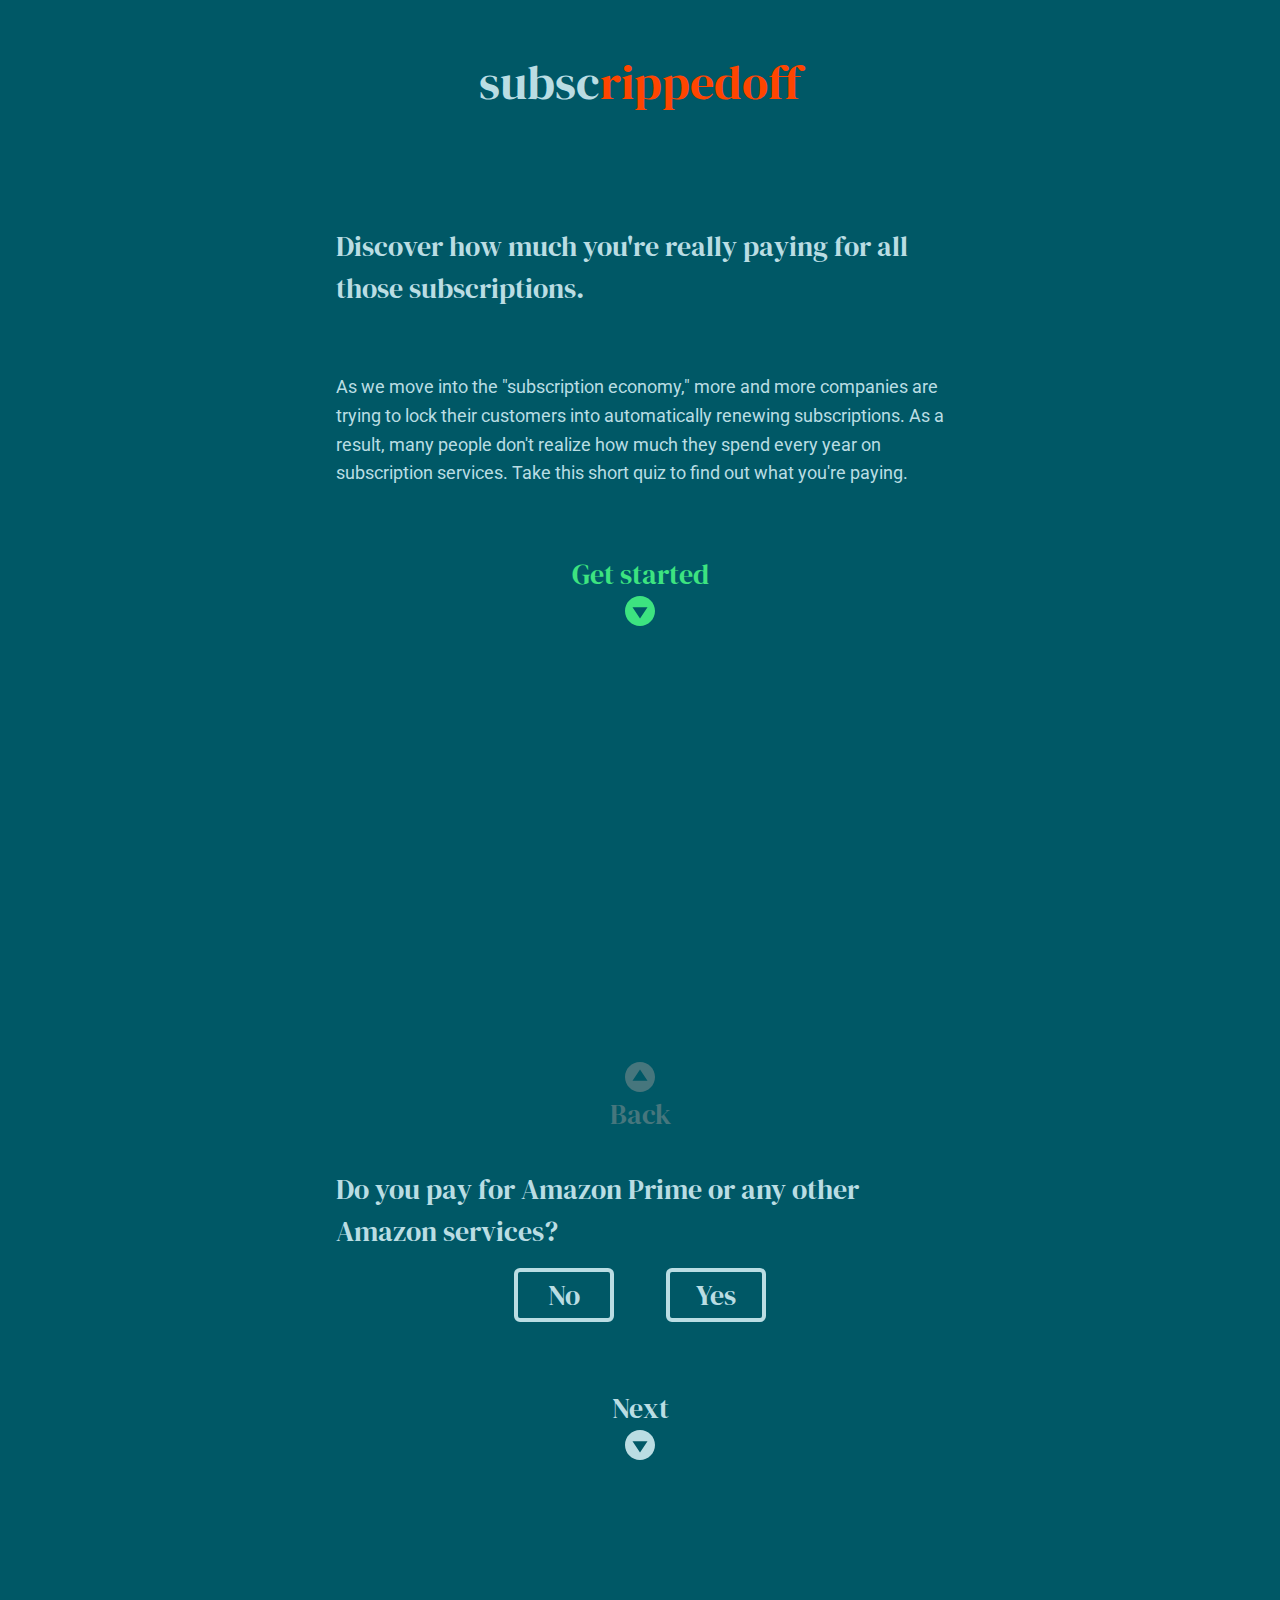
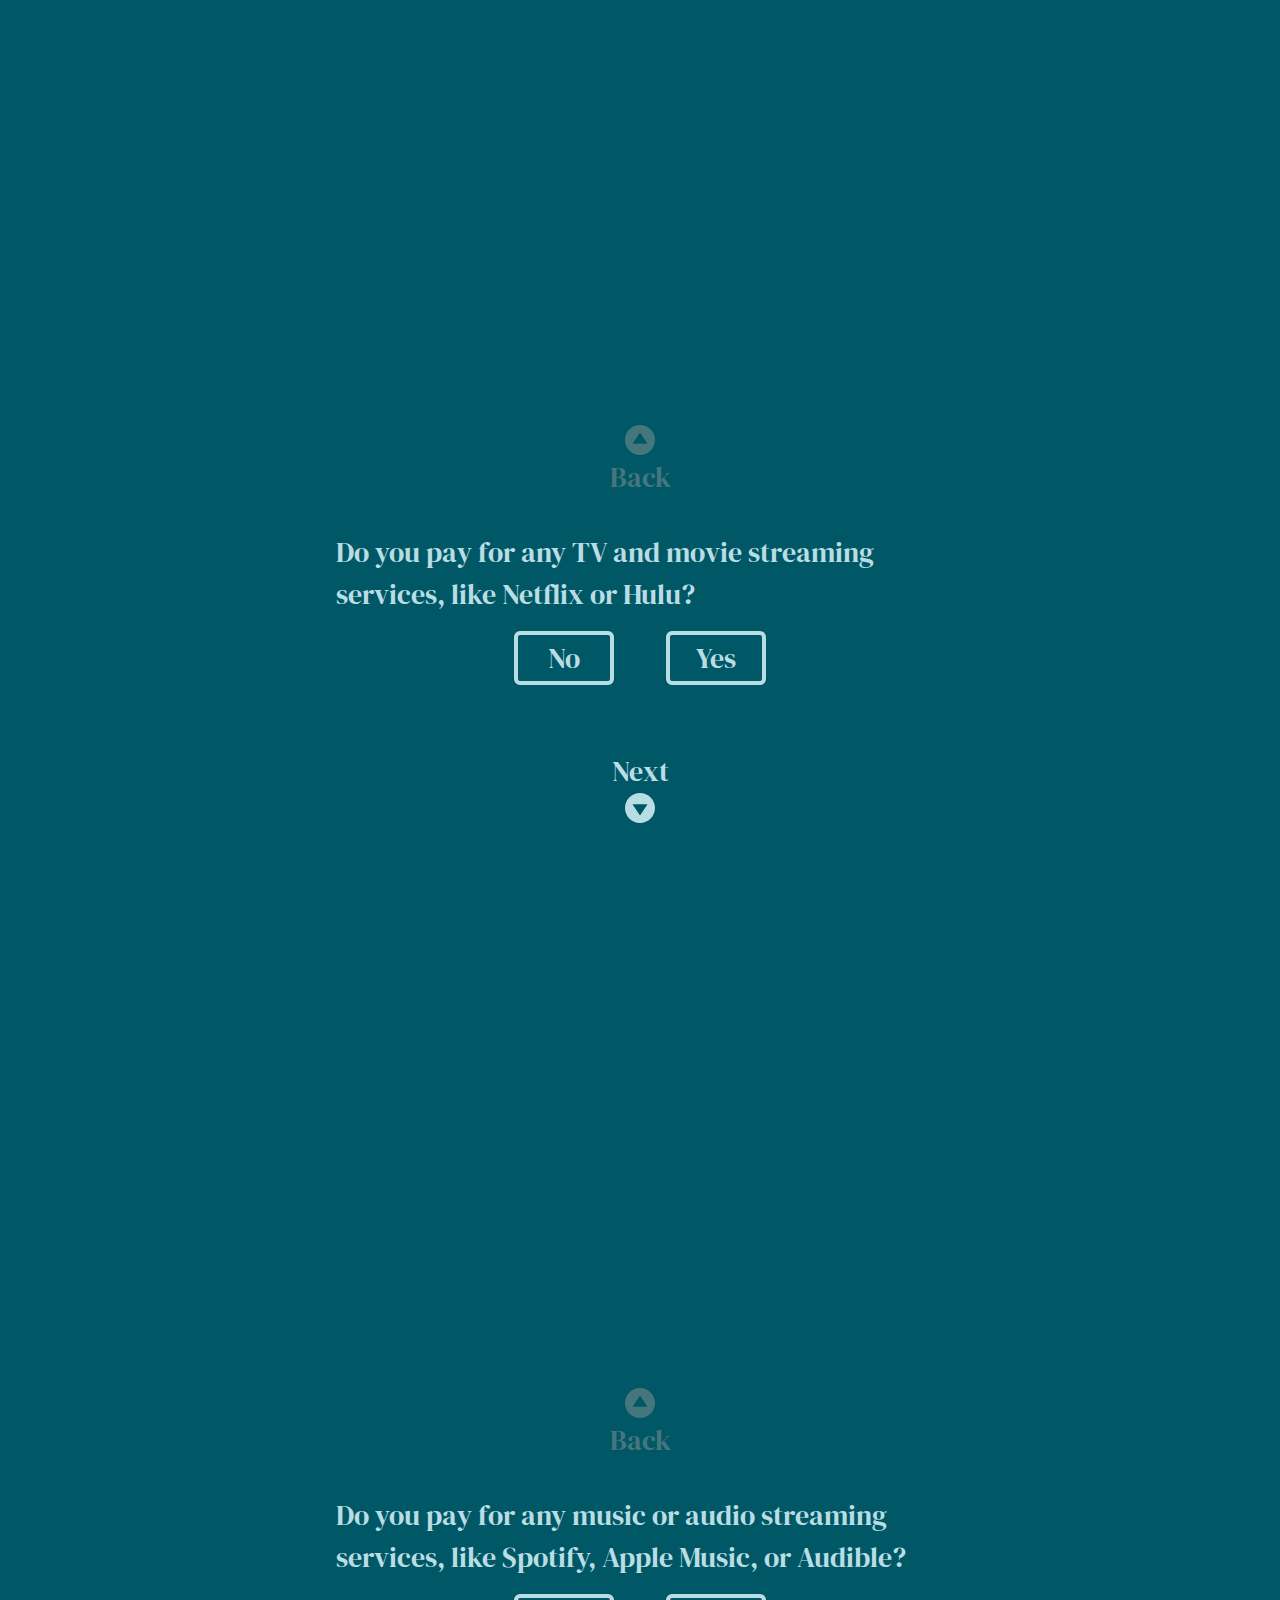
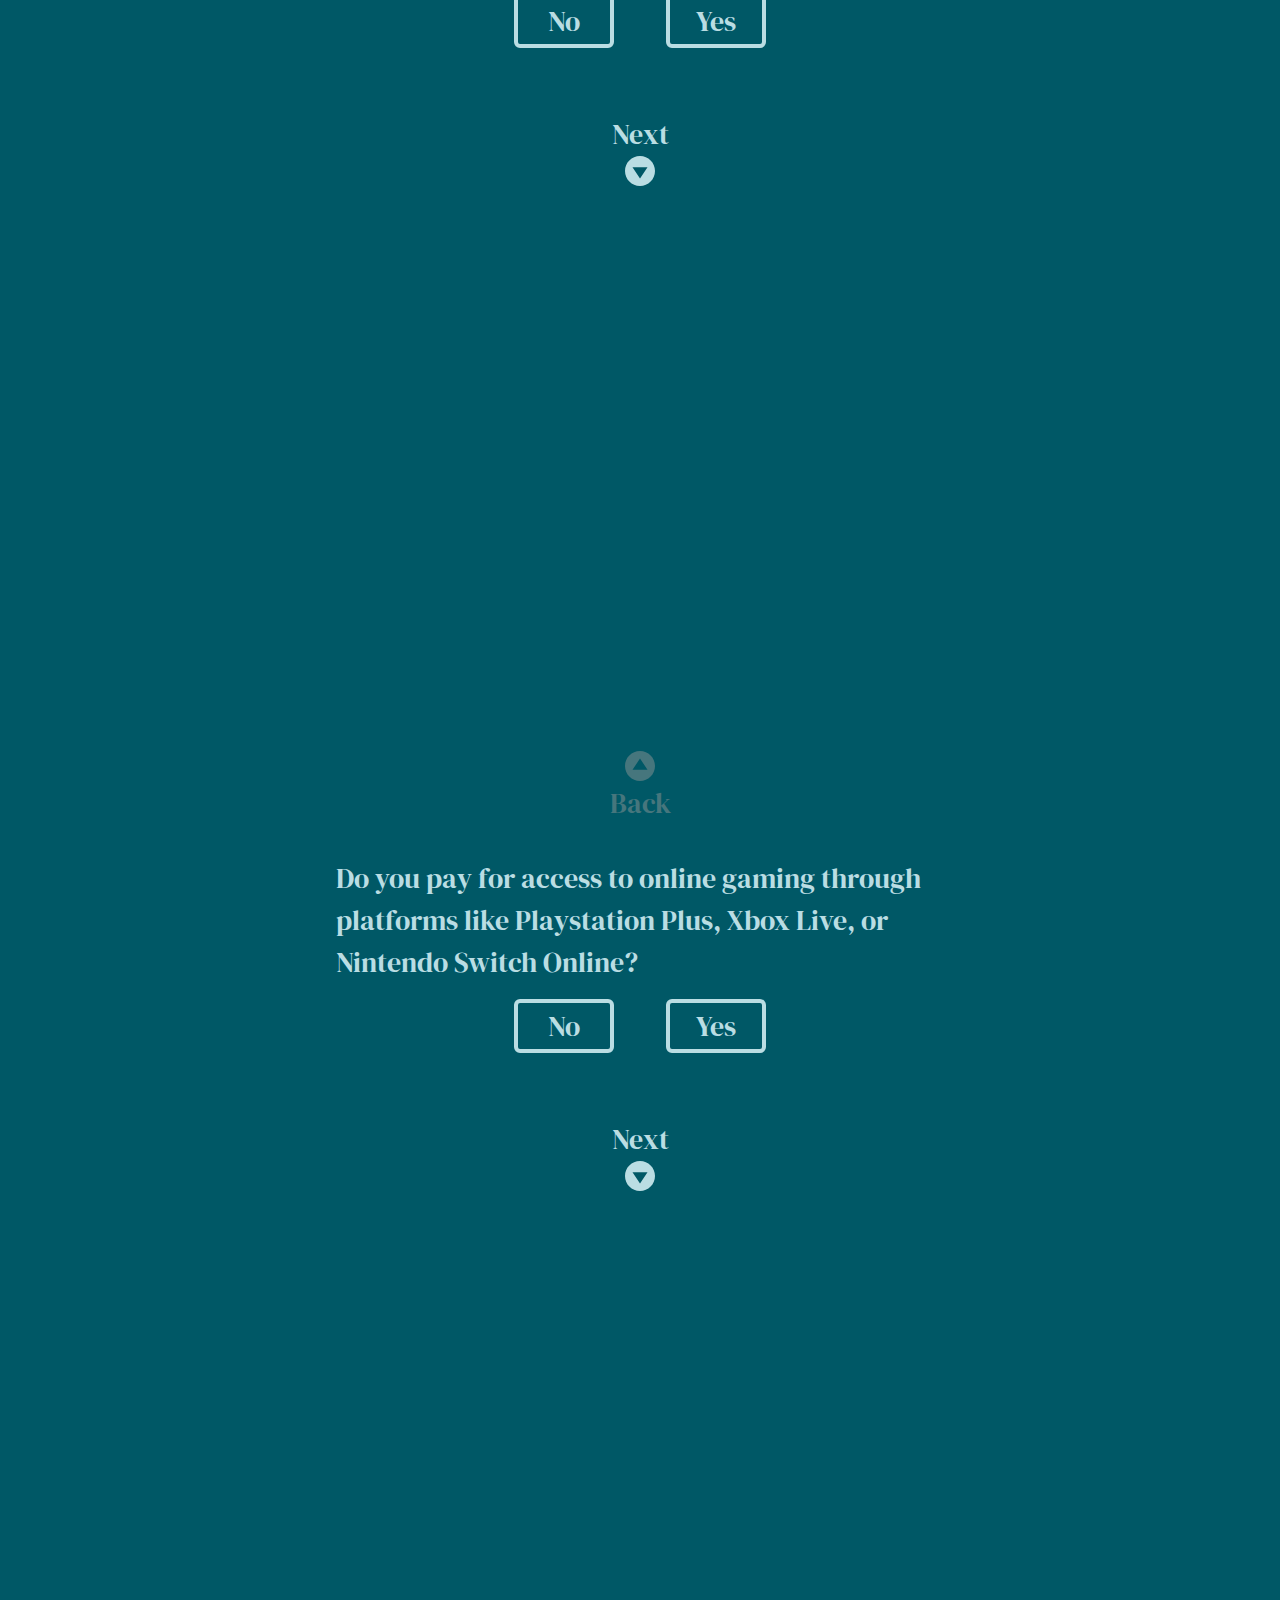
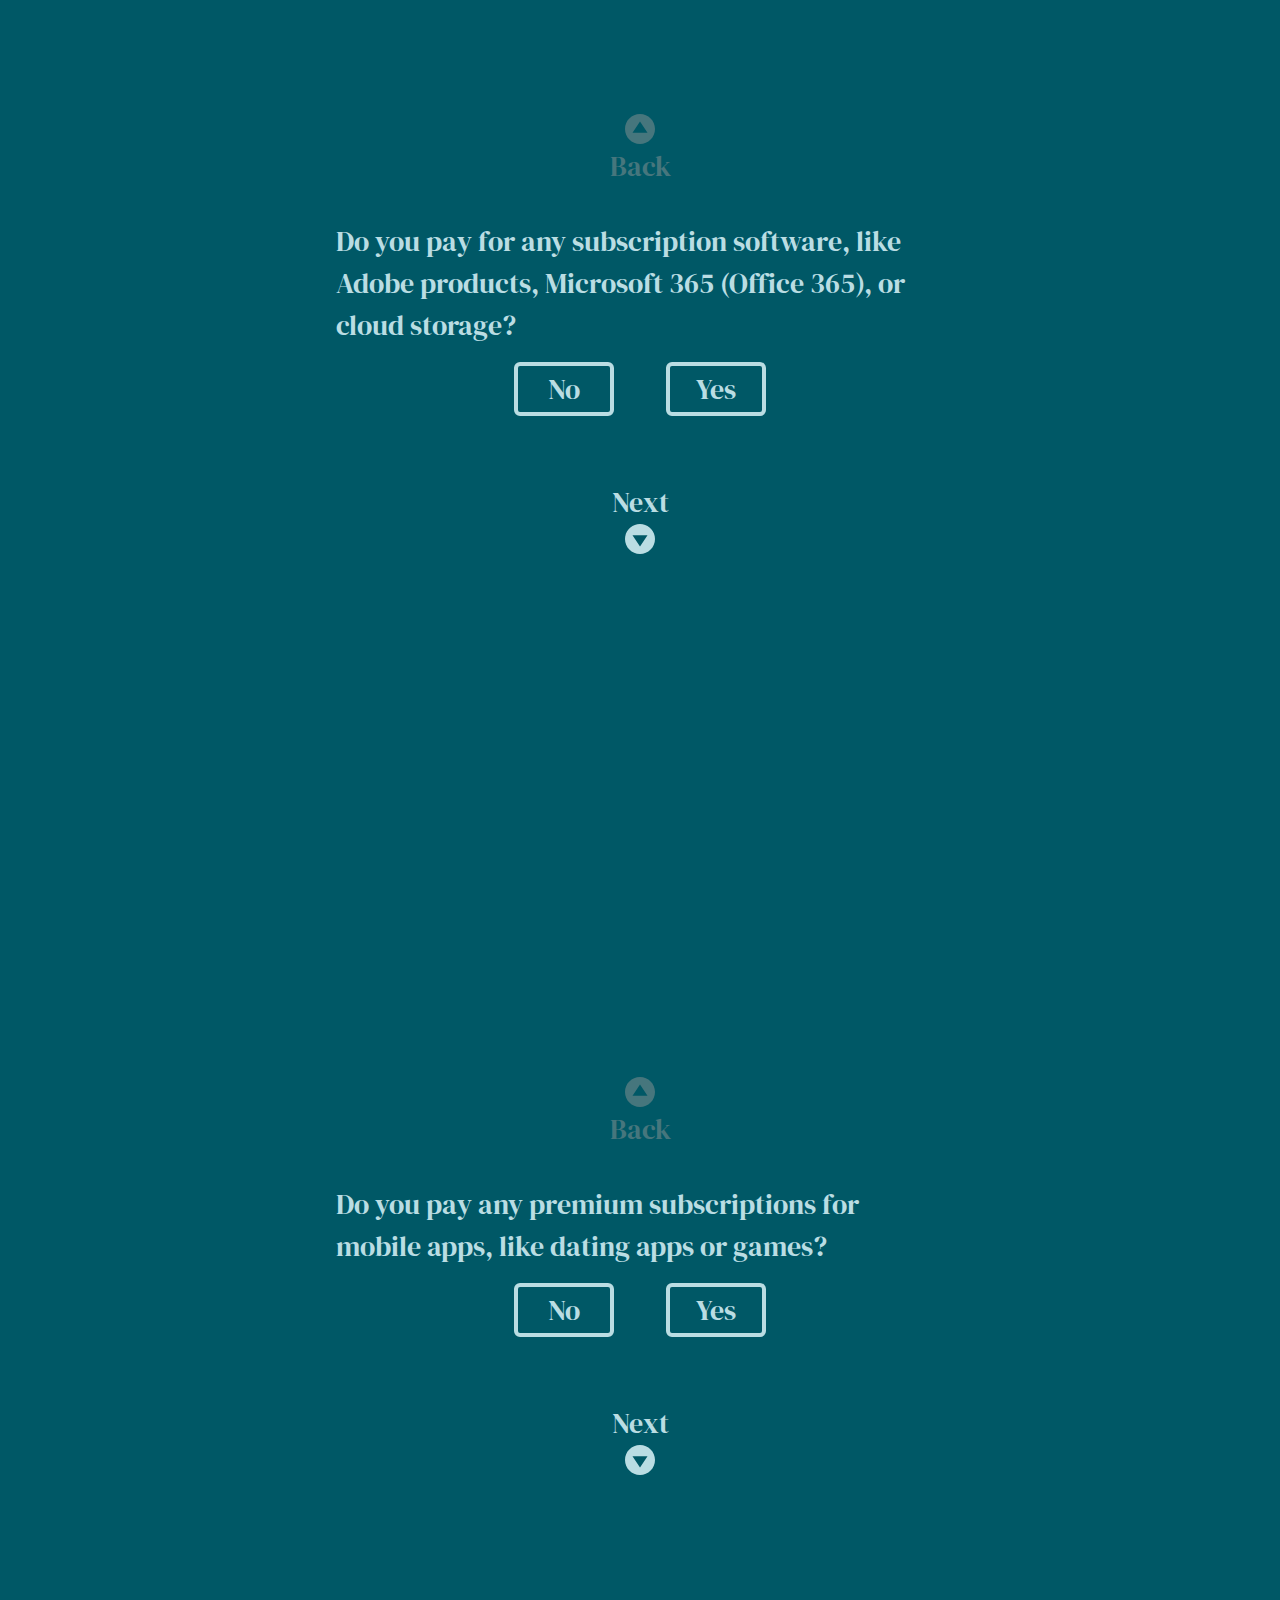
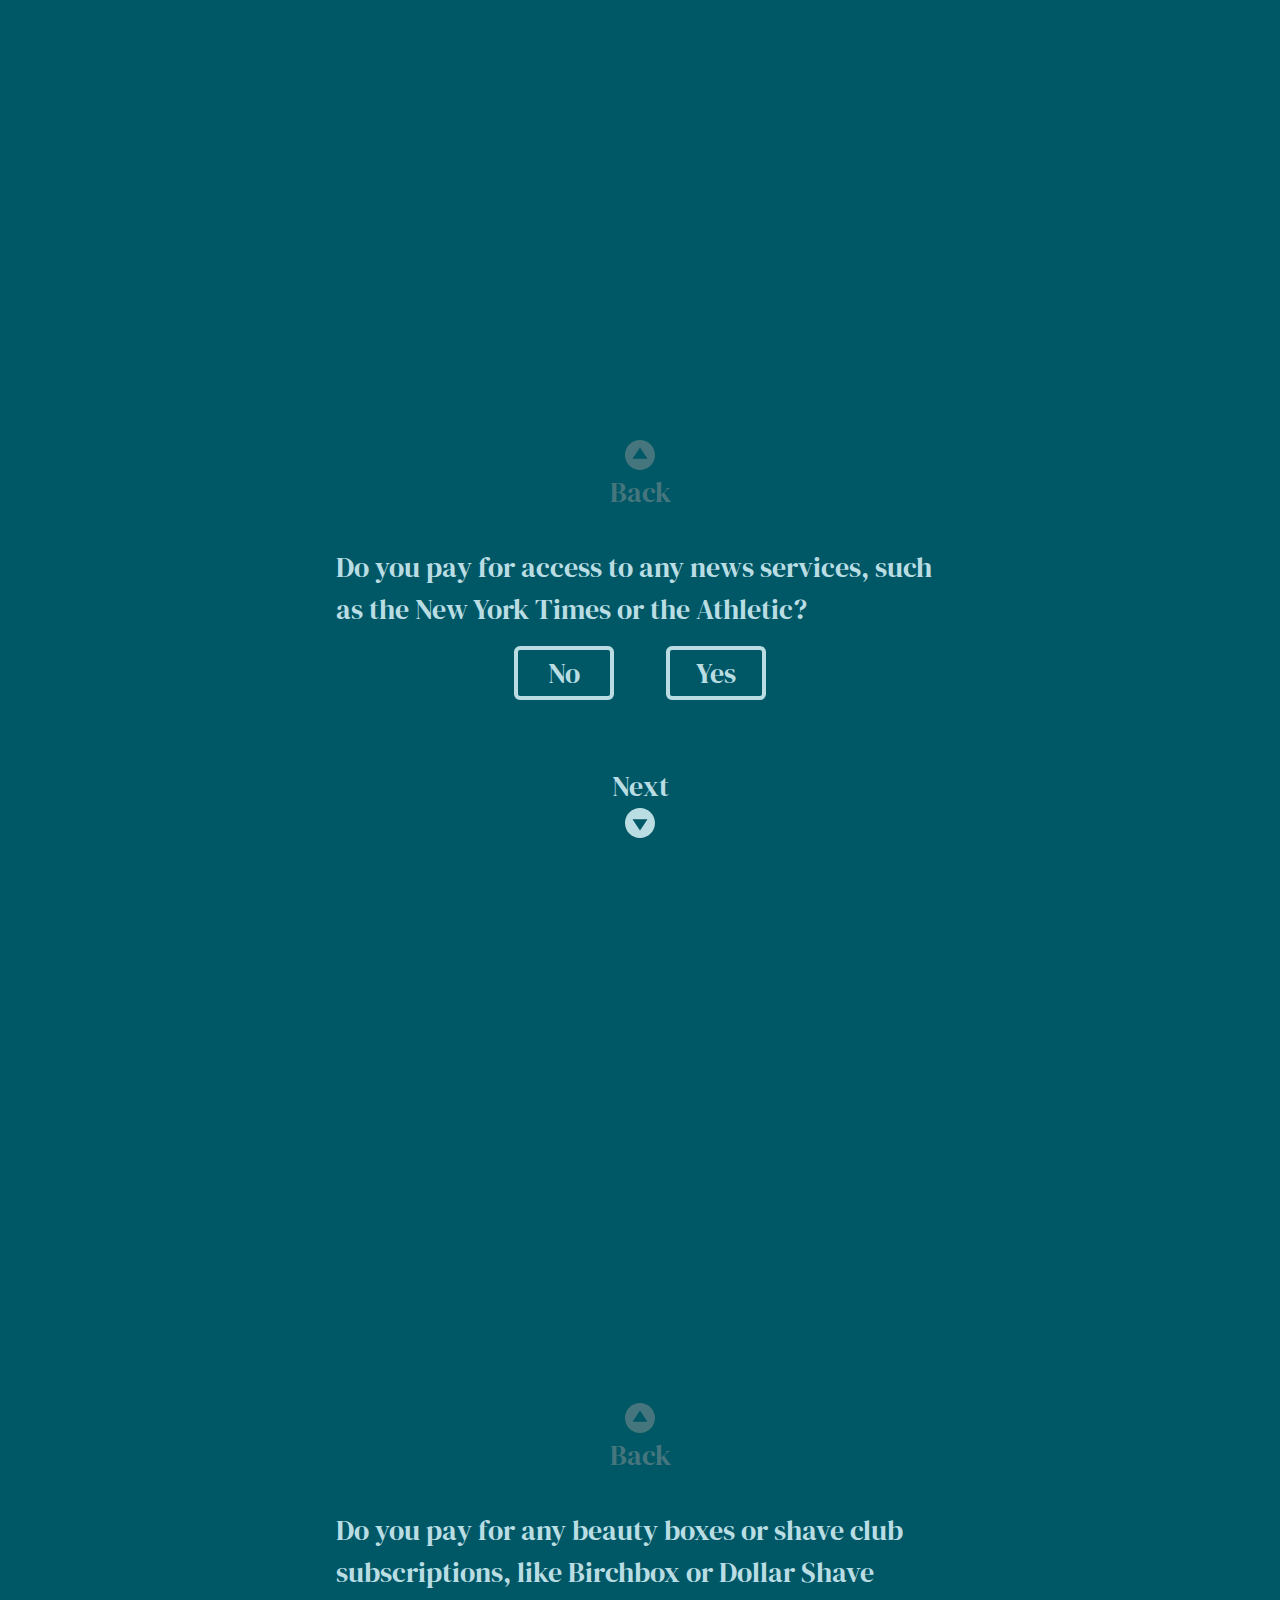
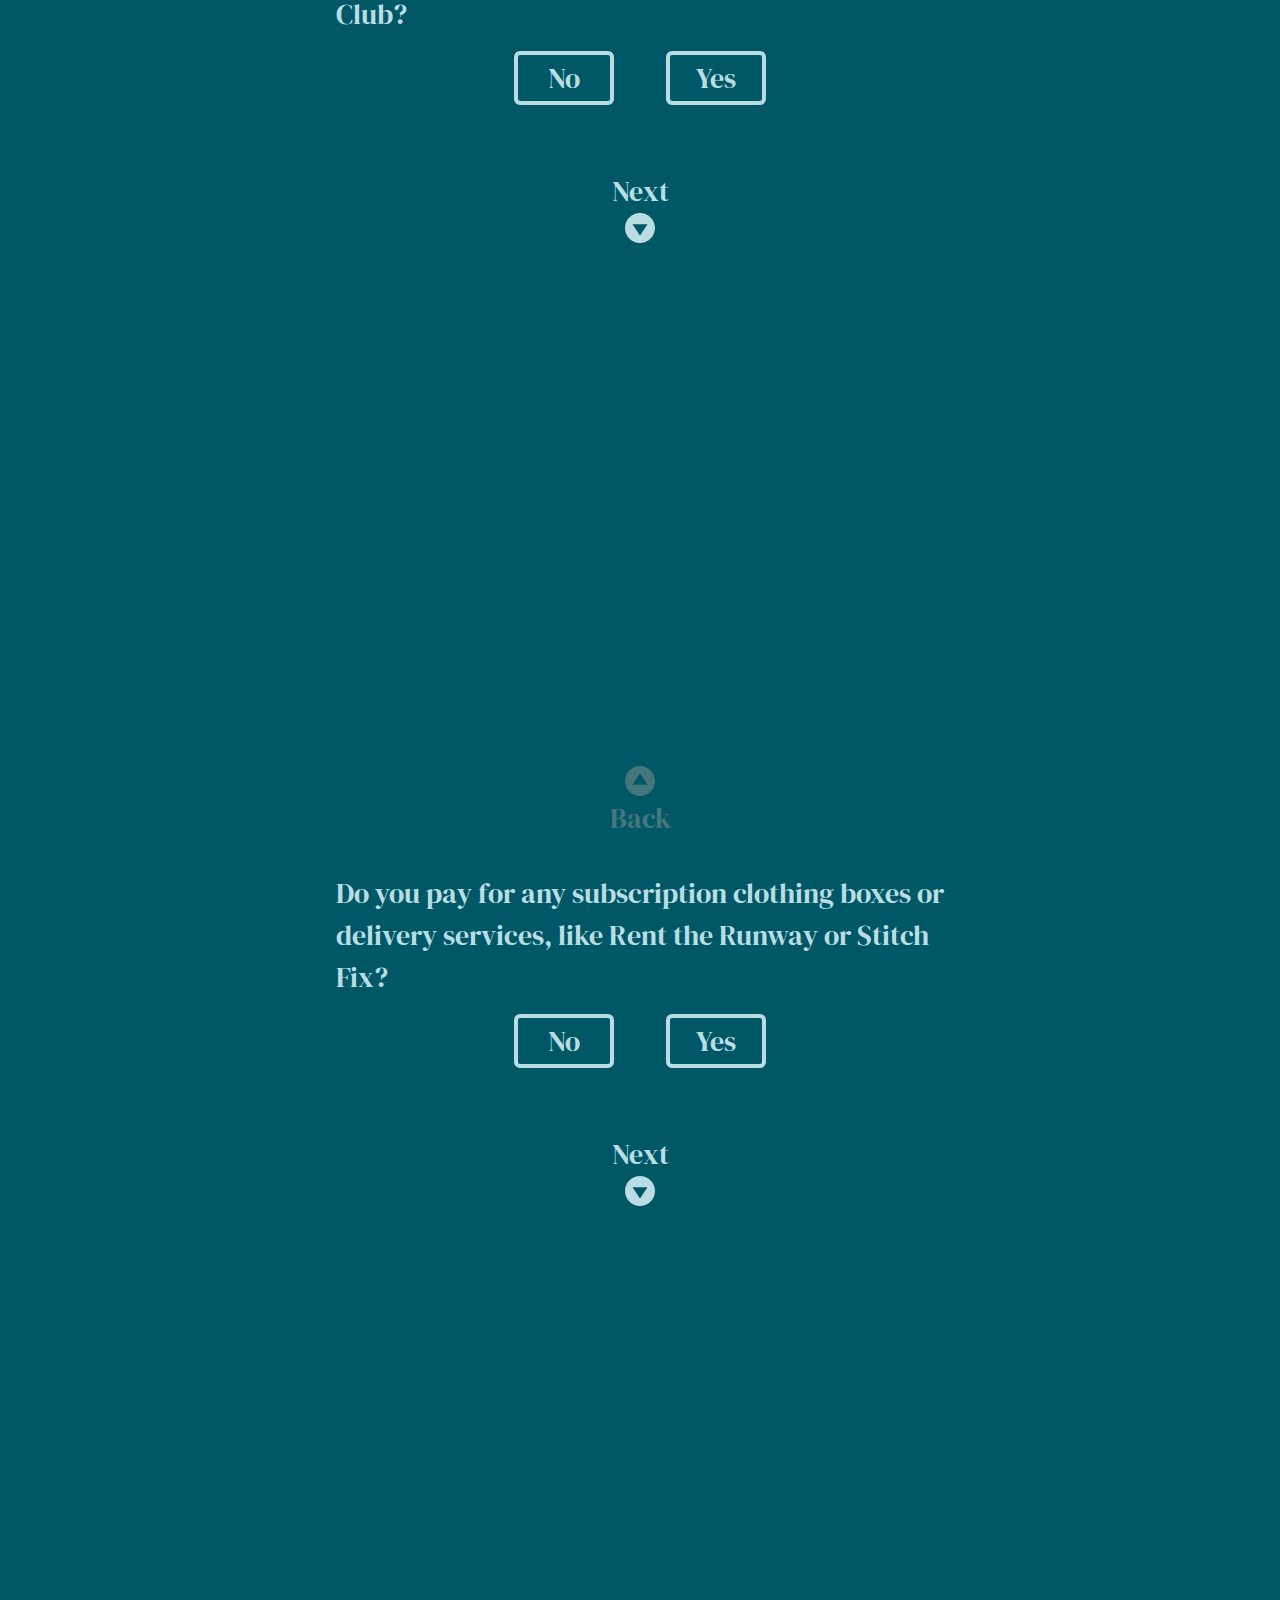
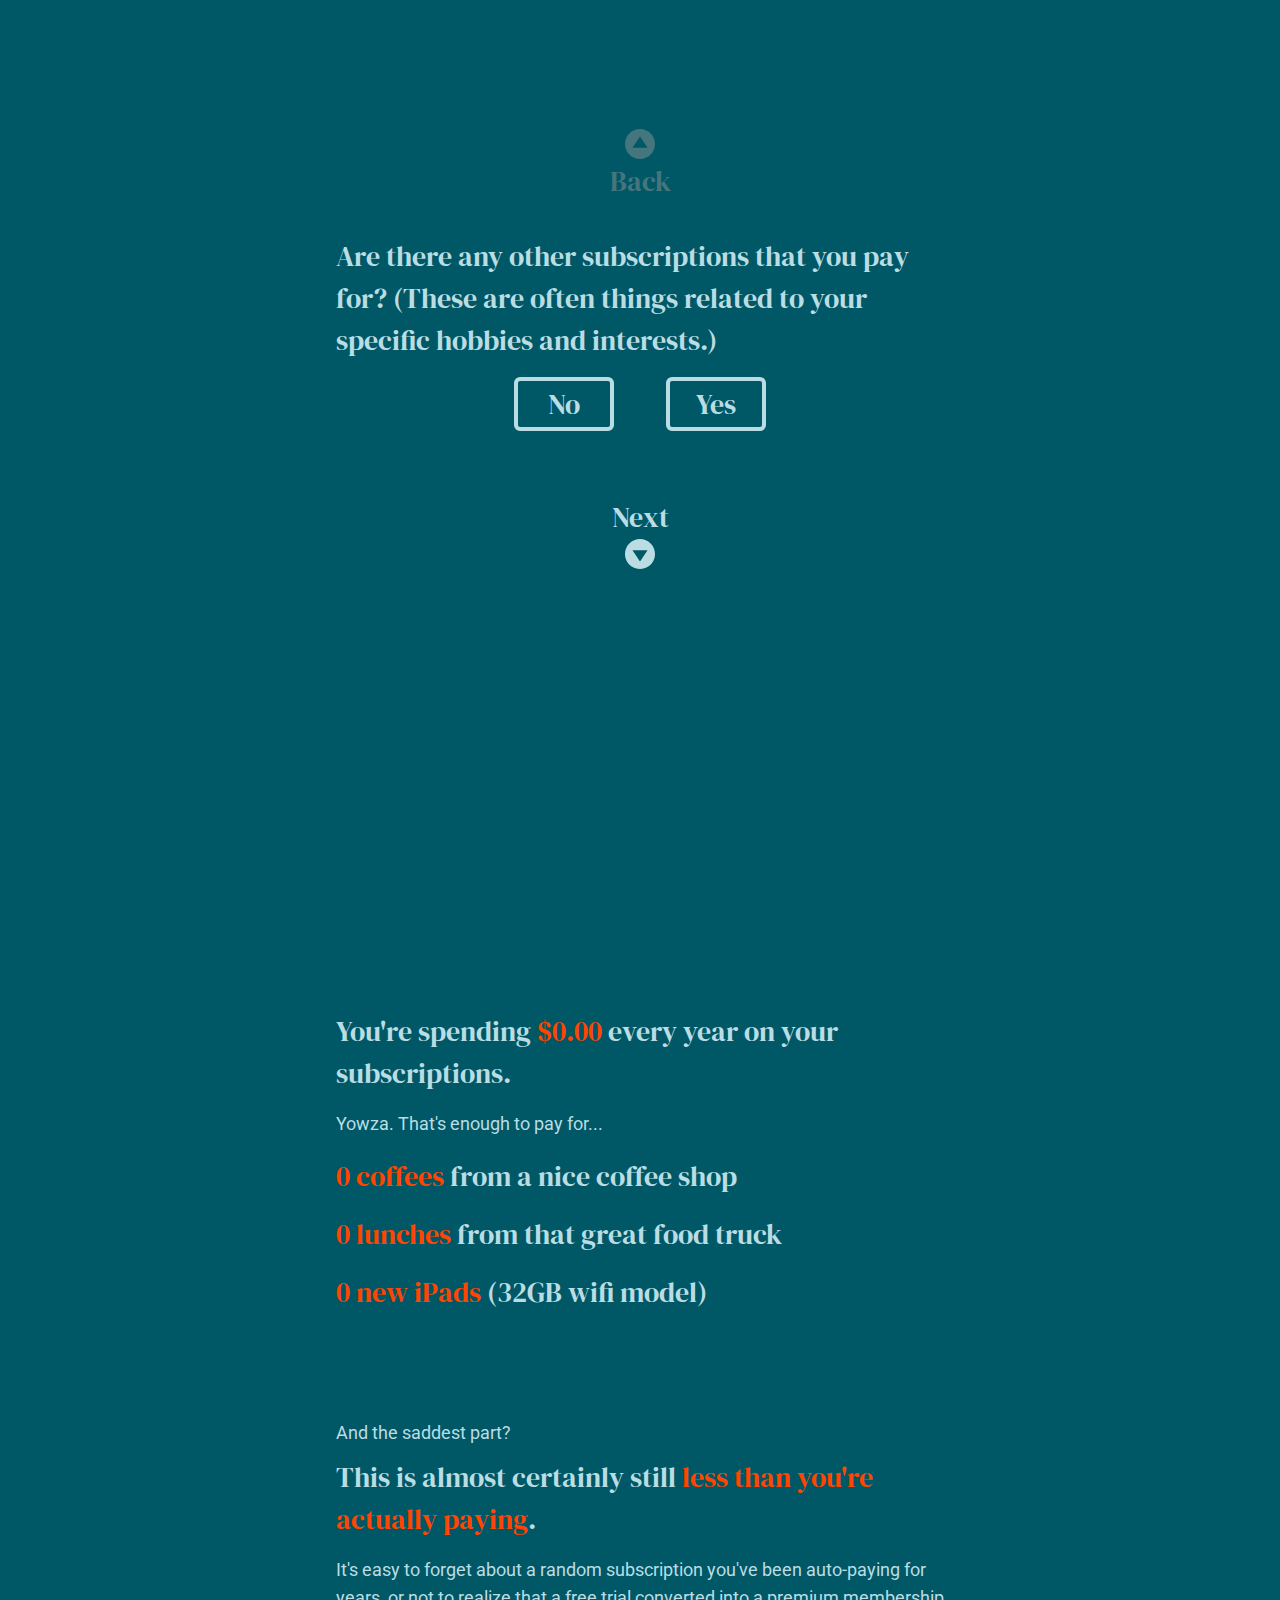
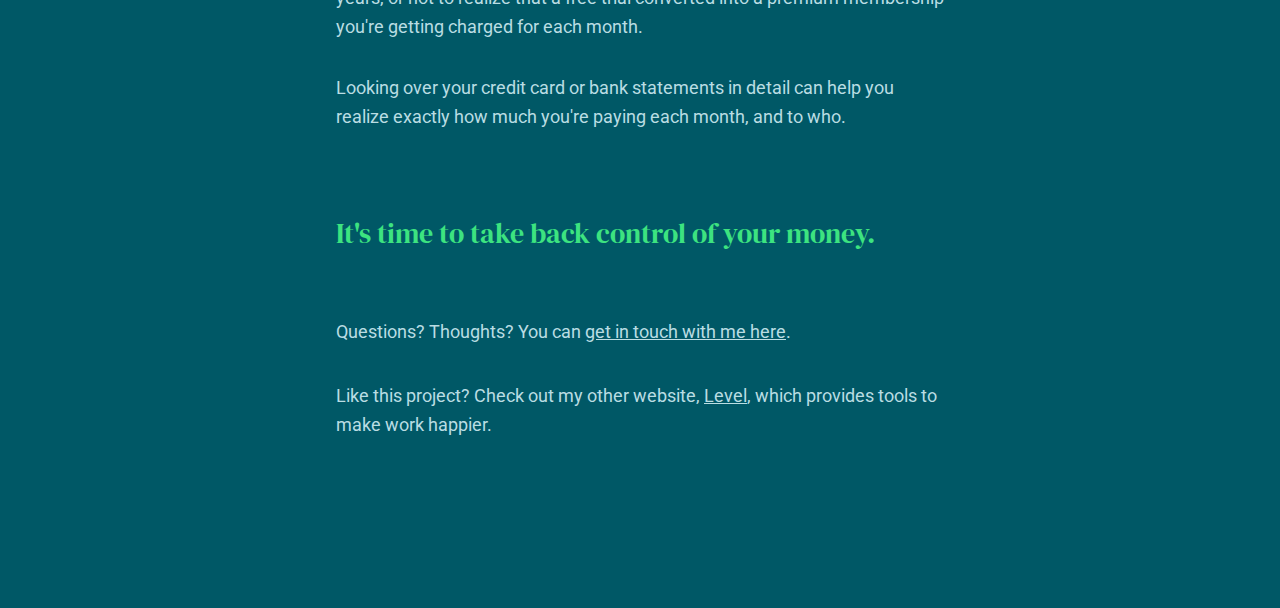
==== commit cadb7182: "changing styles source" ====
--- a/index.html
+++ b/index.html
@@ -28,7 +28,7 @@
 
 
     
-<link href="/static/css/styles.css" rel="stylesheet">
+<link href="styles.css" rel="stylesheet">
     
     
 <link rel="stylesheet" href="https://stackpath.bootstrapcdn.com/bootstrap/4.3.1/css/bootstrap.min.css" integrity="sha384-ggOyR0iXCbMQv3Xipma34MD+dH/1fQ784/j6cY/iJTQUOhcWr7x9JvoRxT2MZw1T" crossorigin="anonymous">
@@ -6670,4 +6670,4 @@
         
 </body>
     
-</html>+</html>
--- a/styles.css
+++ b/styles.css
@@ -0,0 +1,382 @@
+html {
+    background-color: #005866;
+    color: white;
+}
+
+body {
+    background-color: #005866!important;
+}
+
+
+.title-container {
+    z-index:999;
+    text-align:center;
+    position:fixed;
+    top:0px;
+    left:0px;
+    width:100%;
+    background-color: #005866;
+}
+
+
+.title-container h1 {
+    font-family: 'DM Serif Display', serif;
+    font-size:3rem;
+    padding-top:6vh;
+    padding-bottom:0;
+    margin-bottom:4vh;
+}
+
+.detail-container {
+    color: #badde3; 
+    padding-left:20%;
+    padding-right:20%;
+}
+
+.total-container {
+    padding-top:25vh;
+    padding-bottom:10vh;
+    padding-left:20%;
+    padding-right:20%;
+    color: #badde3;
+}
+
+.total-container h1 {
+    font-family: 'DM Serif Display', serif;
+    font-size:3rem;
+    padding-top:7vh;
+    padding-bottom:3vh;
+}
+
+.question-1 {
+    font-family: 'DM Serif Display', serif;
+    font-size:1.75rem;
+    color: #badde3;
+}
+
+.mute {
+    color: #badde3;
+}
+
+
+.highlight {
+    color: orangered;
+}
+
+
+.next-button {
+    margin-top:2rem;
+}
+
+.initially-hidden {
+    display: none;
+}
+
+.overall-container {
+    width: 100%;
+    max-width:860px;
+    margin:auto;
+}
+
+.category-part1-container, .product-part2-container {
+    z-index:1;
+    height:100%;
+    min-height:82vh;
+    padding-top:18vh;
+    padding-left:10%;
+    padding-right:10%;
+    margin-top:25vh;
+    
+}
+
+.welcome-container {
+    z-index:1;
+    height:100%;
+    min-height: 75vh;
+    padding-top:25vh;
+    padding-left:10%;
+    padding-right:10%;
+}
+
+.next-button-container, .last-button-container {
+    text-align:center;
+}
+
+.last-button-container {
+    margin-bottom:2rem;
+}
+
+.button-container {
+    text-align:center;
+}
+
+.next-button, .last-button, .buttons {
+    margin:auto;
+}
+
+.buttons {
+    margin-bottom:4rem;
+}
+
+.button {
+    padding-top:2px;
+    padding-bottom:2px;
+    width: 100px;
+    border-radius: 6px;
+    border: 4px solid #badde3;
+    background-color: #005866;
+    color:#badde3;
+    font-family: sans-serif;
+    cursor:pointer;
+    font-family: 'DM Serif Display', serif;
+    font-size:1.75rem;
+}
+
+.button:hover {
+    -webkit-transform: translateY(-1px);
+	transform: translateY(-1px);
+}
+
+.no-button {
+    
+    margin-right: 1.5rem;
+}
+
+.yes-button {
+    margin-left: 1.5rem;
+}
+.no-button-clicked {
+/*
+    border: 4px solid #396066;
+    background-color: #396066;
+*/
+    border: 4px solid #46767d;
+    background-color: #46767d;
+    color:#8aa4a8;
+    color:#005866;
+}
+
+
+.yes-button-clicked {
+    border: 4px solid #3DE380;
+    background-color: #3DE380;
+    color:#287566;
+}
+
+.next-button-text {
+    font-size:1rem;
+    color:#badde3;
+    font-family: 'DM Serif Display', serif;
+    font-size:1.75rem;
+    background-color:#005866;
+    border: none;
+    cursor:pointer;
+    text-align:center;
+}
+
+.last-button-text {
+    font-size:1rem;
+    color:#46767d;
+/*    color:#8aa4a8;*/
+    font-family: 'DM Serif Display', serif;
+    font-size:1.75rem;
+    background-color:#005866;
+    border: none;
+    cursor:pointer;
+    text-align:center;
+}
+
+
+svg {
+    display: block;
+    margin:auto;
+    cursor:pointer;
+}
+
+svg.next {
+    transform: rotate(90deg);
+}
+
+svg.last {
+    transform: rotate(270deg);
+}
+
+.category-brands-container {
+    margin-bottom: 4rem;
+}
+
+.category-brands-container p {
+    margin-top: 0;
+}
+
+.price-label {
+    float:right!important; margin-right:2rem;
+}
+
+.product-list-row {
+    margin-bottom:2rem;
+}
+
+.all-brand-container {
+/*    padding-left:2rem;*/
+    margin-bottom:4rem;
+}
+
+.brand-checkbox-row {
+/*    padding-left: 2rem;*/
+}
+
+.product-checkbox-row, .brand-checkbox-row {
+    margin-bottom:0.75rem;
+    color: #badde3;
+    font-family: 'Roboto', sans-serif;
+}
+
+.product-list-row h5 {
+    color: #badde3;
+    font-family: 'Roboto', sans-serif;
+    font-weight: 700;
+    font-size:1.25rem;
+    margin-bottom:1rem;
+}
+
+.plan-question {
+    margin-bottom: 3rem;
+}
+
+
+
+
+
+
+
+/* Customize the label (the container) */
+.checkbox-container {
+  display: block;
+  position: relative;
+  padding-left: 35px;
+  margin-bottom: 12px;
+  cursor: pointer;
+  font-size: 18px;
+  -webkit-user-select: none;
+  -moz-user-select: none;
+  -ms-user-select: none;
+  user-select: none;
+
+    overflow:hidden;
+}
+
+
+/* Hide the browser's default checkbox */
+.checkbox-container input {
+  position: absolute;
+  opacity: 0;
+  cursor: pointer;
+  height: 0;
+  width: 0;
+}
+
+/* Create a custom checkbox */
+.checkmark {
+  position: absolute;
+  top: 0;
+  left: 0;
+  height: 23px;
+  width: 23px;
+  background-color: #eee;
+}
+
+
+/* When the checkbox is checked, add a green background */
+.checkbox-container input:checked ~ .checkmark {
+  background-color: #3DE380;
+}
+
+
+/* Create the checkmark/indicator (hidden when not checked) */
+.checkmark:after {
+  content: "";
+  position: absolute;
+  display: none;
+}
+
+
+/* Show the checkmark when checked */
+.checkbox-container input:checked ~ .checkmark:after {
+  display: block;
+}
+
+
+/* Style the checkmark/indicator */
+.checkbox-container .checkmark:after {
+  left: 9px;
+  top: 4px;
+  width: 6px;
+  height: 12px;
+  border: solid #287566;
+  border-width: 0 3px 3px 0;
+  -webkit-transform: rotate(45deg);
+  -ms-transform: rotate(45deg);
+  transform: rotate(45deg);
+}
+
+
+.other-input {
+    height:23px;
+    width:4rem;
+    margin-top:0.75rem;
+    font-size:18px;
+    font-family:'Roboto',sans-serif;
+    text-align:center;
+    color:#005866;
+    border:none;
+}
+
+.tag-text {
+    padding-left: 5px;
+    font-size: 18px;
+}
+
+/* Chrome, Safari, Edge, Opera */
+input::-webkit-outer-spin-button,
+input::-webkit-inner-spin-button {
+  -webkit-appearance: none;
+  margin: 0;
+}
+
+/* Firefox */
+input[type=number] {
+  -moz-appearance:textfield;
+}
+
+/*
+
+.scroll-point {
+    scroll-snap-align: start;
+}
+
+.scroll-container {
+    scroll-snap-type: y mandatory;
+}*/
+
+.green-highlight {
+    color:#3DE380;
+}
+
+.mail-link {
+    text-decoration:underline;
+    color:#badde3;
+}
+
+.mail-link:visited {
+    text-decoration:underline;
+    color:#badde3;
+}
+
+.detail-text {
+    font-family:'Roboto',sans-serif;
+    line-height:1.6;
+    font-weight:400;
+    color:#badde3;
+    font-size:18px;
+}